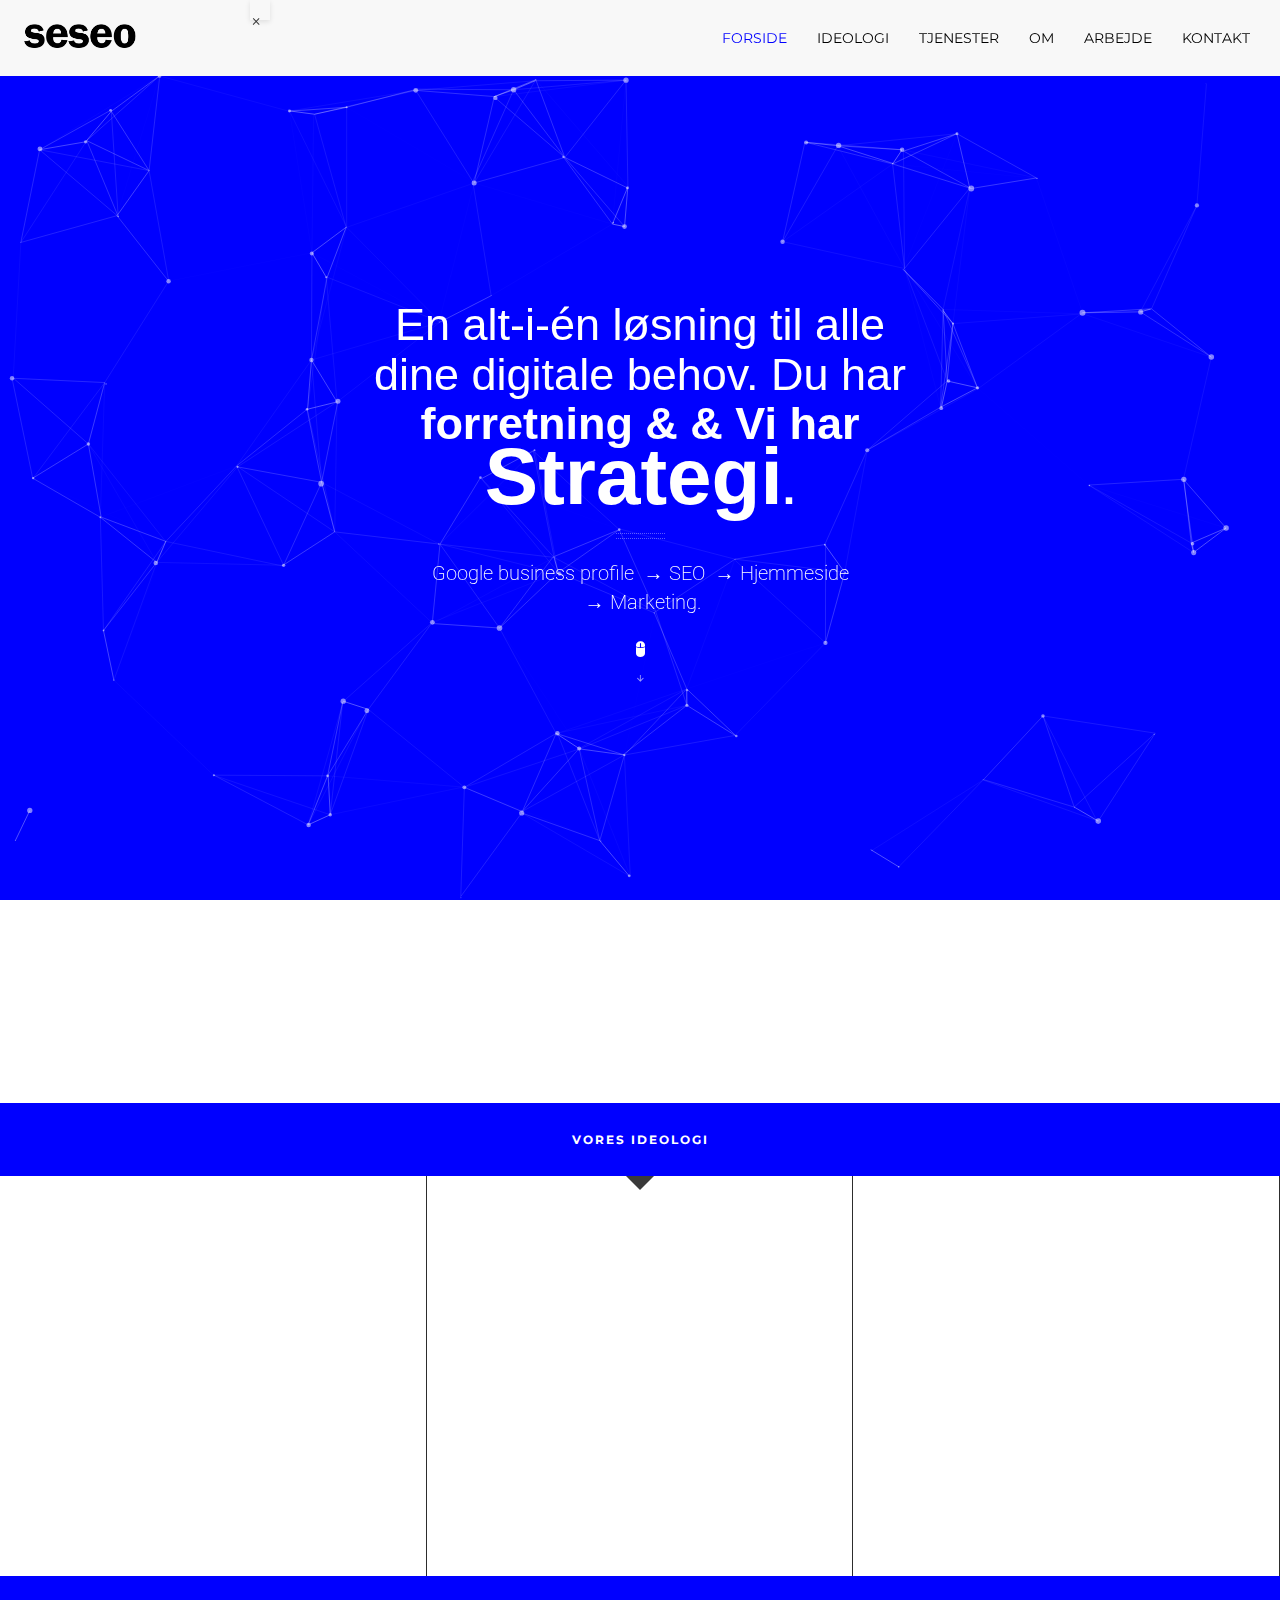
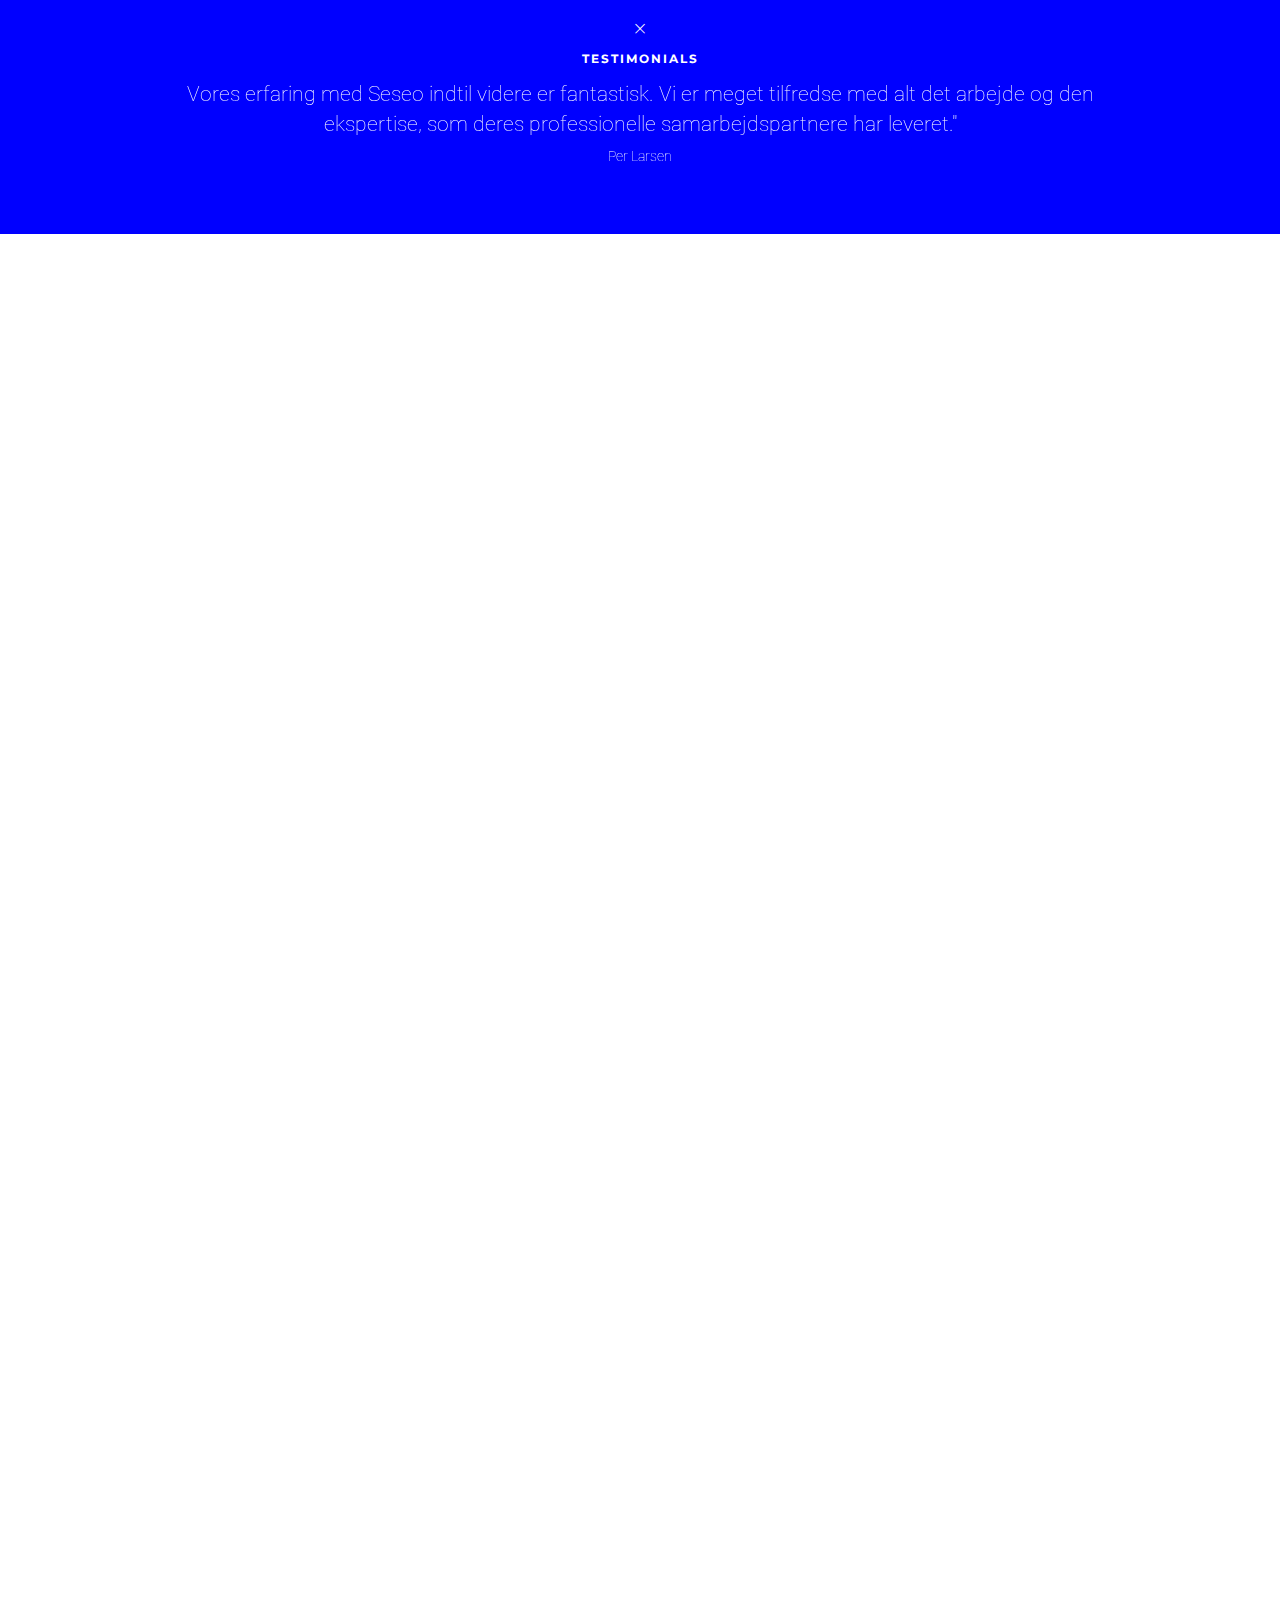
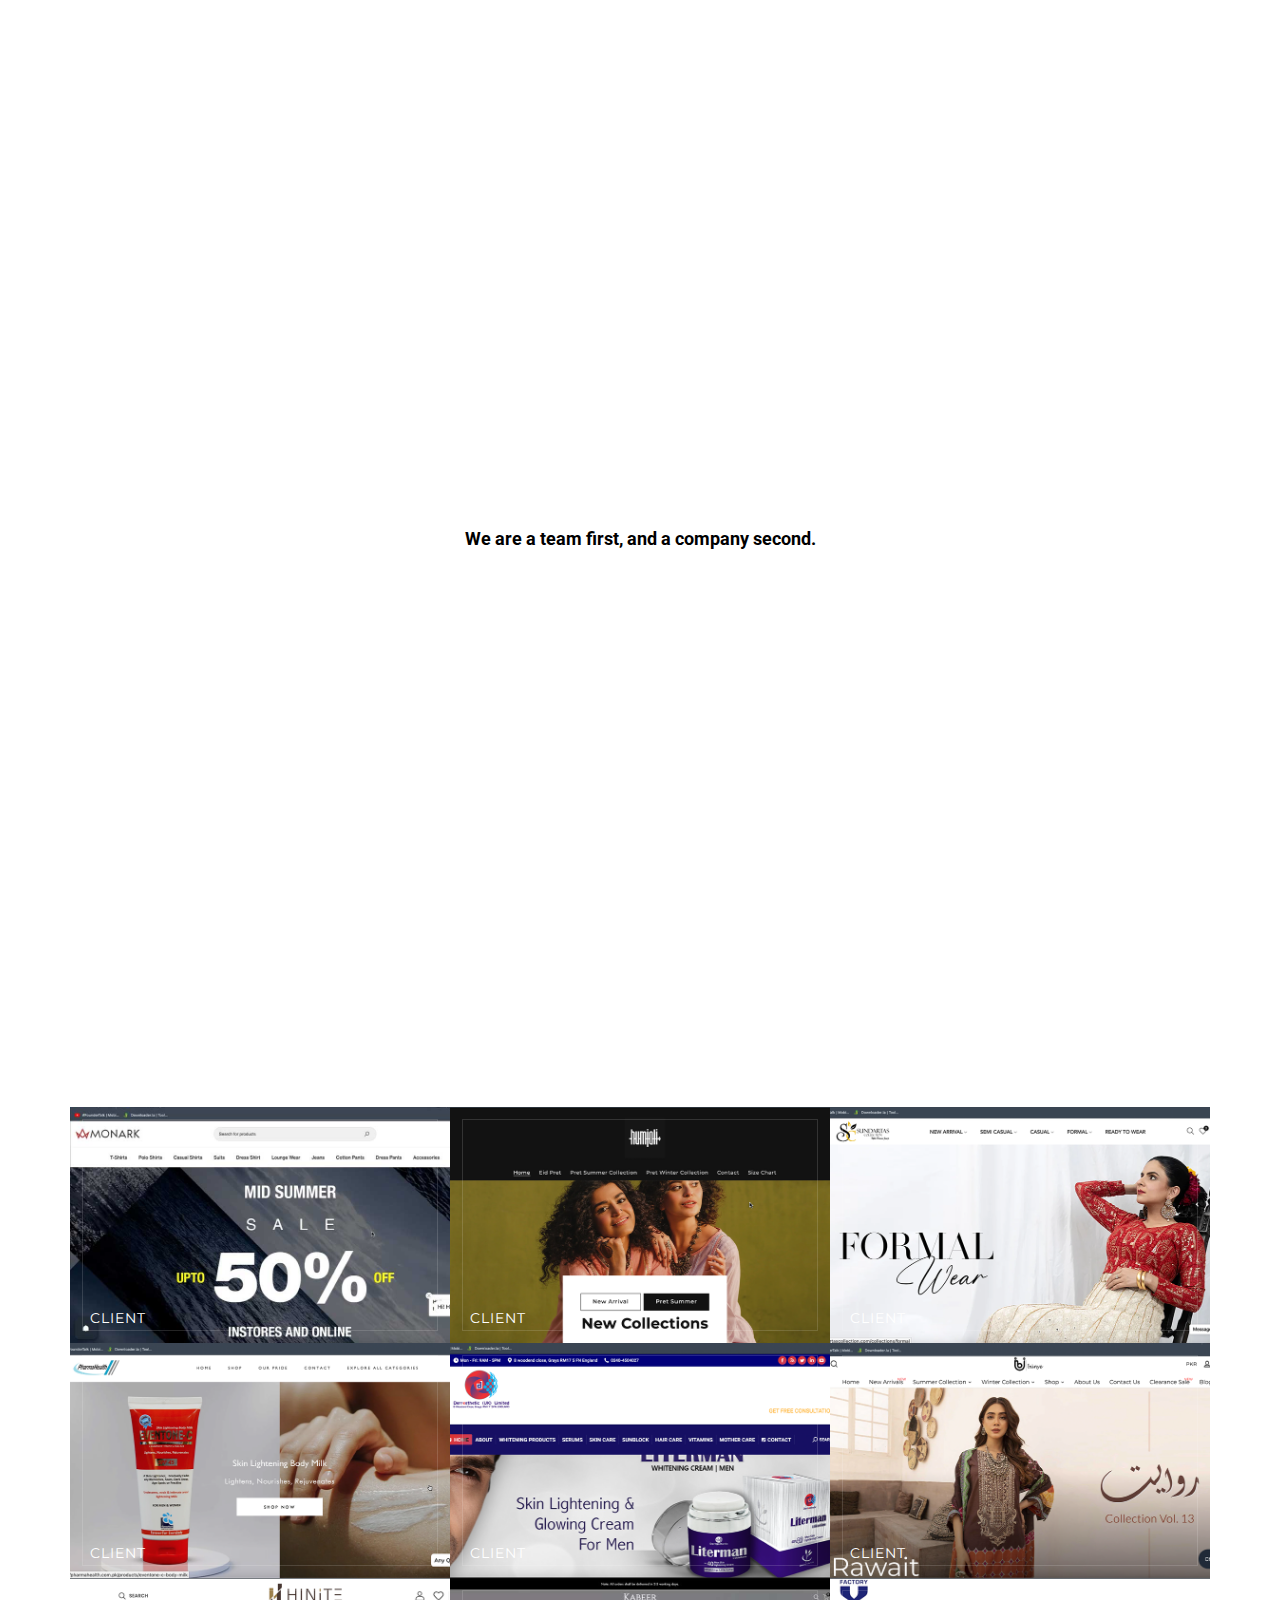
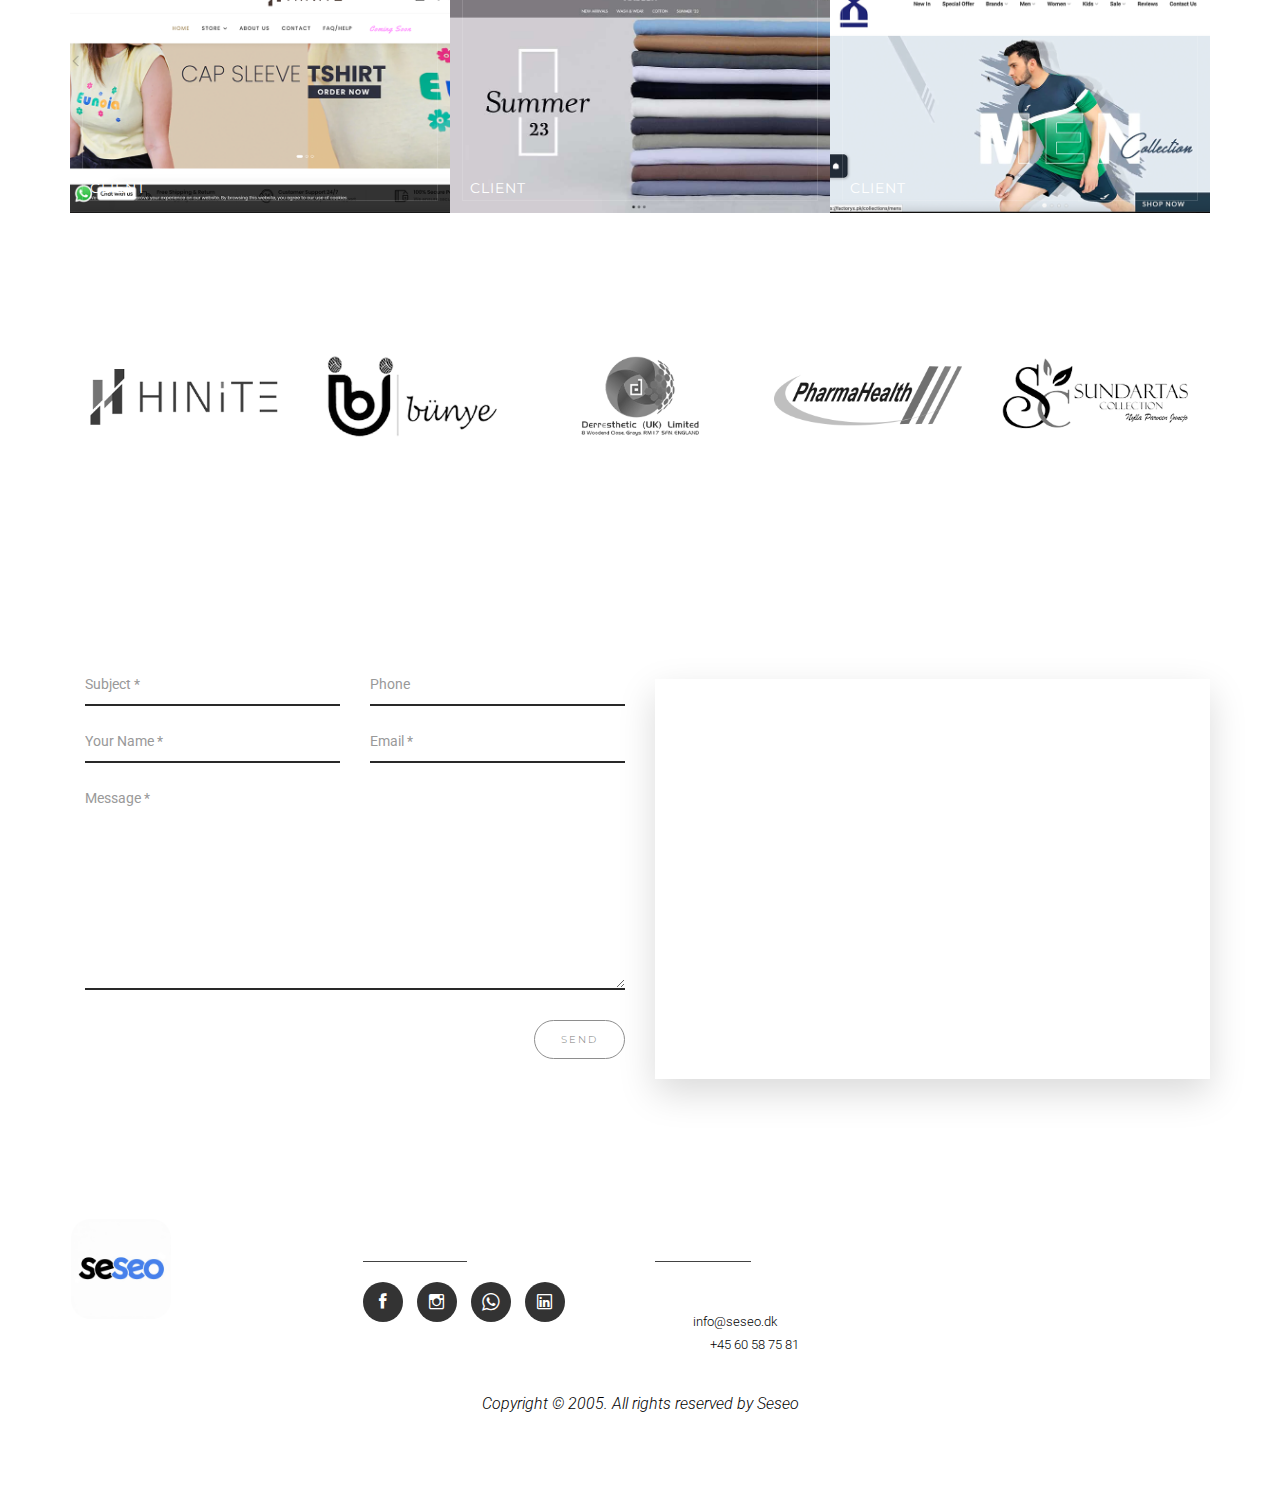
==== cmcmtech.com/index.html @ 94ac5e1b "shayan zulfiqar | update" ====
<!DOCTYPE html>
<html lang="en">

	<!-- Mirrored from cmcmtech.com/ by HTTrack Website Copier/3.x [XR&CO'2014], Thu, 16 May 2024 05:27:10 GMT -->
	<head>
		<meta charset="utf-8" />
		<meta name="author" content="Yashir Tariq" />
		<meta name="description" content="Seseo">
		<meta name="viewport"
			content="width=device-width, initial-scale=1.0, maximum-scale=1.0, user-scalable=no">
			<link rel="icon" type="image/x-icon" href="images/SESEO png (2).png">
		<title>Seseo</title>

		<!-- Royal Preloader CSS -->
		<link href="css/royal_preloader.css" rel="stylesheet">
		<!-- jQuery Files -->
		<script type="text/javascript"
			src="../cdnjs.cloudflare.com/ajax/libs/jquery/3.1.0/jquery.min.js"></script>

		<!-- Parallax File -->
		<script type="text/javascript" src="js/parallax.min.js"></script>
		<script src="../code.iconify.design/2/2.1.2/iconify.min.js"></script>
		<script
			src="../cdnjs.cloudflare.com/ajax/libs/slick-carousel/1.6.0/slick.js"></script>

		<!-- Royal Preloader -->
		<script type="text/javascript" src="js/royal_preloader.min.js"></script>
		<script type="text/javascript">
		Royal_Preloader.config({
		    mode:           'number',
		    showProgress:   false,
		    background:     '#1d1d1d'
		});


		
	</script>
		
		<!-- <script type="text/javascript" src="//translate.google.com/translate_a/element.js?cb=googleTranslateElementInit"></script> -->
		
		<!-- Stylesheets -->
		<link href="css/bootstrap.min.css" rel="stylesheet">
		<link href="css/ionicons.min.css" rel="stylesheet">
		<link href="css/pe-icon-7-stroke.css" rel="stylesheet">
		<link href="css/magnific-popup.css" rel="stylesheet">
		<link href="css/logoiconfont.css" rel="stylesheet">
		<link href="css/style.css" rel="stylesheet" title="main-css">

		<!-- Style Switcher / remove for production -->
		<link href="css/style-switcher.css" rel="stylesheet">

		<!-- Alternate Stylesheets / choose what color and base you want and include the 2 files regularly AFTER style.css above -->
		<link rel="alternate stylesheet" type="text/css" href="css/colors/blue.css"
			title="blue">
		<link rel="alternate stylesheet" type="text/css" href="css/colors/green.css"
			title="green">
		<link rel="alternate stylesheet" type="text/css" href="css/colors/orange.css"
			title="orange">
		<link rel="alternate stylesheet" type="text/css" href="css/colors/red.css"
			title="red">
		<link rel="alternate stylesheet" type="text/css"
			href="css/colors/orangelight.css" title="orangelight">
		<link rel="alternate stylesheet" type="text/css" href="css/colors/pinkish.css"
			title="pinkish">
		<link rel="alternate stylesheet" type="text/css" href="css/colors/seagul.css"
			title="seagul">
		<link rel="alternate stylesheet" type="text/css" href="css/base-light.css"
			title="base-light">
		<style> 
		.Seseo_1{
			width: 73px;
    height: 60px;
    margin-bottom: 12px;
}
		
		.demo10 {
        background: #212121;
        padding: 30px 0;
      }
      .pricingTable10 {
        text-align: center;
      }
      .pricingTable10 .pricingTable-header {
        padding: 30px 0;
        background: #333;
        position: relative;
        transition: all 0.3s ease 0s;
      }
      .pricingTable10:hover .pricingTable-header {
        background: #f39c12;
      }
      .pricingTable10 .pricingTable-header:after,
      .pricingTable10 .pricingTable-header:before {
        content: "";
        width: 16px;
        height: 16px;
        border-radius: 50%;
        border: 1px solid #d9d9d8;
        position: absolute;
        bottom: 12px;
      }
      .pricingTable10 .pricingTable-header:before {
        left: 40px;
      }
      .pricingTable10 .pricingTable-header:after {
        right: 40px;
      }
      .pricingTable10 .heading {
        font-size: 20px;
        color: #fff;
        text-transform: uppercase;
        letter-spacing: 2px;
        margin-top: 0;
      }
      .pricingTable10 .price-value {
        display: inline-block;
        position: relative;
        font-size: 55px;
        font-weight: 700;
        color: #f39c12;
        transition: all 0.3s ease 0s;
      }
      .pricingTable10:hover .price-value {
        color: #fff;
      }
      .pricingTable10 .currency {
        font-size: 30px;
        font-weight: 700;
        position: absolute;
        top: 6px;
        left: -19px;
      }
      .pricingTable10 .month {
        font-size: 16px;
        color: #fff;
        position: absolute;
        bottom: 15px;
        right: -30px;
        text-transform: uppercase;
      }
      .pricingTable10 .pricing-content {
        padding-top: 50px;
        background: #fff;
        position: relative;
      }
      .pricingTable10 .pricing-content:after,
      .pricingTable10 .pricing-content:before {
        content: "";
        width: 16px;
        height: 16px;
        border-radius: 50%;
        border: 1px solid #7c7c7c;
        position: absolute;
        top: 12px;
      }
      .pricingTable10 .pricing-content:before {
        left: 40px;
      }
      .pricingTable10 .pricing-content:after {
        right: 40px;
      }
      .pricingTable10 .pricing-content ul {
        padding: 0 20px;
        margin: 0;
        list-style: none;
      }
      .pricingTable10 .pricing-content ul:after,
      .pricingTable10 .pricing-content ul:before {
        content: "";
        width: 8px;
        height: 46px;
        border-radius: 3px;
        background: linear-gradient(to bottom, #818282 50%, #727373 50%);
        position: absolute;
        top: -22px;
        z-index: 1;
        box-shadow: 0 0 5px #707070;
        transition: all 0.3s ease 0s;
      }
      .pricingTable10:hover .pricing-content ul:after,
      .pricingTable10:hover .pricing-content ul:before {
        background: linear-gradient(to bottom, #e1a648 50%, #f39c12 50%);
      }
      .pricingTable10 .pricing-content ul:before {
        left: 44px;
      }
      .pricingTable10 .pricing-content ul:after {
        right: 44px;
      }
      .pricingTable10 .pricing-content ul li {
        font-size: 15px;
        font-weight: 700;
        color: #777473;
        padding: 10px 0;
        border-bottom: 1px solid #d9d9d8;
      }
      .pricingTable10 .pricing-content ul li:last-child {
        border-bottom: none;
      }
      .pricingTable10 .read {
        display: inline-block;
        font-size: 16px;
        color: #fff;
        text-transform: uppercase;
        background: #d9d9d8;
        padding: 8px 25px;
        margin: 30px 0;
        transition: all 0.3s ease 0s;
      }
      .pricingTable10 .read:hover {
        text-decoration: none;
      }
      .pricingTable10:hover .read {
        background: #2c29e0;
      }
      @media screen and (max-width: 990px) {
        .pricingTable10 {
          margin-bottom: 25px;
        }
      }
	  #google_translate_popup {
            position: fixed;
            top: 0;
            /* width: 50%; */
            /* background: white; */
            z-index: 9999;
			margin-left: 250px;
            padding: 10px;
            box-shadow: 0 2px 5px rgba(0, 0, 0, 0.1);
            text-align: right;
			/* align-items: center; */
			/* justify-content: center; */
			display: flex;
        }
        #google_translate_element {
            display: inline-block;
        }
        .close-btn {
            position: absolute;
            top: 10px;
            right: 10px;
            cursor: pointer;
            font-size: 16px;
            color: #333;
        } 
	  </style>
	</head>
	<body class="royal_preloader" data-spy="scroll" data-target=".navbar" data-offset="70">
		<div id="google_translate_popup">
			<div class="close-btn" onclick="document.getElementById('google_translate_popup').style.display='none'">&times;</div>
			<div id="google_translate_element"></div>
		</div>
		<div id="royal_preloader"></div>
	
		<script type="text/javascript" src="//translate.google.com/translate_a/element.js?cb=googleTranslateElementInit"></script>
		<script type="text/javascript">
			function googleTranslateElementInit() {
				new google.translate.TranslateElement({
					pageLanguage: 'en',  // Your default language
					includedLanguages: 'fr,de,es,it,ja,zh-CN,da,pt,ru', // Added languages including Danish, Portuguese, and Russian
					layout: google.translate.TranslateElement.InlineLayout.SIMPLE
				}, 'google_translate_element');
			}
	
			function translatePage() {
            var userLang = navigator.language || navigator.userLanguage;
            var translateLang = 'en'; // Default to English

            if (userLang.startsWith('fr')) {
                translateLang = 'fr';
            } else if (userLang.startsWith('de')) {
                translateLang = 'de';
            } else if (userLang.startsWith('es')) {
                translateLang = 'es';
            } else if (userLang.startsWith('it')) {
                translateLang = 'it';
            } else if (userLang.startsWith('ja')) {
                translateLang = 'ja';
            } else if (userLang.startsWith('zh')) {
                translateLang = 'zh-CN';
            } else if (userLang.startsWith('da')) {
                translateLang = 'da';
            } else if (userLang.startsWith('pt')) {
                translateLang = 'pt';
            } else if (userLang.startsWith('ru')) {
                translateLang = 'ru';
            }

            if (translateLang !== 'en') {
                setTimeout(function() {
                    var select = document.querySelector('.goog-te-combo');
                    if (select) {
                        select.value = translateLang;
                        select.dispatchEvent(new Event('change'));
                    }
                }, 5000); // Wait for 5 seconds before auto-translating
            }
        }

        window.onload = function() {
            translatePage();
        };

		</script>
	
	
		<!-- Begin Header -->
		<header>
			<!-- Begin Navigation -->
			<nav class="navbar navbar-default navbar-fixed-top bg-light">
				<div class="container-fluid">
					<div class="row">
						<!-- Brand and toggle get grouped for better mobile display -->
						<div class="navbar-header">
							<button type="button" class="navbar-toggle collapsed"
								data-toggle="collapse" data-target="#bs-example-navbar-collapse-1"
								aria-expanded="false">
								<span class="sr-only">Toggle navigation</span>
								<span class="icon-bar"></span>
								<span class="icon-bar"></span>
								<span class="icon-bar"></span>
							</button>
							<a class="navbar-brand scroll-link" href="#home" data-id="home"><img src="images/SESEO png01.png" alt="" height="40px"></a>
							
						</div>

						<!-- Collect the nav links, forms, and other content for toggling -->
						<div class="collapse navbar-collapse" id="bs-example-navbar-collapse-1">
							<img src="" alt="">
							<ul class="nav navbar-nav navbar-right">
								<li><a href="#home" data-id="home" class="scroll-link"> FORSIDE</a></li>
								<li><a href="#ideology" data-id="ideology"
										class="scroll-link">IDEOLOGI</a></li>
								<li><a href="#services" data-id="services"
										class="scroll-link">TJENESTER</a></li>
								<li><a href="#about" data-id="about" class="scroll-link">OM</a></li>
								<li><a href="#work" data-id="work" class="scroll-link">ARBEJDE</a></li>

								<li><a href="#contact" data-id="contact"
										class="scroll-link">KONTAKT</a></li>
								<!-- <li class="dropdown">
								<a href="#" class="dropdown-toggle" data-toggle="dropdown" role="button" aria-haspopup="true" aria-expanded="false"><span class="glyphicon glyphicon-menu-down"></span></a>
								<ul class="dropdown-menu">
									<li><a href="components.html">Components</a></li>
									<li><a href="pricing-options.html">Pricing Options</a></li>
									<li><a href="team-options.html">Team Options</a></li>
									<li><a href="../index.html">Demos</a></li>
									<li><a href="https://wrapbootstrap.com/theme/particles-personal-agency-template-WB05N7852" target="_blank">Purchase</a></li>
								</ul>
							</li> -->
							</ul>
						</div><!-- /.navbar-collapse -->
					</div>
				</div><!-- /.container-fluid -->
			</nav>
			<!-- End Navigation -->
		</header>
		<!-- End Header -->

		<!-- Begin Jumbotron -->
		<div class="jumbotron jumbotron-main" id="home">
			<div id="particles-js"></div><!-- /.particles div -->
			<div class="container center-vertically-holder">
				<div class="center-vertically">
					<div class="col-sm-8 col-sm-offset-2 col-lg-6 col-lg-offset-3 text-center">
						<h1 class="scaleReveal">
							En alt-i-én løsning til alle dine digitale behov. Du har<strong> forretning
								&amp;  & Vi har <strong><span>Strategi</span></strong>.
							</h1>
							<hr class="bottomReveal">
							<p class="bottomReveal">Google business profile
								&nbsp;→&nbsp;SEO
								&nbsp;→&nbsp;Hjemmeside
								&nbsp;→&nbsp;Marketing.</p>
							<a href="#ideology" data-id="ideology" class="scroll-link">
								<div class="scroll-indicator rotateBottomReveal">
									<span class="ion-mouse"></span><br>
									<span class="ion-android-arrow-down arrow-scroll-indicator"></span>
								</div>
							</a>
						</div><!-- /.column -->
					</div><!-- /.vertical center -->
				</div><!-- /.container -->
			</div>
			<!-- End Jumbotron -->

			<!-- Begin Intro -->
			<section id="ideology">

				<!-- Begin Hello Intro -->
				<div id="hello-intro" class="pt60 pb60">
					<div class="container">
						<div class="row">
							<div class="col-lg-2 col-sm-3">
								<h2 class="no-margin rotateLeftReveal">HEJ.</h2>
							</div>
							<div class="col-lg-10 col-sm-9 mt30-xs">
								<h3 class="no-margin rightReveal">Seseo er din pålidelige partner inden for digital markedsføring. Vi har et team af erfarne 
									konsulenter med ekspertise i en række brancher, så du kan være sikker på at få en dedikeret 
									og dygtig medarbejder som partner.</h3>
							</div>
						</div><!-- /.row -->
					</div><!-- /.container -->
				</div><!-- /.div -->
				<!-- End Hello Intro -->

				<!-- Begin Our Process Title -->
				<div id="our-process-title" class="pt30 pb30">
					<div class="container">
						<div class="row">
							<div class="col-lg-12 text-center">
								<h4 class="no-margin"> VORES IDEOLOGI</h4>
							</div>
						</div><!-- /.row -->
					</div><!-- /.container -->
				</div><!-- /.div -->
				<!-- End Our Process Title -->

				<!-- Begin Our Process -->
				<div id="our-process">
					<div class="container-fluid">
						<div class="row">
							<div
								class="col-sm-4 col-md-4 col-lg-4 process-box text-center pt50 pb50">
								<div class="leftReveal">
									<div class="process-intro">
										<h3 class="process-number">01</h3>
										<div><span
												class="process-icons pe-7s-users rotateBottomReveal"></span></div>
										<h2>Eaektiv 
											<br>Kommunikation
										</h2>
									</div>
									<div class="process-content">
										<div><span class="process-icons pe-7s-users"></span></div>
										<h2 class="mt15 mb20">Eaektiv Kommunikation<br></h2>
										<p class="no-margin">Eaektiv kommunikation er vigtig på alle niveauer i en organisation.</p>
									</div>
								</div><!-- /.animation -->
							</div><!-- /.column -->
							<div
								class="col-sm-4 col-md-4 col-lg-4 process-box text-center pt50 pb50">
								<div class="bottomReveal">
									<div class="process-intro">
										<h3 class="process-number">02</h3>
										<div><span
												class="process-icons pe-7s-vector rotateBottomReveal"></span></div>
										<h2>Kreativ <br>Design
										</h2>
									</div>
									<div class="process-content">
										<div><span class="process-icons pe-7s-vector"></span></div>
										<h2 class="mt15 mb20">Kreativ Design
											<br>Designing</h2>
										<p class="no-margin">Et dynamisk design er eaektfuldt og engagerende.</p>
									</div>
								</div><!-- /.animation -->
							</div><!-- /.column -->
							<div
								class="col-sm-4 col-md-4 col-lg-4 process-box text-center pt50 pb50 no-border-right">
								<div class="rightReveal">
									<div class="process-intro">
										<h3 class="process-number">03</h3>
										<div><span
												class="process-icons pe-7s-speaker rotateBottomReveal"></span></div>
										<h2>Data<br>Drevet Markedsføring</h2>
									</div>
									<div class="process-content">
										<div><span class="process-icons pe-7s-speaker"></span></div>
										<h2 class="mt15 mb20">Data<br>Drevet Markedsføring</h2>
										<p class="no-margin">Førende marketingportal, der bruger eaektive strategier.
										</p>
									</div>
								</div><!-- /.animation -->
							</div><!-- /.column -->
						</div><!-- /.row -->
					</div><!-- /.container -->
				</div><!-- /.div -->
				<!-- End Our Process -->

				<!-- Begin Quote Carousel -->
				<div id="carousel" class="testimonial-carousel pt40 pb20">
					<div class="container">
						<div class="row">
							<div class="col-md-10 col-md-offset-1 text-center">
								<span class="pe-7s-close heading-3-icon"></span>
								<h2 class="heading-3">Testimonials</h2>
								<div class="fade-quote-carousel carousel slide" id="quote-carousel"
									data-ride="carousel" data-interval="3000">
									<!-- Carousel indicators -->
									<ol class="carousel-indicators">
										<li data-target="#quote-carousel" data-slide-to="0"
											class="active"></li>
										<!-- <li data-target="#quote-carousel" data-slide-to=""></li>
								<li data-target="#quote-carousel" data-slide-to=""></li>
								<li data-target="#quote-carousel" data-slide-to=""></li>
								<li data-target="#quote-carousel" data-slide-to=""></li>
								<li data-target="#quote-carousel" data-slide-to=""></li>
								<li data-target="#quote-carousel" data-slide-to=""></li> -->
									</ol>
									<!-- Carousel items -->
									<div class="carousel-inner">
										<div class="active item">
											<blockquote>
												<p>Vores erfaring med Seseo indtil videre er fantastisk. Vi er meget tilfredse med alt det arbejde 
													og den ekspertise, som deres professionelle samarbejdspartnere har leveret."
													<center><h5 style="color:white;"> Per Larsen</h5></center></p>
											</blockquote>
										</div>
										<!-- <div class="item">
									<blockquote>
										<p>"Phasellus pulvinar lacinia elit nec tristique. Nulla accumsan velit id nulla tincidunt ornare. Sed cursus urna sed. Aliquam elementum orci at dolor viverra."</p>
									</blockquote>
								</div>
								<div class="item">
									<blockquote>
										<p>"Phasellus pulvinar lacinia elit nec tristique. Nulla accumsan velit id nulla tincidunt ornare. Sed cursus urna sed. Aliquam elementum orci at dolor viverra."</p>
									</blockquote>
								</div>
							</div> -->

									</div><!-- /.carousel -->
								</div><!-- /.column -->
							</div><!-- /.row -->
						</div><!-- /.container -->
					</div><!-- /.carousel -->
					<!-- End Quote Carousel -->

				</section><!-- /.section -->
				<!-- End Intro -->

				<!-- Begin Services -->
				<section id="services" class="background2 section-padding">
					<div class="container">
						<div class="row">
							<div class="col-xs-12 section-title text-center">
								<h2>Services</h2>
								<span class="section-divider"></span>
							</div><!-- /.column -->
						</div><!-- /.row -->

						<div class="row">
							<div class="col-xs-12 col-sm-6 col-md-3 col-lg-3">
								<div class="services-box leftReveal">
									<span class="pe-7s-global services-icon"></span>
									<h3 class="service-name"> SØGEMASKINE <br>OPTIMERING </h3>
									<p class="text-small">
										Vi øger din hjemmesides synlighed med strategisk SEO, der tiltrækker organisk trafik og 
forbedrer placeringer.


									</p>

									<button type="button" class="btn btn-default mt10" data-toggle="modal"
										data-target="#item1-services">Info</button>
								</div>
							</div>

							<!-- Item 1 Modal -->
							<div class="modal fade" id="item1-services" tabindex="-1" role="dialog">
								<div class="modal-dialog">
									<div class="modal-content">
										<div class="modal-header">
											<button type="button" class="close" data-dismiss="modal"
												aria-label="Close"><span class="ion-ios-close-empty"></span>
											</button>
											<span class="pe-7s-airplay services-icon-2"></span>
											<h4 class="service-title">SEARCH OPTIMIZATION SEO</h4>
										</div>
										<div class="modal-body">
											<h3 class="heading-1 modal-heading mb20">Custom Web Applications</h3>
											<!-- <p>No, thank ye, Bunger, said the English Captain, "he's welcome to the arm he has, since I can't help it, and didn't know him then; but not to another one. No more White Whales for me; I've lowered for him once.</p> -->
											<h5 class="heading-1 modal-heading mb20">Benefits of a custom web
												application for your business?</h5>
											<p>Every firm has its unique workflow, and external tools and
												services aren't always the ideal fit for what you need to integrate
												your website.</p>
											<h5 class="heading-1 modal-heading mb20">Why us</h5>
											<p>Fortunately, we have a solution for you. We'll assess your
												requirements and create a robust, practical web application ensuring
												a stress-free experience for you. Plus, no matter how complex your
												requirements are, the options are virtually limitless.</p>

											<h3 class="heading-1 modal-heading mb20">E-Commerce Development</h3>
											<!-- <p>No, thank ye, Bunger, said the English Captain, "he's welcome to the arm he has, since I can't help it, and didn't know him then; but not to another one. No more White Whales for me; I've lowered for him once.</p> -->
											<h5 class="heading-1 modal-heading mb20">Need an identity for your
												business?</h5>
											<p>In today’s internet-centered world, making your business available
												online is imperative it gives your business high convenience, wide
												exposure, global customer, easy to run etc.</p>
											<h5 class="heading-1 modal-heading mb20">Why us</h5>
											<p>We'll analyze your needs and build a powerful, pragmatic
												e-commerce experience of savvy high-performance to win demanding
												modern consumers.</p>

										</div>
									</div><!-- /.modal-content -->
								</div><!-- /.modal-dialog -->
							</div><!-- /.modal -->

							<!-- Item 1 -->
							<div class="col-xs-12 col-sm-6 col-md-3 col-lg-3">
								<div class="services-box leftReveal">
									<span class="pe-7s-speaker services-icon"></span>
									<h3 class="service-name">DIGITAL <br> MARKEDSFØRING</h3>
									<p class="text-small">Effektive strategier via hjemmesider, sociale medier, e-mails og mobilapps, der engagerer og 
										konverterer din målgruppe.

									</p>
									<button type="button" class="btn btn-default mt10" data-toggle="modal"
										data-target="#item6-services">Info</button>
								</div>
							</div><!-- /.column -->

							<!-- Item 1 Modal -->
							<div class="modal fade" id="item6-services" tabindex="-1" role="dialog">
								<div class="modal-dialog">
									<div class="modal-content">
										<div class="modal-header">
											<button type="button" class="close" data-dismiss="modal"
												aria-label="Close"><span class="ion-ios-close-empty"></span>
											</button>
											<span class="pe-7s-airplay services-icon-2"></span>
											<h4 class="service-title">DIGITAL MARKETING</h4>
										</div>
										<div class="modal-body">
											<h3 class="heading-1 modal-heading mb20">Social Media Marketing</h3>
											<!-- <p>No, thank ye, Bunger, said the English Captain, "he's welcome to the arm he has, since I can't help it, and didn't know him then; but not to another one. No more White Whales for me; I've lowered for him once.</p> -->
											<h5 class="heading-1 modal-heading mb20">Require a partner for social
												media marketing?</h5>
											<p>Get the attention of the right people at the right time to create
												brand
												awareness, generate web traffic and build valuable clientele.</p>
											<h5 class="heading-1 modal-heading mb20">Why us</h5>
											<p>Seseo has a well-versed team of social media strategists that will
												manage your brand across social media channels.</p>

											<h3 class="heading-1 modal-heading mb20">E-Commerce Marketing</h3>
											<!-- <p>No, thank ye, Bunger, said the English Captain, "he's welcome to the arm he has, since I can't help it, and didn't know him then; but not to another one. No more White Whales for me; I've lowered for him once.</p> -->
											<h5 class="heading-1 modal-heading mb20">How to take advantage of
												E-Commerce Marketing?</h5>
											<p> An internet market is a busy place and its popularity is
												constantly growing. It's an excellent way for
												your label or organization to build brand awareness and increase
												online sales.</p>
											<h5 class="heading-1 modal-heading mb20">Why us</h5>
											<p>Seseo benefits you with this growing power by generating
												advertisements that guide customers to your e-commerce website.</p>

											<h3 class="heading-1 modal-heading mb20">Search Engine
												Optimization</h3>
											<!-- <p>No, thank ye, Bunger, said the English Captain, "he's welcome to the arm he has, since I can't help it, and didn't know him then; but not to another one. No more White Whales for me; I've lowered for him once.</p> -->
											<h5 class="heading-1 modal-heading mb20">How to be the talk of the
												town?</h5>
											<p> The goal of every emerging or established business is to be the
												cause célèbre.
												For that to happen your business name needs to pop up instantly on
												major search engines.</p>
											<h5 class="heading-1 modal-heading mb20">Why us</h5>
											<p>Our specialist with in-depth knowledge about SEO will analyze and
												implement necessary techniques to your website accordingly to
												maximize traffic.</p>

										</div>
									</div><!-- /.modal-content -->
								</div><!-- /.modal-dialog -->
							</div><!-- /.modal -->

							<!-- Item 2 -->
							<div class="col-xs-12 col-sm-6 col-md-3 col-lg-3 mt30-xs">
								<div class="services-box topReveal">
									<span class="services-badge badge"></span>
									<span class="pe-7s-phone services-icon"></span>
									<h3 class="service-name">EMAIL <br>  MARKETING</h3>
									<p class="text-small">Målrettede e-mails, der leverer produkter og tjenester direkte til din målgruppe, hvilket øger 
										engagement og salg.
									</p>
									<button type="button" class="btn btn-default mt10" data-toggle="modal"
										data-target="#item2-services">Info</button>
								</div>
							</div><!-- /.column -->
							<!-- Item 2 Modal -->
							<div class="modal fade" id="item2-services" tabindex="-1" role="dialog">
								<div class="modal-dialog">
									<div class="modal-content">
										<div class="modal-header">
											<button type="button" class="close" data-dismiss="modal"
												aria-label="Close"><span class="ion-ios-close-empty"></span>
											</button>
											<span class="pe-7s-phone services-icon-2"></span>
											<h4 class="service-title">Applications</h4>
										</div>
										<div class="modal-body">
											<!-- <p>No, thank ye, Bunger, said the English Captain, "he's welcome to the arm he has, since I can't help it, and didn't know him then; but not to another one. No more White Whales for me; I've lowered for him once.</p> -->
											<h5 class="heading-1 modal-heading mb20">Why us</h5>
											<p>Our highly qualified developers will help you to create a
												functional and appealing mobile app that will make your customers
												happier.</p>
											<h5 class="heading-1 modal-heading mb20">Want to make your services
												more accessible?</h5>
											<p>Mobile apps exist to ensure convenience for potential consumers.
												Whether it’s for customers, companies or your employees, you want
												your products and services to be accessible to everyone.</p>
											<!-- <h5 class="heading-1 modal-heading mb20">Professionals</h5> -->
											<!-- <p class="no-margin-bottom">"Good God!" cried the English Captain, to whom the question was put. "What's the matter? He was heading east, I think.—Is your Captain crazy?" whispering Fedallah. Phasellus pulvinar lacinia elit nec tristique.</p> -->
										</div>
									</div><!-- /.modal-content -->
								</div><!-- /.modal-dialog -->
							</div><!-- /.modal -->

							<!-- Item 3 -->
							<div class="col-xs-12 col-sm-6 col-md-3 col-lg-3 mt30-sm mt30-xs">
								<div class="services-box rightReveal">
									<span class="pe-7s-camera services-icon"></span>
									<h3 class="service-name"> HJEMMESIDE</h3>
									<p class="text-small">Moderne, responsive hjemmesider, der tiltrækker besøgende og øger konverteringer. Lad os 
										hjælpe dig med at skabe en hjemmeside, der skiller sig ud.</p>
									<button type="button" class="btn btn-default mt10" data-toggle="modal"
										data-target="#item3-services">Info</button>
								</div>
							</div><!-- /.column -->
							<!-- Item 3 Modal -->
							<div class="modal fade" id="item3-services" tabindex="-1" role="dialog">
								<div class="modal-dialog">
									<div class="modal-content">
										<div class="modal-header">
											<button type="button" class="close" data-dismiss="modal"
												aria-label="Close"><span class="ion-ios-close-empty"></span>
											</button>
											<span class="pe-7s-camera services-icon-2"></span>
											<h4 class="service-title">Digital Design</h4>
										</div>
										<div class="modal-body">
											<h3 class="heading-1 modal-heading mb20">Fashion Campaign
												Photography</h3>
											<h5 class="heading-1 modal-heading mb20">Do aesthetical visuals grab
												more attention from customers?</h5>
											<p> For all products, visuals are essential, but more so for fashion
												brands since they heavily rely on
												aesthetics to attract and maintain a solid client base.</p>
											<h5 class="heading-1 modal-heading mb20">Why us</h5>
											<p>Our professionals with their expertise and knowledge about
												photography will craft a
												high-quality and engaging visual story that will take your brand to
												new heights.</p>
											<h3 class="heading-1 modal-heading mb20">Graphics Designing</h3>
											<h5 class="heading-1 modal-heading mb20">Want to boost marketing
												campaigns creatively?</h5>
											<p>Graphic designing is not just about producing something that looks
												astounding,
												this creative ability has much more to do than what meets the eye.
											</p>
											<h5 class="heading-1 modal-heading mb20">Why us</h5>
											<p>Our highly motivated creative graphic designers with command over
												graphic
												tools will attract potential customers with the right kind of
												visuals and impactful designs.</p>
											<h3 class="heading-1 modal-heading mb20">Product Shoot</h3>
											<h5 class="heading-1 modal-heading mb20">Longing for some vivid and
												detailed imageries for your product?</h5>
											<p class="no-margin-bottom"> It’s not just about getting the photo
												it’s about increasing a customer's psychological sense of ownership
												for
												the product. It's crucial to create something additionally unique
												that will help your brand stand out.</p>
											<h5 class="heading-1 modal-heading mb20">Why us</h5>
											<p>Our smart professionals know that your product photography
												standard effectively
												demonstrates your brand’s performance.</p>

										</div>
									</div><!-- /.modal-content -->
								</div><!-- /.modal-dialog -->
							</div><!-- /.modal -->

						</section><!-- /.section -->
						<!-- End Services -->

						<!-- Begin About -->
						<section id="about" class="background1 section-padding">
							<div class="container">
								<div class="row">
									<div class="col-xs-12 section-title text-center">
										<h2>About</h2>
										<span class="section-divider"></span>
									</div><!-- /.column -->
								</div><!-- /.row -->
								<div class="row mb15">
									<div class="col-sm-5 leftReveal">
										<h5 class="heading-1 mb20">Our Trade</h5>
										<h3 class="mb15 no-margin-top">Designing, Developing, and
											<br>Innovating for people like you...</h3>
										<p class="no-margin text-small">Seseo is a full-service digital
											agency.
											By providing full services based on the brand presence and social
											media advertising we create a well-rounded story to fulfill your
											goals.</p>
									</div><!-- /.column -->
									<div class="col-sm-7 mt30-xs rightReveal">
										<img class="mtechlogo" src="images/SESEO png (2).png" style="width: 56px; border-radius: 20px;">
										<h5 class="heading-1 mb20">How we started it</h5>
										<!-- <span class="icon-handle-streamline-vector logo-about"></span> -->
										<p>We took off from a one-room office 12 years ago and grew rapidly
											into a massive group of tech geniuses devoted to provide the best of
											the best to our clients.</p>
									</div><!-- /.column -->
								</div><!-- /.row -->
								<div class="row mb30">
									<div class="col-sm-9 leftReveal">
										<h5 class="heading-1 mb20">What we aim</h5>
										<p class="lead no-margin"><strong>Seseo</strong> focuses on the
											outcome of the process by giving importance to developmental
											experimentation and software enhancement. We make design decisions
											based on how a consumer/client wants their brands to be.</p>
									</div><!-- /.column -->
									<div class="col-sm-3 mt30-xs rightReveal">
										<h5 class="heading-1 mb20">Quote</h5>
										<p
											class="no-margin text-small"><i>"Our technology-driven leadership through ideas and actions has resulted in the most influential way in the digital industry."</i></p>
									</div><!-- /.column -->
								</div><!-- /.row -->
								<div class="row">
									<div class="col-lg-7 col-sm-5 bottomReveal">
										<h5 class="heading-1 mb20">Skills</h5>
										<div class="progress">
											<div class="progress-bar text-left" role="progressbar"
												aria-valuenow="60" aria-valuemin="0" aria-valuemax="100"
												style="width: 90%;">
												SEARCH OPTIMIZATION SEO
											</div>
										</div>
										<div class="progress">
											<div class="progress-bar text-left" role="progressbar"
												aria-valuenow="75" aria-valuemin="0" aria-valuemax="100"
												style="width: 90%;">
												DIGITAL ADVERTISING

											</div>
										</div>
										<div class="progress">
											<div class="progress-bar text-left" role="progressbar"
												aria-valuenow="57" aria-valuemin="0" aria-valuemax="100"
												style="width: 85%;">
												EMAIL MARKETING
											</div>
										</div>
										<div class="progress">
											<div class="progress-bar text-left" role="progressbar"
												aria-valuenow="90" aria-valuemin="0" aria-valuemax="100"
												style="width: 85%;">

												TECHNICAL OPTIMIZATION
											</div>
										</div>
										<div class="progress">
											<div class="progress-bar text-left" role="progressbar"
												aria-valuenow="70" aria-valuemin="0" aria-valuemax="100"
												style="width: 80%;">
												Technical Support
											</div>
										</div>
										<div class="progress-meter mb30-xs">
											<div class="meter meter-left" style="width: 30%;"><span
													class="meter-text">Beginner</span></div>
											<div class="meter meter-left" style="width: 20%;"><span
													class="meter-text">Intermediate</span></div>
											<div class="meter meter-right" style="width: 20%;"><span
													class="meter-text">Pro</span></div>
											<div class="meter meter-right" style="width: 30%;"><span
													class="meter-text">Master</span></div>
										</div>
									</div><!-- /.column -->
									<div class="col-lg-5 col-sm-7 mt10 rotateLeftReveal">
										<div id="about-carousel" class="basic-carousel carousel slide"
											data-ride="carousel">
											<!-- Indicators -->
											<ol class="carousel-indicators">
												<li data-target="#about-carousel" data-slide-to="1"
													class="active"></li>
												<li data-target="#about-carousel" data-slide-to="2"></li>
												<li data-target="#about-carousel" data-slide-to="3"></li>
												<li data-target="#about-carousel" data-slide-to="4"></li>
												<li data-target="#about-carousel" data-slide-to="5"></li>
												<li data-target="#about-carousel" data-slide-to="6"></li>
											</ol>

											<!-- Wrapper for slides -->
											<div class="carousel-inner" role="listbox">
												<div class="item active">
													<img src="images/placeholder/1.png" alt="..."
														class="img-responsive">
												</div>
												<div class="item">
													<img src="images/placeholder/2.png" alt="..."
														class="img-responsive">
												</div>
												<div class="item">
													<img src="images/placeholder/3.png" alt="..."
														class="img-responsive">
												</div>
												<div class="item active">
													<img src="images/placeholder/4.png" alt="..."
														class="img-responsive">
												</div>
												<div class="item">
													<img src="images/placeholder/5.png" alt="..."
														class="img-responsive">
												</div>
												<div class="item">
													<img src="images/placeholder/6.png" alt="..."
														class="img-responsive">
												</div>
											</div>
										</div>
									</div><!-- /.column -->
								</div><!-- /.row -->
							</div><!-- /.container -->
						</section><!-- /.section -->
						<!-- End About -->

						<!-- Begin Our Count -->
						<section id="ourcount" class="section-padding parallax-window our-count"
							data-parallax="scroll" data-image-src="images/slider1.jpg">
							<div class="container">
								<div class="row mb30">
									<div
										class="section-title col-sm-8 col-sm-offset-2 col-lg-6 col-lg-offset-3 text-center">
										<h2>Our Bedrock</h2>
										<span class="section-divider mb15"></span>
										<p class="no-margin">We are a team first, and a company second.</p>
									</div><!-- /.column -->
								</div><!-- /.row -->
								<div class="row">
									<div class="col-sm-6 col-md-3 item leftReveal">
										<div class="circle-hold">
											<i class="ion-coffee"></i>
										</div>
										<h2 class="timer mb5" data-from="1" data-to="4321"
											data-refresh-interval="20">1</h2>
										<p class="no-margin">Cups of coffee</p>
									</div><!-- /.column -->
									<div class="col-sm-6 col-md-3 item mt30-xs rightReveal">
										<div class="circle-hold">
											<i class="ion-code"></i>
										</div>
										<h2 class="timer mb5" data-from="1" data-to="15381"
											data-refresh-interval="20">1</h2>
										<p class="no-margin">Lines of code</p>
									</div><!-- /.column -->
									<div class="col-sm-6 col-md-3 item mt30-xs mt30-sm leftReveal">
										<div class="circle-hold">
											<i class="ion-android-people"></i>
										</div>
										<h2 class="timer mb5" data-from="1" data-to="50"
											data-refresh-interval="20">1</h2>
										<p class="no-margin">Employees</p>
									</div><!-- /.column -->
									<div class="col-sm-6 col-md-3 item mt30-xs mt30-sm rightReveal">
										<div class="circle-hold">
											<i class="ion-android-restaurant"></i>
										</div>
										<h2 class="timer mb5" data-from="1" data-to="921"
											data-refresh-interval="20">1</h2>
										<p class="no-margin">Pizzas eaten</p>
									</div><!-- /.column -->
								</div><!-- /.row -->
							</div><!-- /.container -->
						</section><!-- /.section -->
						<!-- End Our Count -->

						<!--work Section start-->
						<section id="work" class="background1 section-padding">
							<div class="container">
								<div class="row">
									<div class="col-xs-12 section-title text-center">
										<h2>Work</h2>
										<span class="section-divider mb15"></span>
										<p class="mb30 scaleReveal">We uplift each other, we work together, we
											win together.</p>
									</div><!-- /.column -->
								</div><!-- /.row -->
								<div class="row">
									<div class="col-xs-12 text-center mb50">
										<!-- Filter Buttons -->
										<!-- <button class="filter btn btn-default btn-category btn-lg" data-filter="all">All</button>
				<button class="filter btn btn-default btn-category btn-lg" data-filter=".identity">Identity</button>
				<button class="filter btn btn-default btn-category btn-lg" data-filter=".print">Print</button>
				<button class="filter btn btn-default btn-category btn-lg" data-filter=".graphics">Graphics</button>
				<button class="filter btn btn-default btn-category btn-lg" data-filter=".web">Web</button> -->

										<!-- Sort Buttons -->
										<!-- <button class="sort btn btn-default btn-sort btn-lg" data-sort="my-order:asc"><span class="ion-ios-plus-empty"></span></button>
				<button class="sort btn btn-default btn-sort btn-lg" data-sort="my-order:desc"><span class="ion-ios-minus-empty"></span></button> -->
									</div><!-- /.column -->
								</div><!-- /.row -->
								<div id="thework">
									<!-- Item 1 -->
									<div
										class="col-xs-12 col-sm-6 col-md-4 col-lg-4 portfolio-box no-padding mix graphics"
										data-my-order="3">
										<div class="portfolio-image-holder"><img
												src="images/work/portfolio-img-9.jpg" alt="1"
												class="img-responsive portfolio-image"></div>
										<span class="portfolio-badge badge">client</span>
										<span class="portfolio-hover">
											<span>
												<a href="https://monark.com.pk/" target="_blank">
													<span class="portfolio-links"><span
															class="ion-ios-arrow-right portfolio-links-icons"></span></span>
												</a>
												<a href="images/work/portfolio-img-9.jpg" class="zoom"
													title="Equipt Design">
													<span class="portfolio-links"><span
															class="ion-arrow-expand portfolio-links-icons"></span></span>
												</a>
												<span class="project-title no-margin-bottom mt10">Monark</span>
											</span>
										</span>
									</div><!-- /.column -->

									<!-- Item 2 -->
									<div
										class="col-xs-12 col-sm-6 col-md-4 col-lg-4 portfolio-box no-padding mix print identity"
										data-my-order="6">
										<div class="portfolio-image-holder"><img
												src="images/work/portfolio-img-2.png" alt="2"
												class="img-responsive portfolio-image"></div>
										<span class="portfolio-badge badge">Client</span>
										<span class="portfolio-hover">
											<span>
												<a href="https://humjolionline.pk/" target="_blank">
													<span class="portfolio-links"><span
															class="ion-ios-arrow-right portfolio-links-icons"></span></span>
												</a>
												<a href="images/work/portfolio-img-2.png" class="zoom"
													title="Goodman's Burger">
													<span class="portfolio-links"><span
															class="ion-arrow-expand portfolio-links-icons"></span></span>
												</a>
												<span class="project-title no-margin-bottom mt10">Humjoli</span>
											</span>
										</span>
									</div><!-- /.column -->

									<!-- Item 3 -->
									<div
										class="col-xs-12 col-sm-6 col-md-4 col-lg-4 portfolio-box no-padding mix identity"
										data-my-order="4">
										<div class="portfolio-image-holder"><img
												src="images/work/portfolio-img-3.png" alt="3"
												class="img-responsive portfolio-image"></div>
										<span class="portfolio-badge badge">Client</span>
										<span class="portfolio-hover">
											<span>
												<a href="https://sundartascollection.com/" target="_blank">
													<span class="portfolio-links"><span
															class="ion-ios-arrow-right portfolio-links-icons"></span></span>
												</a>
												<a href="images/work/portfolio-img-3.png" class="zoom"
													title="Paper Mockup">
													<span class="portfolio-links"><span
															class="ion-arrow-expand portfolio-links-icons"></span></span>
												</a>
												<span class="project-title no-margin-bottom mt10">Sundartas</span>
											</span>
										</span>
									</div><!-- /.column -->

									<!-- Item 4 -->
									<div
										class="col-xs-12 col-sm-6 col-md-4 col-lg-4 portfolio-box no-padding mix graphics"
										data-my-order="5">
										<div class="portfolio-image-holder"><img
												src="images/work/portfolio-img-4.png" alt="4"
												class="img-responsive portfolio-image"></div>
										<span class="portfolio-badge badge">Client</span>
										<span class="portfolio-hover">
											<span>
												<a href="https://pharmahealth.com.pk/" target="_blank">
													<span class="portfolio-links"><span
															class="ion-ios-arrow-right portfolio-links-icons"></span></span>
												</a>
												<a href="images/work/portfolio-img-4.png" class="zoom"
													title="Simple Pleasure">
													<span class="portfolio-links"><span
															class="ion-arrow-expand portfolio-links-icons"></span></span>
												</a>
												<span class="project-title no-margin-bottom mt10">Pharma
													Health</span>
											</span>
										</span>
									</div><!-- /.column -->

									<!-- Item 5 -->
									<div
										class="col-xs-12 col-sm-6 col-md-4 col-lg-4 portfolio-box no-padding mix print identity"
										data-my-order="2">
										<div class="portfolio-image-holder"><img
												src="images/work/portfolio-img-5.png" alt="5"
												class="img-responsive portfolio-image"></div>
										<span class="portfolio-badge badge">client</span>
										<span class="portfolio-hover">
											<span>
												<a href="https://derresthetic.pk/" target="_blank">
													<span class="portfolio-links"><span
															class="ion-ios-arrow-right portfolio-links-icons"></span></span>
												</a>
												<a href="images/work/portfolio-img-5.png" class="zoom"
													title="Wine Bottles">
													<span class="portfolio-links"><span
															class="ion-arrow-expand portfolio-links-icons"></span></span>
												</a>
												<span
													class="project-title no-margin-bottom mt10">Derresthetic</span>
											</span>
										</span>
									</div><!-- /.column -->

									<!-- Item 6 -->
									<div
										class="col-xs-12 col-sm-6 col-md-4 col-lg-4 portfolio-box no-padding mix web"
										data-my-order="1">
										<div class="portfolio-image-holder"><img
												src="images/work/portfolio-img-6.png" alt="6"
												class="img-responsive portfolio-image"></div>
										<span class="portfolio-badge badge">client</span>
										<span class="portfolio-hover">
											<span>
												<a href="https://bunyecollection.com/" target="_blank">
													<span class="portfolio-links"><span
															class="ion-ios-arrow-right portfolio-links-icons"></span></span>
												</a>
												<a href="images/work/portfolio-img-6.png" class="zoom"
													title="Web UI">
													<span class="portfolio-links"><span
															class="ion-arrow-expand portfolio-links-icons"></span></span>
												</a>
												<span class="project-title no-margin-bottom mt10">Bunye</span>
											</span>
										</span>
									</div><!-- /.column -->

									<!-- Item 7 -->
									<div
										class="col-xs-12 col-sm-6 col-md-4 col-lg-4 portfolio-box no-padding mix graphics print"
										data-my-order="9">
										<div class="portfolio-image-holder"><img
												src="images/work/portfolio-img-7.png" alt="7"
												class="img-responsive portfolio-image"></div>
										<span class="portfolio-badge badge">client</span>
										<span class="portfolio-hover">
											<span>
												<a href="https://hinite.co.uk/" target="_blank">
													<span class="portfolio-links"><span
															class="ion-ios-arrow-right portfolio-links-icons"></span></span>
												</a>
												<a href="images/work/portfolio-img-7.png" class="zoom"
													title="Hello World">
													<span class="portfolio-links"><span
															class="ion-arrow-expand portfolio-links-icons"></span></span>
												</a>
												<span class="project-title no-margin-bottom mt10">Hinite</span>
											</span>
										</span>
									</div><!-- /.column -->

									<!-- Item 8 -->
									<div
										class="col-xs-12 col-sm-6 col-md-4 col-lg-4 portfolio-box no-padding mix web"
										data-my-order="7">
										<div class="portfolio-image-holder"><img
												src="images/work/portfolio-img-8.jpg" alt="8"
												class="img-responsive portfolio-image"></div>
										<span class="portfolio-badge badge">client</span>
										<span class="portfolio-hover">
											<span>
												<a href="https://kabeerfabrics.com/" target="_blank">
													<span class="portfolio-links"><span
															class="ion-ios-arrow-right portfolio-links-icons"></span></span>
												</a>
												<a href="images/work/portfolio-img-8.jpg" class="zoom"
													title="We Create Mobile">
													<span class="portfolio-links"><span
															class="ion-arrow-expand portfolio-links-icons"></span></span>
												</a>
												<span class="project-title no-margin-bottom mt10">kabeer
													fabrics</span>
											</span>
										</span>
									</div><!-- /.column -->

									<!-- Item 9 -->
									<div
										class="col-xs-12 col-sm-6 col-md-4 col-lg-4 portfolio-box no-padding mix web"
										data-my-order="8">
										<div class="portfolio-image-holder"><img
												src="images/work/portfolio-img-1.png" alt="9"
												class="img-responsive portfolio-image"></div>
										<span class="portfolio-badge badge">client</span>
										<span class="portfolio-hover">
											<span>
												<a href="https://factoryx.pk/" target="_blank">
													<span class="portfolio-links"><span
															class="ion-ios-arrow-right portfolio-links-icons"></span></span>
												</a>
												<a href="images/work/portfolio-img-1.png" class="zoom"
													title="Captain da Ship">
													<span class="portfolio-links"><span
															class="ion-arrow-expand portfolio-links-icons"></span></span>
												</a>
												<span class="project-title no-margin-bottom mt10">factoryx</span>
											</span>
										</span>
									</div><!-- /.column -->
								</div><!-- /.row -->
							</div><!-- /.container -->
						</section><!-- /.section -->
						<!-- End Work -->

						<!-- Begin Pricing -->
						<div class="container">
							<center><h2><b>Our Partners / Our Clients</b></h2></center>
							<section class="customer-logos slider">
								<div class="slide"><img src="images/logo-main-1.png"></div>
								<div class="slide"><img src="images/logo-main-2.png"></div>
								<div class="slide"><img src="images/logo-main-3.png"></div>
								<div class="slide"><img src="images/logo-main-4.png"></div>
								<div class="slide"><img src="images/logo-main-5.png"></div>
								<div class="slide"><img src="images/logo-main-6.png"></div>
								<div class="slide"><img src="images/logo-main-7.png"></div>
								<div class="slide"><img src="images/logo-main-8.png"></div>
								<div class="slide"><img src="images/logo-main-9.png"></div>
							</section> </div> <!--- Section closed-->
						<!-- End Pricing -->

						<!-- Begin Contact -->
						<section id="contact" class="background2 section-padding">
							<div class="container">
								<div class="row mb30">
									<div
										class="col-sm-10 col-sm-offset-1 col-md-8 col-md-offset-2 col-lg-6 col-lg-offset-3 section-title text-center">
										<h2>Contact</h2>
										<span class="section-divider mb15"></span>
										<p class="no-margin scaleReveal">Our team is from all over the world
											and we know how to deliver quality pixels from miles away.</p>
									</div><!-- /.column -->
								</div><!-- /.row -->
								<!-- /.column -->
								<div class="col-sm-6 col-lg-6 mt50-xs">
									<form data-toggle="validator" id="contactForm" name="contactForm">
										<div class="row">
											<div class="col-sm-6">
												<div class="form-group">
													<div class="controls">
														<input class="form-control" data-error="This section is required."
															id="msg_subject" placeholder="Subject *" required type="text">
														<div class="help-block with-errors"></div>
													</div>
												</div>
											</div><!-- /.column -->
											<div class="col-sm-6">
												<div class="form-group">
													<div class="controls">
														<input class="form-control" id="phone" placeholder="Phone"
															type="text">
													</div>
												</div>
											</div><!-- /.column -->
										</div><!-- /.row -->
										<div class="row mb10">
											<div class="col-sm-6">
												<div class="form-group">
													<div class="controls">
														<input class="form-control" data-error="This section is required."
															id="name" placeholder="Your Name *" required type="text">
														<div class="help-block with-errors"></div>
													</div>
												</div>
											</div><!-- /.column -->
											<div class="col-sm-6">
												<div class="form-group">
													<div class="controls">
														<input class="email form-control"
															data-error="This section is required." id="email"
															placeholder="Email *" required type="email">
														<div class="help-block with-errors"></div>
													</div>
												</div>
											</div><!-- /.column -->
										</div><!-- /.row -->
										<div class="row">
											<div class="col-sm-12">
												<div class="form-group">
													<div class="controls">
														<textarea class="form-control"
															data-error="This section is required." id="message"
															placeholder="Message *" required rows="10"></textarea>
														<div class="help-block with-errors"></div>
													</div>
												</div>
											</div>
										</div>
										<div class="row mt15">
											<div class="col-sm-6">
												<div id="msgSubmit" class="h4 hidden mt10 no-margin-bottom"></div>
											</div><!-- /.column -->
											<div class="col-sm-6 text-right">
												<button type="submit" id="submit"
													class="btn btn-default btn-lg">Send</button>
											</div><!-- /.column -->
										</div><!-- /.row -->
									</form><!-- /.form -->
								</div><!-- /.column -->

								<div class="row">
									<div class="col-sm-5 col-lg-6">
										<div id="map">
											<iframe
											src="https://www.google.com/maps/embed?pb=!1m18!1m12!1m3!1d316.2388971986877!2d-6.0002325!3d37.3754203!2m3!1f0!2f0!3f0!3m2!1i1024!2i768!4f13.1!3m3!1m2!1s0xd126e9e4a1e0071%3A0x0!2zMzfCsDIyJzMyLjgiTiA2wrAwMCcwMC4wIlc!5e0!3m2!1sen!2sus!4v1684400286163!5m2!1sen!2sus" 
												width="400px" height="400" style="border:0;" allowfullscreen
												loading="lazy"></iframe>

										</div>
									</div>

								</div><!-- /.row -->

							</div><!-- /.container -->
						</section><!-- /.section -->
						<!-- End Contact -->

						<!-- Begin Footer -->
						<footer class="background1 footer-padding">
							<div class="container">
								<div class="row mb30">
									<!-- Logo -->
									<!-- Logo -->
									<div class="logo-footer">
										<img class="mtechlogo" src="images/SESEO png (2).png" style="width: 100px; border-radius: 20px;"></div>
									<div class="col-sm-3 mt30-xs">
										<br>
										<br>
										<!--
	<h5 class="theme-title pull-left mr15"><span class="theme-title-smaller"></span></h2>-->
										<p class=" text-switch" style="margin-top: 32px;">
											&nbsp; &nbsp; &nbsp; Let's Talk
										</p>
									</div><!-- /.column -->

									<!-- <div class="col-sm-3">
					<img src="images/mtech.png" class="logo">
					<h2 class="theme-title pull-left mr15"><span class="theme-title-smaller"></span></h2>
					<p class="no-margin text-switch">
						With our core foundation in exceptional digitalization, our team of perceptive experts drives every business to perform in unison.
					</p>
				</div>  -->

									<!-- Social -->
									<div class="col-sm-3 mt30-xs">
										<h5 class="heading-1 mb20">WHAT WE DO</h5>
										<ul class="list-inline social-buttons">
											<li><a target="_blank"
													href="#"><i
														class="ion-social-facebook"></i></a></li>
											<li><a target="_blank"
													href="#"><i
														class="ion-social-instagram-outline"></i></a></li>
											<li><a target="_blank" href="https://wa.me/+4560587581"><i
														class="ion-social-whatsapp-outline"></i></a></li>
											<li><a target="_blank"
													href="#"><i
														class="ion-social-linkedin-outline"></i></a></li>
											<!-- <li><a href="#"><i class="ion-social-codepen-outline"></i></a></li>
                        <li><a href="#"><i class="ion-social-dribbble"></i></a></li>
                        <li><a href="#"><i class="ion-social-dropbox"></i></a></li>
                        <li><a href="#"><i class="ion-social-foursquare"></i></a></li>
                        <li><a href="#"><i class="ion-social-github"></i></a></li>
                        <li><a href="#"><i class="ion-social-snapchat-outline"></i></a></li> -->
										</ul>
									</div><!-- /.column -->

									<!-- List -->
									<!-- <div class="col-sm-3">
					<h5 class="heading-1 mb20">List</h5>
					<ul class="list-arrow list-arrow-color no-margin text-small">
					    <li>Lorem ipsum dolor sit aut</li>
					    <li>Integer eu neque arcu</li>
					    <li>Officiis debitis au rerum</li>
					    <li>Cras imperdiet eget dictum</li>
					    <li>Lorem ipsum dolor</li>
					</ul> -->
									<!-- </div>/.column -->

									<!-- Contact -->
									<div class="col-sm-3 mt30-xs">
										<h5 class="heading-1 mb20">Contact Us</h5>
										<h5 class="mb15">  Address:</strong>Værebrovej 10,4.3</h5>
										<p class="text-xs-small mb5"><strong
												class="text-switch">Email:</strong> info@seseo.dk
										</p>

										<p class="text-xs-small mb5"><strong
												class="text-switch">Landline:</strong> +45 60 58 75 81</p>
									</div><!-- /.column -->

									<!-- polices pages -->
									<!-- <div class="col-sm-3 mt30-xs">
										<h5 class="heading-1 mb20">GET TO KNOW US</h5>
										<p class="text-xs-small mb5"><a
												href="https://www.cmcmtech.com/privacy-policy.html"
												target="_blank"><strong class="text-switch">ABOUT
													US</strong></a></p>
										<p class="text-xs-small mb5"><a
												href="https://www.cmcmtech.com/refund policy.html"
												target="_blank"><strong class="text-switch">CONTACT
													US</strong></a></p>
										<p class="text-xs-small mb5"><a
												href="https://www.cmcmtech.com/terms and condition.html"
												target="_blank"><strong class="text-switch"></strong></a></p>
									</div>/.column -->
								</div>

								<div class="row">
									<div class="col-sm-12 text-center">
										<em class="text-small">Copyright © 2005. All rights reserved by
											Seseo</em>
										<p class="text-switch no-margin">&copy; 2023</p>
									</div><!-- /.column -->
								</div><!-- /.row -->
							</div><!-- /.container -->
						</footer><!-- /.footer -->
						<!-- Begin Footer -->

						<!-- Javascript Files -->
						<script type="text/javascript" src="js/bootstrap.min.js"></script>
						<!-- <script src="https://maps.googleapis.com/maps/api/js?key=AIzaSyCeLFXLEs1eJ_S1QJJaevPWEroY_usP5d0&callback=initMap" async defer></script> -->
						<script type="text/javascript">
		/* ---- Google Maps ---- */
        function initMap() {
            var mapOptions = {
                zoom: 15,
				zoomControl: false,
				scaleControl: false,
				scrollwheel: false,
				disableDoubleClickZoom: true,
                center: new google.maps.LatLng(31.524852662531778, 74.38366099801293), // New York
                styles: [{"featureType":"landscape","stylers":[{"saturation":-100},{"lightness":65},{"visibility":"on"}]},{"featureType":"poi","stylers":[{"saturation":-100},{"lightness":51},{"visibility":"simplified"}]},{"featureType":"road.highway","stylers":[{"saturation":-100},{"visibility":"simplified"}]},{"featureType":"road.arterial","stylers":[{"saturation":-100},{"lightness":30},{"visibility":"on"}]},{"featureType":"road.local","stylers":[{"saturation":-100},{"lightness":40},{"visibility":"on"}]},{"featureType":"transit","stylers":[{"saturation":-100},{"visibility":"simplified"}]},{"featureType":"administrative.province","stylers":[{"visibility":"off"}]},{"featureType":"water","elementType":"labels","stylers":[{"visibility":"on"},{"lightness":-25},{"saturation":-100}]},{"featureType":"water","elementType":"geometry","stylers":[{"hue":"#ffff00"},{"lightness":-25},{"saturation":-97}]}]
            };
            var mapElement = document.getElementById('map');
            var map = new google.maps.Map(mapElement, mapOptions);
            var marker = new google.maps.Marker({
                position: new google.maps.LatLng(31.524852662531778, 74.38366099801293),
                map: map,
                title: 'Our Office!'
            });
        }
    </script>
						<script type="text/javascript" src="js/particles.min.js"></script>
						<script type="text/javascript" src="js/particlesRun.js"></script>
						<script type="text/javascript" src="js/jquery.mixitup.js"></script>
						<script type="text/javascript" src="js/form-validator.min.js"></script>
						<script type="text/javascript" src="js/jquery.inview.min.js"></script>
						<script type="text/javascript" src="js/jquery.countTo.js"></script>
						<script type="text/javascript">
		/* ---- Counter (our count) ---- */
		$('#ourcount').one('inview', function(event, isInView) {
			if (isInView) {
				$('.timer').countTo({speed: 3000});
			}
		});
	</script>
						<script type="text/javascript"
							src="js/jquery.magnific-popup.min.js"></script>
						<script type="text/javascript" src="js/scrollreveal.min.js"></script>
						<script type="text/javascript"
							src="js/style-switcher.js"></script><!-- Remove for production -->
						<script type="text/javascript" src="js/main.js"></script>

						<!--client slider js  -->
						<script>
$(document).ready(function(){
    $('.customer-logos').slick({
        slidesToShow: 5,
        slidesToScroll: 1,
        autoplay: true,
        autoplaySpeed: 1500,
        arrows: false,
        dots: false,
        pauseOnHover: false,
        responsive: [{
            breakpoint: 768,
            settings: {
                slidesToShow: 4
            }
        }, {
            breakpoint: 520,
            settings: {
                slidesToShow: 3
            }
        }]
    });
});
</script>

						<!-- banner js -->
						<!--<script>-->

						<!--const spans = document.querySelectorAll('.scaleReveal span');-->

						<!--spans.forEach((span, idx) => {-->
						<!--	span.addEventListener('click', (e) => {-->
						<!--		e.target.classList.add('active');-->
						<!--	});-->
						<!--	span.addEventListener('animationend', (e) => {-->
						<!--		e.target.classList.remove('active');-->
						<!--	});-->

						<!--	setTimeout(() => {-->
						<!--		span.classList.add('active');-->
						<!--	}, 750 * (idx+1))-->
						<!--});-->

						<!--</script>-->
					</body>

					<!-- Mirrored from cmcmtech.com/ by HTTrack Website Copier/3.x [XR&CO'2014], Thu, 16 May 2024 05:27:52 GMT -->
				</html>
---- cmcmtech.com/css/royal_preloader.css ----
body.royal_preloader {
    background: none;
    visibility: hidden;
}
#royal_preloader {
    font-family: 'Roboto';
    font-size: 12px;
    visibility: visible;
    position: fixed;
    top: 0;
    right: 0;
    bottom: 0;
    left: 0;
    height: auto;
    margin: 0;
    z-index: 9999999999;
}
#royal_preloader.royal_preloader_number:before,
#royal_preloader.royal_preloader_progress:before {
    content: '';
    position: absolute;
    top: 0;
    right: 0;
    bottom: 0;
    left: 0;
}
#royal_preloader.complete {
    opacity: 0;
    -webkit-transition: opacity 0.2s linear 0.5s;
       -moz-transition: opacity 0.2s linear 0.5s;
        -ms-transition: opacity 0.2s linear 0.5s;
         -o-transition: opacity 0.2s linear 0.5s;
            transition: opacity 0.2s linear 0.5s;
}
#royal_preloader.royal_preloader_line {
    height: 2px;
    bottom: auto;
}

/* Number Mode */

#royal_preloader.royal_preloader_number .royal_preloader_percentage {
    position: absolute;
    top: 0;
    right: 0;
    bottom: 0;
    left: 0;
    margin: auto;
    width: 60px;
    height: 60px;
    line-height: 60px;
    font-size: 12px;
    color: #ccc;
    visibility: none;
    text-align: center;
    -webkit-transition: all 0.3s linear 0.5s;
       -moz-transition: all 0.3s linear 0.5s;
        -ms-transition: all 0.3s linear 0.5s;
         -o-transition: all 0.3s linear 0.5s;
            transition: all 0.3s linear 0.5s;
}
#royal_preloader.royal_preloader_number .royal_preloader_percentage:before {
    content: '';
    position: absolute;
    top: 0;
    right: 0;
    bottom: 0;
    left: 0;
    border: 2px solid #424242;
    border-radius: 50%;
}
#royal_preloader.royal_preloader_number .royal_preloader_percentage:after {
    content: '';
    position: absolute;
    top: -2px;
    right: -2px;
    bottom: -2px;
    left: -2px;
    border: 4px solid transparent;
    border-left-color: #8980fe;
    border-radius: 50%;
    -webkit-animation: rotate 0.8s linear infinite;
       -moz-animation: rotate 0.8s linear infinite;
        -ms-animation: rotate 0.8s linear infinite;
         -o-animation: rotate 0.8s linear infinite;
            animation: rotate 0.8s linear infinite;
}

/* Line Mode */

#royal_preloader.royal_preloader_line .royal_preloader_loader {
    position: absolute;
    height: 100%;
    left: 0;
}
#royal_preloader.royal_preloader_line .royal_preloader_peg {
    position: absolute;
    right: 0;
    height: 100%;
    width: 60px;
    opacity: 0.5;
}

/* Text Mode */

#royal_preloader.royal_preloader_text .royal_preloader_loader {
    color: #FFFFFF;
    position: absolute;
    top: 0;
    bottom: 0;
    left: 50%;
    height: 30px;
    line-height: 30px;
    margin: auto;
    letter-spacing: 3px;
    font-size: 16px;
    white-space: nowrap;
}
#royal_preloader.royal_preloader_text .royal_preloader_loader div {
    position: absolute;
    top: 0px;
    right: 0px;
    bottom: 0px;
    left: 0%;
    background-color: #000000;
    opacity: 0.7;
    filter: alpha(opacity=60);
}

/* Logo Mode */

#royal_preloader.royal_preloader_logo .royal_preloader_loader {
    position: absolute;
    left: 50%;
    top: 50%;
    margin: 0px;
    overflow: hidden;
    background-position: 50% 50%;
    background-repeat: no-repeat;
    background-size: 100%;
    border-radius: 5px;
}
#royal_preloader.royal_preloader_logo .royal_preloader_loader div {
    position: absolute;
    bottom: 0%;
    left: 0px;
    right: 0px;
    height: 100%;
    opacity: 0.7;
    filter: alpha(opacity=60);
}
#royal_preloader.royal_preloader_logo .royal_preloader_percentage {
    position: absolute;
    top: 50%;
    left: 50%;
    height: 40px;
    line-height: 40px;
    margin: 0px;
    color: #072E77;
    text-align: center;
    font-family: 'Raleway';
    font-size: 12px;
    font-weight: bold;
}

/* Progress Mode */

#royal_preloader.royal_preloader_progress .royal_preloader_percentage {
    position: absolute;
    top: 50%;
    left: 0;
    right: 0;
    color: #AAAAAA;
    color: rgba(255, 255, 255, 0.1);
    font-family: 'Raleway';
    font-size: 20px;
    text-align: center;
}
#royal_preloader.royal_preloader_progress .royal_preloader_loader {
    content: '';
    position: absolute;
    top: 50%;
    left: 0;
    right: 0;
    width: 60%;
    height: 2px;
    margin: -10px auto auto auto;
    background-color: rgba(0, 0, 0, 0.1);
}
#royal_preloader.royal_preloader_progress .royal_preloader_meter {
    width: 0;
    height: 100%;
    margin: auto;
    padding: 0;
    background-color: #C76363;
}


@-webkit-keyframes rotate {
    0% { -webkit-transform: rotate(0);}
    100% { -webkit-transform: rotate(360deg); }
}
@-moz-keyframes rotate {
    0% { -moz-transform: rotate(0); }
    100% { -moz-transform: rotate(360deg); }
}
@-ms-keyframes rotate {
    0% { -ms-transform: rotate(0); }
    100% { -ms-transform: rotate(360deg); }
}
@-o-keyframes rotate {
    0% { -o-transform: rotate(0); }
    100% { -o-transform: rotate(360deg); }
}
@keyframes rotate {
    0% { transform: rotate(0); }
    100% { transform: rotate(360deg); }
}
---- cmcmtech.com/css/pe-icon-7-stroke.css ----
@font-face {
	font-family: 'Pe-icon-7-stroke';
	src:url('../fonts/Pe-icon-7-strokebb1d.eot?d7yf1v');
	src:url('../fonts/Pe-icon-7-stroked41d.eot?#iefixd7yf1v') format('embedded-opentype'),
		url('../fonts/Pe-icon-7-strokebb1d.woff?d7yf1v') format('woff'),
		url('../fonts/Pe-icon-7-strokebb1d.ttf?d7yf1v') format('truetype'),
		url('../fonts/Pe-icon-7-strokebb1d.svg?d7yf1v#Pe-icon-7-stroke') format('svg');
	font-weight: normal;
	font-style: normal;
}

[class^="pe-7s-"], [class*=" pe-7s-"] {
	display: inline-block;
	font-family: 'Pe-icon-7-stroke';
	speak: none;
	font-style: normal;
	font-weight: normal;
	font-variant: normal;
	text-transform: none;
	line-height: 1;

	/* Better Font Rendering =========== */
	-webkit-font-smoothing: antialiased;
	-moz-osx-font-smoothing: grayscale;
}

.pe-7s-album:before {
	content: "\e6aa";
}
.pe-7s-arc:before {
	content: "\e6ab";
}
.pe-7s-back-2:before {
	content: "\e6ac";
}
.pe-7s-bandaid:before {
	content: "\e6ad";
}
.pe-7s-car:before {
	content: "\e6ae";
}
.pe-7s-diamond:before {
	content: "\e6af";
}
.pe-7s-door-lock:before {
	content: "\e6b0";
}
.pe-7s-eyedropper:before {
	content: "\e6b1";
}
.pe-7s-female:before {
	content: "\e6b2";
}
.pe-7s-gym:before {
	content: "\e6b3";
}
.pe-7s-hammer:before {
	content: "\e6b4";
}
.pe-7s-headphones:before {
	content: "\e6b5";
}
.pe-7s-helm:before {
	content: "\e6b6";
}
.pe-7s-hourglass:before {
	content: "\e6b7";
}
.pe-7s-leaf:before {
	content: "\e6b8";
}
.pe-7s-magic-wand:before {
	content: "\e6b9";
}
.pe-7s-male:before {
	content: "\e6ba";
}
.pe-7s-map-2:before {
	content: "\e6bb";
}
.pe-7s-next-2:before {
	content: "\e6bc";
}
.pe-7s-paint-bucket:before {
	content: "\e6bd";
}
.pe-7s-pendrive:before {
	content: "\e6be";
}
.pe-7s-photo:before {
	content: "\e6bf";
}
.pe-7s-piggy:before {
	content: "\e6c0";
}
.pe-7s-plugin:before {
	content: "\e6c1";
}
.pe-7s-refresh-2:before {
	content: "\e6c2";
}
.pe-7s-rocket:before {
	content: "\e6c3";
}
.pe-7s-settings:before {
	content: "\e6c4";
}
.pe-7s-shield:before {
	content: "\e6c5";
}
.pe-7s-smile:before {
	content: "\e6c6";
}
.pe-7s-usb:before {
	content: "\e6c7";
}
.pe-7s-vector:before {
	content: "\e6c8";
}
.pe-7s-wine:before {
	content: "\e6c9";
}
.pe-7s-cloud-upload:before {
	content: "\e68a";
}
.pe-7s-cash:before {
	content: "\e68c";
}
.pe-7s-close:before {
	content: "\e680";
}
.pe-7s-bluetooth:before {
	content: "\e68d";
}
.pe-7s-cloud-download:before {
	content: "\e68b";
}
.pe-7s-way:before {
	content: "\e68e";
}
.pe-7s-close-circle:before {
	content: "\e681";
}
.pe-7s-id:before {
	content: "\e68f";
}
.pe-7s-angle-up:before {
	content: "\e682";
}
.pe-7s-wristwatch:before {
	content: "\e690";
}
.pe-7s-angle-up-circle:before {
	content: "\e683";
}
.pe-7s-world:before {
	content: "\e691";
}
.pe-7s-angle-right:before {
	content: "\e684";
}
.pe-7s-volume:before {
	content: "\e692";
}
.pe-7s-angle-right-circle:before {
	content: "\e685";
}
.pe-7s-users:before {
	content: "\e693";
}
.pe-7s-angle-left:before {
	content: "\e686";
}
.pe-7s-user-female:before {
	content: "\e694";
}
.pe-7s-angle-left-circle:before {
	content: "\e687";
}
.pe-7s-up-arrow:before {
	content: "\e695";
}
.pe-7s-angle-down:before {
	content: "\e688";
}
.pe-7s-switch:before {
	content: "\e696";
}
.pe-7s-angle-down-circle:before {
	content: "\e689";
}
.pe-7s-scissors:before {
	content: "\e697";
}
.pe-7s-wallet:before {
	content: "\e600";
}
.pe-7s-safe:before {
	content: "\e698";
}
.pe-7s-volume2:before {
	content: "\e601";
}
.pe-7s-volume1:before {
	content: "\e602";
}
.pe-7s-voicemail:before {
	content: "\e603";
}
.pe-7s-video:before {
	content: "\e604";
}
.pe-7s-user:before {
	content: "\e605";
}
.pe-7s-upload:before {
	content: "\e606";
}
.pe-7s-unlock:before {
	content: "\e607";
}
.pe-7s-umbrella:before {
	content: "\e608";
}
.pe-7s-trash:before {
	content: "\e609";
}
.pe-7s-tools:before {
	content: "\e60a";
}
.pe-7s-timer:before {
	content: "\e60b";
}
.pe-7s-ticket:before {
	content: "\e60c";
}
.pe-7s-target:before {
	content: "\e60d";
}
.pe-7s-sun:before {
	content: "\e60e";
}
.pe-7s-study:before {
	content: "\e60f";
}
.pe-7s-stopwatch:before {
	content: "\e610";
}
.pe-7s-star:before {
	content: "\e611";
}
.pe-7s-speaker:before {
	content: "\e612";
}
.pe-7s-signal:before {
	content: "\e613";
}
.pe-7s-shuffle:before {
	content: "\e614";
}
.pe-7s-shopbag:before {
	content: "\e615";
}
.pe-7s-share:before {
	content: "\e616";
}
.pe-7s-server:before {
	content: "\e617";
}
.pe-7s-search:before {
	content: "\e618";
}
.pe-7s-film:before {
	content: "\e6a5";
}
.pe-7s-science:before {
	content: "\e619";
}
.pe-7s-disk:before {
	content: "\e6a6";
}
.pe-7s-ribbon:before {
	content: "\e61a";
}
.pe-7s-repeat:before {
	content: "\e61b";
}
.pe-7s-refresh:before {
	content: "\e61c";
}
.pe-7s-add-user:before {
	content: "\e6a9";
}
.pe-7s-refresh-cloud:before {
	content: "\e61d";
}
.pe-7s-paperclip:before {
	content: "\e69c";
}
.pe-7s-radio:before {
	content: "\e61e";
}
.pe-7s-note2:before {
	content: "\e69d";
}
.pe-7s-print:before {
	content: "\e61f";
}
.pe-7s-network:before {
	content: "\e69e";
}
.pe-7s-prev:before {
	content: "\e620";
}
.pe-7s-mute:before {
	content: "\e69f";
}
.pe-7s-power:before {
	content: "\e621";
}
.pe-7s-medal:before {
	content: "\e6a0";
}
.pe-7s-portfolio:before {
	content: "\e622";
}
.pe-7s-like2:before {
	content: "\e6a1";
}
.pe-7s-plus:before {
	content: "\e623";
}
.pe-7s-left-arrow:before {
	content: "\e6a2";
}
.pe-7s-play:before {
	content: "\e624";
}
.pe-7s-key:before {
	content: "\e6a3";
}
.pe-7s-plane:before {
	content: "\e625";
}
.pe-7s-joy:before {
	content: "\e6a4";
}
.pe-7s-photo-gallery:before {
	content: "\e626";
}
.pe-7s-pin:before {
	content: "\e69b";
}
.pe-7s-phone:before {
	content: "\e627";
}
.pe-7s-plug:before {
	content: "\e69a";
}
.pe-7s-pen:before {
	content: "\e628";
}
.pe-7s-right-arrow:before {
	content: "\e699";
}
.pe-7s-paper-plane:before {
	content: "\e629";
}
.pe-7s-delete-user:before {
	content: "\e6a7";
}
.pe-7s-paint:before {
	content: "\e62a";
}
.pe-7s-bottom-arrow:before {
	content: "\e6a8";
}
.pe-7s-notebook:before {
	content: "\e62b";
}
.pe-7s-note:before {
	content: "\e62c";
}
.pe-7s-next:before {
	content: "\e62d";
}
.pe-7s-news-paper:before {
	content: "\e62e";
}
.pe-7s-musiclist:before {
	content: "\e62f";
}
.pe-7s-music:before {
	content: "\e630";
}
.pe-7s-mouse:before {
	content: "\e631";
}
.pe-7s-more:before {
	content: "\e632";
}
.pe-7s-moon:before {
	content: "\e633";
}
.pe-7s-monitor:before {
	content: "\e634";
}
.pe-7s-micro:before {
	content: "\e635";
}
.pe-7s-menu:before {
	content: "\e636";
}
.pe-7s-map:before {
	content: "\e637";
}
.pe-7s-map-marker:before {
	content: "\e638";
}
.pe-7s-mail:before {
	content: "\e639";
}
.pe-7s-mail-open:before {
	content: "\e63a";
}
.pe-7s-mail-open-file:before {
	content: "\e63b";
}
.pe-7s-magnet:before {
	content: "\e63c";
}
.pe-7s-loop:before {
	content: "\e63d";
}
.pe-7s-look:before {
	content: "\e63e";
}
.pe-7s-lock:before {
	content: "\e63f";
}
.pe-7s-lintern:before {
	content: "\e640";
}
.pe-7s-link:before {
	content: "\e641";
}
.pe-7s-like:before {
	content: "\e642";
}
.pe-7s-light:before {
	content: "\e643";
}
.pe-7s-less:before {
	content: "\e644";
}
.pe-7s-keypad:before {
	content: "\e645";
}
.pe-7s-junk:before {
	content: "\e646";
}
.pe-7s-info:before {
	content: "\e647";
}
.pe-7s-home:before {
	content: "\e648";
}
.pe-7s-help2:before {
	content: "\e649";
}
.pe-7s-help1:before {
	content: "\e64a";
}
.pe-7s-graph3:before {
	content: "\e64b";
}
.pe-7s-graph2:before {
	content: "\e64c";
}
.pe-7s-graph1:before {
	content: "\e64d";
}
.pe-7s-graph:before {
	content: "\e64e";
}
.pe-7s-global:before {
	content: "\e64f";
}
.pe-7s-gleam:before {
	content: "\e650";
}
.pe-7s-glasses:before {
	content: "\e651";
}
.pe-7s-gift:before {
	content: "\e652";
}
.pe-7s-folder:before {
	content: "\e653";
}
.pe-7s-flag:before {
	content: "\e654";
}
.pe-7s-filter:before {
	content: "\e655";
}
.pe-7s-file:before {
	content: "\e656";
}
.pe-7s-expand1:before {
	content: "\e657";
}
.pe-7s-exapnd2:before {
	content: "\e658";
}
.pe-7s-edit:before {
	content: "\e659";
}
.pe-7s-drop:before {
	content: "\e65a";
}
.pe-7s-drawer:before {
	content: "\e65b";
}
.pe-7s-download:before {
	content: "\e65c";
}
.pe-7s-display2:before {
	content: "\e65d";
}
.pe-7s-display1:before {
	content: "\e65e";
}
.pe-7s-diskette:before {
	content: "\e65f";
}
.pe-7s-date:before {
	content: "\e660";
}
.pe-7s-cup:before {
	content: "\e661";
}
.pe-7s-culture:before {
	content: "\e662";
}
.pe-7s-crop:before {
	content: "\e663";
}
.pe-7s-credit:before {
	content: "\e664";
}
.pe-7s-copy-file:before {
	content: "\e665";
}
.pe-7s-config:before {
	content: "\e666";
}
.pe-7s-compass:before {
	content: "\e667";
}
.pe-7s-comment:before {
	content: "\e668";
}
.pe-7s-coffee:before {
	content: "\e669";
}
.pe-7s-cloud:before {
	content: "\e66a";
}
.pe-7s-clock:before {
	content: "\e66b";
}
.pe-7s-check:before {
	content: "\e66c";
}
.pe-7s-chat:before {
	content: "\e66d";
}
.pe-7s-cart:before {
	content: "\e66e";
}
.pe-7s-camera:before {
	content: "\e66f";
}
.pe-7s-call:before {
	content: "\e670";
}
.pe-7s-calculator:before {
	content: "\e671";
}
.pe-7s-browser:before {
	content: "\e672";
}
.pe-7s-box2:before {
	content: "\e673";
}
.pe-7s-box1:before {
	content: "\e674";
}
.pe-7s-bookmarks:before {
	content: "\e675";
}
.pe-7s-bicycle:before {
	content: "\e676";
}
.pe-7s-bell:before {
	content: "\e677";
}
.pe-7s-battery:before {
	content: "\e678";
}
.pe-7s-ball:before {
	content: "\e679";
}
.pe-7s-back:before {
	content: "\e67a";
}
.pe-7s-attention:before {
	content: "\e67b";
}
.pe-7s-anchor:before {
	content: "\e67c";
}
.pe-7s-albums:before {
	content: "\e67d";
}
.pe-7s-alarm:before {
	content: "\e67e";
}
.pe-7s-airplay:before {
	content: "\e67f";
}
---- cmcmtech.com/css/logoiconfont.css ----
@charset "UTF-8";

@font-face {
  font-family: "untitled-font-1";
  src:url("https://file.myfontastic.com/gC6yNbQq8CqvXgSqXQZAoH/fonts/1459824891.eot");
  src:url("https://file.myfontastic.com/gC6yNbQq8CqvXgSqXQZAoH/fonts/1459824891.eot?#iefix") format("embedded-opentype"),
    url("https://file.myfontastic.com/gC6yNbQq8CqvXgSqXQZAoH/fonts/1459824891.woff") format("woff"),
    url("https://file.myfontastic.com/gC6yNbQq8CqvXgSqXQZAoH/fonts/1459824891.ttf") format("truetype"),
    url("https://file.myfontastic.com/gC6yNbQq8CqvXgSqXQZAoH/fonts/1459824891.svg#1459824891") format("svg");
  font-weight: normal;
  font-style: normal;
}

[data-icon]:before {
  font-family: "untitled-font-1" !important;
  content: attr(data-icon);
  font-style: normal !important;
  font-weight: normal !important;
  font-variant: normal !important;
  text-transform: none !important;
  speak: none;
  line-height: 1;
  -webkit-font-smoothing: antialiased;
  -moz-osx-font-smoothing: grayscale;
}

[class^="icon-"]:before,
[class*=" icon-"]:before {
  font-family: "untitled-font-1" !important;
  font-style: normal !important;
  font-weight: normal !important;
  font-variant: normal !important;
  text-transform: none !important;
  speak: none;
  line-height: 1;
  -webkit-font-smoothing: antialiased;
  -moz-osx-font-smoothing: grayscale;
}

.icon-handle-streamline-vector:before {
  content: "\61";
}
---- cmcmtech.com/css/style.css ----
/*
Name:Particles - Personal + Agency Template
Version:1.4
Author:Denis Samardjiev
*/

/* =Table of Contents
--------------------------------------------------------------
	=Common Styles
	=Margin + Padding
	=Typography
	=Buttons
	=Progress Bars
    =Alerts
    =Lists
    =Tabs
    =Panels
    =Thumbnails
    =Animate Examples
    =Accordion
	=Call to Action
	=Navigation
	=Jumbotron Main
    =Jumbotron Register
	=Hello Intro
	=Our Process
	=Carousel
	=Services
    =About
    =Profile
    =Count
	=Team
	=Work
	=Pricing
	=Timeline
	=Contact + Map
    =Footer
    =Media Queries
*/

@import url(https://fonts.googleapis.com/css?family=Roboto:700,400,300,100|Montserrat:400,700);

/* =Common Styles
-------------------------------------------------------------- */

body {
  background-color: white;

  font-family: "Roboto", sans-serif;
  font-size: 18px;
  font-weight: 300;
  padding-top: 69px;
  color: black;
  height: 100%;
  min-height: 100% !important;
}

html {
  height: 100%;
}

a:active,
a:focus {
  outline: none;
}

a {
  color: blue;
  outline: none;
  -webkit-transition: all 0.4s ease-in-out;
  -moz-transition: all 0.4s ease-in-out;
  -o-transition: all 0.4s ease-in-out;
  transition: all 0.4s ease-in-out;
}

a.thumbnail.active,
a.thumbnail:focus,
a.thumbnail:hover {
  border-color: blue;
}

a:focus,
a:hover {
  color: blue;
  text-decoration: underline;
}

.mini-hr {
  border-style: solid none;
  border-color: #424242;
  -moz-border-top-colors: none;
  -moz-border-right-colors: none;
  -moz-border-bottom-colors: none;
  -moz-border-left-colors: none;
  border-image: none;
  width: 20px;
  height: 1px;
  text-align: left;
  position: relative;
  clear: both;
}

span.divider {
  display: block;
  margin: 25px 0px;
  width: 100px;
  height: 2px;
  background-color: blue;
}

span.divider.center {
  margin-right: auto;
  margin-left: auto;
}

textarea:hover,
input:hover,
textarea:active,
input:active,
textarea:focus,
input:focus,
button:focus,
button:active,
button:hover,
#contact .form-control:focus,
#contact .form-control:hover,
#contact .form-control:active {
  box-shadow: none !important;
  -moz-box-shadow: none !important;
  -webkit-box-shadow: none !important;
  border-color: blue;
}

.ticker {
  overflow: hidden;
  height: 70px;
  vertical-align: baseline;
}

.ticker h1 {
  margin: 0px;
  height: 70px;
  -webkit-transition: margin-top 0.5s ease-in-out;
  -moz-transition: margin-top 0.5s ease-in-out;
  -o-transition: margin-top 0.5s ease-in-out;
  transition: margin-top 0.5s ease-in-out;
}

.big-logo {
  font-size: 70px;
}

.background1 {
  background-color: white;

}
.background2 {
  background-color: white;

}

/* =Margin + Padding
-------------------------------------------------------------- */
.pt10 {
  padding-top: 10px !important;
}
.pt15 {
  padding-top: 15px !important;
}
.pt20 {
  padding-top: 20px !important;
}
.pt30 {
  padding-top: 30px !important;
}
.pt40 {
  padding-top: 40px !important;
}
.pt50 {
  padding-top: 50px !important;
}
.pt60 {
  padding-top: 60px !important;
}
.pt80 {
  padding-top: 80px !important;
}
.pt90 {
  padding-top: 90px !important;
}
.pt100 {
  padding-top: 100px !important;
}
.pb0 {
  padding-bottom: 0px !important;
}
.pb5 {
  padding-bottom: 5px !important;
}
.pb10 {
  padding-bottom: 10px !important;
}
.pb15 {
  padding-bottom: 15px !important;
}
.pb20 {
  padding-bottom: 20px !important;
}
.pb30 {
  padding-bottom: 30px !important;
}
.pb40 {
  padding-bottom: 40px !important;
}
.pb50 {
  padding-bottom: 50px !important;
}
.pb60 {
  padding-bottom: 60px !important;
}
.pb80 {
  padding-bottom: 80px !important;
}
.pb90 {
  padding-bottom: 90px !important;
}
.pb100 {
  padding-bottom: 100px !important;
}

.mt10 {
  margin-top: 10px !important;
}
.mt15 {
  margin-top: 15px !important;
}
.mt20 {
  margin-top: 20px !important;
}
.mt30 {
  margin-top: 30px !important;
}
.mt40 {
  margin-top: 40px !important;
}
.mt50 {
  margin-top: 50px !important;
}
.mt60 {
  margin-top: 60px !important;
}
.mt80 {
  margin-top: 80px !important;
}
.mt90 {
  margin-top: 90px !important;
}
.mt100 {
  margin-top: 100px !important;
}
.mb0 {
  margin-bottom: 0 !important;
}
.mb5 {
  margin-bottom: 5px !important;
}
.mb10 {
  margin-bottom: 10px !important;
}
.mb15 {
  margin-bottom: 15px !important;
}
.mb20 {
  margin-bottom: 20px !important;
}
.mb30 {
  margin-bottom: 30px !important;
}
.mb40 {
  margin-bottom: 40px !important;
}
.mb50 {
  margin-bottom: 50px !important;
}
.mb60 {
  margin-bottom: 60px !important;
}
.mb80 {
  margin-bottom: 80px !important;
}
.mb90 {
  margin-bottom: 90px !important;
}
.mb100 {
  margin-bottom: 100px !important;
}

.ml30 {
  margin-left: 30px;
}
.mr30 {
  margin-right: 30px;
}
.ml15 {
  margin-left: 15px;
}
.mr15 {
  margin-right: 15px;
}
.pl30 {
  padding-left: 30px;
}
.pr30 {
  padding-right: 30px;
}
.pl15 {
  padding-left: 15px;
}
.pr15 {
  padding-right: 15px;
}

.no-margin {
  margin: 0 !important;
}
.no-padding {
  padding: 0 !important;
}
.no-margin-top {
  margin-top: 0 !important;
}
.no-padding-top {
  padding-top: 0 !important;
}
.no-margin-bottom {
  margin-bottom: 0 !important;
}
.no-padding-bottom {
  padding-bottom: 0 !important;
}

.section-padding {
  padding-top: 80px;
  padding-bottom: 80px;
}

.section-padding-top {
  padding-top: 80px;
}

.footer-padding {
  padding-top: 60px;
  padding-bottom: 60px;
}

/* =Typography
-------------------------------------------------------------- */
.text-switch {
  color: #fff;
}

.text-small {
  font-size: 16px;
}

.text-xs-small {
  font-size: 13px;
}

.h4,
.h5,
.h6,
h4,
h5,
h6 {
  margin: 0;
}

.h1,
.h2,
.h3,
.h4,
.h5,
.h6,
h1,
h2,
h3,
h4,
h5,
h6 {
  font-weight: 100;
  color: #fff;
}

.lead {
  font-size: 23px;
}

.lead strong {
  color: #fff;
}

.section-title {
  text-align: center;
}

.section-title h2 {
  font-family: "Montserrat", sans-serif;
  font-size: 28px;
  font-weight: 400;
  color: #fff;
  margin: 0;
  line-height: 0.8;
}

.section-divider {
  display: inline-block;
  margin-top: 20px;
  margin-bottom: 30px;
  width: 60px;
  height: 1px;
  background-color: rgba(255, 255, 255, 0.15);
}

.section-title-nocap {
  margin-bottom: 0;
}

.heading-1 {
  font-family: "Montserrat", sans-serif;
  color: #fff;
  font-weight: 700;
  text-transform: uppercase;
  border-bottom: 1px solid #424242;
  padding-bottom: 4px;
  display: inline-block;
  margin: 0;
}

.heading-2 {
  font-family: "Montserrat", sans-serif;
  color: #fff;
  font-weight: 700;
  text-transform: lowercase;
  border-bottom: 1px dotted #666;
  padding-bottom: 4px;
  display: inline-block;
  margin: 0;
}

.heading-3 {
  font-family: "Montserrat", sans-serif;
  color: #fff;
  font-size: 12px;
  font-weight: 700;
  text-transform: uppercase;
  letter-spacing: 2px;
  margin-bottom: 13px;
  margin-top: 6px;
}

.heading-3-icon {
  color: #fff;
  font-size: 26px;
}

.img-responsive {
  width: 100%;
}

.breadcrumb-holder {
  padding: 12px 17px 12px 0;
  background: #272727;
}

.breadcrumb {
  padding: 0;
  margin-bottom: 0;
  list-style: none;
  background-color: transparent;
  border-radius: 0;
  font-size: 14px;
}

.breadcrumb a {
  color: #fff;
}

.breadcrumb-home {
  margin-right: 15px;
  color: #fff;
}

.breadcrumb-holder h1 {
  font-family: "Montserrat", sans-serif;
  color: #fff;
  font-size: 12px;
  margin-top: 4px;
  margin-bottom: 0;
  font-weight: 700;
  text-transform: uppercase;
}

.breadcrumb > li + li:before {
  padding: 0 13px;
  color: #4a4a4a;
  font-family: "Ionicons";
  content: "\f3d3";
}

/* =Buttons
-------------------------------------------------------------- */
.btn {
  border-radius: 45px;
  margin-bottom: 1px;
  font-family: "Montserrat", sans-serif;
  text-transform: uppercase;
  font-weight: 300;
  letter-spacing: 2px;
  font-size: 10px;
  -webkit-transition: all 0.5s ease 0s;
  -moz-transition: all 0.5s ease 0s;
  -o-transition: all 0.5s ease 0s;
  transition: all 0.5s ease 0s;
}

.btn-default {
  /* color: #fff; */
  background-color: transparent;
  border-color: #535353;
}

.btn-default:hover {
  color: #fff;
  background-color: blue;
  border-color: blue;
}

.btn-default.active.focus,
.btn-default.active:focus,
.btn-default.active:hover,
.btn-default:active.focus,
.btn-default:active:focus,
.btn-default:active:hover,
.open > .dropdown-toggle.btn-default.focus,
.open > .dropdown-toggle.btn-default:focus,
.open > .dropdown-toggle.btn-default:hover {
  color: #fff;
  background-color: blue;
  border-color: blue;
}

.btn.active.focus,
.btn.active:focus,
.btn.focus,
.btn:active.focus,
.btn:active:focus,
.btn:focus {
  outline: none;
}

.btn-default.active,
.btn-default:active,
.open > .dropdown-toggle.btn-default {
  color: #fff;
  background-color: blue;
  border-color: blue;
}

.btn-default.disabled.focus,
.btn-default.disabled:focus,
.btn-default.disabled:hover,
.btn-default[disabled].focus,
.btn-default[disabled]:focus,
.btn-default[disabled]:hover,
fieldset[disabled] .btn-default.focus,
fieldset[disabled] .btn-default:focus,
fieldset[disabled] .btn-default:hover {
  color: #fff;
  background-color: blue;
  border-color: blue;
}

.btn-default.disabled.focus,
.btn-default.disabled:focus,
.btn-default.disabled:hover,
.btn-default[disabled].focus,
.btn-default[disabled]:focus,
.btn-default[disabled]:hover,
fieldset[disabled] .btn-default.focus,
fieldset[disabled] .btn-default:focus,
fieldset[disabled] .btn-default:hover {
  color: #fff;
}

.btn-primary {
  color: #fff;
  background-color: blue;
  border-color: blue;
}

.btn-primary:hover {
  color: #fff;
  background-color: #615fde;
  border-color: #615fde;
}

.btn-primary.active.focus,
.btn-primary.active:focus,
.btn-primary.active:hover,
.btn-primary:active.focus,
.btn-primary:active:focus,
.btn-primary:active:hover,
.open > .dropdown-toggle.btn-primary.focus,
.open > .dropdown-toggle.btn-primary:focus,
.open > .dropdown-toggle.btn-primary:hover {
  color: #fff;
  background-color: #615fde;
  border-color: #615fde;
}

.btn-primary.focus,
.btn-primary:focus {
  color: #fff;
  background-color: #504ed2;
  border-color: #504ed2;
}

.btn.active.focus,
.btn.active:focus,
.btn.focus,
.btn:active.focus,
.btn:active:focus,
.btn:focus {
  outline: none;
}

.btn-primary.active,
.btn-primary:active,
.open > .dropdown-toggle.btn-primary {
  color: #fff;
  background-color: #615fde;
  border-color: #615fde;
}

.btn-primary.disabled.focus,
.btn-primary.disabled:focus,
.btn-primary.disabled:hover,
.btn-primary[disabled].focus,
.btn-primary[disabled]:focus,
.btn-primary[disabled]:hover,
fieldset[disabled] .btn-primary.focus,
fieldset[disabled] .btn-primary:focus,
fieldset[disabled] .btn-primary:hover {
  color: #fff;
  background-color: #615fde;
  border-color: #615fde;
}

.btn-primary.disabled.focus,
.btn-primary.disabled:focus,
.btn-primary.disabled:hover,
.btn-primary[disabled].focus,
.btn-primary[disabled]:focus,
.btn-primary[disabled]:hover,
fieldset[disabled] .btn-primary.focus,
fieldset[disabled] .btn-primary:focus,
fieldset[disabled] .btn-primary:hover {
  color: #fff;
}

.btn-white {
  border-color: #fff;
}

.btn-lg {
  padding: 12px 26px;
}

.btn-light {
  color: #757575;
  background-color: transparent;
  border-color: #b1b1b1;
  -webkit-transition: all 0.5s ease 0s;
  -moz-transition: all 0.5s ease 0s;
  -o-transition: all 0.5s ease 0s;
  transition: all 0.5s ease 0s;
}

.btn-light:hover {
  color: #fff;
  background-color: blue;
  border-color: blue;
}

/* =Progress Bars
-------------------------------------------------------------- */
.progress {
  margin-bottom: 6px;
  background-color: transparent;
  border-radius: 11px;
  box-shadow: none;
  border: 1px solid #303030;
  padding: 3px;
  height: 26px;
}

.progress-bar {
  font-size: 13px;
  background-color: blue;
  box-shadow: none;
  border-radius: 11px;
  line-height: 18px;
  padding-left: 6px;
  text-align: left;
  font-weight: 300;
}

.progress-meter {
  min-height: 15px;
  border-bottom: 1px solid #303030;
}

.progress-meter > .meter {
  position: relative;
  float: left;
  min-height: 15px;
  border-width: 0px;
  border-style: solid;
  border-color: #303030;
}

.progress-meter > .meter-left {
  border-left-width: 1px;
}

.progress-meter > .meter-right {
  float: right;
  border-right-width: 1px;
}

.progress-meter > .meter-right:last-child {
  border-left-width: 1px;
}

.progress-meter > .meter > .meter-text {
  position: absolute;
  display: inline-block;
  bottom: -20px;
  width: 100%;
  font-size: 12px;
  color: #606060;
  text-align: left;
}

.progress-meter > .meter.meter-right > .meter-text {
  text-align: right;
}

/* =Alerts
-------------------------------------------------------------- */
.alert {
  border-radius: 45px;
  padding: 15px 15px 15px 18px;
  margin-bottom: 15px;
}

.alert-success {
  color: #ffffff;
  background-color: #5cb85c;
  border-color: #5cb85c;
}

.alert-info {
  color: #fff;
  background-color: #5bc0de;
  border-color: #46b8da;
}

.alert-warning {
  color: #fff;
  background-color: #f0ad4e;
  border-color: #eea236;
}

.alert-danger {
  color: #fff;
  background-color: #d9534f;
  border-color: #d43f3a;
}

.alert-dismissable .close,
.alert-dismissible .close {
  top: -10px;
}

.alert-dismissable,
.alert-dismissible {
  padding-right: 42px;
}

/* =Lists
-------------------------------------------------------------- */
ul.list-arrow {
  list-style-type: none;
}
ul.list-arrow li {
  text-indent: -1.3em;
}
ul.list-arrow li:before {
  font-family: Ionicons;
  content: "\f3d3";
  float: left;
  width: 1.3em;
}

ul.list-arrow-color li:before {
  color: blue;
}

ul.list-arrow-2 {
  list-style-type: none;
}
ul.list-arrow-2 li {
  text-indent: -1.3em;
}
ul.list-arrow-2 li:before {
  font-family: Ionicons;
  content: "\f3d6";
  float: left;
  width: 1.3em;
}

ul.list-arrow-2-color li:before {
  color: blue;
}

ul.social-buttons li a {
  display: block;
  background-color: #333;
  height: 40px;
  width: 40px;
  border-radius: 100%;
  font-size: 20px;
  text-align: center;
  line-height: 40px;
  color: white;
  outline: none;
  margin-bottom: 15px;
  -webkit-transition: all 0.4s;
  -moz-transition: all 0.4s;
  transition: all 0.4s;
}

ul.social-buttons li a:hover,
ul.social-buttons li a:focus,
ul.social-buttons li a:active {
  background-color: blue;
}

/* =Tabs
-------------------------------------------------------------- */
.nav-tabs {
  border-bottom: 1px solid #313131;
}

.nav-tabs > li > a {
  font-size: 16px;
  color: #ccc;
}

.nav-tabs > li.active > a,
.nav-tabs > li.active > a:focus,
.nav-tabs > li.active > a:hover {
  color: #fff;
  background-color: blue;
  border: 1px solid blue;
  border-bottom: 2px solid #615fde;
}

.nav-tabs > li > a:hover {
  border-color: #615fde;
}

.nav > li > a:focus,
.nav > li > a:hover {
  text-decoration: none;
  background-color: #615fde;
  color: #fff;
}

.tab-content {
  padding: 30px;
  border: 1px solid #313131;
}

.tab-content.tab-default {
  padding: 20px;
  border: 1px solid #313131;
  border-top: none;
}

.tab-pane::first-letter {
  font-size: 120%;
  color: #fff;
  font-family: "Montserrat", sans-serif;
  font-weight: 700;
}

/* =Panels
-------------------------------------------------------------- */
.panel {
  border-radius: 0;
  background-color: transparent;
}

.panel-heading {
  border-top-left-radius: 0;
  border-top-right-radius: 0;
}

.panel-group .panel {
  border-radius: 0;
}

.panel-default {
  border-color: #313131;
}

.panel-default > .panel-heading {
  color: #ccc;
  background-color: #313131;
  border-color: #313131;
}

.panel-default {
  background-color: #1d1d1d;
  border: 1px solid #313131;
  border-radius: 4px;
}

.panel-body {
  padding: 15px 20px;
  font-size: 16px;
}

.panel-default > .panel-heading + .panel-collapse > .panel-body {
  border-top-color: #313131;
}

.panel-group .panel-heading + .panel-collapse > .list-group,
.panel-group .panel-heading + .panel-collapse > .panel-body {
  border-top: 1px solid #313131;
}

.panel-success > .panel-heading {
  color: #ffffff;
  background-color: #5cb85c;
  border-color: #5cb85c;
}

.panel-success {
  border-color: #5cb85c;
}

.panel-info > .panel-heading {
  color: #fff;
  background-color: #5bc0de;
  border-color: #46b8da;
}

.panel-info {
  border-color: #5bc0de;
}

.panel-warning > .panel-heading {
  color: #fff;
  background-color: #f0ad4e;
  border-color: #eea236;
}

.panel-warning {
  border-color: #f0ad4e;
}

.panel-danger > .panel-heading {
  color: #fff;
  background-color: #d9534f;
  border-color: #d43f3a;
}

.panel-danger {
  border-color: #d9534f;
}

.label {
  font-weight: 300;
}

/* =Thumbnails
-------------------------------------------------------------- */
.thumbnail {
  padding: 19px;
  background-color: transparent;
  border: 1px solid #313131;
  border-radius: 0;
}

.thumbnail .caption {
  color: black;
  padding: 5px;
}

/* =Animate Examples
-------------------------------------------------------------- */
.animate-example-box {
  width: 100%;
  height: 50px;
  border-radius: 45px;
}

.animate-color-1 {
  background-color: blue;
}
.animate-color-2 {
  background-color: #3498db;
}
.animate-color-3 {
  background-color: #2ecc71;
}
.animate-color-4 {
  background-color: blue;
}
.animate-color-5 {
  background-color: #ff3b30;
}
.animate-color-6 {
  background-color: #1abc9c;
}
.animate-color-7 {
  background-color: #f2784b;
}
.animate-color-8 {
  background-color: #65c6bb;
}
.animate-color-9 {
  background-color: #f64747;
}

/* =Modals
-------------------------------------------------------------- */
.modal-content {
  border-radius: 0 !important;
}

.modal-header {
  outline-offset: -13px;
  padding: 40px;
  background: #6819e8;
  background: -moz-linear-gradient(
    left,
    #6819e8 0%,
    #7437d0 35%,
    #615fde 68%,
    #6980f2 100%
  );
  background: -webkit-linear-gradient(
    left,
    #6819e8 0%,
    #7437d0 35%,
    #615fde 68%,
    #6980f2 100%
  );
  background: linear-gradient(
    to right,
    #6819e8 0%,
    #7437d0 35%,
    #615fde 68%,
    #6980f2 100%
  );
  filter: progid:DXImageTransform.Microsoft.gradient( startColorstr='#6819e8', endColorstr='#6980f2',GradientType=1 );
}

.modal-body {
  padding: 40px;
}

.modal-footer {
  text-align: center;
}

.modal-body p {
  color: #737373;
  font-size: 16px;
  font-weight: 300;
}

.modal-heading {
  color: #212121;
  text-transform: uppercase;
  border-bottom: 1px solid #404040;
}

.close {
  font-size: 45px;
  color: #fff;
  text-shadow: none;
  filter: none;
  opacity: 1;
  -webkit-transition: all 0.5s ease 0s;
  -moz-transition: all 0.5s ease 0s;
  -o-transition: all 0.5s ease 0s;
  transition: all 0.5s ease 0s;
}

.modal-header .close {
  margin-top: -52px;
  margin-right: -70px;
}

.close:focus,
.close:hover {
  filter: none;
  opacity: 0.6;
  color: #fff;
}

.modal-backdrop.in {
  opacity: 0.6;
}

/* =Call to action
-------------------------------------------------------------- */
.call-to-action {
  padding: 0 30px;
  border: 1px solid #2c2c2c;
  font-size: 24px;
  color: #b0b0b0;
}

.call-to-action p {
  line-height: 112px;
}

.call-to-action strong {
  color: #fff;
}

/* =Navigation
-------------------------------------------------------------- */
.logo {
  font-size: 39px;
  color: #fff;
}
#Nav1 {
  color: black;
}
#Nav2 {
  color: blue;
}
.Company_name {
  background-color: white;
  border-radius: 20px;
  font-weight: 700;
  padding: 10px;
}

.navbar-brand {
  height: auto;
  padding: 15px 15px 0 15px;
}

.navbar {
  border: 0;
  border-radius: 0;
  margin-bottom: 0;
}

.navbar-default {
  font-family: "Montserrat", sans-serif;
  font-size: 14px;
  /* background: #000000 none repeat scroll 0% 0%; */
  text-transform: uppercase;
}

.navbar-default .navbar-nav > li > a {
  color: black;
  line-height: 3.3;
  font-weight: 400;
}

.navbar-default .navbar-nav > li > a:focus,
.navbar-default .navbar-nav > li > a:hover {
  color: blue;
  background-color: transparent;
  -webkit-transition: color 0.5s ease 0s;
  -moz-transition: color 0.5s ease 0s;
  -o-transition: color 0.5s ease 0s;
  transition: color 0.5s ease 0s;
}

.navbar-default .navbar-nav > .open > a,
.navbar-default .navbar-nav > .open > a:focus,
.navbar-default .navbar-nav > .open > a:hover {
  color: blues;
  background-color: transparent;
}

.navbar-right {
  margin-right: 15px;
}

h1.scaleReveal {
  font-size: 45px;
}

.navbar-default .navbar-nav > .active > a,
.navbar-default .navbar-nav > .active > a:focus,
.navbar-default .navbar-nav > .active > a:hover {
  color: blue;
  background-color: transparent;
}

.dropdown-menu > li > a {
  display: block;
  padding: 3px 20px;
  clear: both;
  font-weight: 400;
  line-height: 1.42857;
  color: #fff;
  white-space: nowrap;
  font-size: 12px;
}

.dropdown-menu > li > a:focus,
.dropdown-menu > li > a:hover {
  color: rgba(255, 255, 255, 0.6);
  text-decoration: none;
  background-color: transparent;
}

.dropdown-menu {
  background-color: #3c3c3c;
  border: 1px solid rgba(66, 67, 66, 1);
  border-radius: 0;
  min-width: 150px;
  box-shadow: none;
  padding: 12px 0;
}

.navbar-toggle {
  margin-top: 18px;
  margin-bottom: 18px;
  border-radius: 0;
}

.navbar-default .navbar-toggle {
  border-color: blue;
  background-color: blue;
}

.navbar-default .navbar-toggle .icon-bar {
  background-color: #fff;
}

.navbar-default .navbar-toggle:focus,
.navbar-default .navbar-toggle:hover {
  background-color: blue;
}

.navbar-default .navbar-collapse,
.navbar-default .navbar-form {
  border-color: white;
}

.navbar-nav {
  -webkit-backface-visibility: hidden;
}

/* =Jumbotron Main
-------------------------------------------------------------- */
.jumbotron.jumbotron-main {
  height: 100%;
  width: 100%;
  font-family: "Roboto", sans-serif;
  color: #fff;
  padding-top: 0;
  padding-bottom: 0;
  position: relative;
  margin: 0;
}

/*My Code start*/

.scaleReveal {
  font-family: "Anton", sans-serif;
  perspective: 1000px;
}

.scaleReveal span {
  cursor: pointer;
  display: inline-block;
  font-size: 80px;
  user-select: none;
  line-height: 0.7;
}

.scaleReveal span:nth-child(1).active {
  animation: balance 0.5s ease-out;
  transform-origin: bottom left;
}

@keyframes balance {
  0%,
  100% {
    transform: rotate(0deg);
  }

  30%,
  60% {
    transform: rotate(-45deg);
  }
}

.scaleReveal span:nth-child(2).active {
  animation: shrinkjump 0.5s ease-in-out;
  transform-origin: bottom center;
}

@keyframes shrinkjump {
  10%,
  35% {
    transform: scale(2, 0.2) translate(0, 0);
  }

  45%,
  50% {
    transform: scale(1) translate(0, -150px);
  }

  80% {
    transform: scale(1) translate(0, 0);
  }
}

.scaleReveal span:nth-child(3).active {
  animation: falling 0.5s ease-out;
  transform-origin: bottom center;
}

@keyframes falling {
  12% {
    transform: rotateX(240deg);
  }

  24% {
    transform: rotateX(150deg);
  }

  36% {
    transform: rotateX(200deg);
  }

  48% {
    transform: rotateX(175deg);
  }

  60%,
  85% {
    transform: rotateX(180deg);
  }

  100% {
    transform: rotateX(0deg);
  }
}

.scaleReveal span:nth-child(4).active {
  animation: rotate 0.5s ease-out;
}

@keyframes rotate {
  20%,
  80% {
    transform: rotateY(180deg);
  }

  100% {
    transform: rotateY(360deg);
  }
}

.scaleReveal span:nth-child(5).active {
  animation: toplong 0.5s linear;
}

@keyframes toplong {
  10%,
  40% {
    transform: translateY(-48vh) scaleY(1);
  }

  90% {
    transform: translateY(-48vh) scaleY(4);
  }
}

/*My Code end*/

#particles-js {
  position: absolute;
  width: 100%;
  height: 100%;
  background-image: url("");
  background-repeat: no-repeat;
  background-size: cover;
  background-position: 50% 50%;
  background: blue; /* Old browsers */
  background: -moz-linear-gradient(
    left,
    blue 0%,
    blue 35%,
    blue 66%,
    blue 100%
  ); /* FF3.6-15 */
  background: -webkit-linear-gradient(
    left,
    blue 0%,
    blue 35%,
    blue 66%,
    blue 100%
  ); /* Chrome10-25,Safari5.1-6 */
  background: linear-gradient(
    to right,
    blue 0%,
    blue 35%,
    blue 66%,
    blue 100%
  ); /* W3C, IE10+, FF16+, Chrome26+, Opera12+, Safari7+ */
  filter: progid:DXImageTransform.Microsoft.gradient( startColorstr='blue', endColorstr='#f1c40f',GradientType=1 ); /* IE6-9 */
}

.jumbotron.jumbotron-main hr {
  border-width: 1px 0px;
  border-style: dotted none;
  border-color: rgba(255, 255, 255, 0.35);
  -moz-border-top-colors: none;
  -moz-border-right-colors: none;
  -moz-border-bottom-colors: none;
  -moz-border-left-colors: none;
  border-image: none;
  width: 49px;
  height: 4px;
  text-align: center;
  position: relative;
  clear: both;
}

.jumbotron.jumbotron-main a {
  color: #fff;
}

.center-vertically {
  display: table-cell;
  vertical-align: middle;
  height: 100%;
}

.center-vertically-holder {
  display: table;
  height: 100%;
}

.scroll-indicator {
  padding-top: 6px;
  display: inline-block;
  width: 50px;
}

.arrow-scroll-indicator {
  font-size: 10px;
  color: rgba(255, 255, 255, 0.6);
}

.parallax-window {
  background: transparent;
}

/* =Jumbotron Register
-------------------------------------------------------------- */
.jumbotron.jumbotron-register {
  height: 100%;
  width: 100%;
  font-family: "Roboto", sans-serif;
  color: #fff;
  padding-top: 0;
  padding-bottom: 0;
  position: relative;
  margin: 0;
}

.jumbotron.jumbotron-register a {
  color: #fff;
}

.register-form {
  background-color: #ffffff;
  padding: 40px;
  border-radius: 5px;
  border: 2px solid #eee;
}

.register-form h3 {
  color: #414141;
}

.jumbotron.jumbotron-register h1 {
  font-size: 59px;
}

/* =Hello Intro
-------------------------------------------------------------- */
#hello-intro h2 {
  font-family: "Montserrat", sans-serif;
  font-weight: 700;
  font-size: 42px;
  color: #fff;
  text-transform: uppercase;
  border-bottom: 1px solid #fff;
  padding-bottom: 4px;
  display: inline-block;
}

#hello-intro h3 {
  font-family: "Roboto", sans-serif;
  font-weight: 100;
  font-size: 25px;
  color: #b0b0b0;
}

#hello-intro h3 strong {
  font-weight: 300;
}

/* =Our Process
-------------------------------------------------------------- */
#our-process-title {
  background-color: blue;
  position: relative;
}

#our-process-title h4 {
  font-family: "Montserrat", sans-serif;
  color: #fff;
  font-size: 12px;
  font-weight: 700;
  text-transform: uppercase;
  letter-spacing: 2px;
}

#our-process-title::after {
  content: " ";
  position: absolute;
  width: 0px;
  height: 0px;
  border-left: 14px solid transparent;
  border-right: 14px solid transparent;
  border-top: 14px solid #3a3a3a;
  left: 50%;
  margin-left: -14px;
  bottom: -14px;
}

#our-process h2 {
  font-size: 33px;
  font-family: "Roboto", ssans-serif;
  font-weight: 100;
  color: #fff;
  margin-top: 18px;
}

#our-process .process-box {
  border-right: 1px solid #2d2d2d;
  min-height: 400px;
  background-repeat: no-repeat;
  background-position: center bottom;
}

#our-process .process-box:hover {
  background-image: url("../images/arrow-bg-hover.png");
}

#our-process .process-box.no-hover:hover {
  background-image: none;
}

#our-process .process-number {
  font-family: "Montserrat", sans-serif;
  font-weight: 700;
  font-size: 36px;
  color: #fff;
  text-transform: uppercase;
  border-bottom: 2px solid #2d2d2d;
  padding-bottom: 4px;
  display: inline-block;
  margin-bottom: 30px;
}

#our-process .process-icons {
  font-size: 90px;
  color: blue;
}

#our-process .process-content {
  display: none;
  text-align: center;
}

#our-process .process-content p {
  color: black;
  font-weight: 100;
  width: 69%;
  display: inline-block;
}

/* =Carousel
-------------------------------------------------------------- */
.carousel-caption {
  background-color: rgba(0, 0, 0, 0.5);
  width: 100%;
  left: auto;
  right: auto;
  bottom: 0;
  padding: 30px;
  text-shadow: none;
}

.carousel-control {
  width: 10%;
  text-shadow: none;
  font-size: 42px;
}
.carousel-control.right {
  background-image: none;
}
.carousel-control.left {
  background-image: none;
}

.carousel-control .carousel-arrow-left,
.carousel-control .carousel-arrow-right {
  position: absolute;
  top: 50%;
  left: 50%;
  z-index: 5;
  display: inline-block;
  width: 20px;
  height: 20px;
  margin-top: -20px;
  margin-left: -10px;
}

#carousel-fixed h3 {
  color: #fff;
}

.testimonial-carousel {
  background-color: blue;
}

.fade-quote-carousel.carousel {
  padding-bottom: 30px;
  font-weight: 100;
}

.fade-quote-carousel.carousel .carousel-indicators {
  bottom: 10px;
}

.fade-quote-carousel.carousel .carousel-indicators > li {
  border: 1px solid blue;
  width: 8px;
  height: 8px;
}

.fade-quote-carousel.carousel .carousel-indicators .active {
  background-color: blue;
  margin: 1px;
}

.fade-quote-carousel blockquote {
  text-align: center;
  border: none;
  font-size: 21px;
  color: #6a6a6a;
  padding: 0;
}

.fade-quote-carousel.carousel p {
  color: #fff;
}

/* =Services
-------------------------------------------------------------- */
.services-icon {
  font-size: 40px;
  color: blue;
}

.service-name {
  margin-bottom: 15px;
  margin-top: 15px;
}

.services-icon-2 {
  color: #fff;
  line-height: 0.8;
  font-size: 70px;
  float: left;
  margin-right: 15px;
}

.service-title {
  color: #fff;
  font-family: "Montserrat", sans-serif;
  font-size: 28px;
  margin-top: 13px;
}

.services-box {
  padding: 30px;
  background-color: white;

  border-left: 2px solid #1e2de7d6;
  border-right: 2px solid #1e2de7d6;
  border-top: 2px solid #1e2de7d6;
  border-bottom: 2px solid #1e2de7d6;
  -webkit-transition: 0.6s;
  -moz-transition: 0.6s;
  -o-transition: 0.6s;
  transition: 0.6s;
  min-height: 372px;
  margin-bottom: 18px;
}

/* =About
-------------------------------------------------------------- */
.basic-carousel.carousel .carousel-indicators {
  bottom: 10px;
}

.basic-carousel.carousel .carousel-indicators > li {
  border: 1px solid blue;
  width: 8px;
  height: 8px;
}

.basic-carousel.carousel .carousel-indicators .active {
  background-color: blue;
  margin: 1px;
}

#about .carousel-control.right {
  display: none;
}
#about .carousel-control.left {
  display: none;
}

.logo-about {
  float: left;
  font-size: 44px;
  color: #fff;
  margin-right: 25px;
  clear: both;
  margin-top: 5px;
}

/* =Profile
-------------------------------------------------------------- */
.profile-box {
  padding: 20px 30px 15px 30px;
  background-color: #212121;
  position: relative;
  outline: 1px solid #2d2d2d;
  outline-offset: -13px;
}

.profile-box strong {
  color: #fff;
  font-size: 16px;
}

.profile-box ul li {
  padding: 5px 0;
  font-size: 14px;
  border-bottom: 1px solid #2d2d2d;
}

.profile-box ul li:last-child {
  border-bottom: 0;
}

/* =Our Count
-------------------------------------------------------------- */
#ourcount .item {
  text-align: center;
}

#ourcount .item > .circle-hold {
  position: relative;
  margin: 0 auto;
  margin-bottom: 20px;
  width: 110px;
  height: 110px;
  background-color: blue;
  border-radius: 50%;
}

#ourcount .item > .circle-hold > i {
  color: #fff;
  display: block;
  position: absolute;
  top: 50%;
  left: 50%;
  width: 60px;
  height: 60px;
  line-height: 60px;
  margin-top: -30px;
  margin-left: -30px;
  font-size: 52px;
  text-align: center;
}

/* =Team
-------------------------------------------------------------- */
.team-member-img {
  border: 4px solid #2f2f2f;
  filter: grayscale(100%);
}

.team-member-box-2 .team-member-img {
  width: 225px;
  margin: auto;
}

.team-member-box {
  text-align: center;
  padding: 30px;
  background-color: #272727;
  -webkit-transition: opacity 500ms;
  -moz-transition: opacity 500ms;
  -o-transition: opacity 500ms;
  transition: opacity 500ms;
}

.team-member-box:hover {
  background-color: #313131;
}

.team-member-box h3 {
  margin-top: 0;
  margin-bottom: 3px;
  font-size: 20px;
}
.customer-logos .slick-slide img {
  background-color: #fff;
}

.team-member-box-2 h3 {
  margin-top: 20px;
  margin-bottom: 3px;
}

.team-image-wrapper {
  position: relative;
  margin: 0 auto;
  border-radius: 100%;
  overflow: hidden;
}

.team-image-wrapper .team-image-hover {
  position: absolute;
  top: 0;
  right: 0;
  bottom: 0;
  left: 0;
  border-radius: 100%;
  color: #fff;
  opacity: 0;
  -webkit-transition: opacity 500ms;
  -moz-transition: opacity 500ms;
  -o-transition: opacity 500ms;
  transition: opacity 500ms;
  background-color: rgba(137, 128, 254, 0.8);
}

.team-image-wrapper .team-image-hover .team-hover-content {
  border-radius: 100%;
  display: inline-block;
  text-align: center;
  vertical-align: middle;
}

.team-image-wrapper:hover .team-image-hover {
  opacity: 1;
}

.team-image-hover:before {
  content: " ";
  display: inline-block;
  vertical-align: middle;
  height: 100%;
}

.social-icons-light-hover {
  color: #fff;
  -webkit-transition: color 500ms;
  -moz-transition: color 500ms;
  -o-transition: color 500ms;
  transition: color 500ms;
}

.social-icons-light-hover:hover {
  color: rgba(255, 255, 255, 0.7);
}

.social-icon-title {
  font-size: 24px;
  border-bottom: 1px dotted rgba(255, 255, 255, 0.5);
  padding-bottom: 3px;
  display: block;
  margin-bottom: 7px;
}

/* =Work
-------------------------------------------------------------- */
#thework .mix {
  display: none;
}

.btn-sort {
  padding: 0;
  font-size: 14px;
  border-radius: 50%;
  border: 2px solid;
  height: 32px;
  width: 32px;
}

.btn-category {
  border: 2px solid #fff;
}

#thework .portfolio-box:hover span.portfolio-hover {
  opacity: 1;
}

span.portfolio-hover {
  color: #fff;
  width: 100%;
  height: 100%;
  text-align: center;
  left: 0;
  position: absolute;
  display: block;
  outline: 1px solid rgba(255, 255, 255, 0.12);
  outline-offset: -13px;
  top: 0;
  bottom: 0;
  opacity: 0;
  -webkit-transition: opacity 500ms;
  -moz-transition: opacity 500ms;
  -o-transition: opacity 500ms;
  transition: opacity 500ms;
  background: #6819e8; /* Old browsers */
  background: -moz-linear-gradient(
    left,
    #6819e8 0%,
    #7437d0 35%,
    #615fde 68%,
    #6980f2 100%
  ); /* FF3.6-15 */
  background: -webkit-linear-gradient(
    left,
    #6819e8 0%,
    #7437d0 35%,
    #615fde 68%,
    #6980f2 100%
  ); /* Chrome10-25,Safari5.1-6 */
  background: linear-gradient(
    to right,
    #6819e8 0%,
    #7437d0 35%,
    #615fde 68%,
    #6980f2 100%
  ); /* W3C, IE10+, FF16+, Chrome26+, Opera12+, Safari7+ */
  filter: progid:DXImageTransform.Microsoft.gradient( startColorstr='#6819e8', endColorstr='#6980f2',GradientType=1 ); /* IE6-9 */
}

.portfolio-image-holder {
  position: relative;
}

.portfolio-image-holder:before {
  border: 1px solid rgba(255, 255, 255, 0.14);
  content: "";
  position: absolute;
  top: 12px;
  bottom: 12px;
  left: 12px;
  right: 12px;
}

span.portfolio-hover:before {
  content: " ";
  display: inline-block;
  vertical-align: middle;
  height: 100%;
}

span.portfolio-hover span {
  display: inline-block;
  text-align: center;
  vertical-align: middle;
}

span.portfolio-hover a {
  color: #fff;
  text-decoration: none;
}

.project-title {
  font-size: 24px;
  font-weight: 100;
  display: block !important;
}

.portfolio-links {
  background-color: transparent;
  border-radius: 50%;
  width: 50px;
  height: 50px;
  display: inline-block;
  border: 2px solid #fff;
  cursor: pointer;
}

.portfolio-links:hover {
  background-color: #fff;
  border: 2px solid #fff;
  color: blue;
}

.portfolio-links-icons {
  font-size: 24px;
  line-height: 2 !important;
}

.badge {
  position: absolute;
  font-family: "Montserrat", sans-serif;
  background-color: transparent;
  font-size: 14px;
  z-index: 1;
  text-transform: uppercase;
  letter-spacing: 1px;
  font-weight: 400;
  border-radius: 0;
}

.portfolio-badge {
  bottom: 15px;
  left: 13px;
  color: #fff;
}

.services-badge {
  top: 15px;
  right: 30px;
  color: #313131;
}

#thework {
  display: -webkit-flex;
  -webkit-flex-flow: row wrap;
  -webkit-justify-content: space-between;
  -webkit-align-content: flex-start;
}

/* =Pricing
-------------------------------------------------------------- */

/* Slider */

.slick-slide {
  margin: 0px 20px;
}

.slick-slide img {
  width: 100%;
}

.slick-slider {
  position: relative;
  display: block;
  box-sizing: border-box;
  -webkit-user-select: none;
  -moz-user-select: none;
  -ms-user-select: none;
  user-select: none;
  -webkit-touch-callout: none;
  -khtml-user-select: none;
  -ms-touch-action: pan-y;
  touch-action: pan-y;
  -webkit-tap-highlight-color: transparent;
}

.slick-list {
  position: relative;
  display: block;
  overflow: hidden;
  margin: 0;
  padding: 0;
}
.slick-list:focus {
  outline: none;
}
.slick-list.dragging {
  cursor: pointer;
  cursor: hand;
}

.slick-slider .slick-track,
.slick-slider .slick-list {
  -webkit-transform: translate3d(0, 0, 0);
  -moz-transform: translate3d(0, 0, 0);
  -ms-transform: translate3d(0, 0, 0);
  -o-transform: translate3d(0, 0, 0);
  transform: translate3d(0, 0, 0);
}

.slick-track {
  position: relative;
  top: 0;
  left: 0;
  display: block;
}
.slick-track:before,
.slick-track:after {
  display: table;
  content: "";
}
.slick-track:after {
  clear: both;
}
.slick-loading .slick-track {
  visibility: hidden;
}

.slick-slide {
  display: none;
  float: left;
  height: 100%;
  min-height: 1px;
}
[dir="rtl"] .slick-slide {
  float: right;
}
.slick-slide img {
  display: block;
}
.slick-slide.slick-loading img {
  display: none;
}
.slick-slide.dragging img {
  pointer-events: none;
}
.slick-initialized .slick-slide {
  display: block;
}
.slick-loading .slick-slide {
  visibility: hidden;
}
.slick-vertical .slick-slide {
  display: block;
  height: auto;
  border: 1px solid transparent;
}
.slick-arrow.slick-hidden {
  display: none;
}

/* .plan {
	list-style: none;
    padding: 0;
    background: #2B2B2B;
	text-align: center;
}

.plan li {
	padding: 10px 15px;
	font-size: 14px;
    color: #ccc;
    border-top: 1px solid #313131;
	-webkit-transition: 300ms;
	transition: 300ms;
}

.plan li.plan-price {
	border-top: 0;
}

.plan li.plan-name {
	font-family: 'Roboto', sans-serif;
	font-weight: 100;
	padding: 15px;
	font-size: 24px;
	line-height: 24px;
	color: #fff;
    background: #191919;
	margin-bottom: 15px;
	border-top: 0;
}

.plan li > strong {
	color: blue;
	font-size: 18px;
}

.plan li.plan-action {
    padding: 18px;
}

.plan.featured {
	-webkit-transform: scale(1.05);
	-ms-transform: scale(1.05);
	transform: scale(1.05);
}

.plan.featured li.plan-name {
	background: #191919;
}

.plan.featured:hover li.plan-name {
	background: blue;
}

.plan.featured2 li.plan-name {
    background: #191919;
}

.plan.featured2:hover li.plan-name {
    background: blue;
}

.plan:hover li.plan-name {
	background: #131313;
}

.plan-name-option3 {
    font-size: 12px !important;
    margin-bottom: 0 !important;
    font-weight: 300 !important;
}

#footer {
	margin-top: 100px;
	padding-bottom: 30px;
    

}




 .pricing-clients {
	width: 150px;
	display: inline-block;
	opacity: .6;
	-webkit-transition: opacity 1s ease-in-out;
	-moz-transition: opacity 1s ease-in-out;
	-o-transition: opacity 1s ease-in-out;
	transition: opacity 1s ease-in-out;
}

.pricing-clients:hover {
	opacity: 1;
}  */

/* =Timeline
-------------------------------------------------------------- */
.timeline {
  list-style: none;
  padding: 0;
  position: relative;
  margin: 0;
}

.timeline:before {
  top: 0;
  bottom: 0;
  position: absolute;
  content: "";
  width: 1px;
  background-color: #2c2c2c;
  left: 42px;
  margin-left: -1.5px;
}

.timeline > li {
  margin-bottom: 50px;
  position: relative;
  min-height: 50px;
}

.timeline > li:before,
.timeline > li:after {
  content: " ";
  display: table;
}

.timeline > li:after {
  clear: both;
}

.timeline > li .timeline-panel {
  width: 100%;
  float: right;
  padding: 0 20px 0 100px;
  position: relative;
  text-align: left;
}

.timeline > li .timeline-panel:before {
  border-left-width: 0;
  border-right-width: 15px;
  left: -15px;
  right: auto;
}

.timeline > li .timeline-panel:after {
  border-left-width: 0;
  border-right-width: 14px;
  left: -14px;
  right: auto;
}

.timeline > li .timeline-image {
  left: 0;
  margin-left: 0;
  width: 80px;
  height: 80px;
  position: absolute;
  z-index: 100;
  background-color: #272727;
  color: #fff;
  border-radius: 100%;
  border: 4px solid #3a3a3a;
  text-align: center;
}

.timeline > li .timeline-image h4 {
  font-size: 10px;
  margin-top: 12px;
  line-height: 14px;
}

.timeline > li.timeline-inverted > .timeline-panel {
  float: right;
  text-align: left;
  padding: 0 20px 0 100px;
}

.timeline > li.timeline-inverted > .timeline-panel:before {
  border-left-width: 0;
  border-right-width: 15px;
  left: -15px;
  right: auto;
}

.timeline > li.timeline-inverted > .timeline-panel:after {
  border-left-width: 0;
  border-right-width: 14px;
  left: -14px;
  right: auto;
}

.timeline > li:last-child {
  margin-bottom: 0;
}

.timeline .timeline-heading h4 {
  margin-top: 0;
  margin-bottom: 12px;
}

.timeline .timeline-heading h4.subheading {
  text-transform: none;
}

.timeline .timeline-body > p,
.timeline .timeline-body > ul {
  margin-bottom: 0;
}

/* =Contact + Map
-------------------------------------------------------------- */
#contact .form-control {
  padding: 0;
  background-color: transparent;
  color: #a1a1a1;
  font-size: 14px;
  font-weight: 400;
  border: none;
  border-bottom: 2px solid #292929;
  border-radius: 0px;
  box-shadow: none !important;
  -moz-box-shadow: none !important;
  -webkit-box-shadow: none !important;
}

#contact .has-error .form-control {
  border-color: #2f2f2f;
}

#contact .has-error .checkbox,
.has-error .checkbox-inline,
.has-error .control-label,
.has-error .help-block,
.has-error .radio,
.has-error .radio-inline,
.has-error.checkbox label,
.has-error.checkbox-inline label,
.has-error.radio label,
.has-error.radio-inline label {
  color: blue;
  font-size: 12px;
  font-weight: 400;
}

#contact .has-error .form-control:focus {
  border-color: #2f2f2f;
}

.map-responsive {
  overflow: hidden;
  padding-bottom: 400px;
  position: relative;
  height: 0;
}

.map iframe {
  left: 0;
  top: 0;
  height: 400px;
  width: 100%;
  position: absolute;
}

.form-control {
  height: 42px;
}

#map {
  margin-top: 15px;
  height: 400px;
  -webkit-box-shadow: 0px 14px 35px rgba(0, 0, 0, 0.15);
  box-shadow: 0px 14px 35px rgba(0, 0, 0, 0.15);
}

/* =Footer
-------------------------------------------------------------- */
.theme-title {
  font-family: "Montserrat", sans-serif;
  color: #fff;
  font-size: 24px;
  text-transform: uppercase;
  margin-bottom: 15px;
  margin-top: 10px;
}

.theme-title-smaller {
  font-size: 16px;
}

.logo-footer {
  width: 20px;
  height: 20px;
  margin-left: 16px;
  margin-bottom: -4px;
}

footer hr {
  margin-top: 45px;
  margin-bottom: 0;
  border: 0;
  border-top: 1px solid #353535;
}

.btn-up-footer {
  display: inline-block;
  position: relative;
  top: -21px;
}

.social-icons-dark-hover {
  color: #fff;
  -webkit-transition: color 500ms;
  -moz-transition: color 500ms;
  -o-transition: color 500ms;
  transition: color 500ms;
}

.social-icons-dark-hover:hover {
  color: rgba(255, 255, 255, 0.7);
}

#clock span {
  display: block;
  font-size: 12px;
  color: #ccc;
}

#clock b {
  font-family: "Montserrat";
  display: block;
  font-size: 50px;
  line-height: 46px;
}

#clock .clock-section {
  display: inline-block;
  padding: 0 20px;
}

#clock .clock-section:last-child {
  border-right: none;
}

/* =Media Queries
-------------------------------------------------------------- */
@media (max-width: 767px) {
  .text-center-xs {
    text-align: center;
  }
  .mt10-xs {
    margin-top: 10px;
  }
  .mt20-xs {
    margin-top: 20px;
  }
  .mt30-xs {
    margin-top: 30px;
  }
  .mt40-xs {
    margin-top: 40px;
  }
  .mb10-xs {
    margin-bottom: 10px;
  }
  .mb20-xs {
    margin-bottom: 20px;
  }
  .mb30-xs {
    margin-bottom: 30px;
  }
  .mb40-xs {
    margin-bottom: 40px;
  }
  .section-padding {
    padding-top: 50px;
    padding-bottom: 50px;
  }
  .section-padding-top {
    padding-top: 50px;
  }
  .navbar-default .navbar-nav > li > a {
    line-height: 1;
  }
  .navbar-nav .open .dropdown-menu {
    padding: 0;
  }
  .navbar-default .navbar-nav .open .dropdown-menu > li > a {
    color: #fff;
  }
  .navbar-default .navbar-nav .open .dropdown-menu > li > a:focus,
  .navbar-default .navbar-nav .open .dropdown-menu > li > a:hover {
    color: rgba(255, 255, 255, 0.6);
  }
  .section-title h2 {
    font-size: 34px;
  }
  .navbar-nav {
    margin: 12px -15px;
  }
  #pricing .plan.featured {
    -webkit-transform: scale(1.03);
    -ms-transform: scale(1.03);
    transform: scale(1.03);
  }
  .btn-category {
    margin-bottom: 5px;
  }
  .pricing-clients {
    width: 90px;
  }
  #our-process .process-box {
    border-bottom: 1px solid #2d2d2d;
  }
  .modal-header .close {
    margin-right: -62px;
  }
  .breadcrumb-holder {
    padding: 12px 0 12px 0;
  }
  .ticker {
    height: 40px;
  }
  .ticker h1 {
    height: 40px;
  }
  .big-logo {
    font-size: 50px;
  }
  .jumbotron.jumbotron-register {
    height: initial;
  }
  .jumbotron.jumbotron-register h1 {
    font-size: 40px;
  }
}

@media (min-width: 768px) {
  .timeline:before {
    left: 50%;
  }
  .timeline > li {
    margin-bottom: 100px;
    min-height: 100px;
  }
  .timeline > li .timeline-panel {
    width: 41%;
    float: left;
    padding: 0 20px 20px 30px;
    text-align: right;
  }
  .timeline > li .timeline-image {
    width: 100px;
    height: 100px;
    left: 50%;
    margin-left: -50px;
  }
  .timeline > li .timeline-image h4 {
    font-size: 13px;
    margin-top: 16px;
    line-height: 18px;
  }
  .timeline > li.timeline-inverted > .timeline-panel {
    float: right;
    text-align: left;
    padding: 0 30px 20px 20px;
  }
  .modal-dialog {
    margin: 100px auto;
  }
  .navbar > .container .navbar-brand,
  .navbar > .container-fluid .navbar-brand {
    margin-left: 0;
  }
  .dropdown .dropdown-menu {
    display: block;
    opacity: 0;
    -webkit-transition: all 200ms ease-in;
    -moz-transition: all 200ms ease-in;
    -ms-transition: all 200ms ease-in;
    -o-transition: all 200ms ease-in;
    transition: all 200ms ease-in;
  }
  .dropdown:hover .dropdown-menu {
    display: block;
    opacity: 1;
  }
}

@media (min-width: 768px) and (max-width: 992px) {
  #our-process h2 {
    font-size: 28px;
  }
  #our-process .process-content p {
    width: 75%;
    font-size: 16px;
  }
  .text-center-sm {
    text-align: center;
  }
  .mt10-sm {
    margin-top: 10px;
  }
  .mb10-sm {
    margin-bottom: 10px;
  }
  .mt20-sm {
    margin-top: 20px;
  }
  .mb20-sm {
    margin-bottom: 20px;
  }
  .mt30-sm {
    margin-top: 30px;
  }
  .mb30-sm {
    margin-bottom: 30px;
  }
  .jumbotron.jumbotron-register h1 {
    font-size: 45px;
  }
}

@media (min-width: 992px) {
  .timeline > li {
    min-height: 150px;
  }
  .timeline > li .timeline-panel {
    padding: 0 20px 20px;
  }
  .timeline > li .timeline-image {
    width: 150px;
    height: 150px;
    margin-left: -75px;
  }
  .timeline > li .timeline-image h4 {
    font-size: 18px;
    margin-top: 30px;
    line-height: 26px;
  }
  .timeline > li.timeline-inverted > .timeline-panel {
    padding: 0 20px 20px;
  }
}

@media (min-width: 1200px) {
  .timeline > li {
    min-height: 170px;
  }
  .timeline > li .timeline-panel {
    padding: 0 20px 20px 30px;
  }
  .timeline > li .timeline-image {
    width: 170px;
    height: 170px;
    margin-left: -85px;
  }
  .timeline > li .timeline-image h4 {
    margin-top: 40px;
  }
  .timeline > li.timeline-inverted > .timeline-panel {
    padding: 0 30px 20px 20px;
  }
}
---- cmcmtech.com/css/style-switcher.css ----
.orange-css-square { height:20px; width:20px; background-color:#f39c12;margin-top:3px; }
.blue-css-square { height:20px; width:20px; background-color:#3498db;margin-top:3px; }
.green-css-square { height:20px; width:20px; background-color:#2ecc71;margin-top:3px; }
.purple-css-square { height:20px; width:20px; background-color:#8980fe;margin-top:3px; }
.red-css-square { height:20px; width:20px; background-color:#FF3B30;margin-top:3px; }
.teal-css-square { height:20px; width:20px; background-color:#1abc9c;margin-top:3px; }
.orangelight-css-square { height:20px; width:20px; background-color:#F2784B;margin-top:3px; }
.seagul-css-square { height:20px; width:20px; background-color:#65C6BB;margin-top:3px; }
.pinkish-css-square { height:20px; width:20px; background-color:#F64747;margin-top:3px; }
.dark-css-square { height:20px; width:20px; background-color:#505050;margin-top:3px; }
.light-css-square { height:20px; width:20px; background-color:#DCDCDC;margin-top:3px; }

/*#switcher-body .container {*/
/*	background:#fff;*/
/*	margin:50px auto;*/
/*	border:1px solid #dedede;*/
/*	padding:40px;*/
/*}*/
/*.demo_changer{ */
/*    z-index: 1000; */
/*    position: fixed;*/
/*    left: -113px;*/
/*    top: 210px; */
/*    font-weight: 400 !important;*/
/*}*/
/*.demoPanel {*/
/*	position:relative;*/
/*}*/
/*.demo_changer p {*/
/*	margin:10px 0;*/
/*}*/
/*.demo_changer h4 {*/
/*	margin:10px 0 !important;*/
/*	color: #fff;*/
/*	text-transform:none !important;*/
/*	font-family: 'Montserrat',sans-serif;*/
/*    font-size: 14px;*/
/*    padding-bottom: 0;*/
/*}*/

/*.demo_changer hr {*/
/*	border-color:#464646;*/
/*    margin-top:15px;*/
/*    margin-bottom: 15px;*/
/*}*/
/*.demo_changer,*/
/*.demo_changer p {*/
/*	color:#545454 !important;*/
/*}*/
/*.demo_changer i {*/
/*    color: #fff;*/
/*    font-size: 21px;*/
/*}*/
/*.demo_changer .demo-icon{*/
/*    cursor: pointer;*/
/*	text-align:center;*/
/*    background:#8980FE;*/
/*	padding:2px;*/
/*    float: right;*/
/*    height: 40px;*/
/*	line-height:40px;*/
/*    width:41px;*/
/*}*/
/*.demo_changer .form_holder {*/
/*	background-color:#2F2F2F;*/
/*    cursor: pointer;*/
/*    font-size: 12px;*/
/*    float: right;*/
/*    padding: 20px;*/
/*    width: 113px;*/
/*}*/
/*.demo_changer .form_holder p{*/
/*    font-size: 12px;*/
/*}*/
/*.demoPanel {*/
/*    margin: 0;*/
/*    padding: 0;*/
/*    width: 125px;*/
/*}*/
/*.predefined_styles{*/
/*    padding:0 5px;*/
/*}*/

/*.predefined_styles a{*/
/*    font-family: 'Roboto';*/
/*    color: #fff;*/
/*}*/

/*@media only screen and (max-width: 768px) {*/
/*	.demo_changer{*/
/*	    top:125px;*/
/*	}*/
/*} */
---- cmcmtech.com/css/colors/blue.css ----
/* =Common Styles
-------------------------------------------------------------- */
a {
    color: #3498db;
}

span.divider {
    background-color: #3498db;
}

textarea:hover, 
input:hover, 
textarea:active, 
input:active, 
textarea:focus, 
input:focus,
button:focus,
button:active,
button:hover,
#contact .form-control:focus,
#contact .form-control:hover, 
#contact .form-control:active { 
    border-color: #3498db;
}

#contact .has-error .checkbox, .has-error .checkbox-inline, .has-error .control-label, .has-error .help-block, .has-error .radio, .has-error .radio-inline, .has-error.checkbox label, .has-error.checkbox-inline label, .has-error.radio label, .has-error.radio-inline label {
    color: #3498db;
}

.demo_changer .demo-icon {
    background: #3498db;
}

#royal_preloader.royal_preloader_number .royal_preloader_percentage:after {
    border-left-color: #3498db;
}

.nav-tabs>li.active>a, .nav-tabs>li.active>a:focus, .nav-tabs>li.active>a:hover {
    background-color: #3498db;
    border: 1px solid #3498db;
    border-bottom: 2px solid #2989d8;
}

.nav>li>a:focus, .nav>li>a:hover {
    background-color: #1e5799;
}

.nav-tabs>li>a:hover {
    border-color: #1e5799;
}

a:focus, a:hover {
    color: #3498db;
}

ul.list-arrow-2-color li:before {
    color: #3498db;
}

ul.list-arrow-color li:before {
    color: #3498db;
}

/* =Buttons
-------------------------------------------------------------- */
.btn-default:hover {
    background-color: #3498db;
    border-color: #3498db;
}

.btn-default.active.focus, .btn-default.active:focus, .btn-default.active:hover, .btn-default:active.focus, .btn-default:active:focus, .btn-default:active:hover, .open>.dropdown-toggle.btn-default.focus, .open>.dropdown-toggle.btn-default:focus, .open>.dropdown-toggle.btn-default:hover {
    background-color: #3498db;
    border-color: #3498db;
}

.btn-default.active, .btn-default:active, .open>.dropdown-toggle.btn-default {
    background-color: #3498db;
    border-color: #3498db;
}

.btn-default.disabled.focus, .btn-default.disabled:focus, .btn-default.disabled:hover, .btn-default[disabled].focus, .btn-default[disabled]:focus, .btn-default[disabled]:hover, fieldset[disabled] .btn-default.focus, fieldset[disabled] .btn-default:focus, fieldset[disabled] .btn-default:hover {
    background-color: #3498db;
    border-color: #3498db;
}

.btn-primary {
    background-color: #3498db;
    border-color: #3498db;
}

.btn-primary:hover {
    background-color: #237AB5;
    border-color: #237AB5;
}

.btn-primary.active.focus, .btn-primary.active:focus, .btn-primary.active:hover, .btn-primary:active.focus, .btn-primary:active:focus, .btn-primary:active:hover, .open>.dropdown-toggle.btn-primary.focus, .open>.dropdown-toggle.btn-primary:focus, .open>.dropdown-toggle.btn-primary:hover {
    background-color: #237AB5;
    border-color: #237AB5;
}

.btn-primary.active, .btn-primary:active, .open>.dropdown-toggle.btn-primary {
    background-color: #237AB5;
    border-color: #237AB5;
}

.btn-primary.disabled.focus, .btn-primary.disabled:focus, .btn-primary.disabled:hover, .btn-primary[disabled].focus, .btn-primary[disabled]:focus, .btn-primary[disabled]:hover, fieldset[disabled] .btn-primary.focus, fieldset[disabled] .btn-primary:focus, fieldset[disabled] .btn-primary:hover {
    background-color: #237AB5;
    border-color: #237AB5;
}

.btn-primary.focus, .btn-primary:focus {
    background-color: #237AB5;
    border-color: #237AB5;
}

.btn-light:hover {
    background-color: #3498db;
    border-color: #3498db;
}

ul.social-buttons li a:hover,
ul.social-buttons li a:focus,
ul.social-buttons li a:active {
    background-color: #3498db;
}

/* =Progress Bars
-------------------------------------------------------------- */
.progress-bar {
    background-color: #3498db;
}

/* =Modals
-------------------------------------------------------------- */
.modal-header {
	background: #1e5799; /* Old browsers */
	background: -moz-linear-gradient(left, #1e5799 0%, #2989d8 30%, #207cca 63%, #7db9e8 100%); /* FF3.6-15 */
	background: -webkit-linear-gradient(left, #1e5799 0%,#2989d8 30%,#207cca 63%,#7db9e8 100%); /* Chrome10-25,Safari5.1-6 */
	background: linear-gradient(to right, #1e5799 0%,#2989d8 30%,#207cca 63%,#7db9e8 100%); /* W3C, IE10+, FF16+, Chrome26+, Opera12+, Safari7+ */
	filter: progid:DXImageTransform.Microsoft.gradient( startColorstr='#1e5799', endColorstr='#7db9e8',GradientType=1 ); /* IE6-9 */
}

a.thumbnail.active, a.thumbnail:focus, a.thumbnail:hover {
    border-color: #3498db;
}

/* =Navigation
-------------------------------------------------------------- */
.navbar-default .navbar-nav > .open > a, .navbar-default .navbar-nav > .open > a:focus, .navbar-default .navbar-nav > .open > a:hover {
    color: #63C0FF;
}

.navbar-default .navbar-nav > .active > a, .navbar-default .navbar-nav > .active > a:focus, .navbar-default .navbar-nav > .active > a:hover {
    color: #63C0FF;
}

.navbar-default .navbar-toggle {
    border-color: #3498db;
    background-color: #3498db;
}

.navbar-default .navbar-toggle:focus, .navbar-default .navbar-toggle:hover {
    background-color: #237AB5;
}

/* =Jumbotron Main
-------------------------------------------------------------- */
#particles-js {
	background: #1e5799; /* Old browsers */
	background: -moz-linear-gradient(left, #1e5799 0%, #2989d8 30%, #207cca 63%, #7db9e8 100%); /* FF3.6-15 */
	background: -webkit-linear-gradient(left, #1e5799 0%,#2989d8 30%,#207cca 63%,#7db9e8 100%); /* Chrome10-25,Safari5.1-6 */
	background: linear-gradient(to right, #1e5799 0%,#2989d8 30%,#207cca 63%,#7db9e8 100%); /* W3C, IE10+, FF16+, Chrome26+, Opera12+, Safari7+ */
	filter: progid:DXImageTransform.Microsoft.gradient( startColorstr='#1e5799', endColorstr='#7db9e8',GradientType=1 ); /* IE6-9 */
}

/* =Our Process
-------------------------------------------------------------- */
#our-process .process-icons {
	color: #3498db;
}

/* =Testimonial
-------------------------------------------------------------- */
.fade-quote-carousel.carousel .carousel-indicators .active {
	background-color: #3498db;
}

.fade-quote-carousel.carousel .carousel-indicators > li {
    border: 1px solid #3498db;
}

/* =Services
-------------------------------------------------------------- */
.services-icon { 
    font-size: 40px;
    color: #3498db;
}

/* =About
-------------------------------------------------------------- */
.basic-carousel.carousel .carousel-indicators > li {
	border: 1px solid #3498db;
}

.basic-carousel.carousel .carousel-indicators .active {
	background-color: #3498db;
}

/* =Our Count
-------------------------------------------------------------- */
#ourcount .item > .circle-hold {
    background-color: #3498db;
}

/* =Team
-------------------------------------------------------------- */
.team-image-wrapper .team-image-hover {
	background-color: rgba(52, 152, 219, 0.75); 
}

/* =Work
-------------------------------------------------------------- */
span.portfolio-hover {
	background: #1e5799; /* Old browsers */
	background: -moz-linear-gradient(left, #1e5799 0%, #2989d8 30%, #207cca 63%, #7db9e8 100%); /* FF3.6-15 */
	background: -webkit-linear-gradient(left, #1e5799 0%,#2989d8 30%,#207cca 63%,#7db9e8 100%); /* Chrome10-25,Safari5.1-6 */
	background: linear-gradient(to right, #1e5799 0%,#2989d8 30%,#207cca 63%,#7db9e8 100%); /* W3C, IE10+, FF16+, Chrome26+, Opera12+, Safari7+ */
	filter: progid:DXImageTransform.Microsoft.gradient( startColorstr='#1e5799', endColorstr='#7db9e8',GradientType=1 ); /* IE6-9 */
}

.portfolio-links:hover {
    color: #3498db;
}

/* =Pricing
-------------------------------------------------------------- */
.plan li > strong {
	color: #3498db;
}

.plan.featured:hover li.plan-name {
	background: #3498db;
}
---- cmcmtech.com/css/colors/green.css ----
/* =Common Styles
-------------------------------------------------------------- */
a {
    color: #2ecc71;
}

span.divider {
    background-color: #2ecc71;
}

textarea:hover, 
input:hover, 
textarea:active, 
input:active, 
textarea:focus, 
input:focus,
button:focus,
button:active,
button:hover,
#contact .form-control:focus,
#contact .form-control:hover, 
#contact .form-control:active { 
    border-color: #2ecc71;
}

#contact .has-error .checkbox, .has-error .checkbox-inline, .has-error .control-label, .has-error .help-block, .has-error .radio, .has-error .radio-inline, .has-error.checkbox label, .has-error.checkbox-inline label, .has-error.radio label, .has-error.radio-inline label {
    color: #2ecc71;
}

.demo_changer .demo-icon {
    background: #26A377;
}

#royal_preloader.royal_preloader_number .royal_preloader_percentage:after {
    border-left-color: #2ecc71;
}

.nav-tabs>li.active>a, .nav-tabs>li.active>a:focus, .nav-tabs>li.active>a:hover {
    background-color: #2ecc71;
    border: 1px solid #2ecc71;
    border-bottom: 2px solid #229379;
}

.nav>li>a:focus, .nav>li>a:hover {
    background-color: #229379;
}

.nav-tabs>li>a:hover {
    border-color: #229379;
}

a:focus, a:hover {
    color: #2ecc71;
}

ul.list-arrow-2-color li:before {
    color: #2ecc71;
}

ul.list-arrow-color li:before {
    color: #2ecc71;
}

/* =Buttons
-------------------------------------------------------------- */
.btn-default:hover {
    background-color: #2ecc71;
    border-color: #2ecc71;
}

.btn-default.active.focus, .btn-default.active:focus, .btn-default.active:hover, .btn-default:active.focus, .btn-default:active:focus, .btn-default:active:hover, .open>.dropdown-toggle.btn-default.focus, .open>.dropdown-toggle.btn-default:focus, .open>.dropdown-toggle.btn-default:hover {
    background-color: #2ecc71;
    border-color: #2ecc71;
}

.btn-default.active, .btn-default:active, .open>.dropdown-toggle.btn-default {
    background-color: #2ecc71;
    border-color: #2ecc71;
}

.btn-default.disabled.focus, .btn-default.disabled:focus, .btn-default.disabled:hover, .btn-default[disabled].focus, .btn-default[disabled]:focus, .btn-default[disabled]:hover, fieldset[disabled] .btn-default.focus, fieldset[disabled] .btn-default:focus, fieldset[disabled] .btn-default:hover {
    background-color: #2ecc71;
    border-color: #2ecc71;
}

.btn-primary {
    background-color: #2ecc71;
    border-color: #2ecc71;
}

.btn-primary:hover {
    background-color: #27aa6b;
    border-color: #27aa6b;
}

.btn-primary.active.focus, .btn-primary.active:focus, .btn-primary.active:hover, .btn-primary:active.focus, .btn-primary:active:focus, .btn-primary:active:hover, .open>.dropdown-toggle.btn-primary.focus, .open>.dropdown-toggle.btn-primary:focus, .open>.dropdown-toggle.btn-primary:hover {
    background-color: #27aa6b;
    border-color: #27aa6b;
}

.btn-primary.active, .btn-primary:active, .open>.dropdown-toggle.btn-primary {
    background-color: #27aa6b;
    border-color: #27aa6b;
}

.btn-primary.disabled.focus, .btn-primary.disabled:focus, .btn-primary.disabled:hover, .btn-primary[disabled].focus, .btn-primary[disabled]:focus, .btn-primary[disabled]:hover, fieldset[disabled] .btn-primary.focus, fieldset[disabled] .btn-primary:focus, fieldset[disabled] .btn-primary:hover {
    background-color: #27aa6b;
    border-color: #27aa6b;
}

.btn-primary.focus, .btn-primary:focus {
    background-color: #27aa6b;
    border-color: #27aa6b;
}

.btn-light:hover {
    background-color: #2ecc71;
    border-color: #2ecc71;
}

ul.social-buttons li a:hover,
ul.social-buttons li a:focus,
ul.social-buttons li a:active {
    background-color: #2ecc71;
}

/* =Progress Bars
-------------------------------------------------------------- */
.progress-bar {
    background-color: #2ecc71;
}

/* =Modals
-------------------------------------------------------------- */
.modal-header {
	background: #2ecc71; /* Old browsers */
	background: -moz-linear-gradient(left, #2ecc71 0%, #27aa6b 35%, #2ecc71 64%, #229379 100%); /* FF3.6-15 */
	background: -webkit-linear-gradient(left, #2ecc71 0%,#27aa6b 35%,#2ecc71 64%,#229379 100%); /* Chrome10-25,Safari5.1-6 */
	background: linear-gradient(to right, #2ecc71 0%,#27aa6b 35%,#2ecc71 64%,#229379 100%); /* W3C, IE10+, FF16+, Chrome26+, Opera12+, Safari7+ */
	filter: progid:DXImageTransform.Microsoft.gradient( startColorstr='#2ecc71', endColorstr='#229379',GradientType=1 ); /* IE6-9 */
}

a.thumbnail.active, a.thumbnail:focus, a.thumbnail:hover {
    border-color: #2ecc71;
}

/* =Navigation
-------------------------------------------------------------- */
.navbar-default .navbar-nav > .open > a, .navbar-default .navbar-nav > .open > a:focus, .navbar-default .navbar-nav > .open > a:hover {
    color: #2ecc71;
}

.navbar-default .navbar-nav > .active > a, .navbar-default .navbar-nav > .active > a:focus, .navbar-default .navbar-nav > .active > a:hover {
    color: #2ecc71;
}

.navbar-default .navbar-toggle {
    border-color: #2ecc71;
    background-color: #2ecc71;
}

.navbar-default .navbar-toggle:focus, .navbar-default .navbar-toggle:hover {
    background-color: #27aa6b;
}

/* =Jumbotron Main
-------------------------------------------------------------- */
#particles-js {
	background: #2ecc71; /* Old browsers */
	background: -moz-linear-gradient(left, #2ecc71 0%, #27aa6b 35%, #2ecc71 64%, #229379 100%); /* FF3.6-15 */
	background: -webkit-linear-gradient(left, #2ecc71 0%,#27aa6b 35%,#2ecc71 64%,#229379 100%); /* Chrome10-25,Safari5.1-6 */
	background: linear-gradient(to right, #2ecc71 0%,#27aa6b 35%,#2ecc71 64%,#229379 100%); /* W3C, IE10+, FF16+, Chrome26+, Opera12+, Safari7+ */
	filter: progid:DXImageTransform.Microsoft.gradient( startColorstr='#2ecc71', endColorstr='#229379',GradientType=1 ); /* IE6-9 */
}

/* =Our Process
-------------------------------------------------------------- */
#our-process .process-icons {
	color: #2ecc71;
}

/* =Testimonial
-------------------------------------------------------------- */
.fade-quote-carousel.carousel .carousel-indicators .active {
	background-color: #2ecc71;
}

.fade-quote-carousel.carousel .carousel-indicators > li {
	border: 1px solid #2ecc71;
}

/* =Services
-------------------------------------------------------------- */
.services-icon { 
    font-size: 40px;
    color: #2ecc71;
}

/* =About
-------------------------------------------------------------- */
.basic-carousel.carousel .carousel-indicators > li {
	border: 1px solid #2ecc71;
}

.basic-carousel.carousel .carousel-indicators .active {
	background-color: #2ecc71;
}

/* =Our Count
-------------------------------------------------------------- */
#ourcount .item > .circle-hold {
    background-color: #2ecc71;
}

/* =Team
-------------------------------------------------------------- */
.team-image-wrapper .team-image-hover {
	background-color: rgba(46, 204, 113, 0.71); 
}

/* =Work
-------------------------------------------------------------- */
span.portfolio-hover {
	background: #2ecc71; /* Old browsers */
	background: -moz-linear-gradient(left, #2ecc71 0%, #27aa6b 35%, #2ecc71 64%, #229379 100%); /* FF3.6-15 */
	background: -webkit-linear-gradient(left, #2ecc71 0%,#27aa6b 35%,#2ecc71 64%,#229379 100%); /* Chrome10-25,Safari5.1-6 */
	background: linear-gradient(to right, #2ecc71 0%,#27aa6b 35%,#2ecc71 64%,#229379 100%); /* W3C, IE10+, FF16+, Chrome26+, Opera12+, Safari7+ */
	filter: progid:DXImageTransform.Microsoft.gradient( startColorstr='#2ecc71', endColorstr='#229379',GradientType=1 ); /* IE6-9 */
}

.portfolio-links:hover {
    color: #2ecc71;
}

/* =Pricing
-------------------------------------------------------------- */
.plan li > strong {
	color: #2ecc71;
}

.plan.featured:hover li.plan-name {
	background: #2ecc71;
}
---- cmcmtech.com/css/colors/orange.css ----
/* =Common Styles
-------------------------------------------------------------- */
a {
    color: #f39c12;
}

span.divider {
    background-color: #f39c12;
}

textarea:hover, 
input:hover, 
textarea:active, 
input:active, 
textarea:focus, 
input:focus,
button:focus,
button:active,
button:hover,
#contact .form-control:focus,
#contact .form-control:hover, 
#contact .form-control:active { 
    border-color: #f39c12;
}

#contact .has-error .checkbox, .has-error .checkbox-inline, .has-error .control-label, .has-error .help-block, .has-error .radio, .has-error .radio-inline, .has-error.checkbox label, .has-error.checkbox-inline label, .has-error.radio label, .has-error.radio-inline label {
    color: #f39c12;
}

.demo_changer .demo-icon {
    background: #DC8700;
}

#royal_preloader.royal_preloader_number .royal_preloader_percentage:after {
    border-left-color: #f39c12;
}

.nav-tabs>li.active>a, .nav-tabs>li.active>a:focus, .nav-tabs>li.active>a:hover {
    background-color: #f39c12;
    border: 1px solid #f39c12;
    border-bottom: 2px solid #DC8700;
}

.nav>li>a:focus, .nav>li>a:hover {
    background-color: #DC8700;
}

.nav-tabs>li>a:hover {
    border-color: #DC8700;
}

a:focus, a:hover {
    color: #f39c12;
}

ul.list-arrow-2-color li:before {
    color: #f39c12;
}

ul.list-arrow-color li:before {
    color: #f39c12;
}

/* =Buttons
-------------------------------------------------------------- */
.btn-default:hover {
    background-color: #f39c12;
    border-color: #f39c12;
}

.btn-default.active.focus, .btn-default.active:focus, .btn-default.active:hover, .btn-default:active.focus, .btn-default:active:focus, .btn-default:active:hover, .open>.dropdown-toggle.btn-default.focus, .open>.dropdown-toggle.btn-default:focus, .open>.dropdown-toggle.btn-default:hover {
    background-color: #f39c12;
    border-color: #f39c12;
}

.btn-default.active, .btn-default:active, .open>.dropdown-toggle.btn-default {
    background-color: #f39c12;
    border-color: #f39c12;
}

.btn-default.disabled.focus, .btn-default.disabled:focus, .btn-default.disabled:hover, .btn-default[disabled].focus, .btn-default[disabled]:focus, .btn-default[disabled]:hover, fieldset[disabled] .btn-default.focus, fieldset[disabled] .btn-default:focus, fieldset[disabled] .btn-default:hover {
    background-color: #f39c12;
    border-color: #f39c12;
}

.btn-primary {
    background-color: #f39c12;
    border-color: #f39c12;
}

.btn-primary:hover {
    background-color: #e67e22;
    border-color: #e67e22;
}

.btn-primary.active.focus, .btn-primary.active:focus, .btn-primary.active:hover, .btn-primary:active.focus, .btn-primary:active:focus, .btn-primary:active:hover, .open>.dropdown-toggle.btn-primary.focus, .open>.dropdown-toggle.btn-primary:focus, .open>.dropdown-toggle.btn-primary:hover {
    background-color: #e67e22;
    border-color: #e67e22;
}

.btn-primary.active, .btn-primary:active, .open>.dropdown-toggle.btn-primary {
    background-color: #e67e22;
    border-color: #e67e22;
}

.btn-primary.disabled.focus, .btn-primary.disabled:focus, .btn-primary.disabled:hover, .btn-primary[disabled].focus, .btn-primary[disabled]:focus, .btn-primary[disabled]:hover, fieldset[disabled] .btn-primary.focus, fieldset[disabled] .btn-primary:focus, fieldset[disabled] .btn-primary:hover {
    background-color: #e67e22;
    border-color: #e67e22;
}

.btn-primary.focus, .btn-primary:focus {
    background-color: #e67e22;
    border-color: #e67e22;
}

.btn-light:hover {
    background-color: #f39c12;
    border-color: #f39c12;
}

ul.social-buttons li a:hover,
ul.social-buttons li a:focus,
ul.social-buttons li a:active {
    background-color: #f39c12;
}

/* =Progress Bars
-------------------------------------------------------------- */
.progress-bar {
    background-color: #f39c12;
}

/* =Modals
-------------------------------------------------------------- */
.modal-header {
	background: #f39c12; /* Old browsers */
	background: -moz-linear-gradient(left, #f39c12 0%, #e67e22 35%, #fca314 66%, #f1c40f 100%); /* FF3.6-15 */
	background: -webkit-linear-gradient(left, #f39c12 0%,#e67e22 35%,#fca314 66%,#f1c40f 100%); /* Chrome10-25,Safari5.1-6 */
	background: linear-gradient(to right, #f39c12 0%,#e67e22 35%,#fca314 66%,#f1c40f 100%); /* W3C, IE10+, FF16+, Chrome26+, Opera12+, Safari7+ */
	filter: progid:DXImageTransform.Microsoft.gradient( startColorstr='#f39c12', endColorstr='#f1c40f',GradientType=1 ); /* IE6-9 */
}

a.thumbnail.active, a.thumbnail:focus, a.thumbnail:hover {
    border-color: #f39c12;
}

/* =Navigation
-------------------------------------------------------------- */
.navbar-default .navbar-nav > .open > a, .navbar-default .navbar-nav > .open > a:focus, .navbar-default .navbar-nav > .open > a:hover {
    color: #f39c12;
}

.navbar-default .navbar-nav > .active > a, .navbar-default .navbar-nav > .active > a:focus, .navbar-default .navbar-nav > .active > a:hover {
    color: #f39c12;
}

.navbar-default .navbar-toggle {
    border-color: #f39c12;
    background-color: #f39c12;
}

.navbar-default .navbar-toggle:focus, .navbar-default .navbar-toggle:hover {
    background-color: #e67e22;
}

/* =Jumbotron Main
-------------------------------------------------------------- */
#particles-js {
	background: #f39c12; /* Old browsers */
	background: -moz-linear-gradient(left, #f39c12 0%, #e67e22 35%, #fca314 66%, #f1c40f 100%); /* FF3.6-15 */
	background: -webkit-linear-gradient(left, #f39c12 0%,#e67e22 35%,#fca314 66%,#f1c40f 100%); /* Chrome10-25,Safari5.1-6 */
	background: linear-gradient(to right, #f39c12 0%,#e67e22 35%,#fca314 66%,#f1c40f 100%); /* W3C, IE10+, FF16+, Chrome26+, Opera12+, Safari7+ */
	filter: progid:DXImageTransform.Microsoft.gradient( startColorstr='#f39c12', endColorstr='#f1c40f',GradientType=1 ); /* IE6-9 */
}

/* =Our Process
-------------------------------------------------------------- */
#our-process .process-icons {
	color: #f39c12;
}

/* =Testimonial
-------------------------------------------------------------- */
.fade-quote-carousel.carousel .carousel-indicators .active {
	background-color: #f39c12;
}

.fade-quote-carousel.carousel .carousel-indicators > li {
	border: 1px solid #f39c12;
}

/* =Services
-------------------------------------------------------------- */
.services-icon { 
    font-size: 40px;
    color: #f39c12;
}

/* =About
-------------------------------------------------------------- */
.basic-carousel.carousel .carousel-indicators > li {
	border: 1px solid #f39c12;
}

.basic-carousel.carousel .carousel-indicators .active {
	background-color: #f39c12;
}

/* =Our Count
-------------------------------------------------------------- */
#ourcount .item > .circle-hold {
    background-color: #f39c12;
}

/* =Team
-------------------------------------------------------------- */
.team-image-wrapper .team-image-hover {
	background-color: rgba(243, 156, 18, 0.68); 
}

/* =Work
-------------------------------------------------------------- */
span.portfolio-hover {
	background: #f39c12; /* Old browsers */
	background: -moz-linear-gradient(left, #f39c12 0%, #e67e22 35%, #fca314 66%, #f1c40f 100%); /* FF3.6-15 */
	background: -webkit-linear-gradient(left, #f39c12 0%,#e67e22 35%,#fca314 66%,#f1c40f 100%); /* Chrome10-25,Safari5.1-6 */
	background: linear-gradient(to right, #f39c12 0%,#e67e22 35%,#fca314 66%,#f1c40f 100%); /* W3C, IE10+, FF16+, Chrome26+, Opera12+, Safari7+ */
	filter: progid:DXImageTransform.Microsoft.gradient( startColorstr='#f39c12', endColorstr='#f1c40f',GradientType=1 ); /* IE6-9 */
}

.portfolio-links:hover {
    color: #f39c12;
}

/* =Pricing
-------------------------------------------------------------- */
.plan li > strong {
	color: #f39c12;
}

.plan.featured:hover li.plan-name {
	background: #f39c12;
}
---- cmcmtech.com/css/colors/red.css ----
/* =Common Styles
-------------------------------------------------------------- */
a {
    color: #FF3B30;
}

span.divider {
    background-color: #FF3B30;
}

textarea:hover, 
input:hover, 
textarea:active, 
input:active, 
textarea:focus, 
input:focus,
button:focus,
button:active,
button:hover,
#contact .form-control:focus,
#contact .form-control:hover, 
#contact .form-control:active { 
    border-color: #FF3B30;
}

#contact .has-error .checkbox, .has-error .checkbox-inline, .has-error .control-label, .has-error .help-block, .has-error .radio, .has-error .radio-inline, .has-error.checkbox label, .has-error.checkbox-inline label, .has-error.radio label, .has-error.radio-inline label {
    color: #FF3B30;
}

.demo_changer .demo-icon {
    background: #d12727;
}

#royal_preloader.royal_preloader_number .royal_preloader_percentage:after {
    border-left-color: #d12727;
}

.nav-tabs>li.active>a, .nav-tabs>li.active>a:focus, .nav-tabs>li.active>a:hover {
    background-color: #FF3B30;
    border: 1px solid #FF3B30;
    border-bottom: 2px solid #d12727;
}

.nav>li>a:focus, .nav>li>a:hover {
    background-color: #d12727;
}

.nav-tabs>li>a:hover {
    border-color: #d12727;
}

a:focus, a:hover {
    color: #FF3B30;
}

ul.list-arrow-2-color li:before {
    color: #FF3B30;
}

ul.list-arrow-color li:before {
    color: #FF3B30;
}

/* =Buttons
-------------------------------------------------------------- */
.btn-default:hover {
    background-color: #FF3B30;
    border-color: #FF3B30;
}

.btn-default.active.focus, .btn-default.active:focus, .btn-default.active:hover, .btn-default:active.focus, .btn-default:active:focus, .btn-default:active:hover, .open>.dropdown-toggle.btn-default.focus, .open>.dropdown-toggle.btn-default:focus, .open>.dropdown-toggle.btn-default:hover {
    background-color: #FF3B30;
    border-color: #FF3B30;
}

.btn-default.active, .btn-default:active, .open>.dropdown-toggle.btn-default {
    background-color: #FF3B30;
    border-color: #FF3B30;
}

.btn-default.disabled.focus, .btn-default.disabled:focus, .btn-default.disabled:hover, .btn-default[disabled].focus, .btn-default[disabled]:focus, .btn-default[disabled]:hover, fieldset[disabled] .btn-default.focus, fieldset[disabled] .btn-default:focus, fieldset[disabled] .btn-default:hover {
    background-color: #FF3B30;
    border-color: #FF3B30;
}

.btn-primary {
    background-color: #FF3B30;
    border-color: #FF3B30;
}

.btn-primary:hover {
    background-color: #e5412b;
    border-color: #e5412b;
}

.btn-primary.active.focus, .btn-primary.active:focus, .btn-primary.active:hover, .btn-primary:active.focus, .btn-primary:active:focus, .btn-primary:active:hover, .open>.dropdown-toggle.btn-primary.focus, .open>.dropdown-toggle.btn-primary:focus, .open>.dropdown-toggle.btn-primary:hover {
    background-color: #e5412b;
    border-color: #e5412b;
}

.btn-primary.active, .btn-primary:active, .open>.dropdown-toggle.btn-primary {
    background-color: #e5412b;
    border-color: #e5412b;
}

.btn-primary.disabled.focus, .btn-primary.disabled:focus, .btn-primary.disabled:hover, .btn-primary[disabled].focus, .btn-primary[disabled]:focus, .btn-primary[disabled]:hover, fieldset[disabled] .btn-primary.focus, fieldset[disabled] .btn-primary:focus, fieldset[disabled] .btn-primary:hover {
    background-color: #e5412b;
    border-color: #e5412b;
}

.btn-primary.disabled.focus, .btn-primary.disabled:focus, .btn-primary.disabled:hover, .btn-primary[disabled].focus, .btn-primary[disabled]:focus, .btn-primary[disabled]:hover, fieldset[disabled] .btn-primary.focus, fieldset[disabled] .btn-primary:focus, fieldset[disabled] .btn-primary:hover {
    background-color: #e5412b;
    border-color: #e5412b;
}

.btn-primary.focus, .btn-primary:focus {
    background-color: #e5412b;
    border-color: #e5412b;
}

.btn-light:hover {
    background-color: #FF3B30;
    border-color: #FF3B30;
}

ul.social-buttons li a:hover,
ul.social-buttons li a:focus,
ul.social-buttons li a:active {
    background-color: #FF3B30;
}

/* =Progress Bars
-------------------------------------------------------------- */
.progress-bar {
    background-color: #FF3B30;
}

/* =Modals
-------------------------------------------------------------- */
.modal-header {
	background: #ff3b30; /* Old browsers */
	background: -moz-linear-gradient(left, #ff3b30 0%, #e5412b 35%, #d12727 66%, #ff3b30 100%); /* FF3.6-15 */
	background: -webkit-linear-gradient(left, #ff3b30 0%,#e5412b 35%,#d12727 66%,#ff3b30 100%); /* Chrome10-25,Safari5.1-6 */
	background: linear-gradient(to right, #ff3b30 0%,#e5412b 35%,#d12727 66%,#ff3b30 100%); /* W3C, IE10+, FF16+, Chrome26+, Opera12+, Safari7+ */
	filter: progid:DXImageTransform.Microsoft.gradient( startColorstr='#ff3b30', endColorstr='#ff3b30',GradientType=1 ); /* IE6-9 */
}

a.thumbnail.active, a.thumbnail:focus, a.thumbnail:hover {
    border-color: #FF3B30;
}


/* =Navigation
-------------------------------------------------------------- */
.navbar-default .navbar-nav > .open > a, .navbar-default .navbar-nav > .open > a:focus, .navbar-default .navbar-nav > .open > a:hover {
    color: #FF3B30;
}

.navbar-default .navbar-nav > .active > a, .navbar-default .navbar-nav > .active > a:focus, .navbar-default .navbar-nav > .active > a:hover {
    color: #FF3B30;
}

.navbar-default .navbar-toggle {
    border-color: #FF3B30;
    background-color: #FF3B30;
}

.navbar-default .navbar-toggle:focus, .navbar-default .navbar-toggle:hover {
    background-color: #e5412b;
}

/* =Jumbotron Main
-------------------------------------------------------------- */
#particles-js {
	background: #ff3b30; /* Old browsers */
	background: -moz-linear-gradient(left, #ff3b30 0%, #e5412b 35%, #d12727 66%, #ff3b30 100%); /* FF3.6-15 */
	background: -webkit-linear-gradient(left, #ff3b30 0%,#e5412b 35%,#d12727 66%,#ff3b30 100%); /* Chrome10-25,Safari5.1-6 */
	background: linear-gradient(to right, #ff3b30 0%,#e5412b 35%,#d12727 66%,#ff3b30 100%); /* W3C, IE10+, FF16+, Chrome26+, Opera12+, Safari7+ */
	filter: progid:DXImageTransform.Microsoft.gradient( startColorstr='#ff3b30', endColorstr='#ff3b30',GradientType=1 ); /* IE6-9 */
}

/* =Our Process
-------------------------------------------------------------- */
#our-process .process-icons {
	color: #FF3B30;
}

/* =Testimonial
-------------------------------------------------------------- */
.fade-quote-carousel.carousel .carousel-indicators .active {
	background-color: #FF3B30;
}

.fade-quote-carousel.carousel .carousel-indicators > li {
	border: 1px solid #FF3B30;
}

/* =Services
-------------------------------------------------------------- */
.services-icon { 
    font-size: 40px;
    color: #FF3B30;
}

/* =About
-------------------------------------------------------------- */
.basic-carousel.carousel .carousel-indicators > li {
	border: 1px solid #FF3B30;
}

.basic-carousel.carousel .carousel-indicators .active {
	background-color: #FF3B30;
}

/* =Our Count
-------------------------------------------------------------- */
#ourcount .item > .circle-hold {
    background-color: #FF3B30;
}

/* =Team
-------------------------------------------------------------- */
.team-image-wrapper .team-image-hover {
	background-color: rgba(255, 59, 48, 0.71); 
}

/* =Work
-------------------------------------------------------------- */
span.portfolio-hover {
	background: #ff3b30; /* Old browsers */
	background: -moz-linear-gradient(left, #ff3b30 0%, #e5412b 35%, #d12727 66%, #ff3b30 100%); /* FF3.6-15 */
	background: -webkit-linear-gradient(left, #ff3b30 0%,#e5412b 35%,#d12727 66%,#ff3b30 100%); /* Chrome10-25,Safari5.1-6 */
	background: linear-gradient(to right, #ff3b30 0%,#e5412b 35%,#d12727 66%,#ff3b30 100%); /* W3C, IE10+, FF16+, Chrome26+, Opera12+, Safari7+ */
	filter: progid:DXImageTransform.Microsoft.gradient( startColorstr='#ff3b30', endColorstr='#ff3b30',GradientType=1 ); /* IE6-9 */
}

.portfolio-links:hover {
    color: #FF3B30;
}

/* =Pricing
-------------------------------------------------------------- */
.plan li > strong {
	color: #FF3B30;
}

.plan.featured:hover li.plan-name {
	background: #FF3B30;
}
---- cmcmtech.com/css/colors/orangelight.css ----
/* =Common Styles
-------------------------------------------------------------- */
a {
    color: #F2784B;
}

span.divider {
    background-color: #F2784B;
}

textarea:hover, 
input:hover, 
textarea:active, 
input:active, 
textarea:focus, 
input:focus,
button:focus,
button:active,
button:hover,
#contact .form-control:focus,
#contact .form-control:hover, 
#contact .form-control:active { 
    border-color: #F2784B;
}

#contact .has-error .checkbox, .has-error .checkbox-inline, .has-error .control-label, .has-error .help-block, .has-error .radio, .has-error .radio-inline, .has-error.checkbox label, .has-error.checkbox-inline label, .has-error.radio label, .has-error.radio-inline label {
    color: #F2784B;
}

.demo_changer .demo-icon {
    background: #EA543D;
}

#royal_preloader.royal_preloader_number .royal_preloader_percentage:after {
    border-left-color: #F2784B;
}

.nav-tabs>li.active>a, .nav-tabs>li.active>a:focus, .nav-tabs>li.active>a:hover {
    background-color: #F2784B;
    border: 1px solid #F2784B;
    border-bottom: 2px solid #EA543D;
}

.nav>li>a:focus, .nav>li>a:hover {
    background-color: #EA543D;
}

.nav-tabs>li>a:hover {
    border-color: #EA543D;
}

a:focus, a:hover {
    color: #F2784B;
}

ul.list-arrow-2-color li:before {
    color: #F2784B;
}

ul.list-arrow-color li:before {
    color: #F2784B;
}

/* =Buttons
-------------------------------------------------------------- */
.btn-default:hover {
    background-color: #F2784B;
    border-color: #F2784B;
}

.btn-default.active.focus, .btn-default.active:focus, .btn-default.active:hover, .btn-default:active.focus, .btn-default:active:focus, .btn-default:active:hover, .open>.dropdown-toggle.btn-default.focus, .open>.dropdown-toggle.btn-default:focus, .open>.dropdown-toggle.btn-default:hover {
    background-color: #F2784B;
    border-color: #F2784B;
}

.btn-default.active, .btn-default:active, .open>.dropdown-toggle.btn-default {
    background-color: #F2784B;
    border-color: #F2784B;
}

.btn-default.disabled.focus, .btn-default.disabled:focus, .btn-default.disabled:hover, .btn-default[disabled].focus, .btn-default[disabled]:focus, .btn-default[disabled]:hover, fieldset[disabled] .btn-default.focus, fieldset[disabled] .btn-default:focus, fieldset[disabled] .btn-default:hover {
    background-color: #F2784B;
    border-color: #F2784B;
}

.btn-primary {
    background-color: #F2784B;
    border-color: #F2784B;
}

.btn-primary:hover {
    background-color: #f9784d;
    border-color: #f9784d;
}

.btn-primary.active.focus, .btn-primary.active:focus, .btn-primary.active:hover, .btn-primary:active.focus, .btn-primary:active:focus, .btn-primary:active:hover, .open>.dropdown-toggle.btn-primary.focus, .open>.dropdown-toggle.btn-primary:focus, .open>.dropdown-toggle.btn-primary:hover {
    background-color: #f9784d;
    border-color: #f9784d;
}

.btn-primary.active, .btn-primary:active, .open>.dropdown-toggle.btn-primary {
    background-color: #f9784d;
    border-color: #f9784d;
}

.btn-primary.disabled.focus, .btn-primary.disabled:focus, .btn-primary.disabled:hover, .btn-primary[disabled].focus, .btn-primary[disabled]:focus, .btn-primary[disabled]:hover, fieldset[disabled] .btn-primary.focus, fieldset[disabled] .btn-primary:focus, fieldset[disabled] .btn-primary:hover {
    background-color: #f9784d;
    border-color: #f9784d;
}

.btn-primary.disabled.focus, .btn-primary.disabled:focus, .btn-primary.disabled:hover, .btn-primary[disabled].focus, .btn-primary[disabled]:focus, .btn-primary[disabled]:hover, fieldset[disabled] .btn-primary.focus, fieldset[disabled] .btn-primary:focus, fieldset[disabled] .btn-primary:hover {
    background-color: #f9784d;
    border-color: #f9784d;
}

.btn-primary.focus, .btn-primary:focus {
    background-color: #f9784d;
    border-color: #f9784d;
}

.btn-light:hover {
    background-color: #F2784B;
    border-color: #F2784B;
}

ul.social-buttons li a:hover,
ul.social-buttons li a:focus,
ul.social-buttons li a:active {
    background-color: #F2784B;
}

/* =Progress Bars
-------------------------------------------------------------- */
.progress-bar {
    background-color: #F2784B;
}

/* =Modals
-------------------------------------------------------------- */
.modal-header {
	background: #f2784b; /* Old browsers */
	background: -moz-linear-gradient(left, #f2784b 0%, #f9784d 35%, #f2614b 66%, #f2784b 100%); /* FF3.6-15 */
	background: -webkit-linear-gradient(left, #f2784b 0%,#f9784d 35%,#f2614b 66%,#f2784b 100%); /* Chrome10-25,Safari5.1-6 */
	background: linear-gradient(to right, #f2784b 0%,#f9784d 35%,#f2614b 66%,#f2784b 100%); /* W3C, IE10+, FF16+, Chrome26+, Opera12+, Safari7+ */
	filter: progid:DXImageTransform.Microsoft.gradient( startColorstr='#f2784b', endColorstr='#f2784b',GradientType=1 ); /* IE6-9 */
}

a.thumbnail.active, a.thumbnail:focus, a.thumbnail:hover {
    border-color: #f2784b;
}

/* =Navigation
-------------------------------------------------------------- */
.navbar-default .navbar-nav > .open > a, .navbar-default .navbar-nav > .open > a:focus, .navbar-default .navbar-nav > .open > a:hover {
    color: #F2784B;
}

.navbar-default .navbar-nav > .active > a, .navbar-default .navbar-nav > .active > a:focus, .navbar-default .navbar-nav > .active > a:hover {
    color: #F2784B;
}

.navbar-default .navbar-toggle {
    border-color: #F2784B;
    background-color: #F2784B;
}

.navbar-default .navbar-toggle:focus, .navbar-default .navbar-toggle:hover {
    background-color: #e67e22;
}

/* =Jumbotron Main
-------------------------------------------------------------- */
#particles-js {
	background: #f2784b; /* Old browsers */
	background: -moz-linear-gradient(left, #f2784b 0%, #f9784d 35%, #f2614b 66%, #f2784b 100%); /* FF3.6-15 */
	background: -webkit-linear-gradient(left, #f2784b 0%,#f9784d 35%,#f2614b 66%,#f2784b 100%); /* Chrome10-25,Safari5.1-6 */
	background: linear-gradient(to right, #f2784b 0%,#f9784d 35%,#f2614b 66%,#f2784b 100%); /* W3C, IE10+, FF16+, Chrome26+, Opera12+, Safari7+ */
	filter: progid:DXImageTransform.Microsoft.gradient( startColorstr='#f2784b', endColorstr='#f2784b',GradientType=1 ); /* IE6-9 */
}

/* =Our Process
-------------------------------------------------------------- */
#our-process .process-icons {
	color: #F2784B;
}

/* =Testimonial
-------------------------------------------------------------- */
.fade-quote-carousel.carousel .carousel-indicators .active {
	background-color: #F2784B;
}

.fade-quote-carousel.carousel .carousel-indicators > li {
	border: 1px solid #F2784B;
}

/* =Services
-------------------------------------------------------------- */
.services-icon { 
    font-size: 40px;
    color: #F2784B;
}

/* =About
-------------------------------------------------------------- */
.basic-carousel.carousel .carousel-indicators > li {
	border: 1px solid #F2784B;
}

.basic-carousel.carousel .carousel-indicators .active {
	background-color: #F2784B;
}

/* =Our Count
-------------------------------------------------------------- */
#ourcount .item > .circle-hold {
    background-color: #F2784B;
}

/* =Team
-------------------------------------------------------------- */
.team-image-wrapper .team-image-hover {
	background-color: rgba(242, 120, 75, 0.73); 
}

/* =Work
-------------------------------------------------------------- */
span.portfolio-hover {
	background: #f2784b; /* Old browsers */
	background: -moz-linear-gradient(left, #f2784b 0%, #f9784d 35%, #f2614b 66%, #f2784b 100%); /* FF3.6-15 */
	background: -webkit-linear-gradient(left, #f2784b 0%,#f9784d 35%,#f2614b 66%,#f2784b 100%); /* Chrome10-25,Safari5.1-6 */
	background: linear-gradient(to right, #f2784b 0%,#f9784d 35%,#f2614b 66%,#f2784b 100%); /* W3C, IE10+, FF16+, Chrome26+, Opera12+, Safari7+ */
	filter: progid:DXImageTransform.Microsoft.gradient( startColorstr='#f2784b', endColorstr='#f2784b',GradientType=1 ); /* IE6-9 */
}

.portfolio-links:hover {
    color: #F2784B;
}

/* =Pricing
-------------------------------------------------------------- */
.plan li > strong {
	color: #F2784B;
}

.plan.featured:hover li.plan-name {
	background: #F2784B;
}
---- cmcmtech.com/css/colors/pinkish.css ----
/* =Common Styles
-------------------------------------------------------------- */
a {
    color: #F64747;
}

span.divider {
    background-color: #F64747;
}

textarea:hover, 
input:hover, 
textarea:active, 
input:active, 
textarea:focus, 
input:focus,
button:focus,
button:active,
button:hover,
#contact .form-control:focus,
#contact .form-control:hover, 
#contact .form-control:active { 
    border-color: #F64747;
}

#contact .has-error .checkbox, .has-error .checkbox-inline, .has-error .control-label, .has-error .help-block, .has-error .radio, .has-error .radio-inline, .has-error.checkbox label, .has-error.checkbox-inline label, .has-error.radio label, .has-error.radio-inline label {
    color: #F64747;
}

.demo_changer .demo-icon {
    background: #ce4d3b;
}

#royal_preloader.royal_preloader_number .royal_preloader_percentage:after {
    border-left-color: #F64747;
}

.nav-tabs>li.active>a, .nav-tabs>li.active>a:focus, .nav-tabs>li.active>a:hover {
    background-color: #F64747;
    border: 1px solid #F64747;
    border-bottom: 2px solid #ce4d3b;
}

.nav>li>a:focus, .nav>li>a:hover {
    background-color: #ce4d3b;
}

.nav-tabs>li>a:hover {
    border-color: #ce4d3b;
}

a:focus, a:hover {
    color: #F64747;
}

ul.list-arrow-2-color li:before {
    color: #F64747;
}

ul.list-arrow-color li:before {
    color: #F64747;
}

/* =Buttons
-------------------------------------------------------------- */
.btn-default:hover {
    background-color: #F64747;
    border-color: #F64747;
}

.btn-default.active.focus, .btn-default.active:focus, .btn-default.active:hover, .btn-default:active.focus, .btn-default:active:focus, .btn-default:active:hover, .open>.dropdown-toggle.btn-default.focus, .open>.dropdown-toggle.btn-default:focus, .open>.dropdown-toggle.btn-default:hover {
    background-color: #F64747;
    border-color: #F64747;
}

.btn-default.active, .btn-default:active, .open>.dropdown-toggle.btn-default {
    background-color: #F64747;
    border-color: #F64747;
}

.btn-default.disabled.focus, .btn-default.disabled:focus, .btn-default.disabled:hover, .btn-default[disabled].focus, .btn-default[disabled]:focus, .btn-default[disabled]:hover, fieldset[disabled] .btn-default.focus, fieldset[disabled] .btn-default:focus, fieldset[disabled] .btn-default:hover {
    background-color: #F64747;
    border-color: #F64747;
}

.btn-primary {
    background-color: #F64747;
    border-color: #F64747;
}

.btn-primary:hover {
    background-color: #ce4d3b;
    border-color: #ce4d3b;
}

.btn-primary.active.focus, .btn-primary.active:focus, .btn-primary.active:hover, .btn-primary:active.focus, .btn-primary:active:focus, .btn-primary:active:hover, .open>.dropdown-toggle.btn-primary.focus, .open>.dropdown-toggle.btn-primary:focus, .open>.dropdown-toggle.btn-primary:hover {
    background-color: #ce4d3b;
    border-color: #ce4d3b;
}

.btn-primary.active, .btn-primary:active, .open>.dropdown-toggle.btn-primary {
    background-color: #ce4d3b;
    border-color: #ce4d3b;
}

.btn-primary.disabled.focus, .btn-primary.disabled:focus, .btn-primary.disabled:hover, .btn-primary[disabled].focus, .btn-primary[disabled]:focus, .btn-primary[disabled]:hover, fieldset[disabled] .btn-primary.focus, fieldset[disabled] .btn-primary:focus, fieldset[disabled] .btn-primary:hover {
    background-color: #ce4d3b;
    border-color: #ce4d3b;
}

.btn-primary.disabled.focus, .btn-primary.disabled:focus, .btn-primary.disabled:hover, .btn-primary[disabled].focus, .btn-primary[disabled]:focus, .btn-primary[disabled]:hover, fieldset[disabled] .btn-primary.focus, fieldset[disabled] .btn-primary:focus, fieldset[disabled] .btn-primary:hover {
    background-color: #ce4d3b;
    border-color: #ce4d3b;
}

.btn-primary.focus, .btn-primary:focus {
    background-color: #ce4d3b;
    border-color: #ce4d3b;
}

.btn-light:hover {
    background-color: #F64747;
    border-color: #F64747;
}

ul.social-buttons li a:hover,
ul.social-buttons li a:focus,
ul.social-buttons li a:active {
    background-color: #F64747;
}

/* =Progress Bars
-------------------------------------------------------------- */
.progress-bar {
    background-color: #F64747;
}

/* =Modals
-------------------------------------------------------------- */
.modal-header {
	background: #f64747; /* Old browsers */
	background: -moz-linear-gradient(left, #f64747 0%, #ce4d3b 35%, #ef4545 66%, #f64747 100%); /* FF3.6-15 */
	background: -webkit-linear-gradient(left, #f64747 0%,#ce4d3b 35%,#ef4545 66%,#f64747 100%); /* Chrome10-25,Safari5.1-6 */
	background: linear-gradient(to right, #f64747 0%,#ce4d3b 35%,#ef4545 66%,#f64747 100%); /* W3C, IE10+, FF16+, Chrome26+, Opera12+, Safari7+ */
	filter: progid:DXImageTransform.Microsoft.gradient( startColorstr='#f64747', endColorstr='#f64747',GradientType=1 ); /* IE6-9 */
}

a.thumbnail.active, a.thumbnail:focus, a.thumbnail:hover {
    border-color: #F64747;
}

/* =Navigation
-------------------------------------------------------------- */
.navbar-default .navbar-nav > .open > a, .navbar-default .navbar-nav > .open > a:focus, .navbar-default .navbar-nav > .open > a:hover {
    color: #F64747;
}

.navbar-default .navbar-nav > .active > a, .navbar-default .navbar-nav > .active > a:focus, .navbar-default .navbar-nav > .active > a:hover {
    color: #F64747;
}

.navbar-default .navbar-toggle {
    border-color: #F64747;
    background-color: #F64747;
}

.navbar-default .navbar-toggle:focus, .navbar-default .navbar-toggle:hover {
    background-color: #58a8aa;
}

/* =Jumbotron Main
-------------------------------------------------------------- */
#particles-js {
	background: #f64747; /* Old browsers */
	background: -moz-linear-gradient(left, #f64747 0%, #ce4d3b 35%, #ef4545 66%, #f64747 100%); /* FF3.6-15 */
	background: -webkit-linear-gradient(left, #f64747 0%,#ce4d3b 35%,#ef4545 66%,#f64747 100%); /* Chrome10-25,Safari5.1-6 */
	background: linear-gradient(to right, #f64747 0%,#ce4d3b 35%,#ef4545 66%,#f64747 100%); /* W3C, IE10+, FF16+, Chrome26+, Opera12+, Safari7+ */
	filter: progid:DXImageTransform.Microsoft.gradient( startColorstr='#f64747', endColorstr='#f64747',GradientType=1 ); /* IE6-9 */
}

/* =Our Process
-------------------------------------------------------------- */
#our-process .process-icons {
	color: #F64747;
}

/* =Testimonial
-------------------------------------------------------------- */
.fade-quote-carousel.carousel .carousel-indicators .active {
	background-color: #F64747;
}

.fade-quote-carousel.carousel .carousel-indicators > li {
	border: 1px solid #F64747;
}

/* =Services
-------------------------------------------------------------- */
.services-icon { 
    font-size: 40px;
    color: #F64747;
}

/* =About
-------------------------------------------------------------- */
.basic-carousel.carousel .carousel-indicators > li {
	border: 1px solid #F64747;
}

.basic-carousel.carousel .carousel-indicators .active {
	background-color: #F64747;
}

/* =Our Count
-------------------------------------------------------------- */
#ourcount .item > .circle-hold {
    background-color: #F64747;
}

/* =Team
-------------------------------------------------------------- */
.team-image-wrapper .team-image-hover {
	background-color: rgba(246, 71, 71, 0.74); 
}

/* =Work
-------------------------------------------------------------- */
span.portfolio-hover {
	background: #f64747; /* Old browsers */
	background: -moz-linear-gradient(left, #f64747 0%, #ce4d3b 35%, #ef4545 66%, #f64747 100%); /* FF3.6-15 */
	background: -webkit-linear-gradient(left, #f64747 0%,#ce4d3b 35%,#ef4545 66%,#f64747 100%); /* Chrome10-25,Safari5.1-6 */
	background: linear-gradient(to right, #f64747 0%,#ce4d3b 35%,#ef4545 66%,#f64747 100%); /* W3C, IE10+, FF16+, Chrome26+, Opera12+, Safari7+ */
	filter: progid:DXImageTransform.Microsoft.gradient( startColorstr='#f64747', endColorstr='#f64747',GradientType=1 ); /* IE6-9 */
}

.portfolio-links:hover {
    color: #F64747;
}

/* =Pricing
-------------------------------------------------------------- */
.plan li > strong {
	color: #F64747;
}

.plan.featured:hover li.plan-name {
	background: #F64747;
}
---- cmcmtech.com/css/colors/seagul.css ----
/* =Common Styles
-------------------------------------------------------------- */
a {
    color: #65C6BB;
}

span.divider {
    background-color: #65C6BB;
}

textarea:hover, 
input:hover, 
textarea:active, 
input:active, 
textarea:focus, 
input:focus,
button:focus,
button:active,
button:hover,
#contact .form-control:focus,
#contact .form-control:hover, 
#contact .form-control:active { 
    border-color: #65C6BB;
}

#contact .has-error .checkbox, .has-error .checkbox-inline, .has-error .control-label, .has-error .help-block, .has-error .radio, .has-error .radio-inline, .has-error.checkbox label, .has-error.checkbox-inline label, .has-error.radio label, .has-error.radio-inline label {
    color: #65C6BB;
}

.demo_changer .demo-icon {
    background: #52A2A1;
}

#royal_preloader.royal_preloader_number .royal_preloader_percentage:after {
    border-left-color: #65C6BB;
}

.nav-tabs>li.active>a, .nav-tabs>li.active>a:focus, .nav-tabs>li.active>a:hover {
    background-color: #65C6BB;
    border: 1px solid #65C6BB;
    border-bottom: 2px solid #52A2A1;
}

.nav>li>a:focus, .nav>li>a:hover {
    background-color: #52A2A1;
}

.nav-tabs>li>a:hover {
    border-color: #52A2A1;
}

a:focus, a:hover {
    color: #65C6BB;
}

ul.list-arrow-2-color li:before {
    color: #65C6BB;
}

ul.list-arrow-color li:before {
    color: #65C6BB;
}

/* =Buttons
-------------------------------------------------------------- */
.btn-default:hover {
    background-color: #65C6BB;
    border-color: #65C6BB;
}

.btn-default.active.focus, .btn-default.active:focus, .btn-default.active:hover, .btn-default:active.focus, .btn-default:active:focus, .btn-default:active:hover, .open>.dropdown-toggle.btn-default.focus, .open>.dropdown-toggle.btn-default:focus, .open>.dropdown-toggle.btn-default:hover {
    background-color: #65C6BB;
    border-color: #65C6BB;
}

.btn-default.active, .btn-default:active, .open>.dropdown-toggle.btn-default {
    background-color: #65C6BB;
    border-color: #65C6BB;
}

.btn-default.disabled.focus, .btn-default.disabled:focus, .btn-default.disabled:hover, .btn-default[disabled].focus, .btn-default[disabled]:focus, .btn-default[disabled]:hover, fieldset[disabled] .btn-default.focus, fieldset[disabled] .btn-default:focus, fieldset[disabled] .btn-default:hover {
    background-color: #65C6BB;
    border-color: #65C6BB;
}

.btn-primary {
    background-color: #65C6BB;
    border-color: #65C6BB;
}

.btn-primary:hover {
    background-color: #58a8aa;
    border-color: #58a8aa;
}

.btn-primary.active.focus, .btn-primary.active:focus, .btn-primary.active:hover, .btn-primary:active.focus, .btn-primary:active:focus, .btn-primary:active:hover, .open>.dropdown-toggle.btn-primary.focus, .open>.dropdown-toggle.btn-primary:focus, .open>.dropdown-toggle.btn-primary:hover {
    background-color: #58a8aa;
    border-color: #58a8aa;
}

.btn-primary.active, .btn-primary:active, .open>.dropdown-toggle.btn-primary {
    background-color: #58a8aa;
    border-color: #58a8aa;
}

.btn-primary.disabled.focus, .btn-primary.disabled:focus, .btn-primary.disabled:hover, .btn-primary[disabled].focus, .btn-primary[disabled]:focus, .btn-primary[disabled]:hover, fieldset[disabled] .btn-primary.focus, fieldset[disabled] .btn-primary:focus, fieldset[disabled] .btn-primary:hover {
    background-color: #58a8aa;
    border-color: #58a8aa;
}

.btn-primary.disabled.focus, .btn-primary.disabled:focus, .btn-primary.disabled:hover, .btn-primary[disabled].focus, .btn-primary[disabled]:focus, .btn-primary[disabled]:hover, fieldset[disabled] .btn-primary.focus, fieldset[disabled] .btn-primary:focus, fieldset[disabled] .btn-primary:hover {
    background-color: #58a8aa;
    border-color: #58a8aa;
}

.btn-primary.focus, .btn-primary:focus {
    background-color: #58a8aa;
    border-color: #58a8aa;
}

.btn-light:hover {
    background-color: #65C6BB;
    border-color: #65C6BB;
}

ul.social-buttons li a:hover,
ul.social-buttons li a:focus,
ul.social-buttons li a:active {
    background-color: #65C6BB;
}

/* =Progress Bars
-------------------------------------------------------------- */
.progress-bar {
    background-color: #65C6BB;
}

/* =Modals
-------------------------------------------------------------- */
.modal-header {
	background: #65c6bb; /* Old browsers */
	background: -moz-linear-gradient(left, #65c6bb 0%, #58a8aa 35%, #6fd6c6 66%, #6accc0 100%); /* FF3.6-15 */
	background: -webkit-linear-gradient(left, #65c6bb 0%,#58a8aa 35%,#6fd6c6 66%,#6accc0 100%); /* Chrome10-25,Safari5.1-6 */
	background: linear-gradient(to right, #65c6bb 0%,#58a8aa 35%,#6fd6c6 66%,#6accc0 100%); /* W3C, IE10+, FF16+, Chrome26+, Opera12+, Safari7+ */
	filter: progid:DXImageTransform.Microsoft.gradient( startColorstr='#65c6bb', endColorstr='#6accc0',GradientType=1 ); /* IE6-9 */
}

a.thumbnail.active, a.thumbnail:focus, a.thumbnail:hover {
    border-color: #65c6bb;
}

/* =Navigation
-------------------------------------------------------------- */
.navbar-default .navbar-nav > .open > a, .navbar-default .navbar-nav > .open > a:focus, .navbar-default .navbar-nav > .open > a:hover {
    color: #65C6BB;
}

.navbar-default .navbar-nav > .active > a, .navbar-default .navbar-nav > .active > a:focus, .navbar-default .navbar-nav > .active > a:hover {
    color: #65C6BB;
}

.navbar-default .navbar-toggle {
    border-color: #65C6BB;
    background-color: #65C6BB;
}

.navbar-default .navbar-toggle:focus, .navbar-default .navbar-toggle:hover {
    background-color: #58a8aa;
}

/* =Jumbotron Main
-------------------------------------------------------------- */
#particles-js {
	background: #65c6bb; /* Old browsers */
	background: -moz-linear-gradient(left, #65c6bb 0%, #58a8aa 35%, #6fd6c6 66%, #6accc0 100%); /* FF3.6-15 */
	background: -webkit-linear-gradient(left, #65c6bb 0%,#58a8aa 35%,#6fd6c6 66%,#6accc0 100%); /* Chrome10-25,Safari5.1-6 */
	background: linear-gradient(to right, #65c6bb 0%,#58a8aa 35%,#6fd6c6 66%,#6accc0 100%); /* W3C, IE10+, FF16+, Chrome26+, Opera12+, Safari7+ */
	filter: progid:DXImageTransform.Microsoft.gradient( startColorstr='#65c6bb', endColorstr='#6accc0',GradientType=1 ); /* IE6-9 */
}

/* =Our Process
-------------------------------------------------------------- */
#our-process .process-icons {
	color: #65C6BB;
}

/* =Testimonial
-------------------------------------------------------------- */
.fade-quote-carousel.carousel .carousel-indicators .active {
	background-color: #65C6BB;
}

.fade-quote-carousel.carousel .carousel-indicators > li {
	border: 1px solid #65C6BB;
}

/* =Services
-------------------------------------------------------------- */
.services-icon { 
    font-size: 40px;
    color: #65C6BB;
}

/* =About
-------------------------------------------------------------- */
.basic-carousel.carousel .carousel-indicators > li {
	border: 1px solid #65C6BB;
}

.basic-carousel.carousel .carousel-indicators .active {
	background-color: #65C6BB;
}

/* =Our Count
-------------------------------------------------------------- */
#ourcount .item > .circle-hold {
    background-color: #65C6BB;
}

/* =Team
-------------------------------------------------------------- */
.team-image-wrapper .team-image-hover {
	background-color: rgba(101, 198, 187, 0.72); 
}

/* =Work
-------------------------------------------------------------- */
span.portfolio-hover {
	background: #65c6bb; /* Old browsers */
	background: -moz-linear-gradient(left, #65c6bb 0%, #58a8aa 35%, #6fd6c6 66%, #6accc0 100%); /* FF3.6-15 */
	background: -webkit-linear-gradient(left, #65c6bb 0%,#58a8aa 35%,#6fd6c6 66%,#6accc0 100%); /* Chrome10-25,Safari5.1-6 */
	background: linear-gradient(to right, #65c6bb 0%,#58a8aa 35%,#6fd6c6 66%,#6accc0 100%); /* W3C, IE10+, FF16+, Chrome26+, Opera12+, Safari7+ */
	filter: progid:DXImageTransform.Microsoft.gradient( startColorstr='#65c6bb', endColorstr='#6accc0',GradientType=1 ); /* IE6-9 */
}

.portfolio-links:hover {
    color: #65C6BB;
}

/* =Pricing
-------------------------------------------------------------- */
.plan li > strong {
	color: #65C6BB;
}

.plan.featured:hover li.plan-name {
	background: #65C6BB;
}
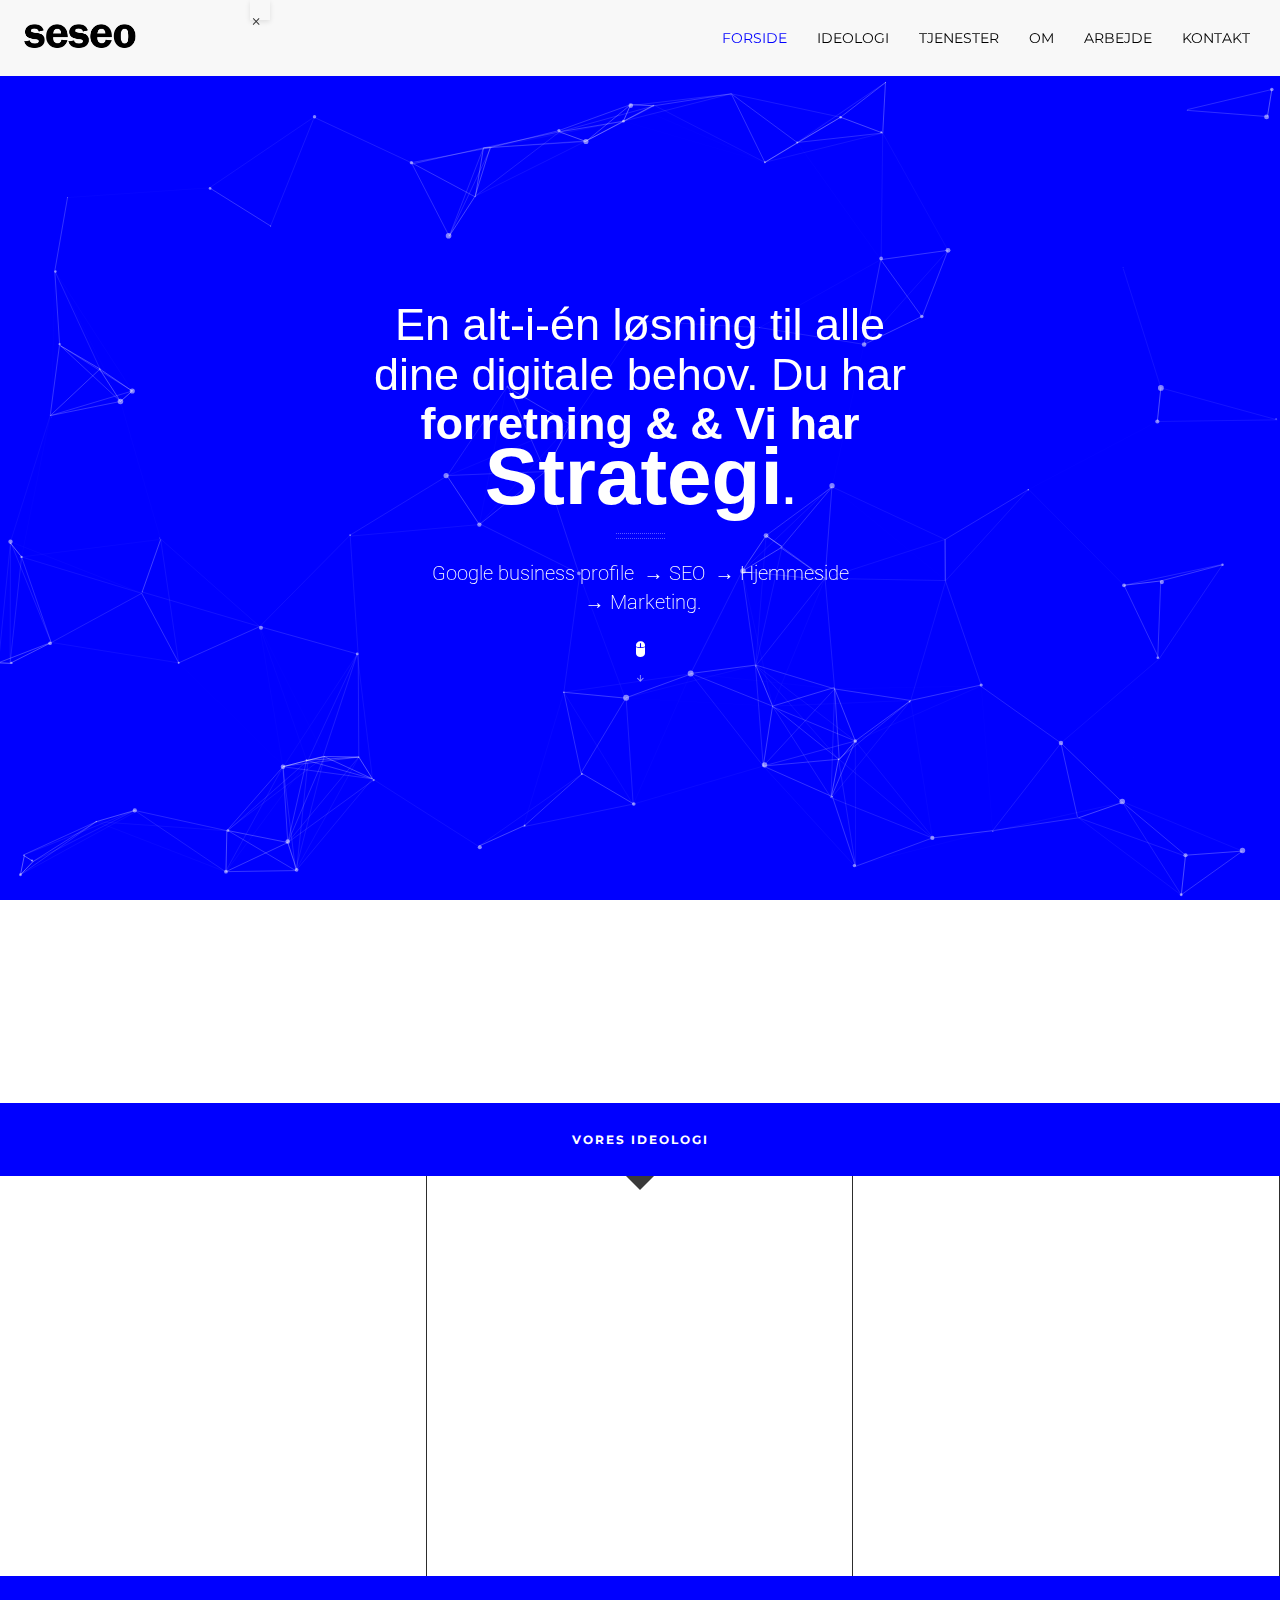
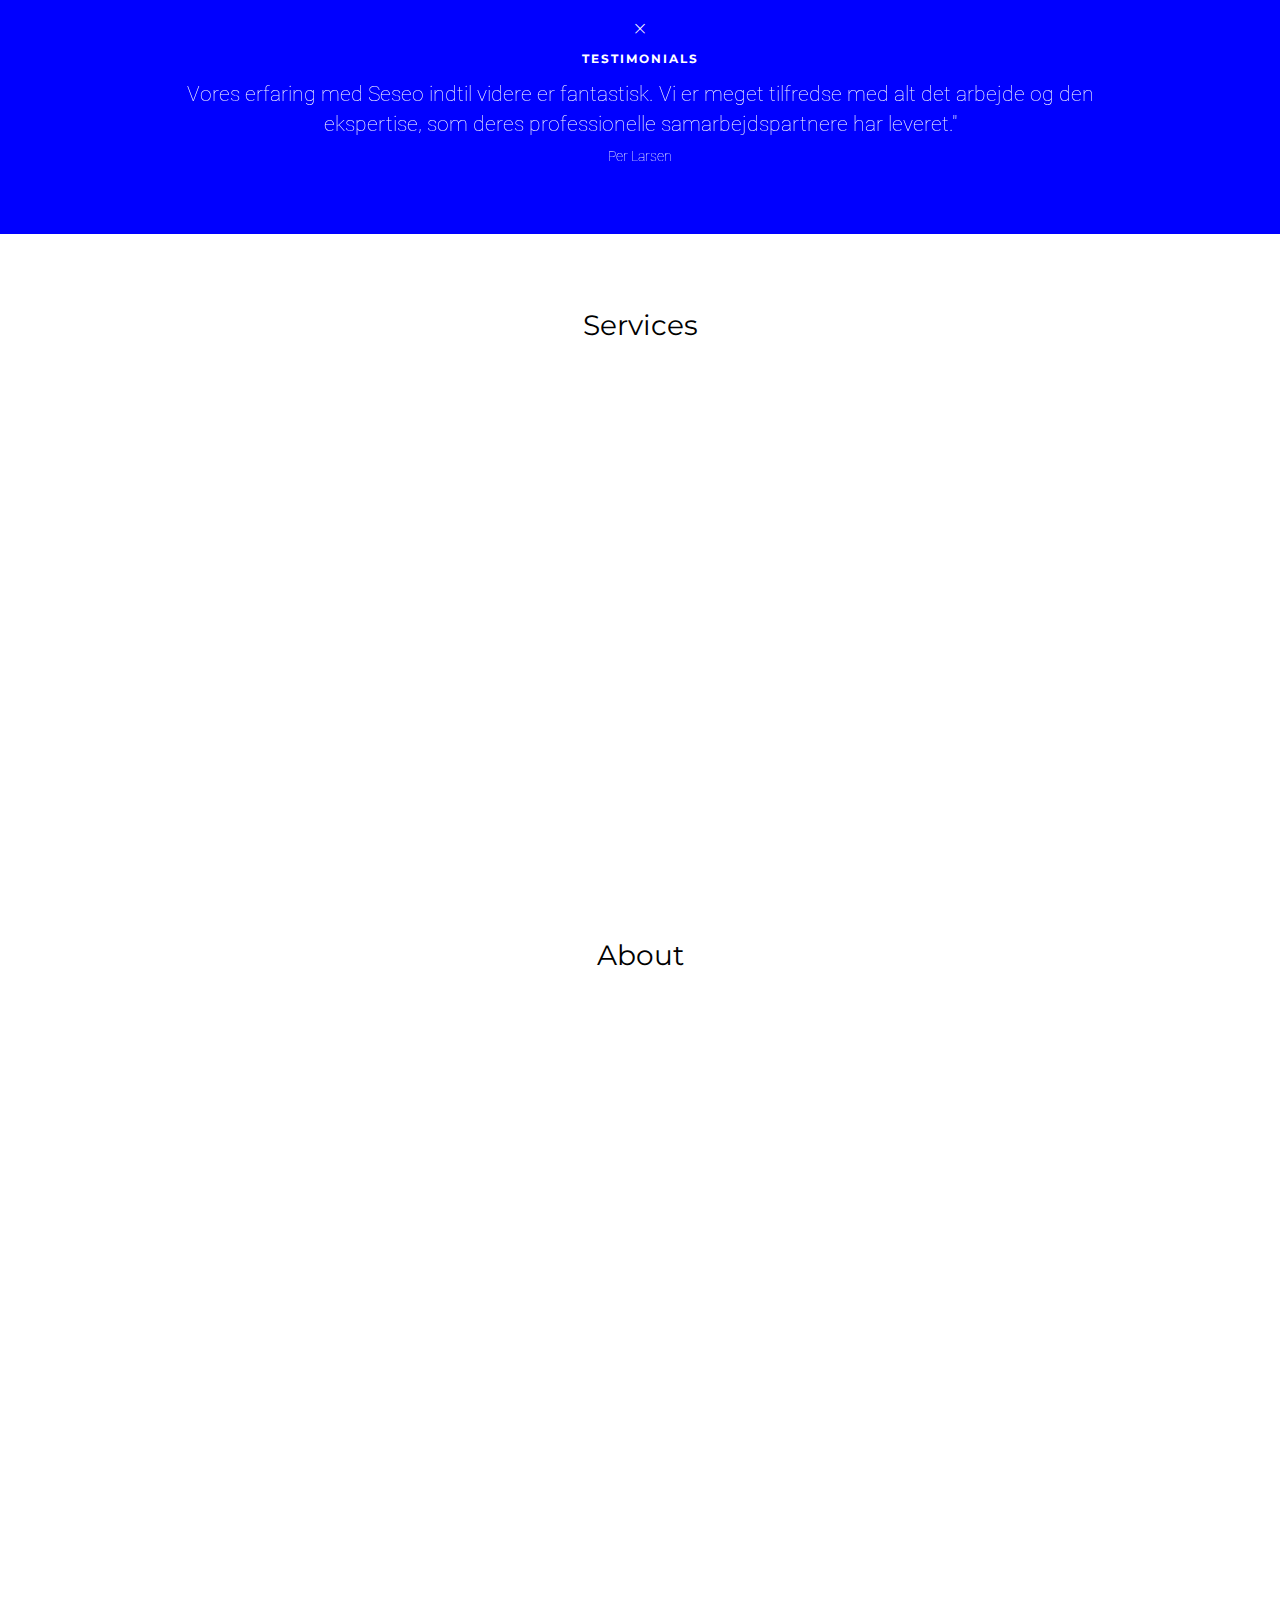
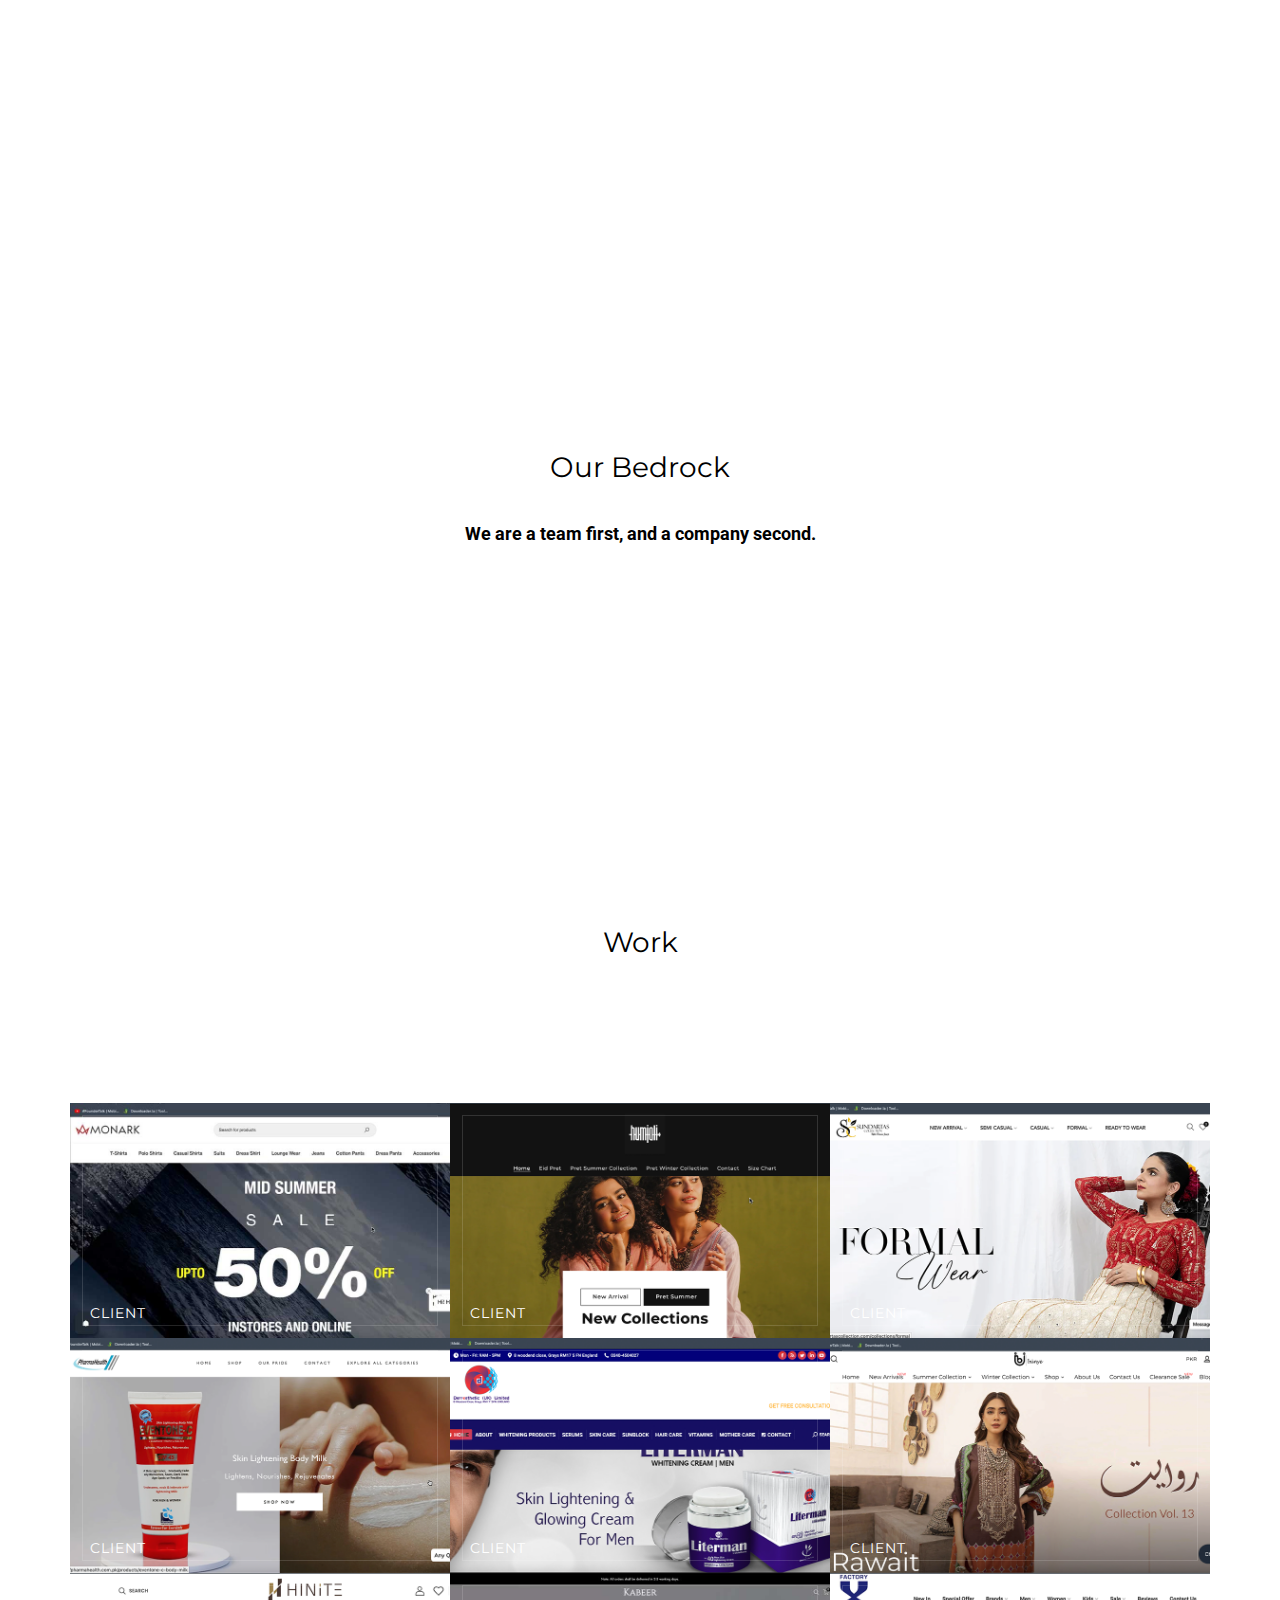
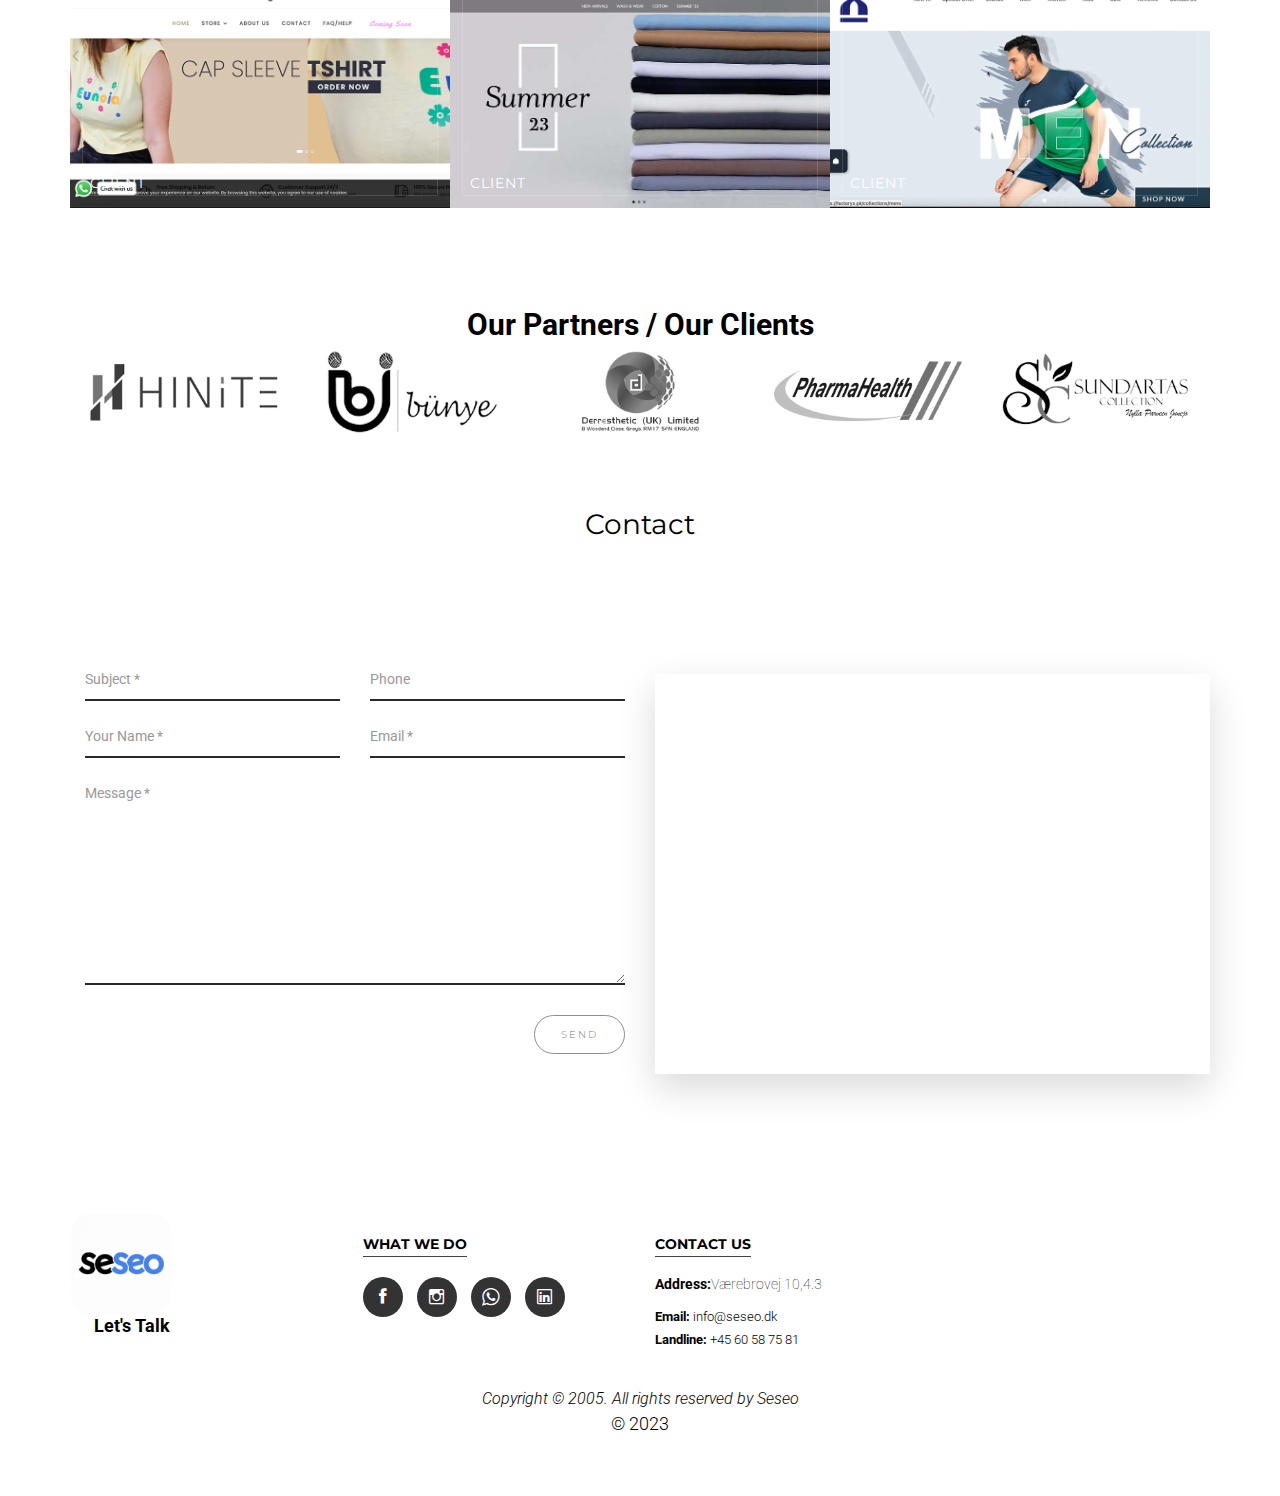
==== commit a421e83d: "Update | Shayan" ====
--- a/cmcmtech.com/index.html
+++ b/cmcmtech.com/index.html
@@ -22,6 +22,7 @@
 		<script src="../code.iconify.design/2/2.1.2/iconify.min.js"></script>
 		<script
 			src="../cdnjs.cloudflare.com/ajax/libs/slick-carousel/1.6.0/slick.js"></script>
+		
 
 		<!-- Royal Preloader -->
 		<script type="text/javascript" src="js/royal_preloader.min.js"></script>
@@ -392,7 +393,7 @@
 					<div class="container">
 						<div class="row">
 							<div class="col-lg-2 col-sm-3">
-								<h2 class="no-margin rotateLeftReveal">HEJ.</h2>
+								<h2 class="no-margin rotateLeftReveal  " style="color: black;">HEJ.</h2>
 							</div>
 							<div class="col-lg-10 col-sm-9 mt30-xs">
 								<h3 class="no-margin rightReveal">Seseo er din pålidelige partner inden for digital markedsføring. Vi har et team af erfarne 
@@ -551,8 +552,8 @@
 
 									</p>
 
-									<button type="button" class="btn btn-default mt10" data-toggle="modal"
-										data-target="#item1-services">Info</button>
+									<!-- <button type="button" class="btn btn-default mt10" data-toggle="modal"
+										data-target="#item1-services">Info</button> -->
 								</div>
 							</div>
 
@@ -607,8 +608,8 @@
 										konverterer din målgruppe.
 
 									</p>
-									<button type="button" class="btn btn-default mt10" data-toggle="modal"
-										data-target="#item6-services">Info</button>
+									<!-- <button type="button" class="btn btn-default mt10" data-toggle="modal"
+										data-target="#item6-services">Info</button> -->
 								</div>
 							</div><!-- /.column -->
 
@@ -675,8 +676,8 @@
 									<p class="text-small">Målrettede e-mails, der leverer produkter og tjenester direkte til din målgruppe, hvilket øger 
 										engagement og salg.
 									</p>
-									<button type="button" class="btn btn-default mt10" data-toggle="modal"
-										data-target="#item2-services">Info</button>
+									<!-- <button type="button" class="btn btn-default mt10" data-toggle="modal"
+										data-target="#item2-services">Info</button> -->
 								</div>
 							</div><!-- /.column -->
 							<!-- Item 2 Modal -->
@@ -715,8 +716,8 @@
 									<h3 class="service-name"> HJEMMESIDE</h3>
 									<p class="text-small">Moderne, responsive hjemmesider, der tiltrækker besøgende og øger konverteringer. Lad os 
 										hjælpe dig med at skabe en hjemmeside, der skiller sig ud.</p>
-									<button type="button" class="btn btn-default mt10" data-toggle="modal"
-										data-target="#item3-services">Info</button>
+									<!-- <button type="button" class="btn btn-default mt10" data-toggle="modal"
+										data-target="#item3-services">Info</button> -->
 								</div>
 							</div><!-- /.column -->
 							<!-- Item 3 Modal -->
@@ -919,18 +920,18 @@
 						<!-- End About -->
 
 						<!-- Begin Our Count -->
-						<section id="ourcount" class="section-padding parallax-window our-count"
+						<section id="ourcount" class="section-padding parallax-window our-count "
 							data-parallax="scroll" data-image-src="images/slider1.jpg">
 							<div class="container">
 								<div class="row mb30">
 									<div
 										class="section-title col-sm-8 col-sm-offset-2 col-lg-6 col-lg-offset-3 text-center">
-										<h2>Our Bedrock</h2>
+										<h2 >Our Bedrock</h2>
 										<span class="section-divider mb15"></span>
 										<p class="no-margin">We are a team first, and a company second.</p>
 									</div><!-- /.column -->
 								</div><!-- /.row -->
-								<div class="row">
+								<div class="row"  style="color: white;">
 									<div class="col-sm-6 col-md-3 item leftReveal">
 										<div class="circle-hold">
 											<i class="ion-coffee"></i>
@@ -943,7 +944,7 @@
 										<div class="circle-hold">
 											<i class="ion-code"></i>
 										</div>
-										<h2 class="timer mb5" data-from="1" data-to="15381"
+										<h2 class="timer mb5 text-light " data-from="1" data-to="15381"
 											data-refresh-interval="20">1</h2>
 										<p class="no-margin">Lines of code</p>
 									</div><!-- /.column -->
--- a/cmcmtech.com/css/style.css
+++ b/cmcmtech.com/css/style.css
@@ -356,7 +356,7 @@
 /* =Typography
 -------------------------------------------------------------- */
 .text-switch {
-  color: #fff;
+  color: black;
 }
 
 .text-small {
@@ -377,19 +377,18 @@
 }
 
 .h1,
-.h2,
+
 .h3,
 .h4,
 .h5,
 .h6,
 h1,
-h2,
 h3,
 h4,
 h5,
 h6 {
   font-weight: 100;
-  color: #fff;
+  color: black;
 }
 
 .lead {
@@ -397,7 +396,7 @@
 }
 
 .lead strong {
-  color: #fff;
+  color: black;
 }
 
 .section-title {
@@ -408,7 +407,7 @@
   font-family: "Montserrat", sans-serif;
   font-size: 28px;
   font-weight: 400;
-  color: #fff;
+  color: black;
   margin: 0;
   line-height: 0.8;
 }
@@ -428,7 +427,7 @@
 
 .heading-1 {
   font-family: "Montserrat", sans-serif;
-  color: #fff;
+  color: black;
   font-weight: 700;
   text-transform: uppercase;
   border-bottom: 1px solid #424242;
@@ -1575,7 +1574,7 @@
   font-size: 33px;
   font-family: "Roboto", ssans-serif;
   font-weight: 100;
-  color: #fff;
+  color: black;
   margin-top: 18px;
 }
 
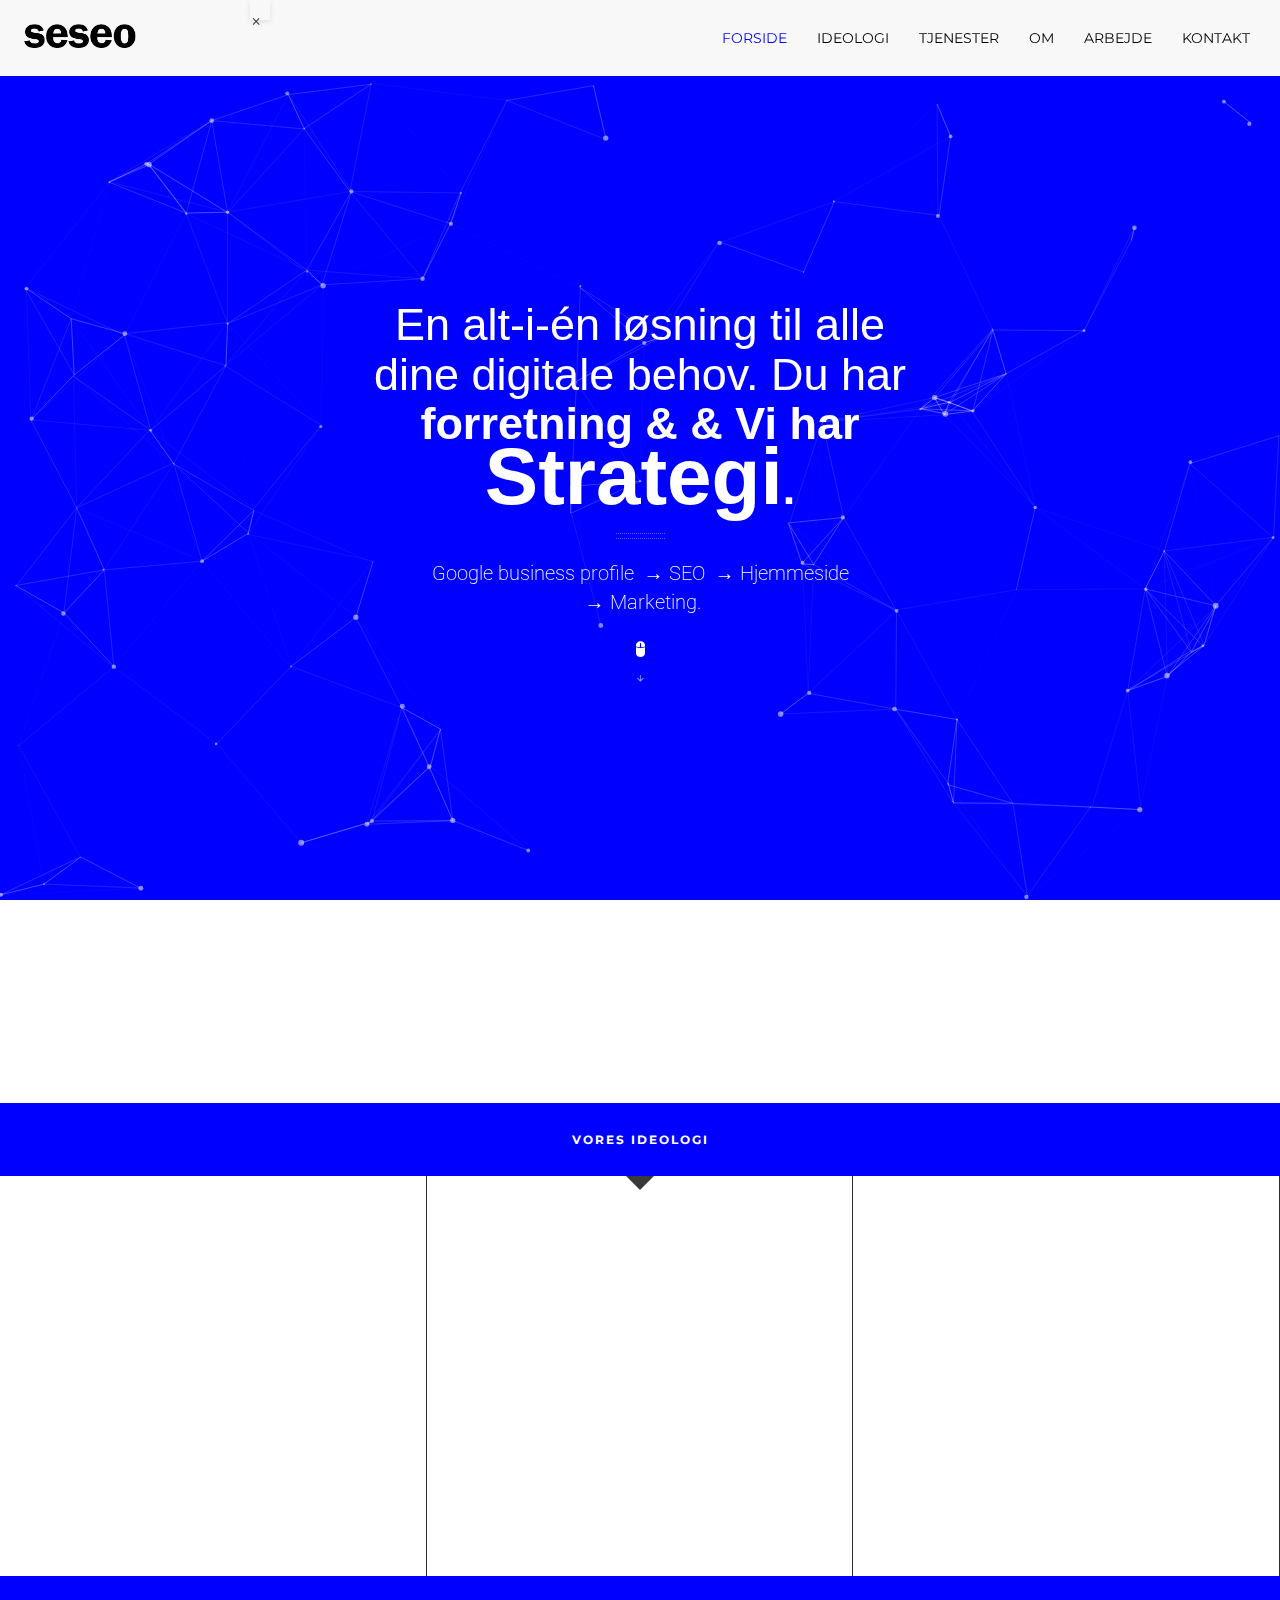
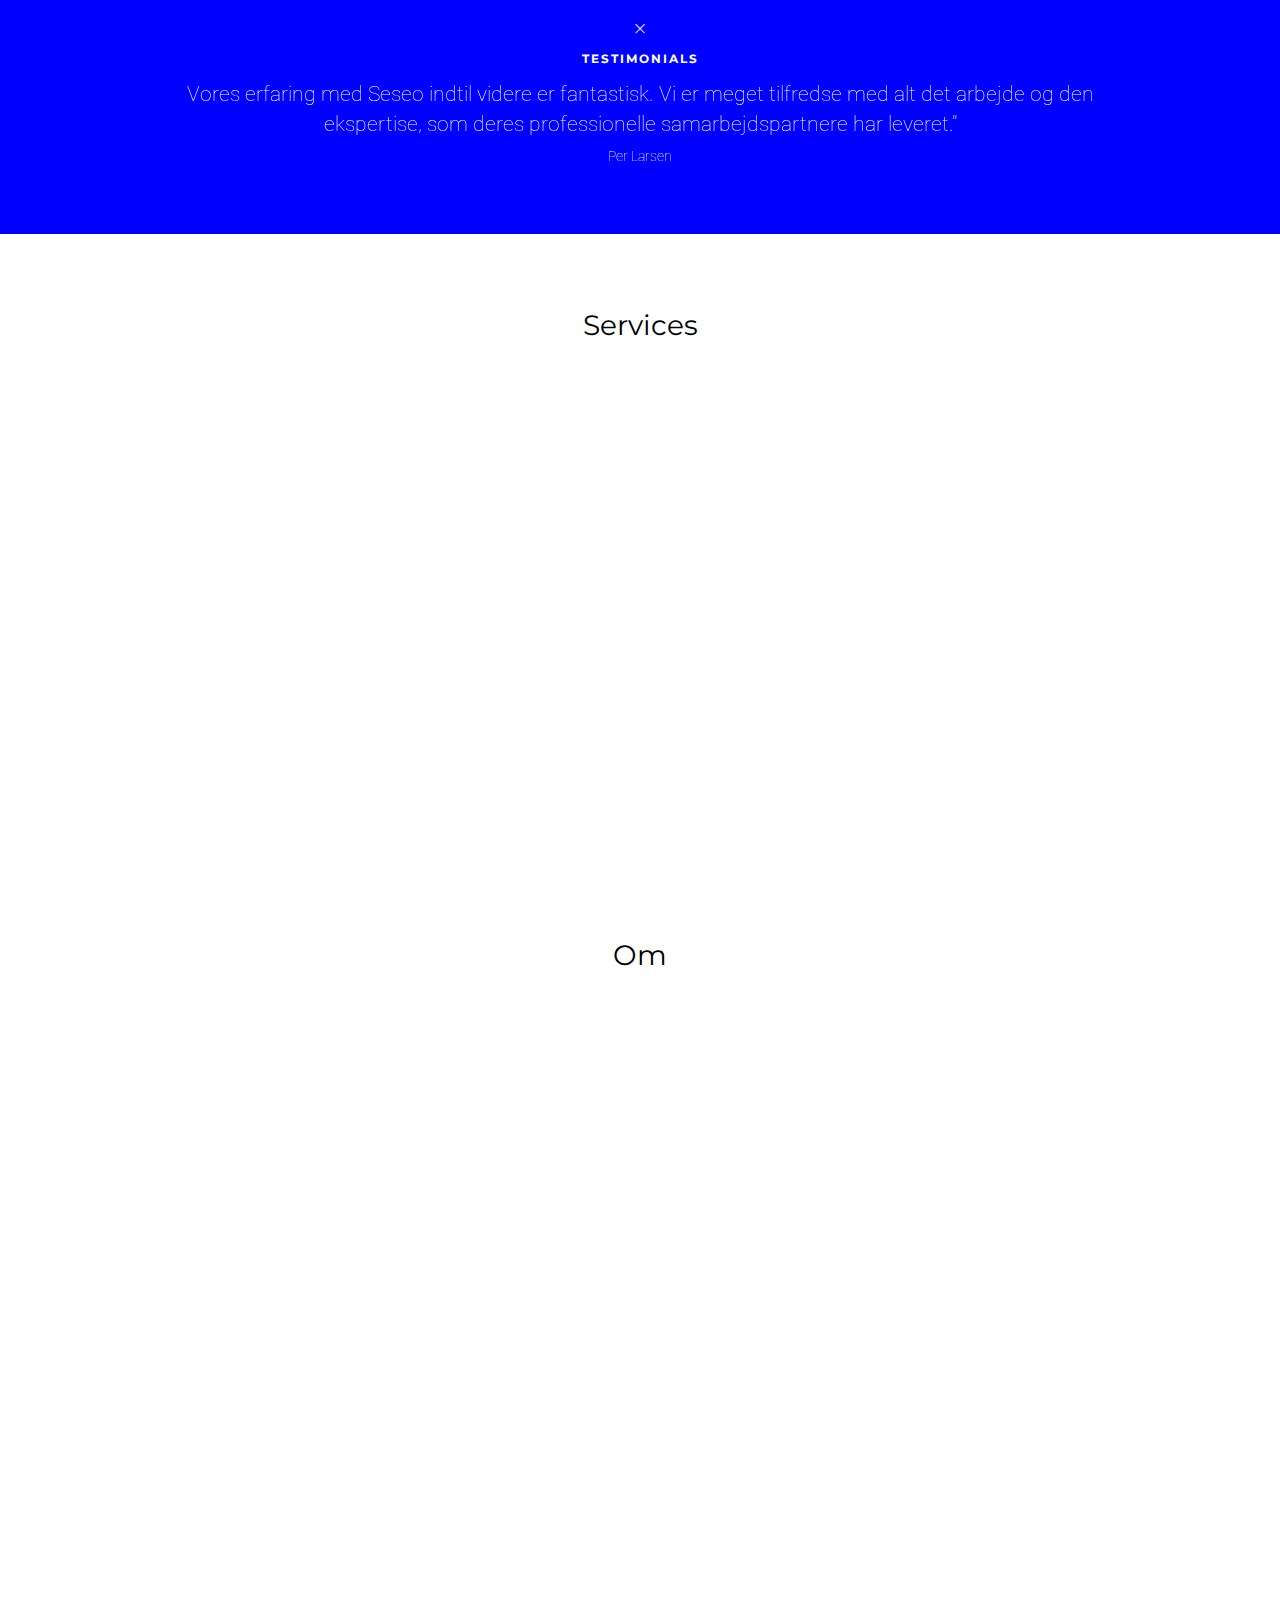
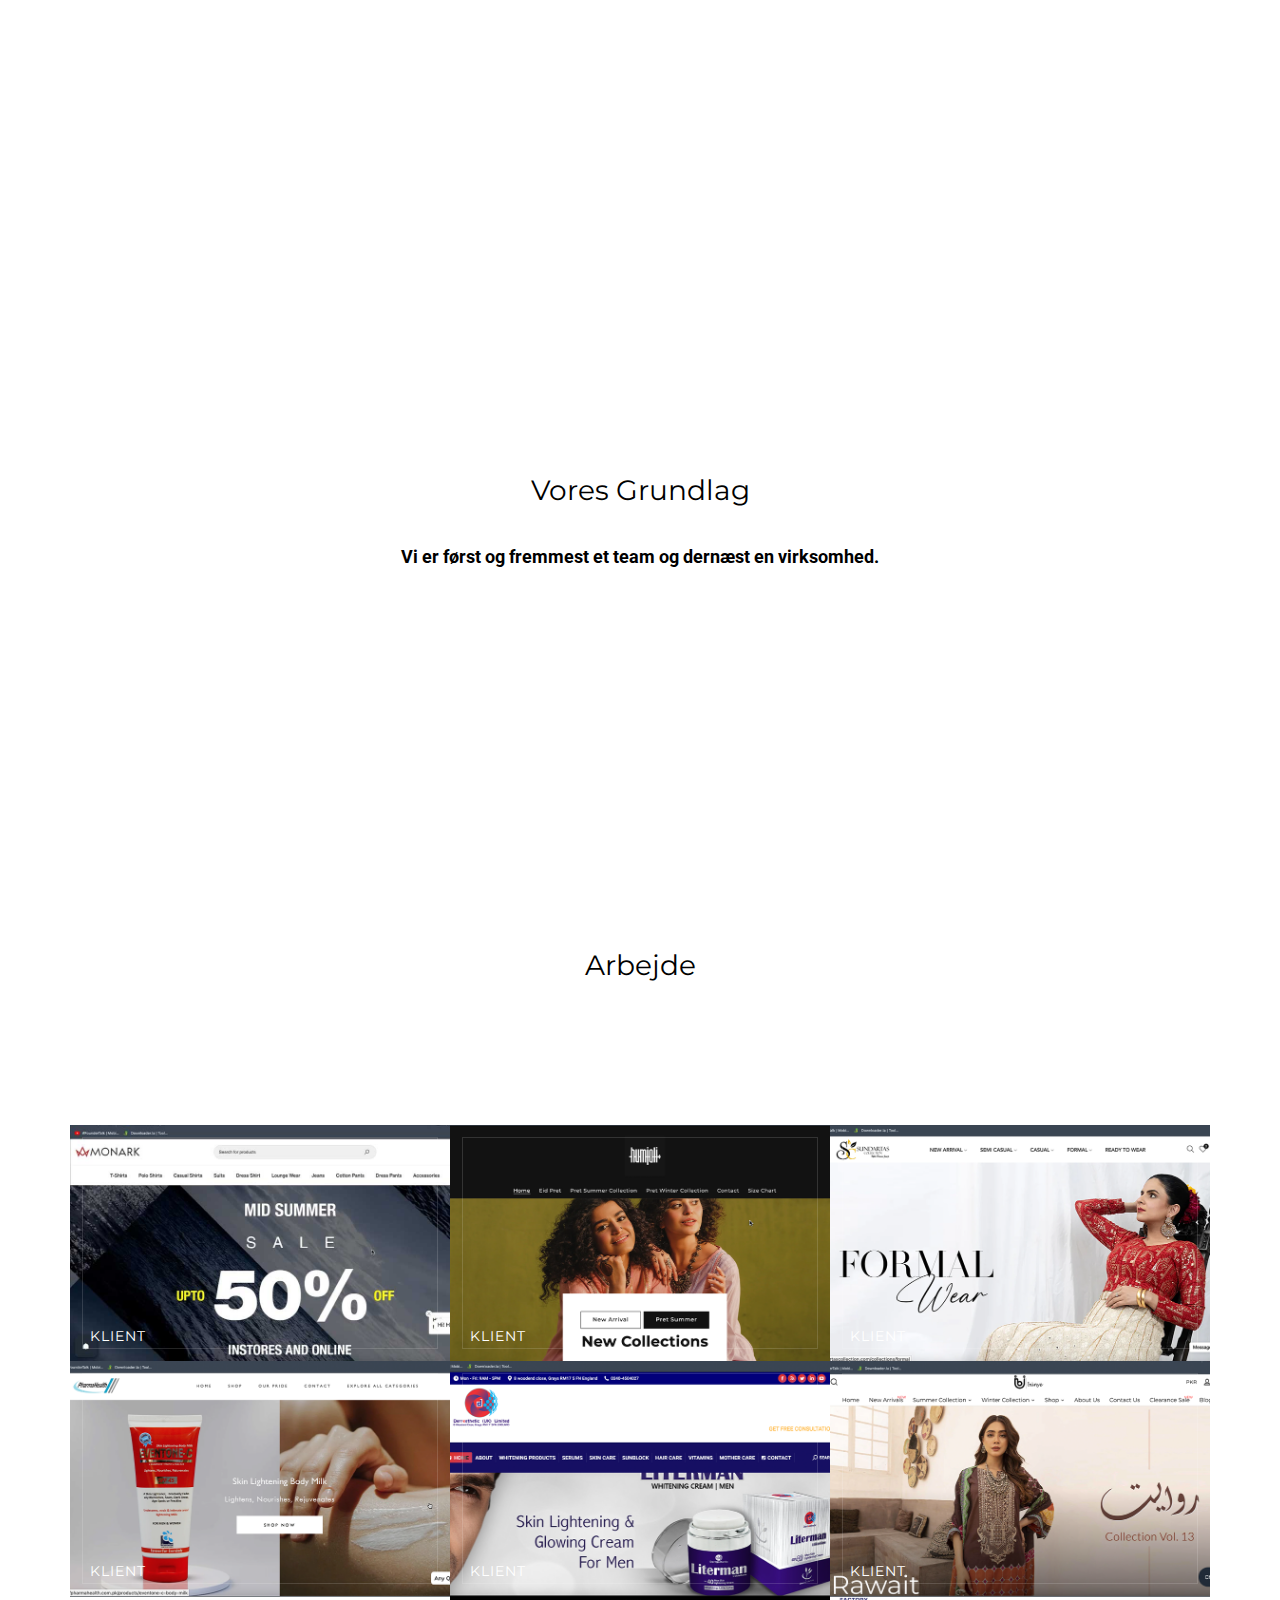
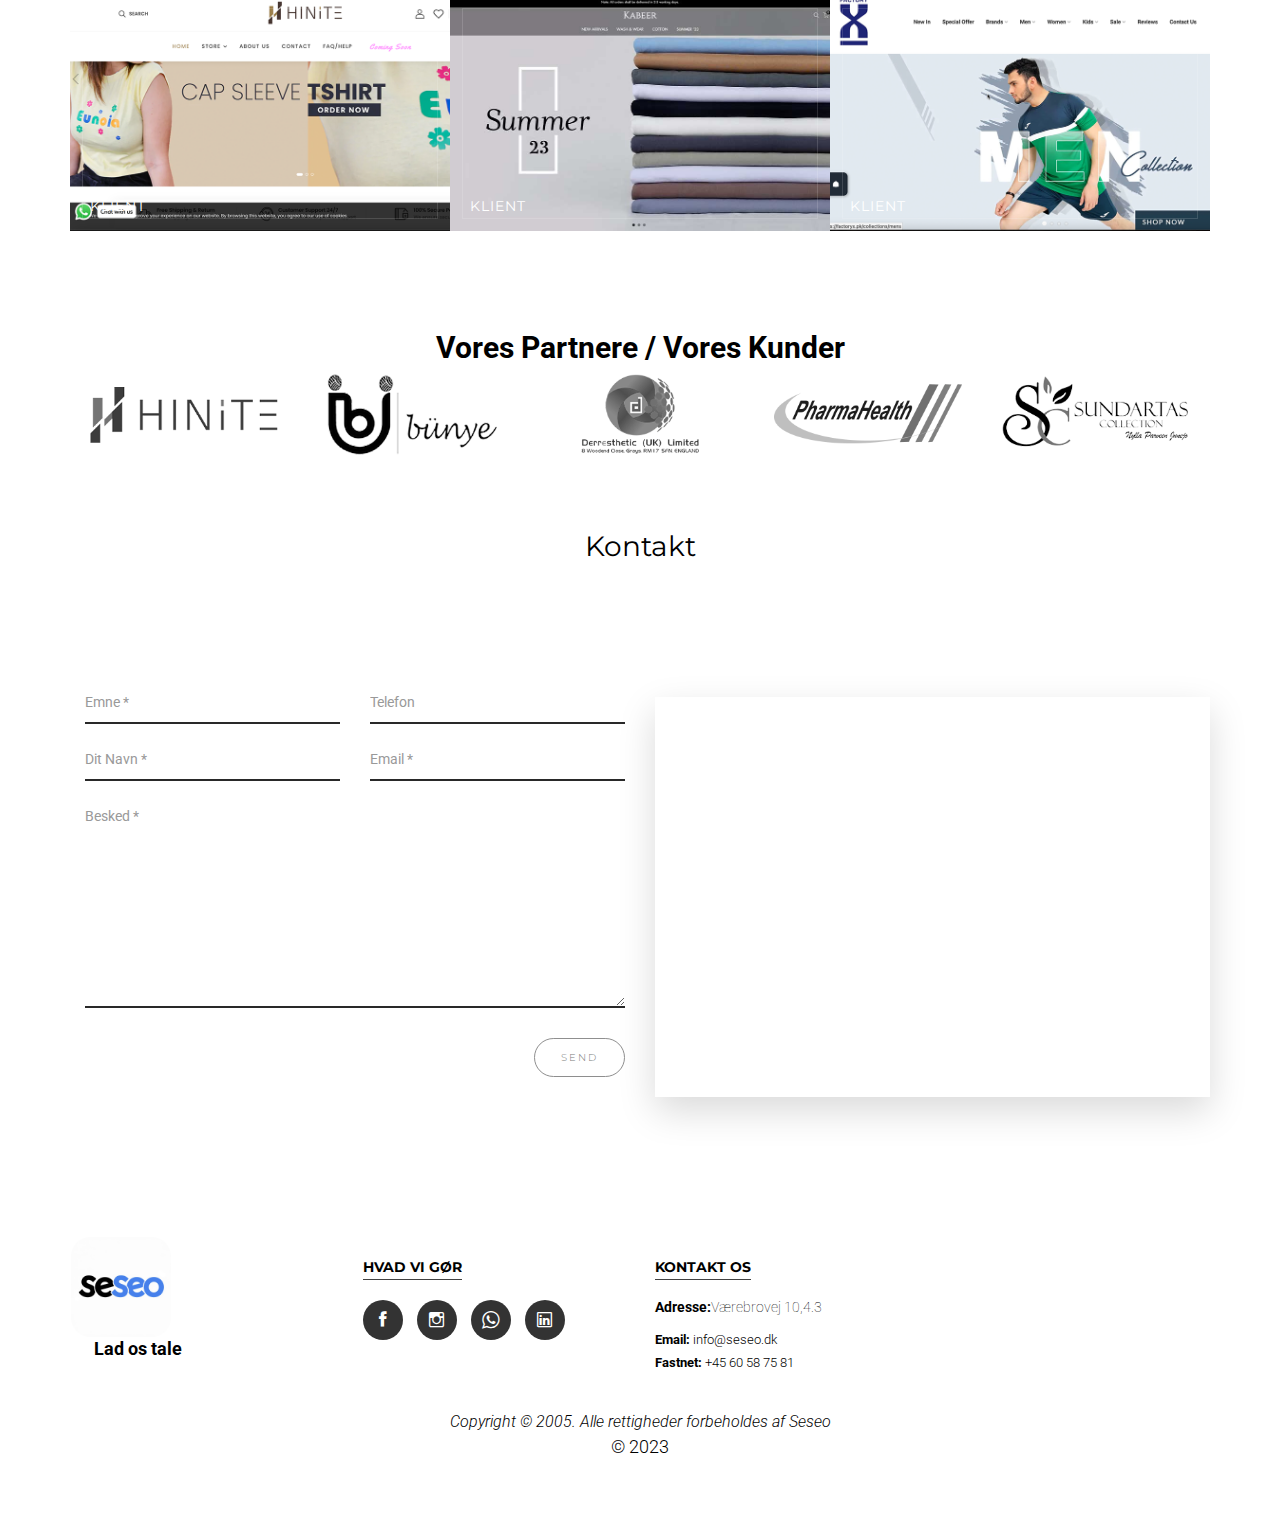
==== commit 2eab8818: "Updated" ====
--- a/cmcmtech.com/index.html
+++ b/cmcmtech.com/index.html
@@ -1,345 +1,364 @@
 <!DOCTYPE html>
 <html lang="en">
 
-	<!-- Mirrored from cmcmtech.com/ by HTTrack Website Copier/3.x [XR&CO'2014], Thu, 16 May 2024 05:27:10 GMT -->
-	<head>
-		<meta charset="utf-8" />
-		<meta name="author" content="Yashir Tariq" />
-		<meta name="description" content="Seseo">
-		<meta name="viewport"
-			content="width=device-width, initial-scale=1.0, maximum-scale=1.0, user-scalable=no">
-			<link rel="icon" type="image/x-icon" href="images/SESEO png (2).png">
-		<title>Seseo</title>
-
-		<!-- Royal Preloader CSS -->
-		<link href="css/royal_preloader.css" rel="stylesheet">
-		<!-- jQuery Files -->
-		<script type="text/javascript"
-			src="../cdnjs.cloudflare.com/ajax/libs/jquery/3.1.0/jquery.min.js"></script>
-
-		<!-- Parallax File -->
-		<script type="text/javascript" src="js/parallax.min.js"></script>
-		<script src="../code.iconify.design/2/2.1.2/iconify.min.js"></script>
-		<script
-			src="../cdnjs.cloudflare.com/ajax/libs/slick-carousel/1.6.0/slick.js"></script>
-		
-
-		<!-- Royal Preloader -->
-		<script type="text/javascript" src="js/royal_preloader.min.js"></script>
-		<script type="text/javascript">
+<!-- Mirrored from cmcmtech.com/ by HTTrack Website Copier/3.x [XR&CO'2014], Thu, 16 May 2024 05:27:10 GMT -->
+
+<head>
+	<meta charset="utf-8" />
+	<meta name="author" content="Yashir Tariq" />
+	<meta name="description" content="Seseo">
+	<meta name="viewport" content="width=device-width, initial-scale=1.0, maximum-scale=1.0, user-scalable=no">
+	<link rel="icon" type="image/x-icon" href="images/SESEO png (2).png">
+	<title>Seseo</title>
+
+	<!-- Royal Preloader CSS -->
+	<link href="css/royal_preloader.css" rel="stylesheet">
+	<!-- jQuery Files -->
+	<script type="text/javascript" src="../cdnjs.cloudflare.com/ajax/libs/jquery/3.1.0/jquery.min.js"></script>
+
+	<!-- Parallax File -->
+	<script type="text/javascript" src="js/parallax.min.js"></script>
+	<script src="../code.iconify.design/2/2.1.2/iconify.min.js"></script>
+	<script src="../cdnjs.cloudflare.com/ajax/libs/slick-carousel/1.6.0/slick.js"></script>
+
+
+	<!-- Royal Preloader -->
+	<script type="text/javascript" src="js/royal_preloader.min.js"></script>
+	<script type="text/javascript">
 		Royal_Preloader.config({
-		    mode:           'number',
-		    showProgress:   false,
-		    background:     '#1d1d1d'
+			mode: 'number',
+			showProgress: false,
+			background: '#1d1d1d'
 		});
 
 
-		
+
 	</script>
-		
-		<!-- <script type="text/javascript" src="//translate.google.com/translate_a/element.js?cb=googleTranslateElementInit"></script> -->
-		
-		<!-- Stylesheets -->
-		<link href="css/bootstrap.min.css" rel="stylesheet">
-		<link href="css/ionicons.min.css" rel="stylesheet">
-		<link href="css/pe-icon-7-stroke.css" rel="stylesheet">
-		<link href="css/magnific-popup.css" rel="stylesheet">
-		<link href="css/logoiconfont.css" rel="stylesheet">
-		<link href="css/style.css" rel="stylesheet" title="main-css">
-
-		<!-- Style Switcher / remove for production -->
-		<link href="css/style-switcher.css" rel="stylesheet">
-
-		<!-- Alternate Stylesheets / choose what color and base you want and include the 2 files regularly AFTER style.css above -->
-		<link rel="alternate stylesheet" type="text/css" href="css/colors/blue.css"
-			title="blue">
-		<link rel="alternate stylesheet" type="text/css" href="css/colors/green.css"
-			title="green">
-		<link rel="alternate stylesheet" type="text/css" href="css/colors/orange.css"
-			title="orange">
-		<link rel="alternate stylesheet" type="text/css" href="css/colors/red.css"
-			title="red">
-		<link rel="alternate stylesheet" type="text/css"
-			href="css/colors/orangelight.css" title="orangelight">
-		<link rel="alternate stylesheet" type="text/css" href="css/colors/pinkish.css"
-			title="pinkish">
-		<link rel="alternate stylesheet" type="text/css" href="css/colors/seagul.css"
-			title="seagul">
-		<link rel="alternate stylesheet" type="text/css" href="css/base-light.css"
-			title="base-light">
-		<style> 
-		.Seseo_1{
+
+	<!-- <script type="text/javascript" src="//translate.google.com/translate_a/element.js?cb=googleTranslateElementInit"></script> -->
+
+	<!-- Stylesheets -->
+	<link href="css/bootstrap.min.css" rel="stylesheet">
+	<link href="css/ionicons.min.css" rel="stylesheet">
+	<link href="css/pe-icon-7-stroke.css" rel="stylesheet">
+	<link href="css/magnific-popup.css" rel="stylesheet">
+	<link href="css/logoiconfont.css" rel="stylesheet">
+	<link href="css/style.css" rel="stylesheet" title="main-css">
+
+	<!-- Style Switcher / remove for production -->
+	<link href="css/style-switcher.css" rel="stylesheet">
+
+	<!-- Alternate Stylesheets / choose what color and base you want and include the 2 files regularly AFTER style.css above -->
+	<link rel="alternate stylesheet" type="text/css" href="css/colors/blue.css" title="blue">
+	<link rel="alternate stylesheet" type="text/css" href="css/colors/green.css" title="green">
+	<link rel="alternate stylesheet" type="text/css" href="css/colors/orange.css" title="orange">
+	<link rel="alternate stylesheet" type="text/css" href="css/colors/red.css" title="red">
+	<link rel="alternate stylesheet" type="text/css" href="css/colors/orangelight.css" title="orangelight">
+	<link rel="alternate stylesheet" type="text/css" href="css/colors/pinkish.css" title="pinkish">
+	<link rel="alternate stylesheet" type="text/css" href="css/colors/seagul.css" title="seagul">
+	<link rel="alternate stylesheet" type="text/css" href="css/base-light.css" title="base-light">
+	<style>
+		.Seseo_1 {
 			width: 73px;
-    height: 60px;
-    margin-bottom: 12px;
-}
-		
+			height: 60px;
+			margin-bottom: 12px;
+		}
+
 		.demo10 {
-        background: #212121;
-        padding: 30px 0;
-      }
-      .pricingTable10 {
-        text-align: center;
-      }
-      .pricingTable10 .pricingTable-header {
-        padding: 30px 0;
-        background: #333;
-        position: relative;
-        transition: all 0.3s ease 0s;
-      }
-      .pricingTable10:hover .pricingTable-header {
-        background: #f39c12;
-      }
-      .pricingTable10 .pricingTable-header:after,
-      .pricingTable10 .pricingTable-header:before {
-        content: "";
-        width: 16px;
-        height: 16px;
-        border-radius: 50%;
-        border: 1px solid #d9d9d8;
-        position: absolute;
-        bottom: 12px;
-      }
-      .pricingTable10 .pricingTable-header:before {
-        left: 40px;
-      }
-      .pricingTable10 .pricingTable-header:after {
-        right: 40px;
-      }
-      .pricingTable10 .heading {
-        font-size: 20px;
-        color: #fff;
-        text-transform: uppercase;
-        letter-spacing: 2px;
-        margin-top: 0;
-      }
-      .pricingTable10 .price-value {
-        display: inline-block;
-        position: relative;
-        font-size: 55px;
-        font-weight: 700;
-        color: #f39c12;
-        transition: all 0.3s ease 0s;
-      }
-      .pricingTable10:hover .price-value {
-        color: #fff;
-      }
-      .pricingTable10 .currency {
-        font-size: 30px;
-        font-weight: 700;
-        position: absolute;
-        top: 6px;
-        left: -19px;
-      }
-      .pricingTable10 .month {
-        font-size: 16px;
-        color: #fff;
-        position: absolute;
-        bottom: 15px;
-        right: -30px;
-        text-transform: uppercase;
-      }
-      .pricingTable10 .pricing-content {
-        padding-top: 50px;
-        background: #fff;
-        position: relative;
-      }
-      .pricingTable10 .pricing-content:after,
-      .pricingTable10 .pricing-content:before {
-        content: "";
-        width: 16px;
-        height: 16px;
-        border-radius: 50%;
-        border: 1px solid #7c7c7c;
-        position: absolute;
-        top: 12px;
-      }
-      .pricingTable10 .pricing-content:before {
-        left: 40px;
-      }
-      .pricingTable10 .pricing-content:after {
-        right: 40px;
-      }
-      .pricingTable10 .pricing-content ul {
-        padding: 0 20px;
-        margin: 0;
-        list-style: none;
-      }
-      .pricingTable10 .pricing-content ul:after,
-      .pricingTable10 .pricing-content ul:before {
-        content: "";
-        width: 8px;
-        height: 46px;
-        border-radius: 3px;
-        background: linear-gradient(to bottom, #818282 50%, #727373 50%);
-        position: absolute;
-        top: -22px;
-        z-index: 1;
-        box-shadow: 0 0 5px #707070;
-        transition: all 0.3s ease 0s;
-      }
-      .pricingTable10:hover .pricing-content ul:after,
-      .pricingTable10:hover .pricing-content ul:before {
-        background: linear-gradient(to bottom, #e1a648 50%, #f39c12 50%);
-      }
-      .pricingTable10 .pricing-content ul:before {
-        left: 44px;
-      }
-      .pricingTable10 .pricing-content ul:after {
-        right: 44px;
-      }
-      .pricingTable10 .pricing-content ul li {
-        font-size: 15px;
-        font-weight: 700;
-        color: #777473;
-        padding: 10px 0;
-        border-bottom: 1px solid #d9d9d8;
-      }
-      .pricingTable10 .pricing-content ul li:last-child {
-        border-bottom: none;
-      }
-      .pricingTable10 .read {
-        display: inline-block;
-        font-size: 16px;
-        color: #fff;
-        text-transform: uppercase;
-        background: #d9d9d8;
-        padding: 8px 25px;
-        margin: 30px 0;
-        transition: all 0.3s ease 0s;
-      }
-      .pricingTable10 .read:hover {
-        text-decoration: none;
-      }
-      .pricingTable10:hover .read {
-        background: #2c29e0;
-      }
-      @media screen and (max-width: 990px) {
-        .pricingTable10 {
-          margin-bottom: 25px;
-        }
-      }
-	  #google_translate_popup {
-            position: fixed;
-            top: 0;
-            /* width: 50%; */
-            /* background: white; */
-            z-index: 9999;
+			background: #212121;
+			padding: 30px 0;
+		}
+
+		.pricingTable10 {
+			text-align: center;
+		}
+
+		.pricingTable10 .pricingTable-header {
+			padding: 30px 0;
+			background: #333;
+			position: relative;
+			transition: all 0.3s ease 0s;
+		}
+
+		.pricingTable10:hover .pricingTable-header {
+			background: #f39c12;
+		}
+
+		.pricingTable10 .pricingTable-header:after,
+		.pricingTable10 .pricingTable-header:before {
+			content: "";
+			width: 16px;
+			height: 16px;
+			border-radius: 50%;
+			border: 1px solid #d9d9d8;
+			position: absolute;
+			bottom: 12px;
+		}
+
+		.pricingTable10 .pricingTable-header:before {
+			left: 40px;
+		}
+
+		.pricingTable10 .pricingTable-header:after {
+			right: 40px;
+		}
+
+		.pricingTable10 .heading {
+			font-size: 20px;
+			color: #fff;
+			text-transform: uppercase;
+			letter-spacing: 2px;
+			margin-top: 0;
+		}
+
+		.pricingTable10 .price-value {
+			display: inline-block;
+			position: relative;
+			font-size: 55px;
+			font-weight: 700;
+			color: #f39c12;
+			transition: all 0.3s ease 0s;
+		}
+
+		.pricingTable10:hover .price-value {
+			color: #fff;
+		}
+
+		.pricingTable10 .currency {
+			font-size: 30px;
+			font-weight: 700;
+			position: absolute;
+			top: 6px;
+			left: -19px;
+		}
+
+		.pricingTable10 .month {
+			font-size: 16px;
+			color: #fff;
+			position: absolute;
+			bottom: 15px;
+			right: -30px;
+			text-transform: uppercase;
+		}
+
+		.pricingTable10 .pricing-content {
+			padding-top: 50px;
+			background: #fff;
+			position: relative;
+		}
+
+		.pricingTable10 .pricing-content:after,
+		.pricingTable10 .pricing-content:before {
+			content: "";
+			width: 16px;
+			height: 16px;
+			border-radius: 50%;
+			border: 1px solid #7c7c7c;
+			position: absolute;
+			top: 12px;
+		}
+
+		.pricingTable10 .pricing-content:before {
+			left: 40px;
+		}
+
+		.pricingTable10 .pricing-content:after {
+			right: 40px;
+		}
+
+		.pricingTable10 .pricing-content ul {
+			padding: 0 20px;
+			margin: 0;
+			list-style: none;
+		}
+
+		.pricingTable10 .pricing-content ul:after,
+		.pricingTable10 .pricing-content ul:before {
+			content: "";
+			width: 8px;
+			height: 46px;
+			border-radius: 3px;
+			background: linear-gradient(to bottom, #818282 50%, #727373 50%);
+			position: absolute;
+			top: -22px;
+			z-index: 1;
+			box-shadow: 0 0 5px #707070;
+			transition: all 0.3s ease 0s;
+		}
+
+		.pricingTable10:hover .pricing-content ul:after,
+		.pricingTable10:hover .pricing-content ul:before {
+			background: linear-gradient(to bottom, #e1a648 50%, #f39c12 50%);
+		}
+
+		.pricingTable10 .pricing-content ul:before {
+			left: 44px;
+		}
+
+		.pricingTable10 .pricing-content ul:after {
+			right: 44px;
+		}
+
+		.pricingTable10 .pricing-content ul li {
+			font-size: 15px;
+			font-weight: 700;
+			color: #777473;
+			padding: 10px 0;
+			border-bottom: 1px solid #d9d9d8;
+		}
+
+		.pricingTable10 .pricing-content ul li:last-child {
+			border-bottom: none;
+		}
+
+		.pricingTable10 .read {
+			display: inline-block;
+			font-size: 16px;
+			color: #fff;
+			text-transform: uppercase;
+			background: #d9d9d8;
+			padding: 8px 25px;
+			margin: 30px 0;
+			transition: all 0.3s ease 0s;
+		}
+
+		.pricingTable10 .read:hover {
+			text-decoration: none;
+		}
+
+		.pricingTable10:hover .read {
+			background: #2c29e0;
+		}
+
+		@media screen and (max-width: 990px) {
+			.pricingTable10 {
+				margin-bottom: 25px;
+			}
+		}
+
+		#google_translate_popup {
+			position: fixed;
+			top: 0;
+			/* width: 50%; */
+			/* background: white; */
+			z-index: 9999;
 			margin-left: 250px;
-            padding: 10px;
-            box-shadow: 0 2px 5px rgba(0, 0, 0, 0.1);
-            text-align: right;
+			padding: 10px;
+			box-shadow: 0 2px 5px rgba(0, 0, 0, 0.1);
+			text-align: right;
 			/* align-items: center; */
 			/* justify-content: center; */
 			display: flex;
-        }
-        #google_translate_element {
-            display: inline-block;
-        }
-        .close-btn {
-            position: absolute;
-            top: 10px;
-            right: 10px;
-            cursor: pointer;
-            font-size: 16px;
-            color: #333;
-        } 
-	  </style>
-	</head>
-	<body class="royal_preloader" data-spy="scroll" data-target=".navbar" data-offset="70">
-		<div id="google_translate_popup">
-			<div class="close-btn" onclick="document.getElementById('google_translate_popup').style.display='none'">&times;</div>
-			<div id="google_translate_element"></div>
+		}
+
+		#google_translate_element {
+			display: inline-block;
+		}
+
+		.close-btn {
+			position: absolute;
+			top: 10px;
+			right: 10px;
+			cursor: pointer;
+			font-size: 16px;
+			color: #333;
+		}
+	</style>
+</head>
+
+<body class="royal_preloader" data-spy="scroll" data-target=".navbar" data-offset="70">
+	<div id="google_translate_popup">
+		<div class="close-btn" onclick="document.getElementById('google_translate_popup').style.display='none'">&times;
 		</div>
-		<div id="royal_preloader"></div>
-	
-		<script type="text/javascript" src="//translate.google.com/translate_a/element.js?cb=googleTranslateElementInit"></script>
-		<script type="text/javascript">
-			function googleTranslateElementInit() {
-				new google.translate.TranslateElement({
-					pageLanguage: 'en',  // Your default language
-					includedLanguages: 'fr,de,es,it,ja,zh-CN,da,pt,ru', // Added languages including Danish, Portuguese, and Russian
-					layout: google.translate.TranslateElement.InlineLayout.SIMPLE
-				}, 'google_translate_element');
+		<div id="google_translate_element"></div>
+	</div>
+	<div id="royal_preloader"></div>
+
+	<script type="text/javascript"
+		src="//translate.google.com/translate_a/element.js?cb=googleTranslateElementInit"></script>
+	<script type="text/javascript">
+		function googleTranslateElementInit() {
+			new google.translate.TranslateElement({
+				pageLanguage: 'en',  // Your default language
+				includedLanguages: 'fr,de,es,it,ja,zh-CN,da,pt,ru', // Added languages including Danish, Portuguese, and Russian
+				layout: google.translate.TranslateElement.InlineLayout.SIMPLE
+			}, 'google_translate_element');
+		}
+
+		function translatePage() {
+			var userLang = navigator.language || navigator.userLanguage;
+			var translateLang = 'en'; // Default to English
+
+			if (userLang.startsWith('fr')) {
+				translateLang = 'fr';
+			} else if (userLang.startsWith('de')) {
+				translateLang = 'de';
+			} else if (userLang.startsWith('es')) {
+				translateLang = 'es';
+			} else if (userLang.startsWith('it')) {
+				translateLang = 'it';
+			} else if (userLang.startsWith('ja')) {
+				translateLang = 'ja';
+			} else if (userLang.startsWith('zh')) {
+				translateLang = 'zh-CN';
+			} else if (userLang.startsWith('da')) {
+				translateLang = 'da';
+			} else if (userLang.startsWith('pt')) {
+				translateLang = 'pt';
+			} else if (userLang.startsWith('ru')) {
+				translateLang = 'ru';
 			}
-	
-			function translatePage() {
-            var userLang = navigator.language || navigator.userLanguage;
-            var translateLang = 'en'; // Default to English
-
-            if (userLang.startsWith('fr')) {
-                translateLang = 'fr';
-            } else if (userLang.startsWith('de')) {
-                translateLang = 'de';
-            } else if (userLang.startsWith('es')) {
-                translateLang = 'es';
-            } else if (userLang.startsWith('it')) {
-                translateLang = 'it';
-            } else if (userLang.startsWith('ja')) {
-                translateLang = 'ja';
-            } else if (userLang.startsWith('zh')) {
-                translateLang = 'zh-CN';
-            } else if (userLang.startsWith('da')) {
-                translateLang = 'da';
-            } else if (userLang.startsWith('pt')) {
-                translateLang = 'pt';
-            } else if (userLang.startsWith('ru')) {
-                translateLang = 'ru';
-            }
-
-            if (translateLang !== 'en') {
-                setTimeout(function() {
-                    var select = document.querySelector('.goog-te-combo');
-                    if (select) {
-                        select.value = translateLang;
-                        select.dispatchEvent(new Event('change'));
-                    }
-                }, 5000); // Wait for 5 seconds before auto-translating
-            }
-        }
-
-        window.onload = function() {
-            translatePage();
-        };
-
-		</script>
-	
-	
-		<!-- Begin Header -->
-		<header>
-			<!-- Begin Navigation -->
-			<nav class="navbar navbar-default navbar-fixed-top bg-light">
-				<div class="container-fluid">
-					<div class="row">
-						<!-- Brand and toggle get grouped for better mobile display -->
-						<div class="navbar-header">
-							<button type="button" class="navbar-toggle collapsed"
-								data-toggle="collapse" data-target="#bs-example-navbar-collapse-1"
-								aria-expanded="false">
-								<span class="sr-only">Toggle navigation</span>
-								<span class="icon-bar"></span>
-								<span class="icon-bar"></span>
-								<span class="icon-bar"></span>
-							</button>
-							<a class="navbar-brand scroll-link" href="#home" data-id="home"><img src="images/SESEO png01.png" alt="" height="40px"></a>
-							
-						</div>
-
-						<!-- Collect the nav links, forms, and other content for toggling -->
-						<div class="collapse navbar-collapse" id="bs-example-navbar-collapse-1">
-							<img src="" alt="">
-							<ul class="nav navbar-nav navbar-right">
-								<li><a href="#home" data-id="home" class="scroll-link"> FORSIDE</a></li>
-								<li><a href="#ideology" data-id="ideology"
-										class="scroll-link">IDEOLOGI</a></li>
-								<li><a href="#services" data-id="services"
-										class="scroll-link">TJENESTER</a></li>
-								<li><a href="#about" data-id="about" class="scroll-link">OM</a></li>
-								<li><a href="#work" data-id="work" class="scroll-link">ARBEJDE</a></li>
-
-								<li><a href="#contact" data-id="contact"
-										class="scroll-link">KONTAKT</a></li>
-								<!-- <li class="dropdown">
+
+			if (translateLang !== 'en') {
+				setTimeout(function () {
+					var select = document.querySelector('.goog-te-combo');
+					if (select) {
+						select.value = translateLang;
+						select.dispatchEvent(new Event('change'));
+					}
+				}, 5000); // Wait for 5 seconds before auto-translating
+			}
+		}
+
+		window.onload = function () {
+			translatePage();
+		};
+
+	</script>
+
+
+	<!-- Begin Header -->
+	<header>
+		<!-- Begin Navigation -->
+		<nav class="navbar navbar-default navbar-fixed-top bg-light">
+			<div class="container-fluid">
+				<div class="row">
+					<!-- Brand and toggle get grouped for better mobile display -->
+					<div class="navbar-header">
+						<button type="button" class="navbar-toggle collapsed" data-toggle="collapse"
+							data-target="#bs-example-navbar-collapse-1" aria-expanded="false">
+							<span class="sr-only">Toggle navigation</span>
+							<span class="icon-bar"></span>
+							<span class="icon-bar"></span>
+							<span class="icon-bar"></span>
+						</button>
+						<a class="navbar-brand scroll-link" href="#home" data-id="home"><img
+								src="images/SESEO png01.png" alt="" height="40px"></a>
+
+					</div>
+
+					<!-- Collect the nav links, forms, and other content for toggling -->
+					<div class="collapse navbar-collapse" id="bs-example-navbar-collapse-1">
+						<img src="" alt="">
+						<ul class="nav navbar-nav navbar-right">
+							<li><a href="#home" data-id="home" class="scroll-link"> FORSIDE</a></li>
+							<li><a href="#ideology" data-id="ideology" class="scroll-link">IDEOLOGI</a></li>
+							<li><a href="#services" data-id="services" class="scroll-link">TJENESTER</a></li>
+							<li><a href="#about" data-id="about" class="scroll-link">OM</a></li>
+							<li><a href="#work" data-id="work" class="scroll-link">ARBEJDE</a></li>
+
+							<li><a href="#contact" data-id="contact" class="scroll-link">KONTAKT</a></li>
+							<!-- <li class="dropdown">
 								<a href="#" class="dropdown-toggle" data-toggle="dropdown" role="button" aria-haspopup="true" aria-expanded="false"><span class="glyphicon glyphicon-menu-down"></span></a>
 								<ul class="dropdown-menu">
 									<li><a href="components.html">Components</a></li>
@@ -349,166 +368,166 @@
 									<li><a href="https://wrapbootstrap.com/theme/particles-personal-agency-template-WB05N7852" target="_blank">Purchase</a></li>
 								</ul>
 							</li> -->
-							</ul>
-						</div><!-- /.navbar-collapse -->
-					</div>
-				</div><!-- /.container-fluid -->
-			</nav>
-			<!-- End Navigation -->
-		</header>
-		<!-- End Header -->
-
-		<!-- Begin Jumbotron -->
-		<div class="jumbotron jumbotron-main" id="home">
-			<div id="particles-js"></div><!-- /.particles div -->
-			<div class="container center-vertically-holder">
-				<div class="center-vertically">
-					<div class="col-sm-8 col-sm-offset-2 col-lg-6 col-lg-offset-3 text-center">
-						<h1 class="scaleReveal">
-							En alt-i-én løsning til alle dine digitale behov. Du har<strong> forretning
-								&amp;  & Vi har <strong><span>Strategi</span></strong>.
-							</h1>
-							<hr class="bottomReveal">
-							<p class="bottomReveal">Google business profile
-								&nbsp;→&nbsp;SEO
-								&nbsp;→&nbsp;Hjemmeside
-								&nbsp;→&nbsp;Marketing.</p>
-							<a href="#ideology" data-id="ideology" class="scroll-link">
-								<div class="scroll-indicator rotateBottomReveal">
-									<span class="ion-mouse"></span><br>
-									<span class="ion-android-arrow-down arrow-scroll-indicator"></span>
-								</div>
-							</a>
-						</div><!-- /.column -->
-					</div><!-- /.vertical center -->
-				</div><!-- /.container -->
-			</div>
-			<!-- End Jumbotron -->
-
-			<!-- Begin Intro -->
-			<section id="ideology">
-
-				<!-- Begin Hello Intro -->
-				<div id="hello-intro" class="pt60 pb60">
-					<div class="container">
-						<div class="row">
-							<div class="col-lg-2 col-sm-3">
-								<h2 class="no-margin rotateLeftReveal  " style="color: black;">HEJ.</h2>
-							</div>
-							<div class="col-lg-10 col-sm-9 mt30-xs">
-								<h3 class="no-margin rightReveal">Seseo er din pålidelige partner inden for digital markedsføring. Vi har et team af erfarne 
-									konsulenter med ekspertise i en række brancher, så du kan være sikker på at få en dedikeret 
-									og dygtig medarbejder som partner.</h3>
-							</div>
-						</div><!-- /.row -->
-					</div><!-- /.container -->
-				</div><!-- /.div -->
-				<!-- End Hello Intro -->
-
-				<!-- Begin Our Process Title -->
-				<div id="our-process-title" class="pt30 pb30">
-					<div class="container">
-						<div class="row">
-							<div class="col-lg-12 text-center">
-								<h4 class="no-margin"> VORES IDEOLOGI</h4>
-							</div>
-						</div><!-- /.row -->
-					</div><!-- /.container -->
-				</div><!-- /.div -->
-				<!-- End Our Process Title -->
-
-				<!-- Begin Our Process -->
-				<div id="our-process">
-					<div class="container-fluid">
-						<div class="row">
-							<div
-								class="col-sm-4 col-md-4 col-lg-4 process-box text-center pt50 pb50">
-								<div class="leftReveal">
-									<div class="process-intro">
-										<h3 class="process-number">01</h3>
-										<div><span
-												class="process-icons pe-7s-users rotateBottomReveal"></span></div>
-										<h2>Eaektiv 
-											<br>Kommunikation
-										</h2>
-									</div>
-									<div class="process-content">
-										<div><span class="process-icons pe-7s-users"></span></div>
-										<h2 class="mt15 mb20">Eaektiv Kommunikation<br></h2>
-										<p class="no-margin">Eaektiv kommunikation er vigtig på alle niveauer i en organisation.</p>
-									</div>
-								</div><!-- /.animation -->
-							</div><!-- /.column -->
-							<div
-								class="col-sm-4 col-md-4 col-lg-4 process-box text-center pt50 pb50">
-								<div class="bottomReveal">
-									<div class="process-intro">
-										<h3 class="process-number">02</h3>
-										<div><span
-												class="process-icons pe-7s-vector rotateBottomReveal"></span></div>
-										<h2>Kreativ <br>Design
-										</h2>
-									</div>
-									<div class="process-content">
-										<div><span class="process-icons pe-7s-vector"></span></div>
-										<h2 class="mt15 mb20">Kreativ Design
-											<br>Designing</h2>
-										<p class="no-margin">Et dynamisk design er eaektfuldt og engagerende.</p>
-									</div>
-								</div><!-- /.animation -->
-							</div><!-- /.column -->
-							<div
-								class="col-sm-4 col-md-4 col-lg-4 process-box text-center pt50 pb50 no-border-right">
-								<div class="rightReveal">
-									<div class="process-intro">
-										<h3 class="process-number">03</h3>
-										<div><span
-												class="process-icons pe-7s-speaker rotateBottomReveal"></span></div>
-										<h2>Data<br>Drevet Markedsføring</h2>
-									</div>
-									<div class="process-content">
-										<div><span class="process-icons pe-7s-speaker"></span></div>
-										<h2 class="mt15 mb20">Data<br>Drevet Markedsføring</h2>
-										<p class="no-margin">Førende marketingportal, der bruger eaektive strategier.
-										</p>
-									</div>
-								</div><!-- /.animation -->
-							</div><!-- /.column -->
-						</div><!-- /.row -->
-					</div><!-- /.container -->
-				</div><!-- /.div -->
-				<!-- End Our Process -->
-
-				<!-- Begin Quote Carousel -->
-				<div id="carousel" class="testimonial-carousel pt40 pb20">
-					<div class="container">
-						<div class="row">
-							<div class="col-md-10 col-md-offset-1 text-center">
-								<span class="pe-7s-close heading-3-icon"></span>
-								<h2 class="heading-3">Testimonials</h2>
-								<div class="fade-quote-carousel carousel slide" id="quote-carousel"
-									data-ride="carousel" data-interval="3000">
-									<!-- Carousel indicators -->
-									<ol class="carousel-indicators">
-										<li data-target="#quote-carousel" data-slide-to="0"
-											class="active"></li>
-										<!-- <li data-target="#quote-carousel" data-slide-to=""></li>
+						</ul>
+					</div><!-- /.navbar-collapse -->
+				</div>
+			</div><!-- /.container-fluid -->
+		</nav>
+		<!-- End Navigation -->
+	</header>
+	<!-- End Header -->
+
+	<!-- Begin Jumbotron -->
+	<div class="jumbotron jumbotron-main" id="home">
+		<div id="particles-js"></div><!-- /.particles div -->
+		<div class="container center-vertically-holder">
+			<div class="center-vertically">
+				<div class="col-sm-8 col-sm-offset-2 col-lg-6 col-lg-offset-3 text-center">
+					<h1 class="scaleReveal">
+						En alt-i-én løsning til alle dine digitale behov. Du har<strong> forretning
+							&amp; & Vi har <strong><span>Strategi</span></strong>.
+					</h1>
+					<hr class="bottomReveal">
+					<p class="bottomReveal">Google business profile
+						&nbsp;→&nbsp;SEO
+						&nbsp;→&nbsp;Hjemmeside
+						&nbsp;→&nbsp;Marketing.</p>
+					<a href="#ideology" data-id="ideology" class="scroll-link">
+						<div class="scroll-indicator rotateBottomReveal">
+							<span class="ion-mouse"></span><br>
+							<span class="ion-android-arrow-down arrow-scroll-indicator"></span>
+						</div>
+					</a>
+				</div><!-- /.column -->
+			</div><!-- /.vertical center -->
+		</div><!-- /.container -->
+	</div>
+	<!-- End Jumbotron -->
+
+	<!-- Begin Intro -->
+	<section id="ideology">
+
+		<!-- Begin Hello Intro -->
+		<div id="hello-intro" class="pt60 pb60">
+			<div class="container">
+				<div class="row">
+					<div class="col-lg-2 col-sm-3">
+						<h2 class="no-margin rotateLeftReveal  " style="color: black;">HEJ.</h2>
+					</div>
+					<div class="col-lg-10 col-sm-9 mt30-xs">
+						<h3 class="no-margin rightReveal">Seseo er din pålidelige partner inden for digital
+							markedsføring. Vi har et team af erfarne
+							konsulenter med ekspertise i en række brancher, så du kan være sikker på at få en dedikeret
+							og dygtig medarbejder som partner.</h3>
+					</div>
+				</div><!-- /.row -->
+			</div><!-- /.container -->
+		</div><!-- /.div -->
+		<!-- End Hello Intro -->
+
+		<!-- Begin Our Process Title -->
+		<div id="our-process-title" class="pt30 pb30">
+			<div class="container">
+				<div class="row">
+					<div class="col-lg-12 text-center">
+						<h4 class="no-margin"> VORES IDEOLOGI</h4>
+					</div>
+				</div><!-- /.row -->
+			</div><!-- /.container -->
+		</div><!-- /.div -->
+		<!-- End Our Process Title -->
+
+		<!-- Begin Our Process -->
+		<div id="our-process">
+			<div class="container-fluid">
+				<div class="row">
+					<div class="col-sm-4 col-md-4 col-lg-4 process-box text-center pt50 pb50">
+						<div class="leftReveal">
+							<div class="process-intro">
+								<h3 class="process-number">01</h3>
+								<div><span class="process-icons pe-7s-users rotateBottomReveal"></span></div>
+								<h2>Eaektiv
+									<br>Kommunikation
+								</h2>
+							</div>
+							<div class="process-content">
+								<div><span class="process-icons pe-7s-users"></span></div>
+								<h2 class="mt15 mb20">Eaektiv Kommunikation<br></h2>
+								<p class="no-margin">Eaektiv kommunikation er vigtig på alle niveauer i en organisation.
+								</p>
+							</div>
+						</div><!-- /.animation -->
+					</div><!-- /.column -->
+					<div class="col-sm-4 col-md-4 col-lg-4 process-box text-center pt50 pb50">
+						<div class="bottomReveal">
+							<div class="process-intro">
+								<h3 class="process-number">02</h3>
+								<div><span class="process-icons pe-7s-vector rotateBottomReveal"></span></div>
+								<h2>Kreativ <br>Design
+								</h2>
+							</div>
+							<div class="process-content">
+								<div><span class="process-icons pe-7s-vector"></span></div>
+								<h2 class="mt15 mb20">Kreativ Design
+									<br>Designing
+								</h2>
+								<p class="no-margin">Et dynamisk design er eaektfuldt og engagerende.</p>
+							</div>
+						</div><!-- /.animation -->
+					</div><!-- /.column -->
+					<div class="col-sm-4 col-md-4 col-lg-4 process-box text-center pt50 pb50 no-border-right">
+						<div class="rightReveal">
+							<div class="process-intro">
+								<h3 class="process-number">03</h3>
+								<div><span class="process-icons pe-7s-speaker rotateBottomReveal"></span></div>
+								<h2>Data<br>Drevet Markedsføring</h2>
+							</div>
+							<div class="process-content">
+								<div><span class="process-icons pe-7s-speaker"></span></div>
+								<h2 class="mt15 mb20">Data<br>Drevet Markedsføring</h2>
+								<p class="no-margin">Førende marketingportal, der bruger eaektive strategier.
+								</p>
+							</div>
+						</div><!-- /.animation -->
+					</div><!-- /.column -->
+				</div><!-- /.row -->
+			</div><!-- /.container -->
+		</div><!-- /.div -->
+		<!-- End Our Process -->
+
+		<!-- Begin Quote Carousel -->
+		<div id="carousel" class="testimonial-carousel pt40 pb20">
+			<div class="container">
+				<div class="row">
+					<div class="col-md-10 col-md-offset-1 text-center">
+						<span class="pe-7s-close heading-3-icon"></span>
+						<h2 class="heading-3">Testimonials</h2>
+						<div class="fade-quote-carousel carousel slide" id="quote-carousel" data-ride="carousel"
+							data-interval="3000">
+							<!-- Carousel indicators -->
+							<ol class="carousel-indicators">
+								<li data-target="#quote-carousel" data-slide-to="0" class="active"></li>
+								<!-- <li data-target="#quote-carousel" data-slide-to=""></li>
 								<li data-target="#quote-carousel" data-slide-to=""></li>
 								<li data-target="#quote-carousel" data-slide-to=""></li>
 								<li data-target="#quote-carousel" data-slide-to=""></li>
 								<li data-target="#quote-carousel" data-slide-to=""></li>
 								<li data-target="#quote-carousel" data-slide-to=""></li> -->
-									</ol>
-									<!-- Carousel items -->
-									<div class="carousel-inner">
-										<div class="active item">
-											<blockquote>
-												<p>Vores erfaring med Seseo indtil videre er fantastisk. Vi er meget tilfredse med alt det arbejde 
-													og den ekspertise, som deres professionelle samarbejdspartnere har leveret."
-													<center><h5 style="color:white;"> Per Larsen</h5></center></p>
-											</blockquote>
-										</div>
-										<!-- <div class="item">
+							</ol>
+							<!-- Carousel items -->
+							<div class="carousel-inner">
+								<div class="active item">
+									<blockquote>
+										<p>Vores erfaring med Seseo indtil videre er fantastisk. Vi er meget tilfredse
+											med alt det arbejde
+											og den ekspertise, som deres professionelle samarbejdspartnere har leveret."
+											<center>
+												<h5 style="color:white;"> Per Larsen</h5>
+											</center>
+										</p>
+									</blockquote>
+								</div>
+								<!-- <div class="item">
 									<blockquote>
 										<p>"Phasellus pulvinar lacinia elit nec tristique. Nulla accumsan velit id nulla tincidunt ornare. Sed cursus urna sed. Aliquam elementum orci at dolor viverra."</p>
 									</blockquote>
@@ -520,1009 +539,944 @@
 								</div>
 							</div> -->
 
-									</div><!-- /.carousel -->
-								</div><!-- /.column -->
-							</div><!-- /.row -->
-						</div><!-- /.container -->
-					</div><!-- /.carousel -->
-					<!-- End Quote Carousel -->
-
-				</section><!-- /.section -->
-				<!-- End Intro -->
-
-				<!-- Begin Services -->
-				<section id="services" class="background2 section-padding">
-					<div class="container">
-						<div class="row">
-							<div class="col-xs-12 section-title text-center">
-								<h2>Services</h2>
-								<span class="section-divider"></span>
-							</div><!-- /.column -->
-						</div><!-- /.row -->
-
-						<div class="row">
-							<div class="col-xs-12 col-sm-6 col-md-3 col-lg-3">
-								<div class="services-box leftReveal">
-									<span class="pe-7s-global services-icon"></span>
-									<h3 class="service-name"> SØGEMASKINE <br>OPTIMERING </h3>
-									<p class="text-small">
-										Vi øger din hjemmesides synlighed med strategisk SEO, der tiltrækker organisk trafik og 
-forbedrer placeringer.
-
-
-									</p>
-
-									<!-- <button type="button" class="btn btn-default mt10" data-toggle="modal"
+							</div><!-- /.carousel -->
+						</div><!-- /.column -->
+					</div><!-- /.row -->
+				</div><!-- /.container -->
+			</div><!-- /.carousel -->
+			<!-- End Quote Carousel -->
+
+	</section><!-- /.section -->
+	<!-- End Intro -->
+
+	<!-- Begin Services -->
+	<section id="services" class="background2 section-padding">
+		<div class="container">
+			<div class="row">
+				<div class="col-xs-12 section-title text-center">
+					<h2>Services</h2>
+					<span class="section-divider"></span>
+				</div><!-- /.column -->
+			</div><!-- /.row -->
+
+			<div class="row">
+				<div class="col-xs-12 col-sm-6 col-md-3 col-lg-3">
+					<div class="services-box leftReveal">
+						<span class="pe-7s-global services-icon"></span>
+						<h3 class="service-name"> SØGEMASKINE <br>OPTIMERING </h3>
+						<p class="text-small">
+							Vi øger din hjemmesides synlighed med strategisk SEO, der tiltrækker organisk trafik og
+							forbedrer placeringer.
+
+
+						</p>
+
+						<!-- <button type="button" class="btn btn-default mt10" data-toggle="modal"
 										data-target="#item1-services">Info</button> -->
+					</div>
+				</div>
+
+				<!-- Item 1 Modal -->
+				<div class="modal fade" id="item1-services" tabindex="-1" role="dialog">
+					<div class="modal-dialog">
+						<div class="modal-content">
+							<div class="modal-header">
+								<button type="button" class="close" data-dismiss="modal" aria-label="Close"><span
+										class="ion-ios-close-empty"></span>
+								</button>
+								<span class="pe-7s-airplay services-icon-2"></span>
+								<h4 class="service-title">SEARCH OPTIMIZATION SEO</h4>
+							</div>
+							<div class="modal-body">
+								<h3 class="heading-1 modal-heading mb20">Custom Web Applications</h3>
+								<!-- <p>No, thank ye, Bunger, said the English Captain, "he's welcome to the arm he has, since I can't help it, and didn't know him then; but not to another one. No more White Whales for me; I've lowered for him once.</p> -->
+								<h5 class="heading-1 modal-heading mb20">Benefits of a custom web
+									application for your business?</h5>
+								<p>Every firm has its unique workflow, and external tools and
+									services aren't always the ideal fit for what you need to integrate
+									your website.</p>
+								<h5 class="heading-1 modal-heading mb20">Why us</h5>
+								<p>Fortunately, we have a solution for you. We'll assess your
+									requirements and create a robust, practical web application ensuring
+									a stress-free experience for you. Plus, no matter how complex your
+									requirements are, the options are virtually limitless.</p>
+
+								<h3 class="heading-1 modal-heading mb20">E-Commerce Development</h3>
+								<!-- <p>No, thank ye, Bunger, said the English Captain, "he's welcome to the arm he has, since I can't help it, and didn't know him then; but not to another one. No more White Whales for me; I've lowered for him once.</p> -->
+								<h5 class="heading-1 modal-heading mb20">Need an identity for your
+									business?</h5>
+								<p>In today’s internet-centered world, making your business available
+									online is imperative it gives your business high convenience, wide
+									exposure, global customer, easy to run etc.</p>
+								<h5 class="heading-1 modal-heading mb20">Why us</h5>
+								<p>We'll analyze your needs and build a powerful, pragmatic
+									e-commerce experience of savvy high-performance to win demanding
+									modern consumers.</p>
+
+							</div>
+						</div><!-- /.modal-content -->
+					</div><!-- /.modal-dialog -->
+				</div><!-- /.modal -->
+
+				<!-- Item 1 -->
+				<div class="col-xs-12 col-sm-6 col-md-3 col-lg-3">
+					<div class="services-box leftReveal">
+						<span class="pe-7s-speaker services-icon"></span>
+						<h3 class="service-name">DIGITAL <br> MARKEDSFØRING</h3>
+						<p class="text-small">Effektive strategier via hjemmesider, sociale medier, e-mails og
+							mobilapps, der engagerer og
+							konverterer din målgruppe.
+
+						</p>
+						<!-- <button type="button" class="btn btn-default mt10" data-toggle="modal"
+										data-target="#item6-services">Info</button> -->
+					</div>
+				</div><!-- /.column -->
+
+				<!-- Item 1 Modal -->
+				<div class="modal fade" id="item6-services" tabindex="-1" role="dialog">
+					<div class="modal-dialog">
+						<div class="modal-content">
+							<div class="modal-header">
+								<button type="button" class="close" data-dismiss="modal" aria-label="Close"><span
+										class="ion-ios-close-empty"></span>
+								</button>
+								<span class="pe-7s-airplay services-icon-2"></span>
+								<h4 class="service-title">DIGITAL MARKETING</h4>
+							</div>
+							<div class="modal-body">
+								<h3 class="heading-1 modal-heading mb20">Social Media Marketing</h3>
+								<!-- <p>No, thank ye, Bunger, said the English Captain, "he's welcome to the arm he has, since I can't help it, and didn't know him then; but not to another one. No more White Whales for me; I've lowered for him once.</p> -->
+								<h5 class="heading-1 modal-heading mb20">Require a partner for social
+									media marketing?</h5>
+								<p>Get the attention of the right people at the right time to create
+									brand
+									awareness, generate web traffic and build valuable clientele.</p>
+								<h5 class="heading-1 modal-heading mb20">Why us</h5>
+								<p>Seseo has a well-versed team of social media strategists that will
+									manage your brand across social media channels.</p>
+
+								<h3 class="heading-1 modal-heading mb20">E-Commerce Marketing</h3>
+								<!-- <p>No, thank ye, Bunger, said the English Captain, "he's welcome to the arm he has, since I can't help it, and didn't know him then; but not to another one. No more White Whales for me; I've lowered for him once.</p> -->
+								<h5 class="heading-1 modal-heading mb20">How to take advantage of
+									E-Commerce Marketing?</h5>
+								<p> An internet market is a busy place and its popularity is
+									constantly growing. It's an excellent way for
+									your label or organization to build brand awareness and increase
+									online sales.</p>
+								<h5 class="heading-1 modal-heading mb20">Why us</h5>
+								<p>Seseo benefits you with this growing power by generating
+									advertisements that guide customers to your e-commerce website.</p>
+
+								<h3 class="heading-1 modal-heading mb20">Search Engine
+									Optimization</h3>
+								<!-- <p>No, thank ye, Bunger, said the English Captain, "he's welcome to the arm he has, since I can't help it, and didn't know him then; but not to another one. No more White Whales for me; I've lowered for him once.</p> -->
+								<h5 class="heading-1 modal-heading mb20">How to be the talk of the
+									town?</h5>
+								<p> The goal of every emerging or established business is to be the
+									cause célèbre.
+									For that to happen your business name needs to pop up instantly on
+									major search engines.</p>
+								<h5 class="heading-1 modal-heading mb20">Why us</h5>
+								<p>Our specialist with in-depth knowledge about SEO will analyze and
+									implement necessary techniques to your website accordingly to
+									maximize traffic.</p>
+
+							</div>
+						</div><!-- /.modal-content -->
+					</div><!-- /.modal-dialog -->
+				</div><!-- /.modal -->
+
+				<!-- Item 2 -->
+				<div class="col-xs-12 col-sm-6 col-md-3 col-lg-3 mt30-xs">
+					<div class="services-box topReveal">
+						<span class="services-badge badge"></span>
+						<span class="pe-7s-phone services-icon"></span>
+						<h3 class="service-name">EMAIL <br> MARKETING</h3>
+						<p class="text-small">Målrettede e-mails, der leverer produkter og tjenester direkte til din
+							målgruppe, hvilket øger
+							engagement og salg.
+						</p>
+						<!-- <button type="button" class="btn btn-default mt10" data-toggle="modal"
+										data-target="#item2-services">Info</button> -->
+					</div>
+				</div><!-- /.column -->
+				<!-- Item 2 Modal -->
+				<div class="modal fade" id="item2-services" tabindex="-1" role="dialog">
+					<div class="modal-dialog">
+						<div class="modal-content">
+							<div class="modal-header">
+								<button type="button" class="close" data-dismiss="modal" aria-label="Close"><span
+										class="ion-ios-close-empty"></span>
+								</button>
+								<span class="pe-7s-phone services-icon-2"></span>
+								<h4 class="service-title">Applications</h4>
+							</div>
+							<div class="modal-body">
+								<!-- <p>No, thank ye, Bunger, said the English Captain, "he's welcome to the arm he has, since I can't help it, and didn't know him then; but not to another one. No more White Whales for me; I've lowered for him once.</p> -->
+								<h5 class="heading-1 modal-heading mb20">Why us</h5>
+								<p>Our highly qualified developers will help you to create a
+									functional and appealing mobile app that will make your customers
+									happier.</p>
+								<h5 class="heading-1 modal-heading mb20">Want to make your services
+									more accessible?</h5>
+								<p>Mobile apps exist to ensure convenience for potential consumers.
+									Whether it’s for customers, companies or your employees, you want
+									your products and services to be accessible to everyone.</p>
+								<!-- <h5 class="heading-1 modal-heading mb20">Professionals</h5> -->
+								<!-- <p class="no-margin-bottom">"Good God!" cried the English Captain, to whom the question was put. "What's the matter? He was heading east, I think.—Is your Captain crazy?" whispering Fedallah. Phasellus pulvinar lacinia elit nec tristique.</p> -->
+							</div>
+						</div><!-- /.modal-content -->
+					</div><!-- /.modal-dialog -->
+				</div><!-- /.modal -->
+
+				<!-- Item 3 -->
+				<div class="col-xs-12 col-sm-6 col-md-3 col-lg-3 mt30-sm mt30-xs">
+					<div class="services-box rightReveal">
+						<span class="pe-7s-camera services-icon"></span>
+						<h3 class="service-name"> HJEMMESIDE</h3>
+						<p class="text-small">Moderne, responsive hjemmesider, der tiltrækker besøgende og øger
+							konverteringer. Lad os
+							hjælpe dig med at skabe en hjemmeside, der skiller sig ud.</p>
+						<!-- <button type="button" class="btn btn-default mt10" data-toggle="modal"
+										data-target="#item3-services">Info</button> -->
+					</div>
+				</div><!-- /.column -->
+				<!-- Item 3 Modal -->
+				<div class="modal fade" id="item3-services" tabindex="-1" role="dialog">
+					<div class="modal-dialog">
+						<div class="modal-content">
+							<div class="modal-header">
+								<button type="button" class="close" data-dismiss="modal" aria-label="Close"><span
+										class="ion-ios-close-empty"></span>
+								</button>
+								<span class="pe-7s-camera services-icon-2"></span>
+								<h4 class="service-title">Digital Design</h4>
+							</div>
+							<div class="modal-body">
+								<h3 class="heading-1 modal-heading mb20">Fashion Campaign
+									Photography</h3>
+								<h5 class="heading-1 modal-heading mb20">Do aesthetical visuals grab
+									more attention from customers?</h5>
+								<p> For all products, visuals are essential, but more so for fashion
+									brands since they heavily rely on
+									aesthetics to attract and maintain a solid client base.</p>
+								<h5 class="heading-1 modal-heading mb20">Why us</h5>
+								<p>Our professionals with their expertise and knowledge about
+									photography will craft a
+									high-quality and engaging visual story that will take your brand to
+									new heights.</p>
+								<h3 class="heading-1 modal-heading mb20">Graphics Designing</h3>
+								<h5 class="heading-1 modal-heading mb20">Want to boost marketing
+									campaigns creatively?</h5>
+								<p>Graphic designing is not just about producing something that looks
+									astounding,
+									this creative ability has much more to do than what meets the eye.
+								</p>
+								<h5 class="heading-1 modal-heading mb20">Why us</h5>
+								<p>Our highly motivated creative graphic designers with command over
+									graphic
+									tools will attract potential customers with the right kind of
+									visuals and impactful designs.</p>
+								<h3 class="heading-1 modal-heading mb20">Product Shoot</h3>
+								<h5 class="heading-1 modal-heading mb20">Longing for some vivid and
+									detailed imageries for your product?</h5>
+								<p class="no-margin-bottom"> It’s not just about getting the photo
+									it’s about increasing a customer's psychological sense of ownership
+									for
+									the product. It's crucial to create something additionally unique
+									that will help your brand stand out.</p>
+								<h5 class="heading-1 modal-heading mb20">Why us</h5>
+								<p>Our smart professionals know that your product photography
+									standard effectively
+									demonstrates your brand’s performance.</p>
+
+							</div>
+						</div><!-- /.modal-content -->
+					</div><!-- /.modal-dialog -->
+				</div><!-- /.modal -->
+
+	</section><!-- /.section -->
+	<!-- End Services -->
+
+	<!-- Begin About -->
+	<section id="about" class="background1 section-padding">
+		<div class="container">
+			<div class="row">
+				<div class="col-xs-12 section-title text-center">
+					<h2>Om</h2>
+					<span class="section-divider"></span>
+				</div><!-- /.column -->
+			</div><!-- /.row -->
+			<div class="row mb15">
+				<div class="col-sm-5 leftReveal">
+					<h5 class="heading-1 mb20">Vores Handel</h5>
+					<h3 class="mb15 no-margin-top">Designing, Developing, and
+						<br>Innovating for people like you...
+					</h3>
+					<p class="no-margin text-small">Seseo er et fuldservice digitalt bureau.
+						Ved at levere fulde tjenester baseret på brandtilstedeværelse og sociale
+						medier reklame skaber vi en velafrundet historie for at opfylde dine
+						mål.</p>
+				</div><!-- /.column -->
+				<div class="col-sm-7 mt30-xs rightReveal">
+					<img class="mtechlogo" src="images/SESEO png (2).png" style="width: 56px; border-radius: 20px;">
+					<h5 class="heading-1 mb20">Hvordan vi startede det</h5>
+					<p>Vi startede fra et en-rums kontor for 12 år siden og voksede hurtigt
+						til en massiv gruppe af tekniske genier, der er dedikeret til at levere det bedste af
+						det bedste til vores kunder.</p>
+				</div><!-- /.column -->
+			</div><!-- /.row -->
+			<div class="row mb30">
+				<div class="col-sm-9 leftReveal">
+					<h5 class="heading-1 mb20">Hvad vi sigter efter</h5>
+					<p class="lead no-margin"><strong>Seseo</strong> fokuserer på resultatet af processen ved at give
+						betydning til udviklingseksperimentering og softwareforbedring. Vi træffer designbeslutninger
+						baseret på, hvordan en forbruger/klient ønsker, at deres brands skal være.</p>
+				</div><!-- /.column -->
+				<div class="col-sm-3 mt30-xs rightReveal">
+					<h5 class="heading-1 mb20">Citat</h5>
+					<p class="no-margin text-small"><i>"Vores teknologidrevne lederskab gennem ideer og handlinger har
+							resulteret i den mest indflydelsesrige måde i den digitale industri."</i></p>
+				</div><!-- /.column -->
+			</div><!-- /.row -->
+			<div class="row">
+				<div class="col-lg-7 col-sm-5 bottomReveal">
+					<h5 class="heading-1 mb20">Færdigheder</h5>
+					<div class="progress">
+						<div class="progress-bar text-left" role="progressbar" aria-valuenow="60" aria-valuemin="0"
+							aria-valuemax="100" style="width: 90%;">
+							SØGEMASKINEOPTIMERING SEO
+						</div>
+					</div>
+					<div class="progress">
+						<div class="progress-bar text-left" role="progressbar" aria-valuenow="75" aria-valuemin="0"
+							aria-valuemax="100" style="width: 90%;">
+							DIGITAL REKLAME
+						</div>
+					</div>
+					<div class="progress">
+						<div class="progress-bar text-left" role="progressbar" aria-valuenow="57" aria-valuemin="0"
+							aria-valuemax="100" style="width: 85%;">
+							EMAIL MARKEDSFØRING
+						</div>
+					</div>
+					<div class="progress">
+						<div class="progress-bar text-left" role="progressbar" aria-valuenow="90" aria-valuemin="0"
+							aria-valuemax="100" style="width: 85%;">
+							TEKNISK OPTIMERING
+						</div>
+					</div>
+					<div class="progress">
+						<div class="progress-bar text-left" role="progressbar" aria-valuenow="70" aria-valuemin="0"
+							aria-valuemax="100" style="width: 80%;">
+							Teknisk Support
+						</div>
+					</div>
+					<div class="progress-meter mb30-xs">
+						<div class="meter meter-left" style="width: 30%;"><span class="meter-text">Begynder</span></div>
+						<div class="meter meter-left" style="width: 20%;"><span class="meter-text">Mellemliggende</span>
+						</div>
+						<div class="meter meter-right" style="width: 20%;"><span class="meter-text">Pro</span></div>
+						<div class="meter meter-right" style="width: 30%;"><span class="meter-text">Mester</span></div>
+					</div>
+				</div><!-- /.column -->
+				<div class="col-lg-5 col-sm-7 mt10 rotateLeftReveal">
+					<div id="about-carousel" class="basic-carousel carousel slide" data-ride="carousel">
+						<!-- Indicators -->
+						<ol class="carousel-indicators">
+							<li data-target="#about-carousel" data-slide-to="1" class="active"></li>
+							<li data-target="#about-carousel" data-slide-to="2"></li>
+							<li data-target="#about-carousel" data-slide-to="3"></li>
+							<li data-target="#about-carousel" data-slide-to="4"></li>
+							<li data-target="#about-carousel" data-slide-to="5"></li>
+							<li data-target="#about-carousel" data-slide-to="6"></li>
+						</ol>
+
+						<!-- Wrapper for slides -->
+						<div class="carousel-inner" role="listbox">
+							<div class="item active">
+								<img src="images/placeholder/1.png" alt="..." class="img-responsive">
+							</div>
+							<div class="item">
+								<img src="images/placeholder/2.png" alt="..." class="img-responsive">
+							</div>
+							<div class="item">
+								<img src="images/placeholder/3.png" alt="..." class="img-responsive">
+							</div>
+							<div class="item active">
+								<img src="images/placeholder/4.png" alt="..." class="img-responsive">
+							</div>
+							<div class="item">
+								<img src="images/placeholder/5.png" alt="..." class="img-responsive">
+							</div>
+							<div class="item">
+								<img src="images/placeholder/6.png" alt="..." class="img-responsive">
+							</div>
+						</div>
+					</div>
+				</div><!-- /.column -->
+			</div><!-- /.row -->
+		</div><!-- /.container -->
+	</section><!-- /.section -->
+	<!-- End About -->
+
+
+	<!-- Begin Our Count -->
+	<section id="ourcount" class="section-padding parallax-window our-count" data-parallax="scroll"
+		data-image-src="images/slider1.jpg">
+		<div class="container">
+			<div class="row mb30">
+				<div class="section-title col-sm-8 col-sm-offset-2 col-lg-6 col-lg-offset-3 text-center">
+					<h2>Vores Grundlag</h2>
+					<span class="section-divider mb15"></span>
+					<p class="no-margin">Vi er først og fremmest et team og dernæst en virksomhed.</p>
+				</div><!-- /.column -->
+			</div><!-- /.row -->
+			<div class="row" style="color: white;">
+				<div class="col-sm-6 col-md-3 item leftReveal">
+					<div class="circle-hold">
+						<i class="ion-coffee"></i>
+					</div>
+					<h2 class="timer mb5" data-from="1" data-to="4321" data-refresh-interval="20">1</h2>
+					<p class="no-margin">Kopper kaffe</p>
+				</div><!-- /.column -->
+				<div class="col-sm-6 col-md-3 item mt30-xs rightReveal">
+					<div class="circle-hold">
+						<i class="ion-code"></i>
+					</div>
+					<h2 class="timer mb5 text-light" data-from="1" data-to="15381" data-refresh-interval="20">1</h2>
+					<p class="no-margin">Linjer kode</p>
+				</div><!-- /.column -->
+				<div class="col-sm-6 col-md-3 item mt30-xs mt30-sm leftReveal">
+					<div class="circle-hold">
+						<i class="ion-android-people"></i>
+					</div>
+					<h2 class="timer mb5" data-from="1" data-to="50" data-refresh-interval="20">1</h2>
+					<p class="no-margin">Medarbejdere</p>
+				</div><!-- /.column -->
+				<div class="col-sm-6 col-md-3 item mt30-xs mt30-sm rightReveal">
+					<div class="circle-hold">
+						<i class="ion-android-restaurant"></i>
+					</div>
+					<h2 class="timer mb5" data-from="1" data-to="921" data-refresh-interval="20">1</h2>
+					<p class="no-margin">Pizzaer spist</p>
+				</div><!-- /.column -->
+			</div><!-- /.row -->
+		</div><!-- /.container -->
+	</section><!-- /.section -->
+	<!-- End Our Count -->
+
+	<!--work Section start-->
+	<section id="work" class="background1 section-padding">
+		<div class="container">
+			<div class="row">
+				<div class="col-xs-12 section-title text-center">
+					<h2>Arbejde</h2>
+					<span class="section-divider mb15"></span>
+					<p class="mb30 scaleReveal">Vi løfter hinanden, vi arbejder sammen, vi vinder sammen.</p>
+				</div><!-- /.column -->
+			</div><!-- /.row -->
+			<div class="row">
+				<div class="col-xs-12 text-center mb50">
+					<!-- Filter Buttons -->
+					<!-- <button class="filter btn btn-default btn-category btn-lg" data-filter="all">All</button>
+            <button class="filter btn btn-default btn-category btn-lg" data-filter=".identity">Identity</button>
+            <button class="filter btn btn-default btn-category btn-lg" data-filter=".print">Print</button>
+            <button class="filter btn btn-default btn-category btn-lg" data-filter=".graphics">Graphics</button>
+            <button class="filter btn btn-default btn-category btn-lg" data-filter=".web">Web</button> -->
+
+					<!-- Sort Buttons -->
+					<!-- <button class="sort btn btn-default btn-sort btn-lg" data-sort="my-order:asc"><span class="ion-ios-plus-empty"></span></button>
+            <button class="sort btn btn-default btn-sort btn-lg" data-sort="my-order:desc"><span class="ion-ios-minus-empty"></span></button> -->
+				</div><!-- /.column -->
+			</div><!-- /.row -->
+			<div id="thework">
+				<!-- Item 1 -->
+				<div class="col-xs-12 col-sm-6 col-md-4 col-lg-4 portfolio-box no-padding mix graphics"
+					data-my-order="3">
+					<div class="portfolio-image-holder"><img src="images/work/portfolio-img-9.jpg" alt="1"
+							class="img-responsive portfolio-image"></div>
+					<span class="portfolio-badge badge">klient</span>
+					<span class="portfolio-hover">
+						<span>
+							<a href="https://monark.com.pk/" target="_blank">
+								<span class="portfolio-links"><span
+										class="ion-ios-arrow-right portfolio-links-icons"></span></span>
+							</a>
+							<a href="images/work/portfolio-img-9.jpg" class="zoom" title="Equipt Design">
+								<span class="portfolio-links"><span
+										class="ion-arrow-expand portfolio-links-icons"></span></span>
+							</a>
+							<span class="project-title no-margin-bottom mt10">Monark</span>
+						</span>
+					</span>
+				</div><!-- /.column -->
+
+				<!-- Item 2 -->
+				<div class="col-xs-12 col-sm-6 col-md-4 col-lg-4 portfolio-box no-padding mix print identity"
+					data-my-order="6">
+					<div class="portfolio-image-holder"><img src="images/work/portfolio-img-2.png" alt="2"
+							class="img-responsive portfolio-image"></div>
+					<span class="portfolio-badge badge">klient</span>
+					<span class="portfolio-hover">
+						<span>
+							<a href="https://humjolionline.pk/" target="_blank">
+								<span class="portfolio-links"><span
+										class="ion-ios-arrow-right portfolio-links-icons"></span></span>
+							</a>
+							<a href="images/work/portfolio-img-2.png" class="zoom" title="Goodman's Burger">
+								<span class="portfolio-links"><span
+										class="ion-arrow-expand portfolio-links-icons"></span></span>
+							</a>
+							<span class="project-title no-margin-bottom mt10">Humjoli</span>
+						</span>
+					</span>
+				</div><!-- /.column -->
+
+				<!-- Item 3 -->
+				<div class="col-xs-12 col-sm-6 col-md-4 col-lg-4 portfolio-box no-padding mix identity"
+					data-my-order="4">
+					<div class="portfolio-image-holder"><img src="images/work/portfolio-img-3.png" alt="3"
+							class="img-responsive portfolio-image"></div>
+					<span class="portfolio-badge badge">klient</span>
+					<span class="portfolio-hover">
+						<span>
+							<a href="https://sundartascollection.com/" target="_blank">
+								<span class="portfolio-links"><span
+										class="ion-ios-arrow-right portfolio-links-icons"></span></span>
+							</a>
+							<a href="images/work/portfolio-img-3.png" class="zoom" title="Paper Mockup">
+								<span class="portfolio-links"><span
+										class="ion-arrow-expand portfolio-links-icons"></span></span>
+							</a>
+							<span class="project-title no-margin-bottom mt10">Sundartas</span>
+						</span>
+					</span>
+				</div><!-- /.column -->
+
+				<!-- Item 4 -->
+				<div class="col-xs-12 col-sm-6 col-md-4 col-lg-4 portfolio-box no-padding mix graphics"
+					data-my-order="5">
+					<div class="portfolio-image-holder"><img src="images/work/portfolio-img-4.png" alt="4"
+							class="img-responsive portfolio-image"></div>
+					<span class="portfolio-badge badge">klient</span>
+					<span class="portfolio-hover">
+						<span>
+							<a href="https://pharmahealth.com.pk/" target="_blank">
+								<span class="portfolio-links"><span
+										class="ion-ios-arrow-right portfolio-links-icons"></span></span>
+							</a>
+							<a href="images/work/portfolio-img-4.png" class="zoom" title="Simple Pleasure">
+								<span class="portfolio-links"><span
+										class="ion-arrow-expand portfolio-links-icons"></span></span>
+							</a>
+							<span class="project-title no-margin-bottom mt10">Pharma Health</span>
+						</span>
+					</span>
+				</div><!-- /.column -->
+
+				<!-- Item 5 -->
+				<div class="col-xs-12 col-sm-6 col-md-4 col-lg-4 portfolio-box no-padding mix print identity"
+					data-my-order="2">
+					<div class="portfolio-image-holder"><img src="images/work/portfolio-img-5.png" alt="5"
+							class="img-responsive portfolio-image"></div>
+					<span class="portfolio-badge badge">klient</span>
+					<span class="portfolio-hover">
+						<span>
+							<a href="https://derresthetic.pk/" target="_blank">
+								<span class="portfolio-links"><span
+										class="ion-ios-arrow-right portfolio-links-icons"></span></span>
+							</a>
+							<a href="images/work/portfolio-img-5.png" class="zoom" title="Wine Bottles">
+								<span class="portfolio-links"><span
+										class="ion-arrow-expand portfolio-links-icons"></span></span>
+							</a>
+							<span class="project-title no-margin-bottom mt10">Derresthetic</span>
+						</span>
+					</span>
+				</div><!-- /.column -->
+
+				<!-- Item 6 -->
+				<div class="col-xs-12 col-sm-6 col-md-4 col-lg-4 portfolio-box no-padding mix web" data-my-order="1">
+					<div class="portfolio-image-holder"><img src="images/work/portfolio-img-6.png" alt="6"
+							class="img-responsive portfolio-image"></div>
+					<span class="portfolio-badge badge">klient</span>
+					<span class="portfolio-hover">
+						<span>
+							<a href="https://bunyecollection.com/" target="_blank">
+								<span class="portfolio-links"><span
+										class="ion-ios-arrow-right portfolio-links-icons"></span></span>
+							</a>
+							<a href="images/work/portfolio-img-6.png" class="zoom" title="Web UI">
+								<span class="portfolio-links"><span
+										class="ion-arrow-expand portfolio-links-icons"></span></span>
+							</a>
+							<span class="project-title no-margin-bottom mt10">Bunye</span>
+						</span>
+					</span>
+				</div><!-- /.column -->
+
+				<!-- Item 7 -->
+				<div class="col-xs-12 col-sm-6 col-md-4 col-lg-4 portfolio-box no-padding mix graphics print"
+					data-my-order="9">
+					<div class="portfolio-image-holder"><img src="images/work/portfolio-img-7.png" alt="7"
+							class="img-responsive portfolio-image"></div>
+					<span class="portfolio-badge badge">klient</span>
+					<span class="portfolio-hover">
+						<span>
+							<a href="https://hinite.co.uk/" target="_blank">
+								<span class="portfolio-links"><span
+										class="ion-ios-arrow-right portfolio-links-icons"></span></span>
+							</a>
+							<a href="images/work/portfolio-img-7.png" class="zoom" title="Hello World">
+								<span class="portfolio-links"><span
+										class="ion-arrow-expand portfolio-links-icons"></span></span>
+							</a>
+							<span class="project-title no-margin-bottom mt10">Hinite</span>
+						</span>
+					</span>
+				</div><!-- /.column -->
+
+				<!-- Item 8 -->
+				<div class="col-xs-12 col-sm-6 col-md-4 col-lg-4 portfolio-box no-padding mix web" data-my-order="7">
+					<div class="portfolio-image-holder"><img src="images/work/portfolio-img-8.jpg" alt="8"
+							class="img-responsive portfolio-image"></div>
+					<span class="portfolio-badge badge">klient</span>
+					<span class="portfolio-hover">
+						<span>
+							<a href="https://kabeerfabrics.com/" target="_blank">
+								<span class="portfolio-links"><span
+										class="ion-ios-arrow-right portfolio-links-icons"></span></span>
+							</a>
+							<a href="images/work/portfolio-img-8.jpg" class="zoom" title="We Create Mobile">
+								<span class="portfolio-links"><span
+										class="ion-arrow-expand portfolio-links-icons"></span></span>
+							</a>
+							<span class="project-title no-margin-bottom mt10">kabeer fabrics</span>
+						</span>
+					</span>
+				</div><!-- /.column -->
+
+				<!-- Item 9 -->
+				<div class="col-xs-12 col-sm-6 col-md-4 col-lg-4 portfolio-box no-padding mix web" data-my-order="8">
+					<div class="portfolio-image-holder"><img src="images/work/portfolio-img-1.png" alt="9"
+							class="img-responsive portfolio-image"></div>
+					<span class="portfolio-badge badge">klient</span>
+					<span class="portfolio-hover">
+						<span>
+							<a href="https://factoryx.pk/" target="_blank">
+								<span class="portfolio-links"><span
+										class="ion-ios-arrow-right portfolio-links-icons"></span></span>
+							</a>
+							<a href="images/work/portfolio-img-1.png" class="zoom" title="Captain da Ship">
+								<span class="portfolio-links"><span
+										class="ion-arrow-expand portfolio-links-icons"></span></span>
+							</a>
+							<span class="project-title no-margin-bottom mt10">factoryx</span>
+						</span>
+					</span>
+				</div><!-- /.column -->
+			</div><!-- /.row -->
+		</div><!-- /.container -->
+	</section><!-- /.section -->
+	<!-- End Work -->
+
+	<!-- Begin Pricing -->
+	<div class="container">
+		<center>
+			<h2><b>Vores Partnere / Vores Kunder</b></h2>
+		</center>
+		<section class="customer-logos slider">
+			<div class="slide"><img src="images/logo-main-1.png"></div>
+			<div class="slide"><img src="images/logo-main-2.png"></div>
+			<div class="slide"><img src="images/logo-main-3.png"></div>
+			<div class="slide"><img src="images/logo-main-4.png"></div>
+			<div class="slide"><img src="images/logo-main-5.png"></div>
+			<div class="slide"><img src="images/logo-main-6.png"></div>
+			<div class="slide"><img src="images/logo-main-7.png"></div>
+			<div class="slide"><img src="images/logo-main-8.png"></div>
+			<div class="slide"><img src="images/logo-main-9.png"></div>
+		</section>
+	</div> <!--- Section closed-->
+	<!-- End Pricing -->
+
+
+	<!-- Begin Contact -->
+	<section id="contact" class="background2 section-padding">
+		<div class="container">
+			<div class="row mb30">
+				<div
+					class="col-sm-10 col-sm-offset-1 col-md-8 col-md-offset-2 col-lg-6 col-lg-offset-3 section-title text-center">
+					<h2>Kontakt</h2>
+					<span class="section-divider mb15"></span>
+					<p class="no-margin scaleReveal">Vores team er fra hele verden, og vi ved, hvordan vi leverer
+						kvalitetspixels på lang afstand.</p>
+				</div><!-- /.column -->
+			</div><!-- /.row -->
+			<!-- /.column -->
+			<div class="col-sm-6 col-lg-6 mt50-xs">
+				<form data-toggle="validator" id="contactForm" name="contactForm">
+					<div class="row">
+						<div class="col-sm-6">
+							<div class="form-group">
+								<div class="controls">
+									<input class="form-control" data-error="Dette felt er påkrævet." id="msg_subject"
+										placeholder="Emne *" required type="text">
+									<div class="help-block with-errors"></div>
 								</div>
 							</div>
-
-							<!-- Item 1 Modal -->
-							<div class="modal fade" id="item1-services" tabindex="-1" role="dialog">
-								<div class="modal-dialog">
-									<div class="modal-content">
-										<div class="modal-header">
-											<button type="button" class="close" data-dismiss="modal"
-												aria-label="Close"><span class="ion-ios-close-empty"></span>
-											</button>
-											<span class="pe-7s-airplay services-icon-2"></span>
-											<h4 class="service-title">SEARCH OPTIMIZATION SEO</h4>
-										</div>
-										<div class="modal-body">
-											<h3 class="heading-1 modal-heading mb20">Custom Web Applications</h3>
-											<!-- <p>No, thank ye, Bunger, said the English Captain, "he's welcome to the arm he has, since I can't help it, and didn't know him then; but not to another one. No more White Whales for me; I've lowered for him once.</p> -->
-											<h5 class="heading-1 modal-heading mb20">Benefits of a custom web
-												application for your business?</h5>
-											<p>Every firm has its unique workflow, and external tools and
-												services aren't always the ideal fit for what you need to integrate
-												your website.</p>
-											<h5 class="heading-1 modal-heading mb20">Why us</h5>
-											<p>Fortunately, we have a solution for you. We'll assess your
-												requirements and create a robust, practical web application ensuring
-												a stress-free experience for you. Plus, no matter how complex your
-												requirements are, the options are virtually limitless.</p>
-
-											<h3 class="heading-1 modal-heading mb20">E-Commerce Development</h3>
-											<!-- <p>No, thank ye, Bunger, said the English Captain, "he's welcome to the arm he has, since I can't help it, and didn't know him then; but not to another one. No more White Whales for me; I've lowered for him once.</p> -->
-											<h5 class="heading-1 modal-heading mb20">Need an identity for your
-												business?</h5>
-											<p>In today’s internet-centered world, making your business available
-												online is imperative it gives your business high convenience, wide
-												exposure, global customer, easy to run etc.</p>
-											<h5 class="heading-1 modal-heading mb20">Why us</h5>
-											<p>We'll analyze your needs and build a powerful, pragmatic
-												e-commerce experience of savvy high-performance to win demanding
-												modern consumers.</p>
-
-										</div>
-									</div><!-- /.modal-content -->
-								</div><!-- /.modal-dialog -->
-							</div><!-- /.modal -->
-
-							<!-- Item 1 -->
-							<div class="col-xs-12 col-sm-6 col-md-3 col-lg-3">
-								<div class="services-box leftReveal">
-									<span class="pe-7s-speaker services-icon"></span>
-									<h3 class="service-name">DIGITAL <br> MARKEDSFØRING</h3>
-									<p class="text-small">Effektive strategier via hjemmesider, sociale medier, e-mails og mobilapps, der engagerer og 
-										konverterer din målgruppe.
-
-									</p>
-									<!-- <button type="button" class="btn btn-default mt10" data-toggle="modal"
-										data-target="#item6-services">Info</button> -->
+						</div><!-- /.column -->
+						<div class="col-sm-6">
+							<div class="form-group">
+								<div class="controls">
+									<input class="form-control" id="phone" placeholder="Telefon" type="text">
 								</div>
-							</div><!-- /.column -->
-
-							<!-- Item 1 Modal -->
-							<div class="modal fade" id="item6-services" tabindex="-1" role="dialog">
-								<div class="modal-dialog">
-									<div class="modal-content">
-										<div class="modal-header">
-											<button type="button" class="close" data-dismiss="modal"
-												aria-label="Close"><span class="ion-ios-close-empty"></span>
-											</button>
-											<span class="pe-7s-airplay services-icon-2"></span>
-											<h4 class="service-title">DIGITAL MARKETING</h4>
-										</div>
-										<div class="modal-body">
-											<h3 class="heading-1 modal-heading mb20">Social Media Marketing</h3>
-											<!-- <p>No, thank ye, Bunger, said the English Captain, "he's welcome to the arm he has, since I can't help it, and didn't know him then; but not to another one. No more White Whales for me; I've lowered for him once.</p> -->
-											<h5 class="heading-1 modal-heading mb20">Require a partner for social
-												media marketing?</h5>
-											<p>Get the attention of the right people at the right time to create
-												brand
-												awareness, generate web traffic and build valuable clientele.</p>
-											<h5 class="heading-1 modal-heading mb20">Why us</h5>
-											<p>Seseo has a well-versed team of social media strategists that will
-												manage your brand across social media channels.</p>
-
-											<h3 class="heading-1 modal-heading mb20">E-Commerce Marketing</h3>
-											<!-- <p>No, thank ye, Bunger, said the English Captain, "he's welcome to the arm he has, since I can't help it, and didn't know him then; but not to another one. No more White Whales for me; I've lowered for him once.</p> -->
-											<h5 class="heading-1 modal-heading mb20">How to take advantage of
-												E-Commerce Marketing?</h5>
-											<p> An internet market is a busy place and its popularity is
-												constantly growing. It's an excellent way for
-												your label or organization to build brand awareness and increase
-												online sales.</p>
-											<h5 class="heading-1 modal-heading mb20">Why us</h5>
-											<p>Seseo benefits you with this growing power by generating
-												advertisements that guide customers to your e-commerce website.</p>
-
-											<h3 class="heading-1 modal-heading mb20">Search Engine
-												Optimization</h3>
-											<!-- <p>No, thank ye, Bunger, said the English Captain, "he's welcome to the arm he has, since I can't help it, and didn't know him then; but not to another one. No more White Whales for me; I've lowered for him once.</p> -->
-											<h5 class="heading-1 modal-heading mb20">How to be the talk of the
-												town?</h5>
-											<p> The goal of every emerging or established business is to be the
-												cause célèbre.
-												For that to happen your business name needs to pop up instantly on
-												major search engines.</p>
-											<h5 class="heading-1 modal-heading mb20">Why us</h5>
-											<p>Our specialist with in-depth knowledge about SEO will analyze and
-												implement necessary techniques to your website accordingly to
-												maximize traffic.</p>
-
-										</div>
-									</div><!-- /.modal-content -->
-								</div><!-- /.modal-dialog -->
-							</div><!-- /.modal -->
-
-							<!-- Item 2 -->
-							<div class="col-xs-12 col-sm-6 col-md-3 col-lg-3 mt30-xs">
-								<div class="services-box topReveal">
-									<span class="services-badge badge"></span>
-									<span class="pe-7s-phone services-icon"></span>
-									<h3 class="service-name">EMAIL <br>  MARKETING</h3>
-									<p class="text-small">Målrettede e-mails, der leverer produkter og tjenester direkte til din målgruppe, hvilket øger 
-										engagement og salg.
-									</p>
-									<!-- <button type="button" class="btn btn-default mt10" data-toggle="modal"
-										data-target="#item2-services">Info</button> -->
+							</div>
+						</div><!-- /.column -->
+					</div><!-- /.row -->
+					<div class="row mb10">
+						<div class="col-sm-6">
+							<div class="form-group">
+								<div class="controls">
+									<input class="form-control" data-error="Dette felt er påkrævet." id="name"
+										placeholder="Dit Navn *" required type="text">
+									<div class="help-block with-errors"></div>
 								</div>
-							</div><!-- /.column -->
-							<!-- Item 2 Modal -->
-							<div class="modal fade" id="item2-services" tabindex="-1" role="dialog">
-								<div class="modal-dialog">
-									<div class="modal-content">
-										<div class="modal-header">
-											<button type="button" class="close" data-dismiss="modal"
-												aria-label="Close"><span class="ion-ios-close-empty"></span>
-											</button>
-											<span class="pe-7s-phone services-icon-2"></span>
-											<h4 class="service-title">Applications</h4>
-										</div>
-										<div class="modal-body">
-											<!-- <p>No, thank ye, Bunger, said the English Captain, "he's welcome to the arm he has, since I can't help it, and didn't know him then; but not to another one. No more White Whales for me; I've lowered for him once.</p> -->
-											<h5 class="heading-1 modal-heading mb20">Why us</h5>
-											<p>Our highly qualified developers will help you to create a
-												functional and appealing mobile app that will make your customers
-												happier.</p>
-											<h5 class="heading-1 modal-heading mb20">Want to make your services
-												more accessible?</h5>
-											<p>Mobile apps exist to ensure convenience for potential consumers.
-												Whether it’s for customers, companies or your employees, you want
-												your products and services to be accessible to everyone.</p>
-											<!-- <h5 class="heading-1 modal-heading mb20">Professionals</h5> -->
-											<!-- <p class="no-margin-bottom">"Good God!" cried the English Captain, to whom the question was put. "What's the matter? He was heading east, I think.—Is your Captain crazy?" whispering Fedallah. Phasellus pulvinar lacinia elit nec tristique.</p> -->
-										</div>
-									</div><!-- /.modal-content -->
-								</div><!-- /.modal-dialog -->
-							</div><!-- /.modal -->
-
-							<!-- Item 3 -->
-							<div class="col-xs-12 col-sm-6 col-md-3 col-lg-3 mt30-sm mt30-xs">
-								<div class="services-box rightReveal">
-									<span class="pe-7s-camera services-icon"></span>
-									<h3 class="service-name"> HJEMMESIDE</h3>
-									<p class="text-small">Moderne, responsive hjemmesider, der tiltrækker besøgende og øger konverteringer. Lad os 
-										hjælpe dig med at skabe en hjemmeside, der skiller sig ud.</p>
-									<!-- <button type="button" class="btn btn-default mt10" data-toggle="modal"
-										data-target="#item3-services">Info</button> -->
+							</div>
+						</div><!-- /.column -->
+						<div class="col-sm-6">
+							<div class="form-group">
+								<div class="controls">
+									<input class="email form-control" data-error="Dette felt er påkrævet." id="email"
+										placeholder="Email *" required type="email">
+									<div class="help-block with-errors"></div>
 								</div>
-							</div><!-- /.column -->
-							<!-- Item 3 Modal -->
-							<div class="modal fade" id="item3-services" tabindex="-1" role="dialog">
-								<div class="modal-dialog">
-									<div class="modal-content">
-										<div class="modal-header">
-											<button type="button" class="close" data-dismiss="modal"
-												aria-label="Close"><span class="ion-ios-close-empty"></span>
-											</button>
-											<span class="pe-7s-camera services-icon-2"></span>
-											<h4 class="service-title">Digital Design</h4>
-										</div>
-										<div class="modal-body">
-											<h3 class="heading-1 modal-heading mb20">Fashion Campaign
-												Photography</h3>
-											<h5 class="heading-1 modal-heading mb20">Do aesthetical visuals grab
-												more attention from customers?</h5>
-											<p> For all products, visuals are essential, but more so for fashion
-												brands since they heavily rely on
-												aesthetics to attract and maintain a solid client base.</p>
-											<h5 class="heading-1 modal-heading mb20">Why us</h5>
-											<p>Our professionals with their expertise and knowledge about
-												photography will craft a
-												high-quality and engaging visual story that will take your brand to
-												new heights.</p>
-											<h3 class="heading-1 modal-heading mb20">Graphics Designing</h3>
-											<h5 class="heading-1 modal-heading mb20">Want to boost marketing
-												campaigns creatively?</h5>
-											<p>Graphic designing is not just about producing something that looks
-												astounding,
-												this creative ability has much more to do than what meets the eye.
-											</p>
-											<h5 class="heading-1 modal-heading mb20">Why us</h5>
-											<p>Our highly motivated creative graphic designers with command over
-												graphic
-												tools will attract potential customers with the right kind of
-												visuals and impactful designs.</p>
-											<h3 class="heading-1 modal-heading mb20">Product Shoot</h3>
-											<h5 class="heading-1 modal-heading mb20">Longing for some vivid and
-												detailed imageries for your product?</h5>
-											<p class="no-margin-bottom"> It’s not just about getting the photo
-												it’s about increasing a customer's psychological sense of ownership
-												for
-												the product. It's crucial to create something additionally unique
-												that will help your brand stand out.</p>
-											<h5 class="heading-1 modal-heading mb20">Why us</h5>
-											<p>Our smart professionals know that your product photography
-												standard effectively
-												demonstrates your brand’s performance.</p>
-
-										</div>
-									</div><!-- /.modal-content -->
-								</div><!-- /.modal-dialog -->
-							</div><!-- /.modal -->
-
-						</section><!-- /.section -->
-						<!-- End Services -->
-
-						<!-- Begin About -->
-						<section id="about" class="background1 section-padding">
-							<div class="container">
-								<div class="row">
-									<div class="col-xs-12 section-title text-center">
-										<h2>About</h2>
-										<span class="section-divider"></span>
-									</div><!-- /.column -->
-								</div><!-- /.row -->
-								<div class="row mb15">
-									<div class="col-sm-5 leftReveal">
-										<h5 class="heading-1 mb20">Our Trade</h5>
-										<h3 class="mb15 no-margin-top">Designing, Developing, and
-											<br>Innovating for people like you...</h3>
-										<p class="no-margin text-small">Seseo is a full-service digital
-											agency.
-											By providing full services based on the brand presence and social
-											media advertising we create a well-rounded story to fulfill your
-											goals.</p>
-									</div><!-- /.column -->
-									<div class="col-sm-7 mt30-xs rightReveal">
-										<img class="mtechlogo" src="images/SESEO png (2).png" style="width: 56px; border-radius: 20px;">
-										<h5 class="heading-1 mb20">How we started it</h5>
-										<!-- <span class="icon-handle-streamline-vector logo-about"></span> -->
-										<p>We took off from a one-room office 12 years ago and grew rapidly
-											into a massive group of tech geniuses devoted to provide the best of
-											the best to our clients.</p>
-									</div><!-- /.column -->
-								</div><!-- /.row -->
-								<div class="row mb30">
-									<div class="col-sm-9 leftReveal">
-										<h5 class="heading-1 mb20">What we aim</h5>
-										<p class="lead no-margin"><strong>Seseo</strong> focuses on the
-											outcome of the process by giving importance to developmental
-											experimentation and software enhancement. We make design decisions
-											based on how a consumer/client wants their brands to be.</p>
-									</div><!-- /.column -->
-									<div class="col-sm-3 mt30-xs rightReveal">
-										<h5 class="heading-1 mb20">Quote</h5>
-										<p
-											class="no-margin text-small"><i>"Our technology-driven leadership through ideas and actions has resulted in the most influential way in the digital industry."</i></p>
-									</div><!-- /.column -->
-								</div><!-- /.row -->
-								<div class="row">
-									<div class="col-lg-7 col-sm-5 bottomReveal">
-										<h5 class="heading-1 mb20">Skills</h5>
-										<div class="progress">
-											<div class="progress-bar text-left" role="progressbar"
-												aria-valuenow="60" aria-valuemin="0" aria-valuemax="100"
-												style="width: 90%;">
-												SEARCH OPTIMIZATION SEO
-											</div>
-										</div>
-										<div class="progress">
-											<div class="progress-bar text-left" role="progressbar"
-												aria-valuenow="75" aria-valuemin="0" aria-valuemax="100"
-												style="width: 90%;">
-												DIGITAL ADVERTISING
-
-											</div>
-										</div>
-										<div class="progress">
-											<div class="progress-bar text-left" role="progressbar"
-												aria-valuenow="57" aria-valuemin="0" aria-valuemax="100"
-												style="width: 85%;">
-												EMAIL MARKETING
-											</div>
-										</div>
-										<div class="progress">
-											<div class="progress-bar text-left" role="progressbar"
-												aria-valuenow="90" aria-valuemin="0" aria-valuemax="100"
-												style="width: 85%;">
-
-												TECHNICAL OPTIMIZATION
-											</div>
-										</div>
-										<div class="progress">
-											<div class="progress-bar text-left" role="progressbar"
-												aria-valuenow="70" aria-valuemin="0" aria-valuemax="100"
-												style="width: 80%;">
-												Technical Support
-											</div>
-										</div>
-										<div class="progress-meter mb30-xs">
-											<div class="meter meter-left" style="width: 30%;"><span
-													class="meter-text">Beginner</span></div>
-											<div class="meter meter-left" style="width: 20%;"><span
-													class="meter-text">Intermediate</span></div>
-											<div class="meter meter-right" style="width: 20%;"><span
-													class="meter-text">Pro</span></div>
-											<div class="meter meter-right" style="width: 30%;"><span
-													class="meter-text">Master</span></div>
-										</div>
-									</div><!-- /.column -->
-									<div class="col-lg-5 col-sm-7 mt10 rotateLeftReveal">
-										<div id="about-carousel" class="basic-carousel carousel slide"
-											data-ride="carousel">
-											<!-- Indicators -->
-											<ol class="carousel-indicators">
-												<li data-target="#about-carousel" data-slide-to="1"
-													class="active"></li>
-												<li data-target="#about-carousel" data-slide-to="2"></li>
-												<li data-target="#about-carousel" data-slide-to="3"></li>
-												<li data-target="#about-carousel" data-slide-to="4"></li>
-												<li data-target="#about-carousel" data-slide-to="5"></li>
-												<li data-target="#about-carousel" data-slide-to="6"></li>
-											</ol>
-
-											<!-- Wrapper for slides -->
-											<div class="carousel-inner" role="listbox">
-												<div class="item active">
-													<img src="images/placeholder/1.png" alt="..."
-														class="img-responsive">
-												</div>
-												<div class="item">
-													<img src="images/placeholder/2.png" alt="..."
-														class="img-responsive">
-												</div>
-												<div class="item">
-													<img src="images/placeholder/3.png" alt="..."
-														class="img-responsive">
-												</div>
-												<div class="item active">
-													<img src="images/placeholder/4.png" alt="..."
-														class="img-responsive">
-												</div>
-												<div class="item">
-													<img src="images/placeholder/5.png" alt="..."
-														class="img-responsive">
-												</div>
-												<div class="item">
-													<img src="images/placeholder/6.png" alt="..."
-														class="img-responsive">
-												</div>
-											</div>
-										</div>
-									</div><!-- /.column -->
-								</div><!-- /.row -->
-							</div><!-- /.container -->
-						</section><!-- /.section -->
-						<!-- End About -->
-
-						<!-- Begin Our Count -->
-						<section id="ourcount" class="section-padding parallax-window our-count "
-							data-parallax="scroll" data-image-src="images/slider1.jpg">
-							<div class="container">
-								<div class="row mb30">
-									<div
-										class="section-title col-sm-8 col-sm-offset-2 col-lg-6 col-lg-offset-3 text-center">
-										<h2 >Our Bedrock</h2>
-										<span class="section-divider mb15"></span>
-										<p class="no-margin">We are a team first, and a company second.</p>
-									</div><!-- /.column -->
-								</div><!-- /.row -->
-								<div class="row"  style="color: white;">
-									<div class="col-sm-6 col-md-3 item leftReveal">
-										<div class="circle-hold">
-											<i class="ion-coffee"></i>
-										</div>
-										<h2 class="timer mb5" data-from="1" data-to="4321"
-											data-refresh-interval="20">1</h2>
-										<p class="no-margin">Cups of coffee</p>
-									</div><!-- /.column -->
-									<div class="col-sm-6 col-md-3 item mt30-xs rightReveal">
-										<div class="circle-hold">
-											<i class="ion-code"></i>
-										</div>
-										<h2 class="timer mb5 text-light " data-from="1" data-to="15381"
-											data-refresh-interval="20">1</h2>
-										<p class="no-margin">Lines of code</p>
-									</div><!-- /.column -->
-									<div class="col-sm-6 col-md-3 item mt30-xs mt30-sm leftReveal">
-										<div class="circle-hold">
-											<i class="ion-android-people"></i>
-										</div>
-										<h2 class="timer mb5" data-from="1" data-to="50"
-											data-refresh-interval="20">1</h2>
-										<p class="no-margin">Employees</p>
-									</div><!-- /.column -->
-									<div class="col-sm-6 col-md-3 item mt30-xs mt30-sm rightReveal">
-										<div class="circle-hold">
-											<i class="ion-android-restaurant"></i>
-										</div>
-										<h2 class="timer mb5" data-from="1" data-to="921"
-											data-refresh-interval="20">1</h2>
-										<p class="no-margin">Pizzas eaten</p>
-									</div><!-- /.column -->
-								</div><!-- /.row -->
-							</div><!-- /.container -->
-						</section><!-- /.section -->
-						<!-- End Our Count -->
-
-						<!--work Section start-->
-						<section id="work" class="background1 section-padding">
-							<div class="container">
-								<div class="row">
-									<div class="col-xs-12 section-title text-center">
-										<h2>Work</h2>
-										<span class="section-divider mb15"></span>
-										<p class="mb30 scaleReveal">We uplift each other, we work together, we
-											win together.</p>
-									</div><!-- /.column -->
-								</div><!-- /.row -->
-								<div class="row">
-									<div class="col-xs-12 text-center mb50">
-										<!-- Filter Buttons -->
-										<!-- <button class="filter btn btn-default btn-category btn-lg" data-filter="all">All</button>
-				<button class="filter btn btn-default btn-category btn-lg" data-filter=".identity">Identity</button>
-				<button class="filter btn btn-default btn-category btn-lg" data-filter=".print">Print</button>
-				<button class="filter btn btn-default btn-category btn-lg" data-filter=".graphics">Graphics</button>
-				<button class="filter btn btn-default btn-category btn-lg" data-filter=".web">Web</button> -->
-
-										<!-- Sort Buttons -->
-										<!-- <button class="sort btn btn-default btn-sort btn-lg" data-sort="my-order:asc"><span class="ion-ios-plus-empty"></span></button>
-				<button class="sort btn btn-default btn-sort btn-lg" data-sort="my-order:desc"><span class="ion-ios-minus-empty"></span></button> -->
-									</div><!-- /.column -->
-								</div><!-- /.row -->
-								<div id="thework">
-									<!-- Item 1 -->
-									<div
-										class="col-xs-12 col-sm-6 col-md-4 col-lg-4 portfolio-box no-padding mix graphics"
-										data-my-order="3">
-										<div class="portfolio-image-holder"><img
-												src="images/work/portfolio-img-9.jpg" alt="1"
-												class="img-responsive portfolio-image"></div>
-										<span class="portfolio-badge badge">client</span>
-										<span class="portfolio-hover">
-											<span>
-												<a href="https://monark.com.pk/" target="_blank">
-													<span class="portfolio-links"><span
-															class="ion-ios-arrow-right portfolio-links-icons"></span></span>
-												</a>
-												<a href="images/work/portfolio-img-9.jpg" class="zoom"
-													title="Equipt Design">
-													<span class="portfolio-links"><span
-															class="ion-arrow-expand portfolio-links-icons"></span></span>
-												</a>
-												<span class="project-title no-margin-bottom mt10">Monark</span>
-											</span>
-										</span>
-									</div><!-- /.column -->
-
-									<!-- Item 2 -->
-									<div
-										class="col-xs-12 col-sm-6 col-md-4 col-lg-4 portfolio-box no-padding mix print identity"
-										data-my-order="6">
-										<div class="portfolio-image-holder"><img
-												src="images/work/portfolio-img-2.png" alt="2"
-												class="img-responsive portfolio-image"></div>
-										<span class="portfolio-badge badge">Client</span>
-										<span class="portfolio-hover">
-											<span>
-												<a href="https://humjolionline.pk/" target="_blank">
-													<span class="portfolio-links"><span
-															class="ion-ios-arrow-right portfolio-links-icons"></span></span>
-												</a>
-												<a href="images/work/portfolio-img-2.png" class="zoom"
-													title="Goodman's Burger">
-													<span class="portfolio-links"><span
-															class="ion-arrow-expand portfolio-links-icons"></span></span>
-												</a>
-												<span class="project-title no-margin-bottom mt10">Humjoli</span>
-											</span>
-										</span>
-									</div><!-- /.column -->
-
-									<!-- Item 3 -->
-									<div
-										class="col-xs-12 col-sm-6 col-md-4 col-lg-4 portfolio-box no-padding mix identity"
-										data-my-order="4">
-										<div class="portfolio-image-holder"><img
-												src="images/work/portfolio-img-3.png" alt="3"
-												class="img-responsive portfolio-image"></div>
-										<span class="portfolio-badge badge">Client</span>
-										<span class="portfolio-hover">
-											<span>
-												<a href="https://sundartascollection.com/" target="_blank">
-													<span class="portfolio-links"><span
-															class="ion-ios-arrow-right portfolio-links-icons"></span></span>
-												</a>
-												<a href="images/work/portfolio-img-3.png" class="zoom"
-													title="Paper Mockup">
-													<span class="portfolio-links"><span
-															class="ion-arrow-expand portfolio-links-icons"></span></span>
-												</a>
-												<span class="project-title no-margin-bottom mt10">Sundartas</span>
-											</span>
-										</span>
-									</div><!-- /.column -->
-
-									<!-- Item 4 -->
-									<div
-										class="col-xs-12 col-sm-6 col-md-4 col-lg-4 portfolio-box no-padding mix graphics"
-										data-my-order="5">
-										<div class="portfolio-image-holder"><img
-												src="images/work/portfolio-img-4.png" alt="4"
-												class="img-responsive portfolio-image"></div>
-										<span class="portfolio-badge badge">Client</span>
-										<span class="portfolio-hover">
-											<span>
-												<a href="https://pharmahealth.com.pk/" target="_blank">
-													<span class="portfolio-links"><span
-															class="ion-ios-arrow-right portfolio-links-icons"></span></span>
-												</a>
-												<a href="images/work/portfolio-img-4.png" class="zoom"
-													title="Simple Pleasure">
-													<span class="portfolio-links"><span
-															class="ion-arrow-expand portfolio-links-icons"></span></span>
-												</a>
-												<span class="project-title no-margin-bottom mt10">Pharma
-													Health</span>
-											</span>
-										</span>
-									</div><!-- /.column -->
-
-									<!-- Item 5 -->
-									<div
-										class="col-xs-12 col-sm-6 col-md-4 col-lg-4 portfolio-box no-padding mix print identity"
-										data-my-order="2">
-										<div class="portfolio-image-holder"><img
-												src="images/work/portfolio-img-5.png" alt="5"
-												class="img-responsive portfolio-image"></div>
-										<span class="portfolio-badge badge">client</span>
-										<span class="portfolio-hover">
-											<span>
-												<a href="https://derresthetic.pk/" target="_blank">
-													<span class="portfolio-links"><span
-															class="ion-ios-arrow-right portfolio-links-icons"></span></span>
-												</a>
-												<a href="images/work/portfolio-img-5.png" class="zoom"
-													title="Wine Bottles">
-													<span class="portfolio-links"><span
-															class="ion-arrow-expand portfolio-links-icons"></span></span>
-												</a>
-												<span
-													class="project-title no-margin-bottom mt10">Derresthetic</span>
-											</span>
-										</span>
-									</div><!-- /.column -->
-
-									<!-- Item 6 -->
-									<div
-										class="col-xs-12 col-sm-6 col-md-4 col-lg-4 portfolio-box no-padding mix web"
-										data-my-order="1">
-										<div class="portfolio-image-holder"><img
-												src="images/work/portfolio-img-6.png" alt="6"
-												class="img-responsive portfolio-image"></div>
-										<span class="portfolio-badge badge">client</span>
-										<span class="portfolio-hover">
-											<span>
-												<a href="https://bunyecollection.com/" target="_blank">
-													<span class="portfolio-links"><span
-															class="ion-ios-arrow-right portfolio-links-icons"></span></span>
-												</a>
-												<a href="images/work/portfolio-img-6.png" class="zoom"
-													title="Web UI">
-													<span class="portfolio-links"><span
-															class="ion-arrow-expand portfolio-links-icons"></span></span>
-												</a>
-												<span class="project-title no-margin-bottom mt10">Bunye</span>
-											</span>
-										</span>
-									</div><!-- /.column -->
-
-									<!-- Item 7 -->
-									<div
-										class="col-xs-12 col-sm-6 col-md-4 col-lg-4 portfolio-box no-padding mix graphics print"
-										data-my-order="9">
-										<div class="portfolio-image-holder"><img
-												src="images/work/portfolio-img-7.png" alt="7"
-												class="img-responsive portfolio-image"></div>
-										<span class="portfolio-badge badge">client</span>
-										<span class="portfolio-hover">
-											<span>
-												<a href="https://hinite.co.uk/" target="_blank">
-													<span class="portfolio-links"><span
-															class="ion-ios-arrow-right portfolio-links-icons"></span></span>
-												</a>
-												<a href="images/work/portfolio-img-7.png" class="zoom"
-													title="Hello World">
-													<span class="portfolio-links"><span
-															class="ion-arrow-expand portfolio-links-icons"></span></span>
-												</a>
-												<span class="project-title no-margin-bottom mt10">Hinite</span>
-											</span>
-										</span>
-									</div><!-- /.column -->
-
-									<!-- Item 8 -->
-									<div
-										class="col-xs-12 col-sm-6 col-md-4 col-lg-4 portfolio-box no-padding mix web"
-										data-my-order="7">
-										<div class="portfolio-image-holder"><img
-												src="images/work/portfolio-img-8.jpg" alt="8"
-												class="img-responsive portfolio-image"></div>
-										<span class="portfolio-badge badge">client</span>
-										<span class="portfolio-hover">
-											<span>
-												<a href="https://kabeerfabrics.com/" target="_blank">
-													<span class="portfolio-links"><span
-															class="ion-ios-arrow-right portfolio-links-icons"></span></span>
-												</a>
-												<a href="images/work/portfolio-img-8.jpg" class="zoom"
-													title="We Create Mobile">
-													<span class="portfolio-links"><span
-															class="ion-arrow-expand portfolio-links-icons"></span></span>
-												</a>
-												<span class="project-title no-margin-bottom mt10">kabeer
-													fabrics</span>
-											</span>
-										</span>
-									</div><!-- /.column -->
-
-									<!-- Item 9 -->
-									<div
-										class="col-xs-12 col-sm-6 col-md-4 col-lg-4 portfolio-box no-padding mix web"
-										data-my-order="8">
-										<div class="portfolio-image-holder"><img
-												src="images/work/portfolio-img-1.png" alt="9"
-												class="img-responsive portfolio-image"></div>
-										<span class="portfolio-badge badge">client</span>
-										<span class="portfolio-hover">
-											<span>
-												<a href="https://factoryx.pk/" target="_blank">
-													<span class="portfolio-links"><span
-															class="ion-ios-arrow-right portfolio-links-icons"></span></span>
-												</a>
-												<a href="images/work/portfolio-img-1.png" class="zoom"
-													title="Captain da Ship">
-													<span class="portfolio-links"><span
-															class="ion-arrow-expand portfolio-links-icons"></span></span>
-												</a>
-												<span class="project-title no-margin-bottom mt10">factoryx</span>
-											</span>
-										</span>
-									</div><!-- /.column -->
-								</div><!-- /.row -->
-							</div><!-- /.container -->
-						</section><!-- /.section -->
-						<!-- End Work -->
-
-						<!-- Begin Pricing -->
-						<div class="container">
-							<center><h2><b>Our Partners / Our Clients</b></h2></center>
-							<section class="customer-logos slider">
-								<div class="slide"><img src="images/logo-main-1.png"></div>
-								<div class="slide"><img src="images/logo-main-2.png"></div>
-								<div class="slide"><img src="images/logo-main-3.png"></div>
-								<div class="slide"><img src="images/logo-main-4.png"></div>
-								<div class="slide"><img src="images/logo-main-5.png"></div>
-								<div class="slide"><img src="images/logo-main-6.png"></div>
-								<div class="slide"><img src="images/logo-main-7.png"></div>
-								<div class="slide"><img src="images/logo-main-8.png"></div>
-								<div class="slide"><img src="images/logo-main-9.png"></div>
-							</section> </div> <!--- Section closed-->
-						<!-- End Pricing -->
-
-						<!-- Begin Contact -->
-						<section id="contact" class="background2 section-padding">
-							<div class="container">
-								<div class="row mb30">
-									<div
-										class="col-sm-10 col-sm-offset-1 col-md-8 col-md-offset-2 col-lg-6 col-lg-offset-3 section-title text-center">
-										<h2>Contact</h2>
-										<span class="section-divider mb15"></span>
-										<p class="no-margin scaleReveal">Our team is from all over the world
-											and we know how to deliver quality pixels from miles away.</p>
-									</div><!-- /.column -->
-								</div><!-- /.row -->
-								<!-- /.column -->
-								<div class="col-sm-6 col-lg-6 mt50-xs">
-									<form data-toggle="validator" id="contactForm" name="contactForm">
-										<div class="row">
-											<div class="col-sm-6">
-												<div class="form-group">
-													<div class="controls">
-														<input class="form-control" data-error="This section is required."
-															id="msg_subject" placeholder="Subject *" required type="text">
-														<div class="help-block with-errors"></div>
-													</div>
-												</div>
-											</div><!-- /.column -->
-											<div class="col-sm-6">
-												<div class="form-group">
-													<div class="controls">
-														<input class="form-control" id="phone" placeholder="Phone"
-															type="text">
-													</div>
-												</div>
-											</div><!-- /.column -->
-										</div><!-- /.row -->
-										<div class="row mb10">
-											<div class="col-sm-6">
-												<div class="form-group">
-													<div class="controls">
-														<input class="form-control" data-error="This section is required."
-															id="name" placeholder="Your Name *" required type="text">
-														<div class="help-block with-errors"></div>
-													</div>
-												</div>
-											</div><!-- /.column -->
-											<div class="col-sm-6">
-												<div class="form-group">
-													<div class="controls">
-														<input class="email form-control"
-															data-error="This section is required." id="email"
-															placeholder="Email *" required type="email">
-														<div class="help-block with-errors"></div>
-													</div>
-												</div>
-											</div><!-- /.column -->
-										</div><!-- /.row -->
-										<div class="row">
-											<div class="col-sm-12">
-												<div class="form-group">
-													<div class="controls">
-														<textarea class="form-control"
-															data-error="This section is required." id="message"
-															placeholder="Message *" required rows="10"></textarea>
-														<div class="help-block with-errors"></div>
-													</div>
-												</div>
-											</div>
-										</div>
-										<div class="row mt15">
-											<div class="col-sm-6">
-												<div id="msgSubmit" class="h4 hidden mt10 no-margin-bottom"></div>
-											</div><!-- /.column -->
-											<div class="col-sm-6 text-right">
-												<button type="submit" id="submit"
-													class="btn btn-default btn-lg">Send</button>
-											</div><!-- /.column -->
-										</div><!-- /.row -->
-									</form><!-- /.form -->
-								</div><!-- /.column -->
-
-								<div class="row">
-									<div class="col-sm-5 col-lg-6">
-										<div id="map">
-											<iframe
-											src="https://www.google.com/maps/embed?pb=!1m18!1m12!1m3!1d316.2388971986877!2d-6.0002325!3d37.3754203!2m3!1f0!2f0!3f0!3m2!1i1024!2i768!4f13.1!3m3!1m2!1s0xd126e9e4a1e0071%3A0x0!2zMzfCsDIyJzMyLjgiTiA2wrAwMCcwMC4wIlc!5e0!3m2!1sen!2sus!4v1684400286163!5m2!1sen!2sus" 
-												width="400px" height="400" style="border:0;" allowfullscreen
-												loading="lazy"></iframe>
-
-										</div>
-									</div>
-
-								</div><!-- /.row -->
-
-							</div><!-- /.container -->
-						</section><!-- /.section -->
-						<!-- End Contact -->
-
-						<!-- Begin Footer -->
-						<footer class="background1 footer-padding">
-							<div class="container">
-								<div class="row mb30">
-									<!-- Logo -->
-									<!-- Logo -->
-									<div class="logo-footer">
-										<img class="mtechlogo" src="images/SESEO png (2).png" style="width: 100px; border-radius: 20px;"></div>
-									<div class="col-sm-3 mt30-xs">
-										<br>
-										<br>
-										<!--
-	<h5 class="theme-title pull-left mr15"><span class="theme-title-smaller"></span></h2>-->
-										<p class=" text-switch" style="margin-top: 32px;">
-											&nbsp; &nbsp; &nbsp; Let's Talk
-										</p>
-									</div><!-- /.column -->
-
-									<!-- <div class="col-sm-3">
-					<img src="images/mtech.png" class="logo">
-					<h2 class="theme-title pull-left mr15"><span class="theme-title-smaller"></span></h2>
-					<p class="no-margin text-switch">
-						With our core foundation in exceptional digitalization, our team of perceptive experts drives every business to perform in unison.
+							</div>
+						</div><!-- /.column -->
+					</div><!-- /.row -->
+					<div class="row">
+						<div class="col-sm-12">
+							<div class="form-group">
+								<div class="controls">
+									<textarea class="form-control" data-error="Dette felt er påkrævet." id="message"
+										placeholder="Besked *" required rows="10"></textarea>
+									<div class="help-block with-errors"></div>
+								</div>
+							</div>
+						</div>
+					</div>
+					<div class="row mt15">
+						<div class="col-sm-6">
+							<div id="msgSubmit" class="h4 hidden mt10 no-margin-bottom"></div>
+						</div><!-- /.column -->
+						<div class="col-sm-6 text-right">
+							<button type="submit" id="submit" class="btn btn-default btn-lg">Send</button>
+						</div><!-- /.column -->
+					</div><!-- /.row -->
+				</form><!-- /.form -->
+			</div><!-- /.column -->
+
+			<div class="row">
+				<div class="col-sm-5 col-lg-6">
+					<div id="map">
+						<iframe
+							src="https://www.google.com/maps/embed?pb=!1m18!1m12!1m3!1d316.2388971986877!2d-6.0002325!3d37.3754203!2m3!1f0!2f0!3f0!3m2!1i1024!2i768!4f13.1!3m3!1m2!1s0xd126e9e4a1e0071%3A0x0!2zMzfCsDIyJzMyLjgiTiA2wrAwMCcwMC4wIlc!5e0!3m2!1sen!2sus!4v1684400286163!5m2!1sen!2sus"
+							width="400px" height="400" style="border:0;" allowfullscreen loading="lazy"></iframe>
+					</div>
+				</div>
+			</div><!-- /.row -->
+
+		</div><!-- /.container -->
+	</section><!-- /.section -->
+	<!-- End Contact -->
+
+
+	<!-- Begin Footer -->
+	<footer class="background1 footer-padding">
+		<div class="container">
+			<div class="row mb30">
+				<!-- Logo -->
+				<!-- Logo -->
+				<div class="logo-footer">
+					<img class="mtechlogo" src="images/SESEO png (2).png" style="width: 100px; border-radius: 20px;">
+				</div>
+				<div class="col-sm-3 mt30-xs">
+					<br>
+					<br>
+					<!--
+<h5 class="theme-title pull-left mr15"><span class="theme-title-smaller"></span></h2>-->
+					<p class=" text-switch" style="margin-top: 32px;">
+						&nbsp; &nbsp; &nbsp; Lad os tale
 					</p>
-				</div>  -->
-
-									<!-- Social -->
-									<div class="col-sm-3 mt30-xs">
-										<h5 class="heading-1 mb20">WHAT WE DO</h5>
-										<ul class="list-inline social-buttons">
-											<li><a target="_blank"
-													href="#"><i
-														class="ion-social-facebook"></i></a></li>
-											<li><a target="_blank"
-													href="#"><i
-														class="ion-social-instagram-outline"></i></a></li>
-											<li><a target="_blank" href="https://wa.me/+4560587581"><i
-														class="ion-social-whatsapp-outline"></i></a></li>
-											<li><a target="_blank"
-													href="#"><i
-														class="ion-social-linkedin-outline"></i></a></li>
-											<!-- <li><a href="#"><i class="ion-social-codepen-outline"></i></a></li>
-                        <li><a href="#"><i class="ion-social-dribbble"></i></a></li>
-                        <li><a href="#"><i class="ion-social-dropbox"></i></a></li>
-                        <li><a href="#"><i class="ion-social-foursquare"></i></a></li>
-                        <li><a href="#"><i class="ion-social-github"></i></a></li>
-                        <li><a href="#"><i class="ion-social-snapchat-outline"></i></a></li> -->
-										</ul>
-									</div><!-- /.column -->
-
-									<!-- List -->
-									<!-- <div class="col-sm-3">
-					<h5 class="heading-1 mb20">List</h5>
-					<ul class="list-arrow list-arrow-color no-margin text-small">
-					    <li>Lorem ipsum dolor sit aut</li>
-					    <li>Integer eu neque arcu</li>
-					    <li>Officiis debitis au rerum</li>
-					    <li>Cras imperdiet eget dictum</li>
-					    <li>Lorem ipsum dolor</li>
-					</ul> -->
-									<!-- </div>/.column -->
-
-									<!-- Contact -->
-									<div class="col-sm-3 mt30-xs">
-										<h5 class="heading-1 mb20">Contact Us</h5>
-										<h5 class="mb15">  Address:</strong>Værebrovej 10,4.3</h5>
-										<p class="text-xs-small mb5"><strong
-												class="text-switch">Email:</strong> info@seseo.dk
-										</p>
-
-										<p class="text-xs-small mb5"><strong
-												class="text-switch">Landline:</strong> +45 60 58 75 81</p>
-									</div><!-- /.column -->
-
-									<!-- polices pages -->
-									<!-- <div class="col-sm-3 mt30-xs">
-										<h5 class="heading-1 mb20">GET TO KNOW US</h5>
-										<p class="text-xs-small mb5"><a
-												href="https://www.cmcmtech.com/privacy-policy.html"
-												target="_blank"><strong class="text-switch">ABOUT
-													US</strong></a></p>
-										<p class="text-xs-small mb5"><a
-												href="https://www.cmcmtech.com/refund policy.html"
-												target="_blank"><strong class="text-switch">CONTACT
-													US</strong></a></p>
-										<p class="text-xs-small mb5"><a
-												href="https://www.cmcmtech.com/terms and condition.html"
-												target="_blank"><strong class="text-switch"></strong></a></p>
-									</div>/.column -->
-								</div>
-
-								<div class="row">
-									<div class="col-sm-12 text-center">
-										<em class="text-small">Copyright © 2005. All rights reserved by
-											Seseo</em>
-										<p class="text-switch no-margin">&copy; 2023</p>
-									</div><!-- /.column -->
-								</div><!-- /.row -->
-							</div><!-- /.container -->
-						</footer><!-- /.footer -->
-						<!-- Begin Footer -->
-
-						<!-- Javascript Files -->
-						<script type="text/javascript" src="js/bootstrap.min.js"></script>
-						<!-- <script src="https://maps.googleapis.com/maps/api/js?key=AIzaSyCeLFXLEs1eJ_S1QJJaevPWEroY_usP5d0&callback=initMap" async defer></script> -->
-						<script type="text/javascript">
+				</div><!-- /.column -->
+
+				<!-- <div class="col-sm-3">
+                <img src="images/mtech.png" class="logo">
+                <h2 class="theme-title pull-left mr15"><span class="theme-title-smaller"></span></h2>
+                <p class="no-margin text-switch">
+                    With our core foundation in exceptional digitalization, our team of perceptive experts drives every business to perform in unison.
+                </p>
+            </div>  -->
+
+				<!-- Social -->
+				<div class="col-sm-3 mt30-xs">
+					<h5 class="heading-1 mb20">HVAD VI GØR</h5>
+					<ul class="list-inline social-buttons">
+						<li><a target="_blank" href="#"><i class="ion-social-facebook"></i></a></li>
+						<li><a target="_blank" href="#"><i class="ion-social-instagram-outline"></i></a></li>
+						<li><a target="_blank" href="https://wa.me/+4560587581"><i
+									class="ion-social-whatsapp-outline"></i></a></li>
+						<li><a target="_blank" href="#"><i class="ion-social-linkedin-outline"></i></a></li>
+						<!-- <li><a href="#"><i class="ion-social-codepen-outline"></i></a></li>
+                    <li><a href="#"><i class="ion-social-dribbble"></i></a></li>
+                    <li><a href="#"><i class="ion-social-dropbox"></i></a></li>
+                    <li><a href="#"><i class="ion-social-foursquare"></i></a></li>
+                    <li><a href="#"><i class="ion-social-github"></i></a></li>
+                    <li><a href="#"><i class="ion-social-snapchat-outline"></i></a></li> -->
+					</ul>
+				</div><!-- /.column -->
+
+				<!-- List -->
+				<!-- <div class="col-sm-3">
+                <h5 class="heading-1 mb20">List</h5>
+                <ul class="list-arrow list-arrow-color no-margin text-small">
+                    <li>Lorem ipsum dolor sit aut</li>
+                    <li>Integer eu neque arcu</li>
+                    <li>Officiis debitis au rerum</li>
+                    <li>Cras imperdiet eget dictum</li>
+                    <li>Lorem ipsum dolor</li>
+                </ul> -->
+				<!-- </div>/.column -->
+
+				<!-- Contact -->
+				<div class="col-sm-3 mt30-xs">
+					<h5 class="heading-1 mb20">Kontakt Os</h5>
+					<h5 class="mb15"> Adresse:</strong>Værebrovej 10,4.3</h5>
+					<p class="text-xs-small mb5"><strong class="text-switch">Email:</strong> info@seseo.dk
+					</p>
+
+					<p class="text-xs-small mb5"><strong class="text-switch">Fastnet:</strong> +45 60 58 75 81</p>
+				</div><!-- /.column -->
+
+				<!-- polices pages -->
+				<!-- <div class="col-sm-3 mt30-xs">
+                                    <h5 class="heading-1 mb20">GET TO KNOW US</h5>
+                                    <p class="text-xs-small mb5"><a
+                                            href="https://www.cmcmtech.com/privacy-policy.html"
+                                            target="_blank"><strong class="text-switch">ABOUT
+                                                US</strong></a></p>
+                                    <p class="text-xs-small mb5"><a
+                                            href="https://www.cmcmtech.com/refund policy.html"
+                                            target="_blank"><strong class="text-switch">CONTACT
+                                                US</strong></a></p>
+                                    <p class="text-xs-small mb5"><a
+                                            href="https://www.cmcmtech.com/terms and condition.html"
+                                            target="_blank"><strong class="text-switch"></strong></a></p>
+                                </div>/.column -->
+			</div>
+
+			<div class="row">
+				<div class="col-sm-12 text-center">
+					<em class="text-small">Copyright © 2005. Alle rettigheder forbeholdes af Seseo</em>
+					<p class="text-switch no-margin">&copy; 2023</p>
+				</div><!-- /.column -->
+			</div><!-- /.row -->
+		</div><!-- /.container -->
+	</footer><!-- /.footer -->
+	<!-- Begin Footer -->
+
+
+	<!-- Javascript Files -->
+	<script type="text/javascript" src="js/bootstrap.min.js"></script>
+	<!-- <script src="https://maps.googleapis.com/maps/api/js?key=AIzaSyCeLFXLEs1eJ_S1QJJaevPWEroY_usP5d0&callback=initMap" async defer></script> -->
+	<script type="text/javascript">
 		/* ---- Google Maps ---- */
-        function initMap() {
-            var mapOptions = {
-                zoom: 15,
+		function initMap() {
+			var mapOptions = {
+				zoom: 15,
 				zoomControl: false,
 				scaleControl: false,
 				scrollwheel: false,
 				disableDoubleClickZoom: true,
-                center: new google.maps.LatLng(31.524852662531778, 74.38366099801293), // New York
-                styles: [{"featureType":"landscape","stylers":[{"saturation":-100},{"lightness":65},{"visibility":"on"}]},{"featureType":"poi","stylers":[{"saturation":-100},{"lightness":51},{"visibility":"simplified"}]},{"featureType":"road.highway","stylers":[{"saturation":-100},{"visibility":"simplified"}]},{"featureType":"road.arterial","stylers":[{"saturation":-100},{"lightness":30},{"visibility":"on"}]},{"featureType":"road.local","stylers":[{"saturation":-100},{"lightness":40},{"visibility":"on"}]},{"featureType":"transit","stylers":[{"saturation":-100},{"visibility":"simplified"}]},{"featureType":"administrative.province","stylers":[{"visibility":"off"}]},{"featureType":"water","elementType":"labels","stylers":[{"visibility":"on"},{"lightness":-25},{"saturation":-100}]},{"featureType":"water","elementType":"geometry","stylers":[{"hue":"#ffff00"},{"lightness":-25},{"saturation":-97}]}]
-            };
-            var mapElement = document.getElementById('map');
-            var map = new google.maps.Map(mapElement, mapOptions);
-            var marker = new google.maps.Marker({
-                position: new google.maps.LatLng(31.524852662531778, 74.38366099801293),
-                map: map,
-                title: 'Our Office!'
-            });
-        }
-    </script>
-						<script type="text/javascript" src="js/particles.min.js"></script>
-						<script type="text/javascript" src="js/particlesRun.js"></script>
-						<script type="text/javascript" src="js/jquery.mixitup.js"></script>
-						<script type="text/javascript" src="js/form-validator.min.js"></script>
-						<script type="text/javascript" src="js/jquery.inview.min.js"></script>
-						<script type="text/javascript" src="js/jquery.countTo.js"></script>
-						<script type="text/javascript">
+				center: new google.maps.LatLng(31.524852662531778, 74.38366099801293), // New York
+				styles: [{ "featureType": "landscape", "stylers": [{ "saturation": -100 }, { "lightness": 65 }, { "visibility": "on" }] }, { "featureType": "poi", "stylers": [{ "saturation": -100 }, { "lightness": 51 }, { "visibility": "simplified" }] }, { "featureType": "road.highway", "stylers": [{ "saturation": -100 }, { "visibility": "simplified" }] }, { "featureType": "road.arterial", "stylers": [{ "saturation": -100 }, { "lightness": 30 }, { "visibility": "on" }] }, { "featureType": "road.local", "stylers": [{ "saturation": -100 }, { "lightness": 40 }, { "visibility": "on" }] }, { "featureType": "transit", "stylers": [{ "saturation": -100 }, { "visibility": "simplified" }] }, { "featureType": "administrative.province", "stylers": [{ "visibility": "off" }] }, { "featureType": "water", "elementType": "labels", "stylers": [{ "visibility": "on" }, { "lightness": -25 }, { "saturation": -100 }] }, { "featureType": "water", "elementType": "geometry", "stylers": [{ "hue": "#ffff00" }, { "lightness": -25 }, { "saturation": -97 }] }]
+			};
+			var mapElement = document.getElementById('map');
+			var map = new google.maps.Map(mapElement, mapOptions);
+			var marker = new google.maps.Marker({
+				position: new google.maps.LatLng(31.524852662531778, 74.38366099801293),
+				map: map,
+				title: 'Our Office!'
+			});
+		}
+	</script>
+	<script type="text/javascript" src="js/particles.min.js"></script>
+	<script type="text/javascript" src="js/particlesRun.js"></script>
+	<script type="text/javascript" src="js/jquery.mixitup.js"></script>
+	<script type="text/javascript" src="js/form-validator.min.js"></script>
+	<script type="text/javascript" src="js/jquery.inview.min.js"></script>
+	<script type="text/javascript" src="js/jquery.countTo.js"></script>
+	<script type="text/javascript">
 		/* ---- Counter (our count) ---- */
-		$('#ourcount').one('inview', function(event, isInView) {
+		$('#ourcount').one('inview', function (event, isInView) {
 			if (isInView) {
-				$('.timer').countTo({speed: 3000});
+				$('.timer').countTo({ speed: 3000 });
 			}
 		});
 	</script>
-						<script type="text/javascript"
-							src="js/jquery.magnific-popup.min.js"></script>
-						<script type="text/javascript" src="js/scrollreveal.min.js"></script>
-						<script type="text/javascript"
-							src="js/style-switcher.js"></script><!-- Remove for production -->
-						<script type="text/javascript" src="js/main.js"></script>
-
-						<!--client slider js  -->
-						<script>
-$(document).ready(function(){
-    $('.customer-logos').slick({
-        slidesToShow: 5,
-        slidesToScroll: 1,
-        autoplay: true,
-        autoplaySpeed: 1500,
-        arrows: false,
-        dots: false,
-        pauseOnHover: false,
-        responsive: [{
-            breakpoint: 768,
-            settings: {
-                slidesToShow: 4
-            }
-        }, {
-            breakpoint: 520,
-            settings: {
-                slidesToShow: 3
-            }
-        }]
-    });
-});
-</script>
-
-						<!-- banner js -->
-						<!--<script>-->
-
-						<!--const spans = document.querySelectorAll('.scaleReveal span');-->
-
-						<!--spans.forEach((span, idx) => {-->
-						<!--	span.addEventListener('click', (e) => {-->
-						<!--		e.target.classList.add('active');-->
-						<!--	});-->
-						<!--	span.addEventListener('animationend', (e) => {-->
-						<!--		e.target.classList.remove('active');-->
-						<!--	});-->
-
-						<!--	setTimeout(() => {-->
-						<!--		span.classList.add('active');-->
-						<!--	}, 750 * (idx+1))-->
-						<!--});-->
-
-						<!--</script>-->
-					</body>
-
-					<!-- Mirrored from cmcmtech.com/ by HTTrack Website Copier/3.x [XR&CO'2014], Thu, 16 May 2024 05:27:52 GMT -->
-				</html>
+	<script type="text/javascript" src="js/jquery.magnific-popup.min.js"></script>
+	<script type="text/javascript" src="js/scrollreveal.min.js"></script>
+	<script type="text/javascript" src="js/style-switcher.js"></script><!-- Remove for production -->
+	<script type="text/javascript" src="js/main.js"></script>
+
+	<!--client slider js  -->
+	<script>
+		$(document).ready(function () {
+			$('.customer-logos').slick({
+				slidesToShow: 5,
+				slidesToScroll: 1,
+				autoplay: true,
+				autoplaySpeed: 1500,
+				arrows: false,
+				dots: false,
+				pauseOnHover: false,
+				responsive: [{
+					breakpoint: 768,
+					settings: {
+						slidesToShow: 4
+					}
+				}, {
+					breakpoint: 520,
+					settings: {
+						slidesToShow: 3
+					}
+				}]
+			});
+		});
+	</script>
+
+	<!-- banner js -->
+	<!--<script>-->
+
+	<!--const spans = document.querySelectorAll('.scaleReveal span');-->
+
+	<!--spans.forEach((span, idx) => {-->
+	<!--	span.addEventListener('click', (e) => {-->
+	<!--		e.target.classList.add('active');-->
+	<!--	});-->
+	<!--	span.addEventListener('animationend', (e) => {-->
+	<!--		e.target.classList.remove('active');-->
+	<!--	});-->
+
+	<!--	setTimeout(() => {-->
+	<!--		span.classList.add('active');-->
+	<!--	}, 750 * (idx+1))-->
+	<!--});-->
+
+	<!--</script>-->
+</body>
+
+<!-- Mirrored from cmcmtech.com/ by HTTrack Website Copier/3.x [XR&CO'2014], Thu, 16 May 2024 05:27:52 GMT -->
+
+</html>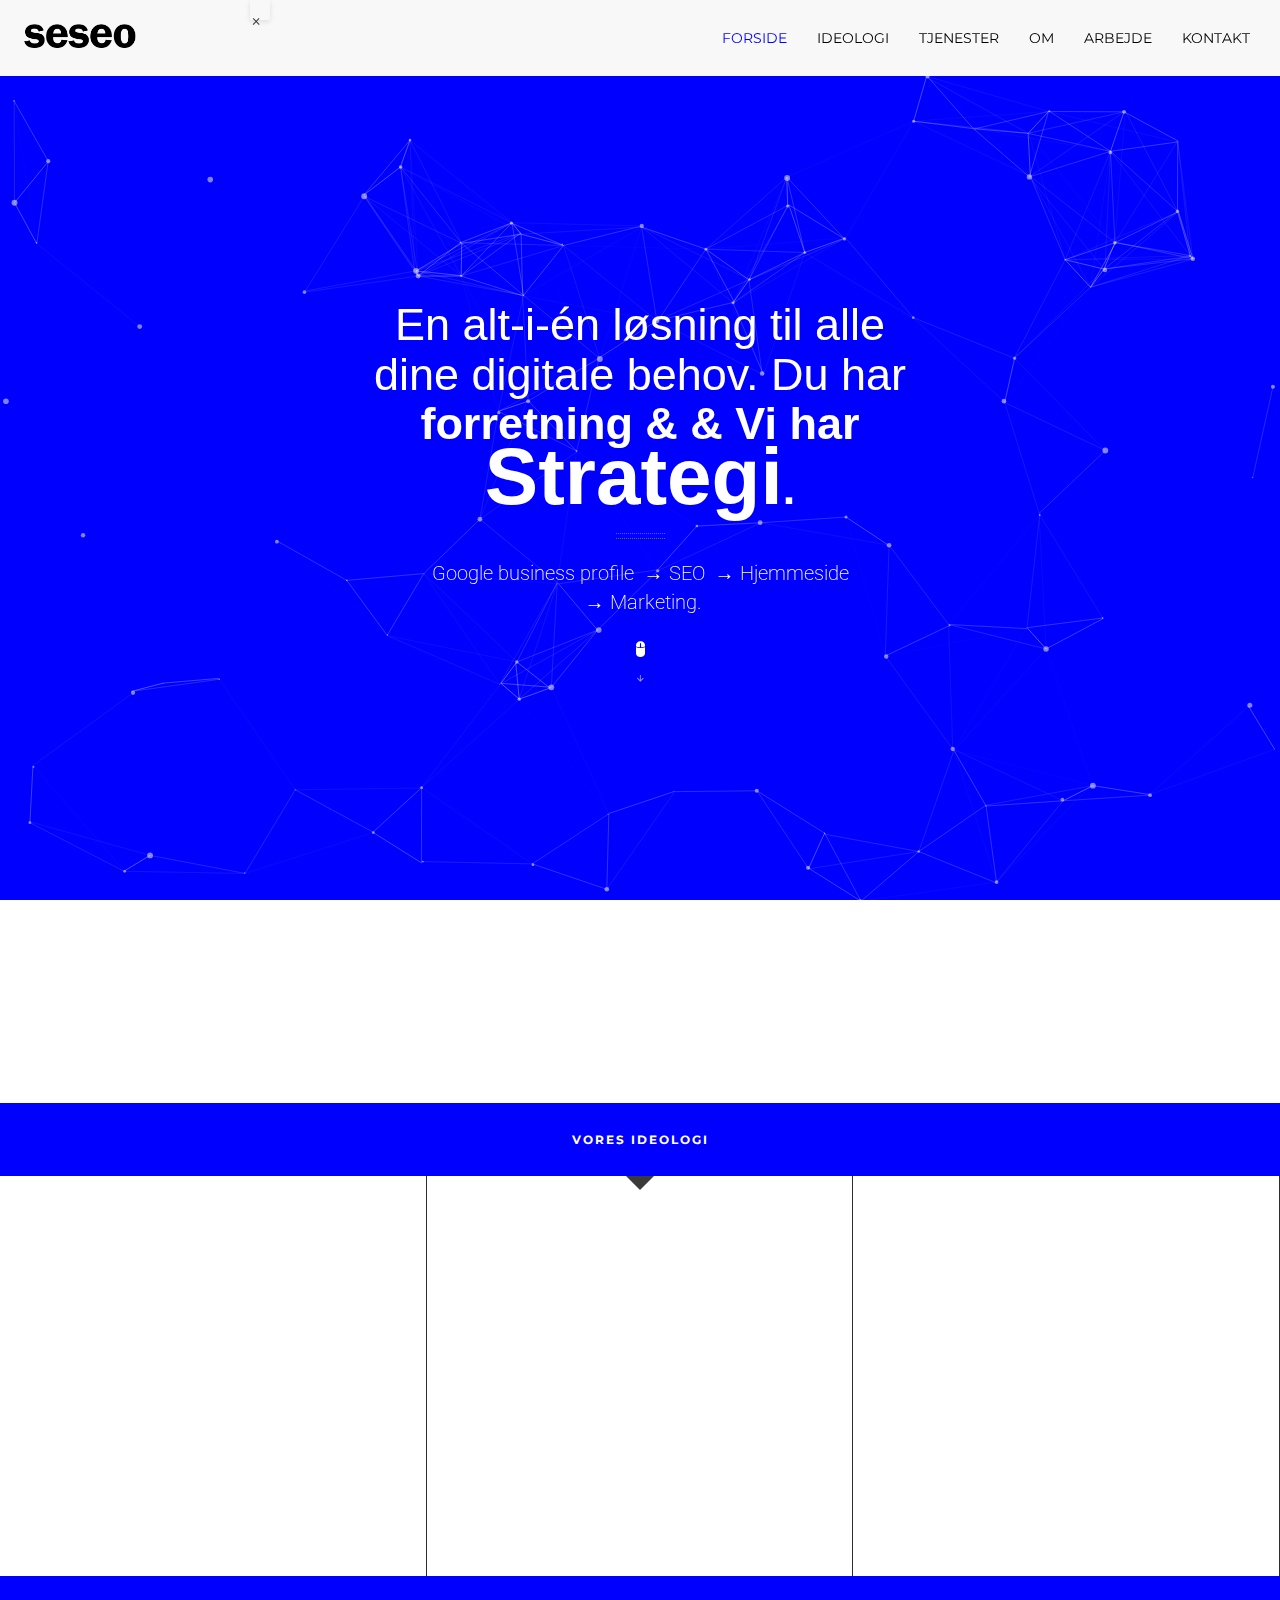
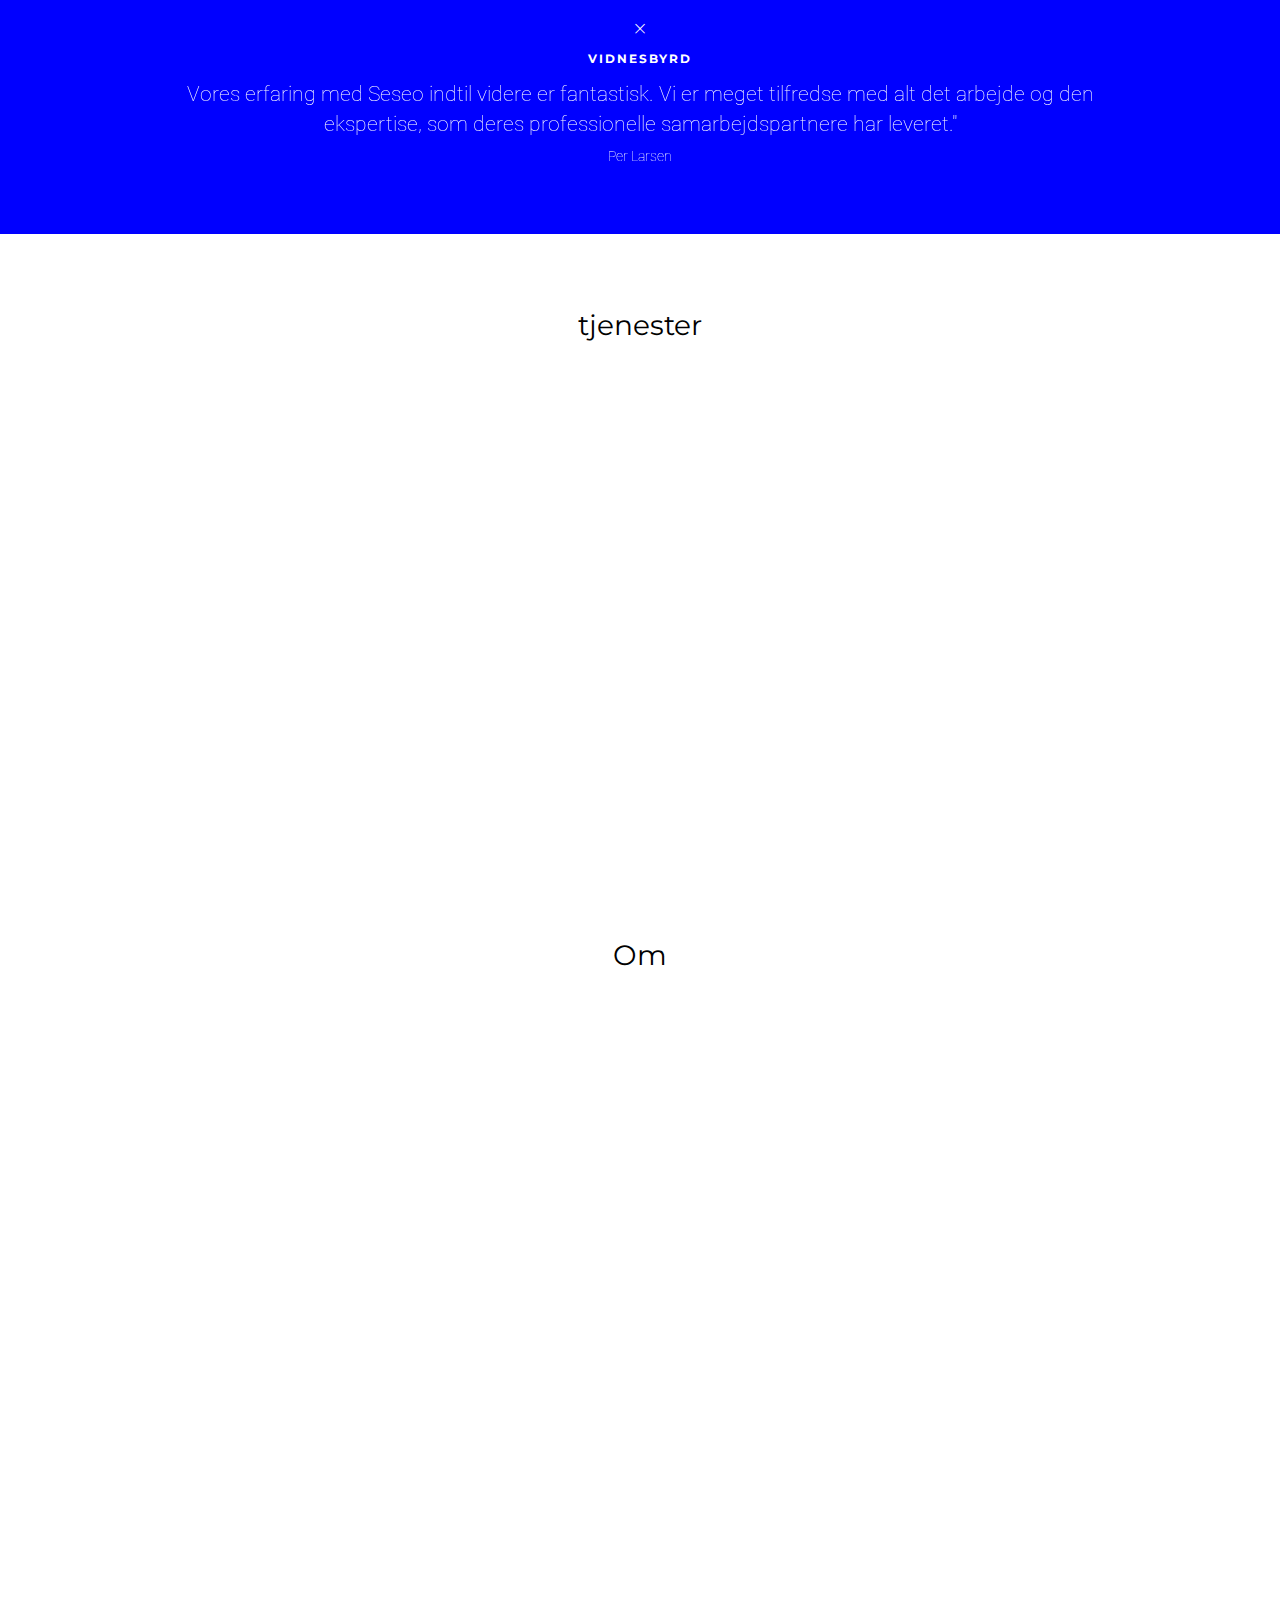
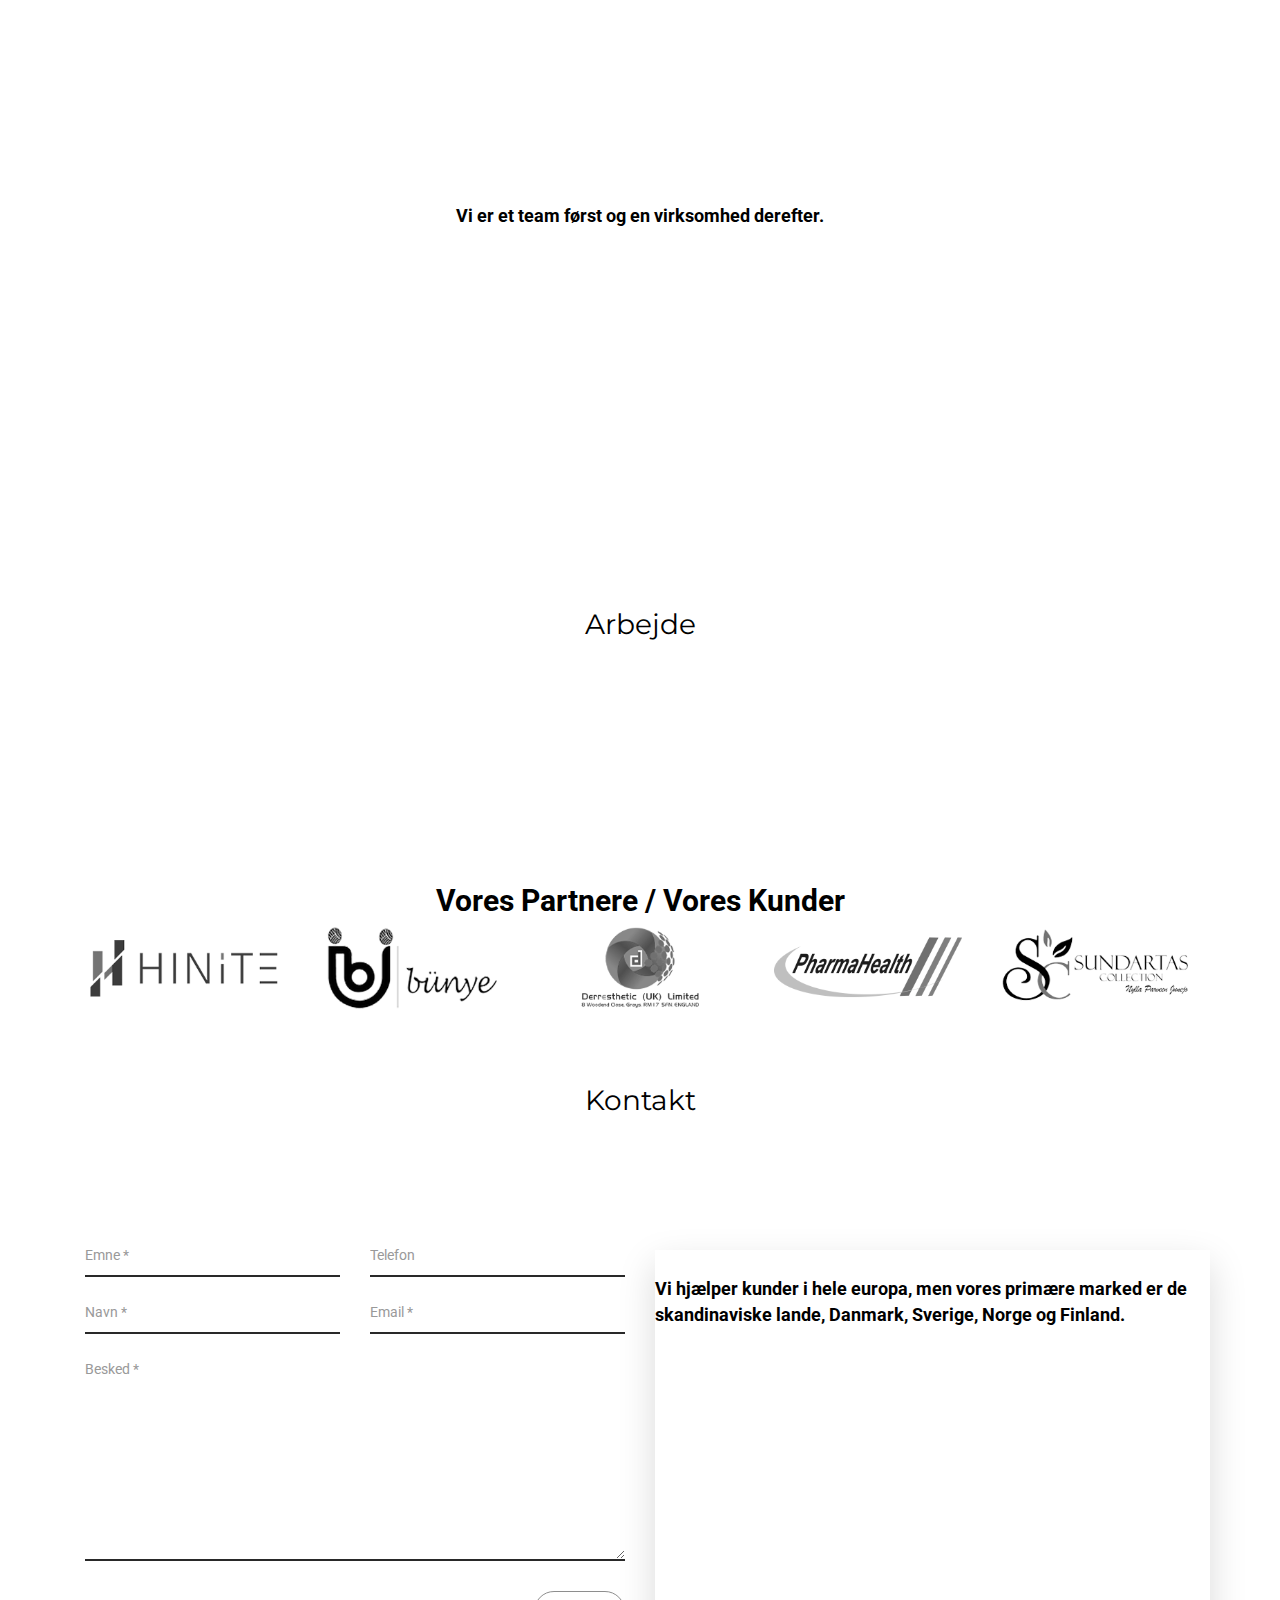
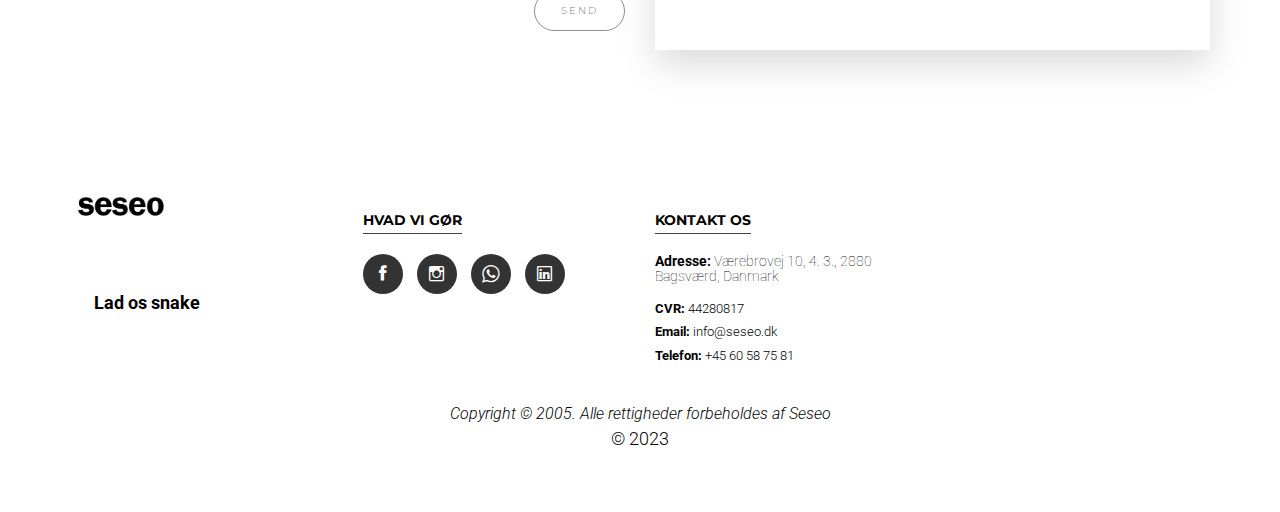
==== commit 4337ef3f: "Update" ====
--- a/cmcmtech.com/index.html
+++ b/cmcmtech.com/index.html
@@ -446,14 +446,14 @@
 							<div class="process-intro">
 								<h3 class="process-number">01</h3>
 								<div><span class="process-icons pe-7s-users rotateBottomReveal"></span></div>
-								<h2>Eaektiv
+								<h2> Effektiv
 									<br>Kommunikation
 								</h2>
 							</div>
 							<div class="process-content">
 								<div><span class="process-icons pe-7s-users"></span></div>
-								<h2 class="mt15 mb20">Eaektiv Kommunikation<br></h2>
-								<p class="no-margin">Eaektiv kommunikation er vigtig på alle niveauer i en organisation.
+								<h2 class="mt15 mb20">Effektiv Kommunikation<br></h2>
+								<p class="no-margin">Effektiv kommunikation er vigtig på alle niveauer i en organisation.
 								</p>
 							</div>
 						</div><!-- /.animation -->
@@ -485,7 +485,7 @@
 							<div class="process-content">
 								<div><span class="process-icons pe-7s-speaker"></span></div>
 								<h2 class="mt15 mb20">Data<br>Drevet Markedsføring</h2>
-								<p class="no-margin">Førende marketingportal, der bruger eaektive strategier.
+								<p class="no-margin">Førende marketingportal, der bruger effektive strategier.
 								</p>
 							</div>
 						</div><!-- /.animation -->
@@ -501,7 +501,8 @@
 				<div class="row">
 					<div class="col-md-10 col-md-offset-1 text-center">
 						<span class="pe-7s-close heading-3-icon"></span>
-						<h2 class="heading-3">Testimonials</h2>
+						<h2 class="heading-3">vidnesbyrd
+						</h2>
 						<div class="fade-quote-carousel carousel slide" id="quote-carousel" data-ride="carousel"
 							data-interval="3000">
 							<!-- Carousel indicators -->
@@ -554,7 +555,8 @@
 		<div class="container">
 			<div class="row">
 				<div class="col-xs-12 section-title text-center">
-					<h2>Services</h2>
+					<h2>tjenester
+					</h2>
 					<span class="section-divider"></span>
 				</div><!-- /.column -->
 			</div><!-- /.row -->
@@ -804,40 +806,40 @@
 		<div class="container">
 			<div class="row">
 				<div class="col-xs-12 section-title text-center">
-					<h2>Om</h2>
+					<h2 id="om">Om</h2>
 					<span class="section-divider"></span>
 				</div><!-- /.column -->
 			</div><!-- /.row -->
 			<div class="row mb15">
 				<div class="col-sm-5 leftReveal">
-					<h5 class="heading-1 mb20">Vores Handel</h5>
-					<h3 class="mb15 no-margin-top">Designing, Developing, and
-						<br>Innovating for people like you...
+					<h5 class="heading-1 mb20">VORES ERHVERV
+					</h5>
+					<h3 class="mb15 no-margin-top">Designe, Udvikle og Innovere for folk som dig...
+
 					</h3>
-					<p class="no-margin text-small">Seseo er et fuldservice digitalt bureau.
-						Ved at levere fulde tjenester baseret på brandtilstedeværelse og sociale
-						medier reklame skaber vi en velafrundet historie for at opfylde dine
-						mål.</p>
+					<p class="no-margin text-small">Seseo er et digitalt bureau, der tilbyder alle typer tjenester. Vi hjælper med at skabe en 
+						stærk online tilstedeværelse og eCektive sociale medieannoncer, så vi kan fortælle din 
+						historie og nå dine mål.</p>
 				</div><!-- /.column -->
 				<div class="col-sm-7 mt30-xs rightReveal">
-					<img class="mtechlogo" src="images/SESEO png (2).png" style="width: 56px; border-radius: 20px;">
-					<h5 class="heading-1 mb20">Hvordan vi startede det</h5>
-					<p>Vi startede fra et en-rums kontor for 12 år siden og voksede hurtigt
-						til en massiv gruppe af tekniske genier, der er dedikeret til at levere det bedste af
-						det bedste til vores kunder.</p>
+					<img class="mtechlogo" src="images/SESEO png01.png" style="width: 56px; border-radius: 20px;">
+					<h5 class="heading-1 mb20"> HVORDAN VI STARTEDE</h5>
+					<p>For 3 år siden begyndte vi som et lille team i et lille kontor. Gennem passion og innovation 
+						voksede vi hurtigt til en stor gruppe af dedikerede eksperter, der leverer topkvalitet til vores 
+						kunder hver dag.</p>
 				</div><!-- /.column -->
 			</div><!-- /.row -->
 			<div class="row mb30">
 				<div class="col-sm-9 leftReveal">
-					<h5 class="heading-1 mb20">Hvad vi sigter efter</h5>
-					<p class="lead no-margin"><strong>Seseo</strong> fokuserer på resultatet af processen ved at give
-						betydning til udviklingseksperimentering og softwareforbedring. Vi træffer designbeslutninger
-						baseret på, hvordan en forbruger/klient ønsker, at deres brands skal være.</p>
+					<h5 class="heading-1 mb20">VORES MÅL
+					</h5>
+					<p class="lead no-margin"><strong>Seseo</strong>fokuserer på at levere de bedste resultater ved at prioritere udvikling og forbedringer af 
+						software. Vi skaber design, der matcher præcis, hvad vores kunder ønsker for deres brand.</p>
 				</div><!-- /.column -->
 				<div class="col-sm-3 mt30-xs rightReveal">
 					<h5 class="heading-1 mb20">Citat</h5>
-					<p class="no-margin text-small"><i>"Vores teknologidrevne lederskab gennem ideer og handlinger har
-							resulteret i den mest indflydelsesrige måde i den digitale industri."</i></p>
+					<p class="no-margin text-small"><i>"Vores innovative tilgang gennem idéer og handlinger har gjort os til en af de mest 
+indflydelsesrige i den digitale branche."</i></p>
 				</div><!-- /.column -->
 			</div><!-- /.row -->
 			<div class="row">
@@ -861,18 +863,7 @@
 							EMAIL MARKEDSFØRING
 						</div>
 					</div>
-					<div class="progress">
-						<div class="progress-bar text-left" role="progressbar" aria-valuenow="90" aria-valuemin="0"
-							aria-valuemax="100" style="width: 85%;">
-							TEKNISK OPTIMERING
-						</div>
-					</div>
-					<div class="progress">
-						<div class="progress-bar text-left" role="progressbar" aria-valuenow="70" aria-valuemin="0"
-							aria-valuemax="100" style="width: 80%;">
-							Teknisk Support
-						</div>
-					</div>
+				
 					<div class="progress-meter mb30-xs">
 						<div class="meter meter-left" style="width: 30%;"><span class="meter-text">Begynder</span></div>
 						<div class="meter meter-left" style="width: 20%;"><span class="meter-text">Mellemliggende</span>
@@ -880,42 +871,12 @@
 						<div class="meter meter-right" style="width: 20%;"><span class="meter-text">Pro</span></div>
 						<div class="meter meter-right" style="width: 30%;"><span class="meter-text">Mester</span></div>
 					</div>
-				</div><!-- /.column -->
-				<div class="col-lg-5 col-sm-7 mt10 rotateLeftReveal">
-					<div id="about-carousel" class="basic-carousel carousel slide" data-ride="carousel">
-						<!-- Indicators -->
-						<ol class="carousel-indicators">
-							<li data-target="#about-carousel" data-slide-to="1" class="active"></li>
-							<li data-target="#about-carousel" data-slide-to="2"></li>
-							<li data-target="#about-carousel" data-slide-to="3"></li>
-							<li data-target="#about-carousel" data-slide-to="4"></li>
-							<li data-target="#about-carousel" data-slide-to="5"></li>
-							<li data-target="#about-carousel" data-slide-to="6"></li>
-						</ol>
-
-						<!-- Wrapper for slides -->
-						<div class="carousel-inner" role="listbox">
-							<div class="item active">
-								<img src="images/placeholder/1.png" alt="..." class="img-responsive">
-							</div>
-							<div class="item">
-								<img src="images/placeholder/2.png" alt="..." class="img-responsive">
-							</div>
-							<div class="item">
-								<img src="images/placeholder/3.png" alt="..." class="img-responsive">
-							</div>
-							<div class="item active">
-								<img src="images/placeholder/4.png" alt="..." class="img-responsive">
-							</div>
-							<div class="item">
-								<img src="images/placeholder/5.png" alt="..." class="img-responsive">
-							</div>
-							<div class="item">
-								<img src="images/placeholder/6.png" alt="..." class="img-responsive">
-							</div>
-						</div>
-					</div>
-				</div><!-- /.column -->
+				</div>
+				<!-- /.column -->
+				
+			
+				
+				<!-- /.column -->
 			</div><!-- /.row -->
 		</div><!-- /.container -->
 	</section><!-- /.section -->
@@ -927,10 +888,10 @@
 		data-image-src="images/slider1.jpg">
 		<div class="container">
 			<div class="row mb30">
-				<div class="section-title col-sm-8 col-sm-offset-2 col-lg-6 col-lg-offset-3 text-center">
-					<h2>Vores Grundlag</h2>
+				<div class="section-title col-sm-8 col-sm-offset-2 col-lg-6 col-lg-offset-3 text-center"  >
+					<h2 style="color: white;">Vores fundament</h2>
 					<span class="section-divider mb15"></span>
-					<p class="no-margin">Vi er først og fremmest et team og dernæst en virksomhed.</p>
+					<p class="no-margin para  "  >Vi er et team først og en virksomhed derefter.</p>
 				</div><!-- /.column -->
 			</div><!-- /.row -->
 			<div class="row" style="color: white;">
@@ -938,28 +899,28 @@
 					<div class="circle-hold">
 						<i class="ion-coffee"></i>
 					</div>
-					<h2 class="timer mb5" data-from="1" data-to="4321" data-refresh-interval="20">1</h2>
+					<h2 class="timer mb5" data-from="1" data-to="3992" data-refresh-interval="20">1</h2>
 					<p class="no-margin">Kopper kaffe</p>
 				</div><!-- /.column -->
 				<div class="col-sm-6 col-md-3 item mt30-xs rightReveal">
 					<div class="circle-hold">
 						<i class="ion-code"></i>
 					</div>
-					<h2 class="timer mb5 text-light" data-from="1" data-to="15381" data-refresh-interval="20">1</h2>
+					<h2 class="timer mb5 text-light" data-from="1" data-to="8534" data-refresh-interval="20">1</h2>
 					<p class="no-margin">Linjer kode</p>
 				</div><!-- /.column -->
 				<div class="col-sm-6 col-md-3 item mt30-xs mt30-sm leftReveal">
 					<div class="circle-hold">
 						<i class="ion-android-people"></i>
 					</div>
-					<h2 class="timer mb5" data-from="1" data-to="50" data-refresh-interval="20">1</h2>
+					<h2 class="timer mb5" data-from="1" data-to="4" data-refresh-interval="20">1</h2>
 					<p class="no-margin">Medarbejdere</p>
 				</div><!-- /.column -->
 				<div class="col-sm-6 col-md-3 item mt30-xs mt30-sm rightReveal">
 					<div class="circle-hold">
 						<i class="ion-android-restaurant"></i>
 					</div>
-					<h2 class="timer mb5" data-from="1" data-to="921" data-refresh-interval="20">1</h2>
+					<h2 class="timer mb5" data-from="1" data-to="38" data-refresh-interval="20">1</h2>
 					<p class="no-margin">Pizzaer spist</p>
 				</div><!-- /.column -->
 			</div><!-- /.row -->
@@ -990,9 +951,13 @@
 					<!-- <button class="sort btn btn-default btn-sort btn-lg" data-sort="my-order:asc"><span class="ion-ios-plus-empty"></span></button>
             <button class="sort btn btn-default btn-sort btn-lg" data-sort="my-order:desc"><span class="ion-ios-minus-empty"></span></button> -->
 				</div><!-- /.column -->
-			</div><!-- /.row -->
-			<div id="thework">
-				<!-- Item 1 -->
+			</div>
+			
+
+
+			
+			<!-- <div id="thework">
+				
 				<div class="col-xs-12 col-sm-6 col-md-4 col-lg-4 portfolio-box no-padding mix graphics"
 					data-my-order="3">
 					<div class="portfolio-image-holder"><img src="images/work/portfolio-img-9.jpg" alt="1"
@@ -1011,9 +976,9 @@
 							<span class="project-title no-margin-bottom mt10">Monark</span>
 						</span>
 					</span>
-				</div><!-- /.column -->
-
-				<!-- Item 2 -->
+				</div>
+
+				
 				<div class="col-xs-12 col-sm-6 col-md-4 col-lg-4 portfolio-box no-padding mix print identity"
 					data-my-order="6">
 					<div class="portfolio-image-holder"><img src="images/work/portfolio-img-2.png" alt="2"
@@ -1032,9 +997,9 @@
 							<span class="project-title no-margin-bottom mt10">Humjoli</span>
 						</span>
 					</span>
-				</div><!-- /.column -->
-
-				<!-- Item 3 -->
+				</div>
+
+			
 				<div class="col-xs-12 col-sm-6 col-md-4 col-lg-4 portfolio-box no-padding mix identity"
 					data-my-order="4">
 					<div class="portfolio-image-holder"><img src="images/work/portfolio-img-3.png" alt="3"
@@ -1053,9 +1018,9 @@
 							<span class="project-title no-margin-bottom mt10">Sundartas</span>
 						</span>
 					</span>
-				</div><!-- /.column -->
-
-				<!-- Item 4 -->
+				</div>
+
+				
 				<div class="col-xs-12 col-sm-6 col-md-4 col-lg-4 portfolio-box no-padding mix graphics"
 					data-my-order="5">
 					<div class="portfolio-image-holder"><img src="images/work/portfolio-img-4.png" alt="4"
@@ -1074,9 +1039,9 @@
 							<span class="project-title no-margin-bottom mt10">Pharma Health</span>
 						</span>
 					</span>
-				</div><!-- /.column -->
-
-				<!-- Item 5 -->
+				</div>
+
+				
 				<div class="col-xs-12 col-sm-6 col-md-4 col-lg-4 portfolio-box no-padding mix print identity"
 					data-my-order="2">
 					<div class="portfolio-image-holder"><img src="images/work/portfolio-img-5.png" alt="5"
@@ -1095,9 +1060,9 @@
 							<span class="project-title no-margin-bottom mt10">Derresthetic</span>
 						</span>
 					</span>
-				</div><!-- /.column -->
-
-				<!-- Item 6 -->
+				</div>
+
+				
 				<div class="col-xs-12 col-sm-6 col-md-4 col-lg-4 portfolio-box no-padding mix web" data-my-order="1">
 					<div class="portfolio-image-holder"><img src="images/work/portfolio-img-6.png" alt="6"
 							class="img-responsive portfolio-image"></div>
@@ -1115,9 +1080,9 @@
 							<span class="project-title no-margin-bottom mt10">Bunye</span>
 						</span>
 					</span>
-				</div><!-- /.column -->
-
-				<!-- Item 7 -->
+				</div>
+
+				
 				<div class="col-xs-12 col-sm-6 col-md-4 col-lg-4 portfolio-box no-padding mix graphics print"
 					data-my-order="9">
 					<div class="portfolio-image-holder"><img src="images/work/portfolio-img-7.png" alt="7"
@@ -1136,9 +1101,9 @@
 							<span class="project-title no-margin-bottom mt10">Hinite</span>
 						</span>
 					</span>
-				</div><!-- /.column -->
-
-				<!-- Item 8 -->
+				</div>
+
+			
 				<div class="col-xs-12 col-sm-6 col-md-4 col-lg-4 portfolio-box no-padding mix web" data-my-order="7">
 					<div class="portfolio-image-holder"><img src="images/work/portfolio-img-8.jpg" alt="8"
 							class="img-responsive portfolio-image"></div>
@@ -1156,9 +1121,9 @@
 							<span class="project-title no-margin-bottom mt10">kabeer fabrics</span>
 						</span>
 					</span>
-				</div><!-- /.column -->
-
-				<!-- Item 9 -->
+				</div>
+
+				
 				<div class="col-xs-12 col-sm-6 col-md-4 col-lg-4 portfolio-box no-padding mix web" data-my-order="8">
 					<div class="portfolio-image-holder"><img src="images/work/portfolio-img-1.png" alt="9"
 							class="img-responsive portfolio-image"></div>
@@ -1176,8 +1141,11 @@
 							<span class="project-title no-margin-bottom mt10">factoryx</span>
 						</span>
 					</span>
-				</div><!-- /.column -->
-			</div><!-- /.row -->
+				</div>
+			</div> -->
+			
+			
+			
 		</div><!-- /.container -->
 	</section><!-- /.section -->
 	<!-- End Work -->
@@ -1240,7 +1208,7 @@
 							<div class="form-group">
 								<div class="controls">
 									<input class="form-control" data-error="Dette felt er påkrævet." id="name"
-										placeholder="Dit Navn *" required type="text">
+										placeholder="Navn *" required type="text">
 									<div class="help-block with-errors"></div>
 								</div>
 							</div>
@@ -1280,9 +1248,11 @@
 			<div class="row">
 				<div class="col-sm-5 col-lg-6">
 					<div id="map">
-						<iframe
-							src="https://www.google.com/maps/embed?pb=!1m18!1m12!1m3!1d316.2388971986877!2d-6.0002325!3d37.3754203!2m3!1f0!2f0!3f0!3m2!1i1024!2i768!4f13.1!3m3!1m2!1s0xd126e9e4a1e0071%3A0x0!2zMzfCsDIyJzMyLjgiTiA2wrAwMCcwMC4wIlc!5e0!3m2!1sen!2sus!4v1684400286163!5m2!1sen!2sus"
-							width="400px" height="400" style="border:0;" allowfullscreen loading="lazy"></iframe>
+						<img src="images/flags.png"  alt="">
+						<p>
+							Vi hjælper kunder i hele europa, men vores primære marked er de skandinaviske lande, 
+Danmark, Sverige, Norge og Finland.
+						</p>
 					</div>
 				</div>
 			</div><!-- /.row -->
@@ -1299,7 +1269,7 @@
 				<!-- Logo -->
 				<!-- Logo -->
 				<div class="logo-footer">
-					<img class="mtechlogo" src="images/SESEO png (2).png" style="width: 100px; border-radius: 20px;">
+					<img class="mtechlogo" src="images/SESEO png01.png" style="width: 100px; border-radius: 20px;">
 				</div>
 				<div class="col-sm-3 mt30-xs">
 					<br>
@@ -1307,7 +1277,7 @@
 					<!--
 <h5 class="theme-title pull-left mr15"><span class="theme-title-smaller"></span></h2>-->
 					<p class=" text-switch" style="margin-top: 32px;">
-						&nbsp; &nbsp; &nbsp; Lad os tale
+						&nbsp; &nbsp; &nbsp;  Lad os snake
 					</p>
 				</div><!-- /.column -->
 
@@ -1352,11 +1322,13 @@
 				<!-- Contact -->
 				<div class="col-sm-3 mt30-xs">
 					<h5 class="heading-1 mb20">Kontakt Os</h5>
-					<h5 class="mb15"> Adresse:</strong>Værebrovej 10,4.3</h5>
+					<h5 class="mb15"> Adresse:</strong> Værebrovej 10, 4. 3., 2880 Bagsværd, Danmark</h5>
+					<p class="text-xs-small mb5"><strong class="text-switch">CVR:</strong>  44280817
+					</p>
 					<p class="text-xs-small mb5"><strong class="text-switch">Email:</strong> info@seseo.dk
 					</p>
 
-					<p class="text-xs-small mb5"><strong class="text-switch">Fastnet:</strong> +45 60 58 75 81</p>
+					<p class="text-xs-small mb5"><strong class="text-switch">Telefon:</strong> +45 60 58 75 81</p>
 				</div><!-- /.column -->
 
 				<!-- polices pages -->
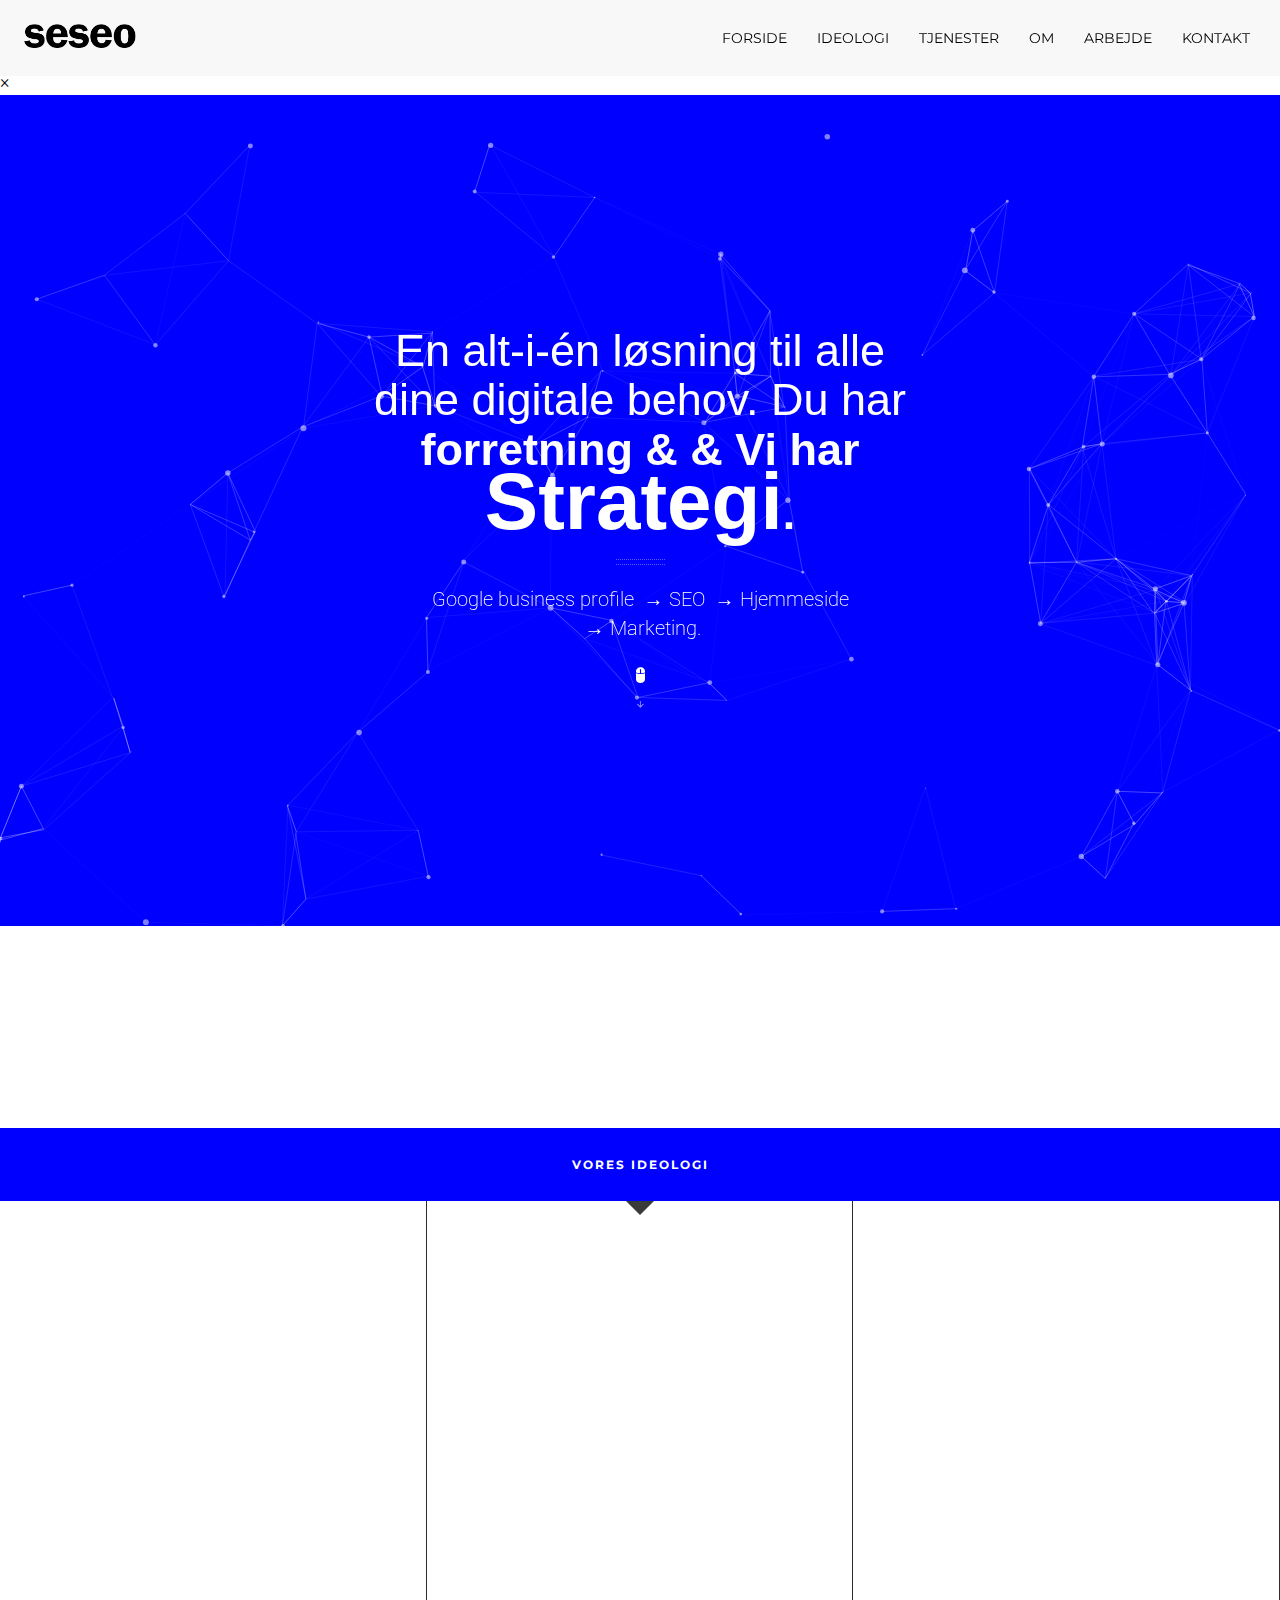
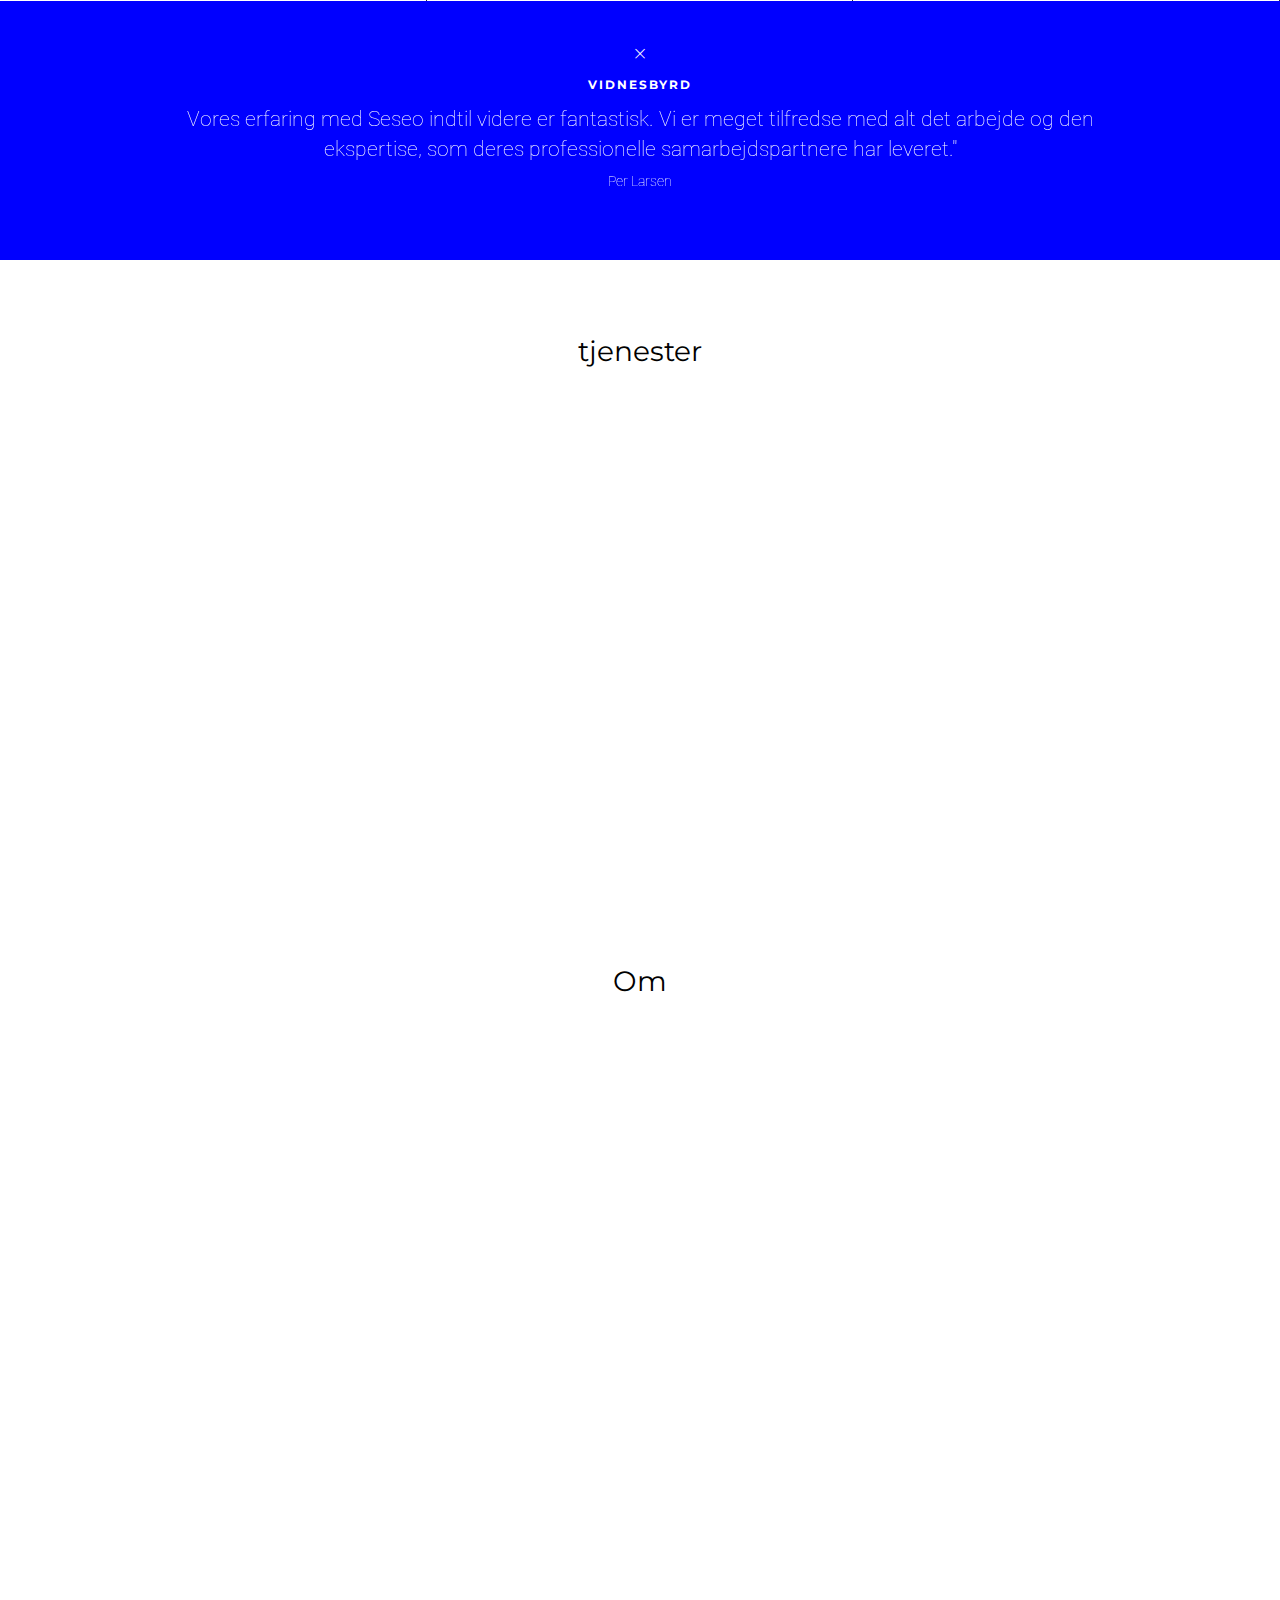
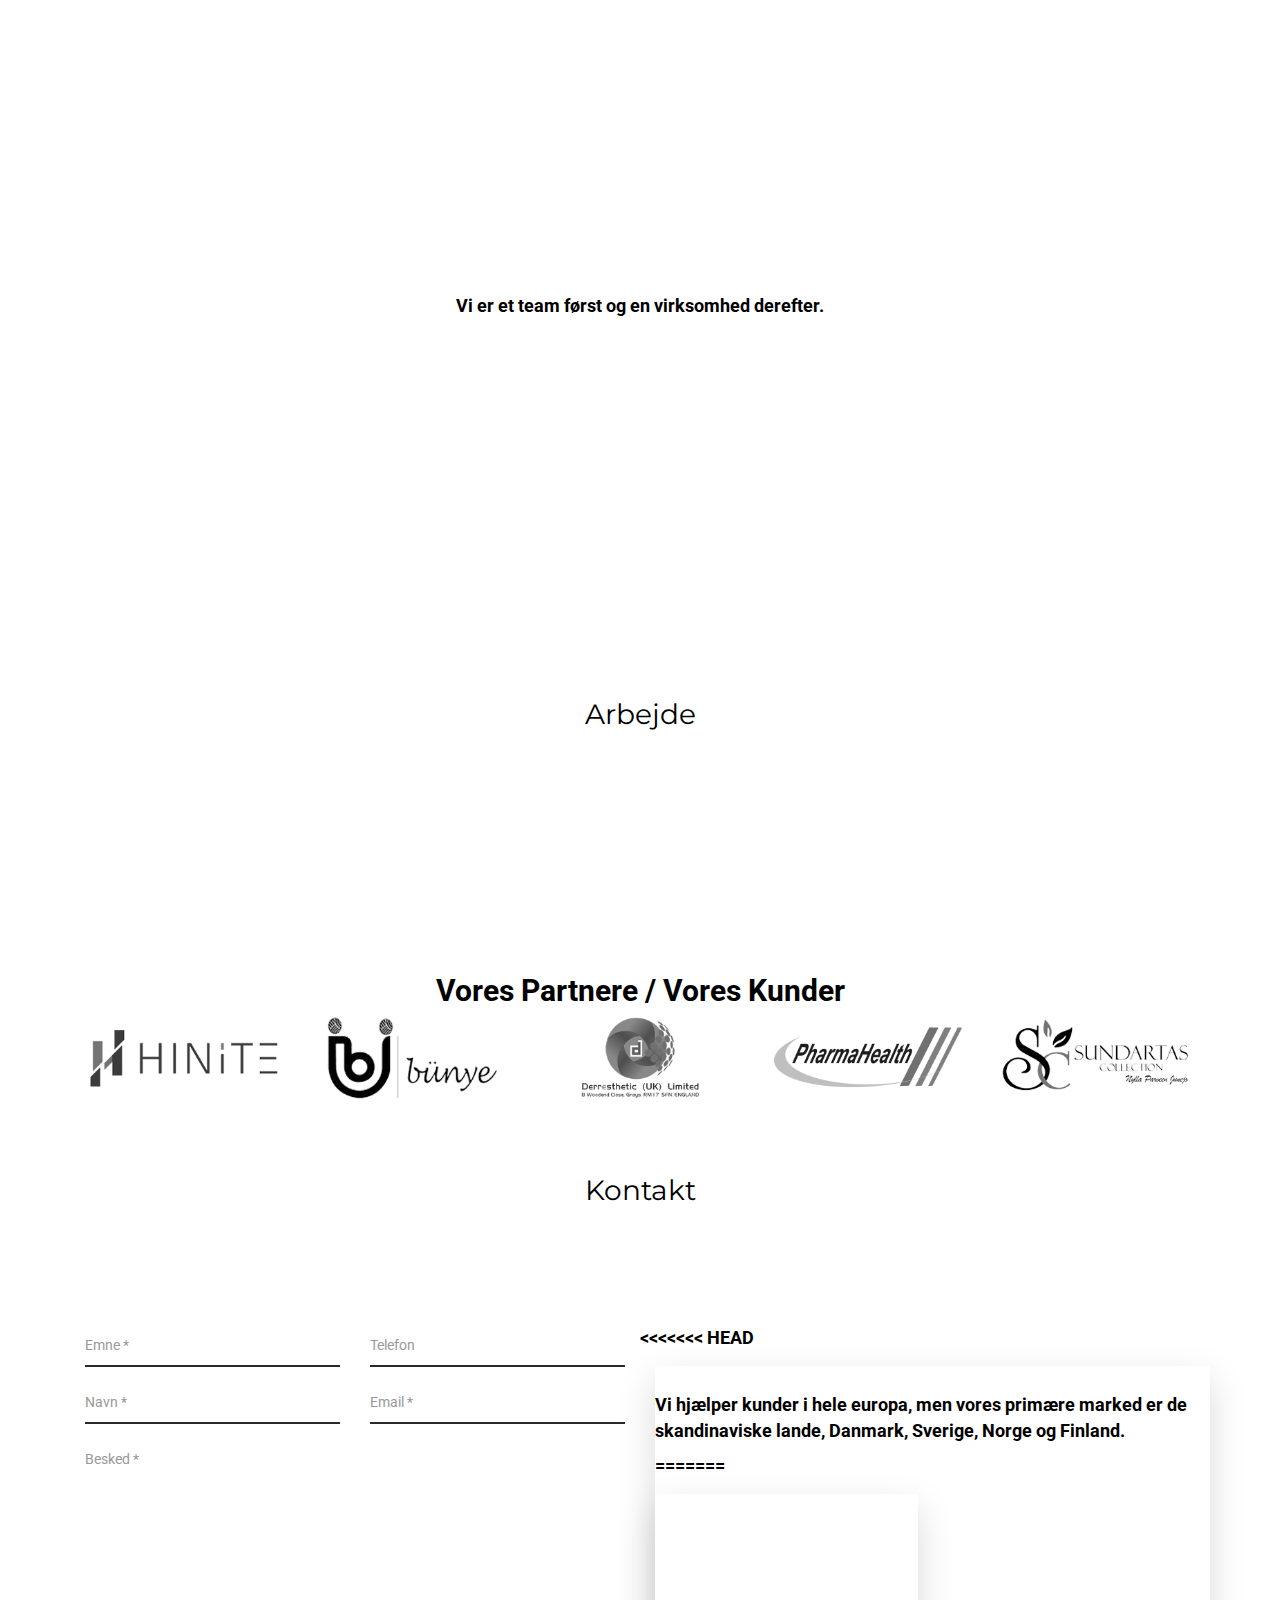
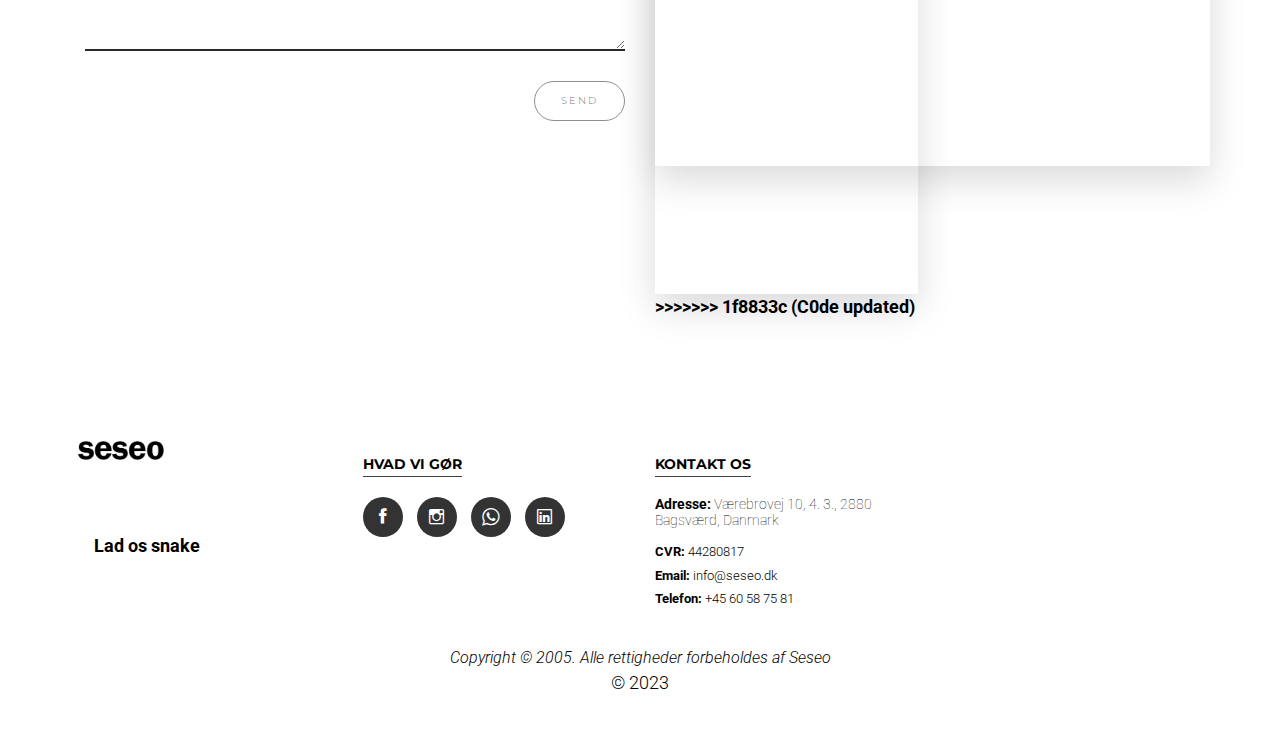
==== commit 2f136a41: "C0de updated Fayyaz" ====
--- a/cmcmtech.com/index.html
+++ b/cmcmtech.com/index.html
@@ -236,33 +236,9 @@
 			}
 		}
 
-		#google_translate_popup {
-			position: fixed;
-			top: 0;
-			/* width: 50%; */
-			/* background: white; */
-			z-index: 9999;
-			margin-left: 250px;
-			padding: 10px;
-			box-shadow: 0 2px 5px rgba(0, 0, 0, 0.1);
-			text-align: right;
-			/* align-items: center; */
-			/* justify-content: center; */
-			display: flex;
-		}
-
-		#google_translate_element {
-			display: inline-block;
-		}
-
-		.close-btn {
-			position: absolute;
-			top: 10px;
-			right: 10px;
-			cursor: pointer;
-			font-size: 16px;
-			color: #333;
-		}
+		
+
+		
 	</style>
 </head>
 
@@ -274,7 +250,7 @@
 	</div>
 	<div id="royal_preloader"></div>
 
-	<script type="text/javascript"
+	<!-- <script type="text/javascript"
 		src="//translate.google.com/translate_a/element.js?cb=googleTranslateElementInit"></script>
 	<script type="text/javascript">
 		function googleTranslateElementInit() {
@@ -324,7 +300,7 @@
 			translatePage();
 		};
 
-	</script>
+	</script> -->
 
 
 	<!-- Begin Header -->
@@ -833,7 +809,11 @@
 				<div class="col-sm-9 leftReveal">
 					<h5 class="heading-1 mb20">VORES MÅL
 					</h5>
+<<<<<<< HEAD
 					<p class="lead no-margin"><strong>Seseo</strong>fokuserer på at levere de bedste resultater ved at prioritere udvikling og forbedringer af 
+=======
+					<p class="lead no-margin"><strong>Seseo</strong> fokuserer på at levere de bedste resultater ved at prioritere udvikling og forbedringer af 
+>>>>>>> 1f8833c (C0de updated)
 						software. Vi skaber design, der matcher præcis, hvad vores kunder ønsker for deres brand.</p>
 				</div><!-- /.column -->
 				<div class="col-sm-3 mt30-xs rightReveal">
@@ -1244,6 +1224,9 @@
 					</div><!-- /.row -->
 				</form><!-- /.form -->
 			</div><!-- /.column -->
+<<<<<<< HEAD
+
+
 
 			<div class="row">
 				<div class="col-sm-5 col-lg-6">
@@ -1253,9 +1236,40 @@
 							Vi hjælper kunder i hele europa, men vores primære marked er de skandinaviske lande, 
 Danmark, Sverige, Norge og Finland.
 						</p>
+=======
+			<div class="row">
+				<div class="col-sm-5 col-lg-6">
+					<div id="map">
+						<div class="mapouter">
+							<div class="gmap_canvas">
+								<iframe class="gmap_iframe" frameborder="0" scrolling="no" marginheight="0" marginwidth="0" src="https://maps.google.com/maps?width=600&amp;height=400&amp;hl=en&amp;q=Værebrovej 10, 4. 3., 2880 Bagsværd, Danmark&amp;t=&amp;z=20&amp;ie=UTF8&amp;iwloc=B&amp;output=embed">
+								</iframe><a href="https://embed-googlemap.com">
+								</a>
+							</div>
+							<style>.mapouter{position:relative;text-align:right;width:600px;height:400px;}.gmap_canvas {overflow:hidden;background:none!important;width:600px;height:400px;}.gmap_iframe {width:600px!important;height:400px!important;}
+							</style>
+							</div>
+
+>>>>>>> 1f8833c (C0de updated)
 					</div>
 				</div>
-			</div><!-- /.row -->
+
+			</div>
+
+
+			<!-- <div class="row del">
+				<div class="col-sm-5 col-lg-6">
+					<div id="map">
+						<img src="images/flags.png"  alt="">
+						<p>
+							Vi hjælper kunder i hele europa, men vores primære marked er de skandinaviske lande, 
+Danmark, Sverige, Norge og Finland.
+						</p>
+					</div>
+				</div>
+			</div> -->
+			
+			<!-- /.row -->
 
 		</div><!-- /.container -->
 	</section><!-- /.section -->
